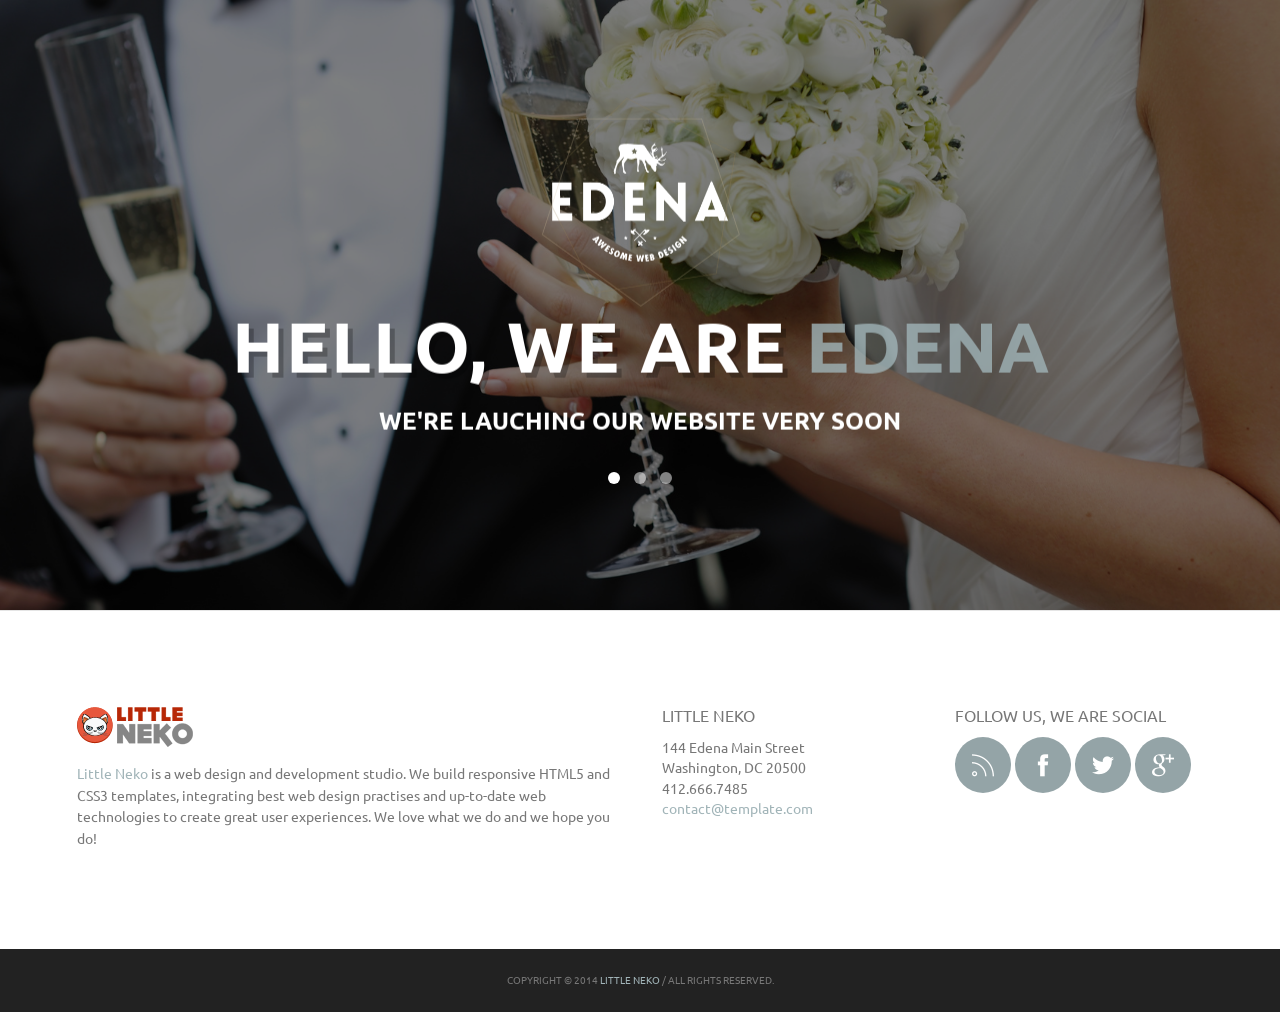
==== template-coming-soon.html @ 46c7d190 "Adicionando base do tema Edena com a pagina de "comming-soon"" ====
<!DOCTYPE html>
<!--[if lt IE 7 ]><html class="ie ie6" lang="en"> <![endif]-->
<!--[if IE 7 ]><html class="ie ie7" lang="en"> <![endif]-->
<!--[if IE 8 ]><html class="ie ie8" lang="en"> <![endif]-->
<!--[if (gte IE 9)|!(IE)]><!-->
<html lang="en">
<!--<![endif]-->
<head>

	<!-- Basic Page Needs ================================================== -->
	<meta charset="utf-8">
	<title>EDENA HTML website template by Little Neko</title>
	<meta name="description" content="neko-description">
	<meta name="author" content="Little NEKO">

	<!-- Mobile Specific Metas ================================================== -->
	<meta name="viewport" content="width=device-width, initial-scale=1, maximum-scale=1">

	<!-- CSS ================================================== -->

	<!-- web font  -->
	<link href='http://fonts.googleapis.com/css?family=Ubuntu:400,700' rel='stylesheet' type='text/css'>
	<!-- Neko framework  -->
	<link type="text/css" rel="stylesheet" href="custom-icons/css/custom-icons.css">
	<link type="text/css" rel="stylesheet" href="neko-framework/external-plugins/external-plugins.min.css">
	<link type="text/css" rel="stylesheet" href="neko-framework/css/layout/neko-framework-layout.css">
	<link type="text/css" rel="stylesheet" id="color" href="neko-framework/css/color/neko-framework-color.css">

	<link type="text/css" rel="stylesheet" href="css/custom.css">


	<!-- Favicons
	================================================== -->
	<link rel="shortcut icon" href="images/favicon.ico">
	<link rel="apple-touch-icon" href="images/apple-touch-icon.png">
	<link rel="apple-touch-icon" sizes="72x72" href="images/apple-touch-icon-72x72.png">
	<link rel="apple-touch-icon" sizes="114x114" href="images/apple-touch-icon-114x114.png">
	<link rel="apple-touch-icon" sizes="144x144" href="images/apple-touch-icon-144x144.png">

	<script src="neko-framework/external-plugins/modernizr/modernizr.custom.js"></script>

</head>
<body class="activate-appear-animation no-pt">
	<div id="preloader" class="v-align-translate">
		<div class="neko-preloader"></div>
	</div>
	<!-- global-wrapper -->
	<div id="global-wrapper">
		<!-- header -->

		<header role="banner">
			<section id="pre-header">
				<div class="container">
					<div class="row">
						<div class="col-sm-12 text-center">
							<a href="index.html">Go back to home page</a>
						</div>
					</div>
				</div>
			</section>
			

		</header>
		<!-- header -->

		<!-- content -->
		<main id="content">
			<section class="image-background image-9">
				<div class="mask opacity-5">
					<div class="container-fw pt-medium pb-medium"> 
						<div class="row">
							<div class="col-xs-12">

								<div class="text-light block-center-slider">

									<div class="swiper-container swiper-parent coming-soon-slider" >
										<div class="swiper-wrapper">

											<section id="coming-soon-1" class="text-center swiper-slide v-align-translate">
												<div>
													<img class="responsive logo-coming-soon" src="images/logo-big.png" alt="logo">

													<div class="swiper-container swiper-child">
														<div class="swiper-wrapper">
															<h1 class="x-large swiper-slide">Hello, we are <span class="text-main-color inline">Edena</span></h1>
															<h1 class="x-large swiper-slide">A <span class="text-main-color inline">creative</span> web agency</h1>
															<h1 class="x-large swiper-slide">Ready to <span class="text-main-color inline">change</span> the web</h1>
														</div>
													</div>
													<div class="row">
														<div class="col-md-6 col-md-offset-3">
															<h2>We're lauching our website very soon</h2>
														</div>
													</div>
												</div>
											</section>

											<section id="coming-soon-2" class="swiper-slide v-align-translate">
												<div>
													
													<div class="row">
														<div class="col-md-6 col-md-offset-3 text-center">
															<h1 class="x-large">About us</h1>
															<h2>Designing for the future</h2>
															<p>
																Lorem ipsum dolor sit amet, consectetur adipisicing elit, sed do eiusmod
																tempor incididunt ut labore et dolore magna aliqua. Ut enim ad minim veniam.
															</p>
														</div>
													</div>
												</div>
											</section>

											<section id="coming-soon-3" class="swiper-slide v-align-translate">
												<div>
													
													<div class="row">
														<div class="col-md-6 col-md-offset-3 form-minimal text-center">
															<h1 class="x-large">BE the first to know</h1>
															<h2>Suscribe to our mailing list</h2>
															<form method="post" action="neko-framework/external-plugins/neko-contact-ajax-plugin/php/form-handler.php" id="contactfrm" role="form">

																<div class="form-group">
																	<label for="email">Your email</label>
																	<input type="email" class="form-control" name="email" id="email" placeholder="Enter email" title="Please enter a valid email address"/>
																	<div class="form-line"></div>
																</div>

																<div class="text-center">
																	<button name="submit" type="submit" class="btn large primary" id="submit"> Submit</button>
																</div>
															</form>
														</div>
													</div>
												</div>
											</section>
										</div>
										<div class="pagination pagination-parent"></div>
									</div>
								</div>



							</div>
						</div>
					</div>
				</div>
			</section>
		</main>
		<!-- / content -->

<!--
<nav id="coming-soon-nav">
<ul>
<li><a href="#" class="btn default">Coming soon</a></li>
<li><a href="#" class="btn default">About us</a></li>
<li><a href="#" class="btn default">Contact us </a></li>
</ul>
</nav>
-->


<!-- footer -->
<footer id="main-footer">
	<div class="container">
		<div class="row">

			<div class="col-sm-6">
				<div class="footer-widget">
					<img src="images/neko-logo.png" alt="latest Little Neko news" id="footerLogo" class="mb-small">
					<p><a href="http://www.little-neko.com" title="Little Neko, website template creation">Little Neko</a> is a web design and development studio. We build responsive HTML5 and CSS3 templates, integrating best web design practises and up-to-date web technologies to create great user experiences. We love what we do and we hope you do! </p>
				</div>
			</div>

			<div class="col-sm-3">
				<div class="footer-widget">

					<h3>Little NEKO</h3>
					<address>
						<p>
							144 Edena Main Street<br>
							Washington, DC 20500 <br>
							412.666.7485 <br>
							<a href="mailto:contact@template.com">contact@template.com</a>
						</p>
					</address>
				</div>
			</div>

			<div class="col-sm-3">
				<div class="footer-widget">
					<h3>Follow us, we are social</h3>

					<ul class="social-icons dark-main-color circle medium">
						<li>
							<a href="#" class="rss " title="rss"><i class="icon-glyph-342"></i></a>
						</li>
						<li>
							<a href="#" class="facebook" title="facebook"><i class="icon-glyph-320"></i></a>
						</li>
						<li>
							<a href="#" class="twitter" title="twitter"><i class="icon-glyph-339"></i></a>
						</li>
						<li>
							<a href="#" class="gplus" title="gplus"><i class="icon-glyph-317"></i></a>
						</li>
					</ul>     
				</div>
			</div>

		</div>
	</div>

	<div id="footer-rights">
		<div class="container">
			<div class="row">
				<div class="col-md-12">
					<p>Copyright © 2014 <a href="http://www.little-neko.com" target="blank">Little NEKO</a> / All rights reserved.</p>
				</div>

			</div>
		</div>
	</div>
</footer>
<!-- / footer -->
</div>
<!-- global wrapper -->


<!-- End Document ================================================== -->

<!-- Placed at the end of the document so the pages load faster -->
<script type="text/javascript" src="neko-framework/js/jquery/jquery-1.10.2.min.js"></script>
<script type="text/javascript" src="neko-framework/js/jquery-ui/jquery-ui-1.8.23.custom.min.js"></script>

<!-- external framework plugins -->
<script type="application/javascript" src="neko-framework/external-plugins/external-plugins.min.js"></script>
<!-- neko framework script -->
<script type="text/javascript" src="neko-framework/js/neko-framework.js"></script>


<!-- neko custom script -->	
<script src="js/custom.js"></script>

</body>
</html>
---- custom-icons/css/custom-icons.css ----
@font-face {
  font-family: 'custom-icons';
  src: url('../font/custom-icons.eot?46333765');
  src: url('../font/custom-icons.eot?46333765#iefix') format('embedded-opentype'),
       url('../font/custom-icons.woff?46333765') format('woff'),
       url('../font/custom-icons.ttf?46333765') format('truetype'),
       url('../font/custom-icons.svg?46333765#custom-icons') format('svg');
  font-weight: normal;
  font-style: normal;
}
/* Chrome hack: SVG is rendered more smooth in Windozze. 100% magic, uncomment if you need it. */
/* Note, that will break hinting! In other OS-es font will be not as sharp as it could be */
/*
@media screen and (-webkit-min-device-pixel-ratio:0) {
  @font-face {
    font-family: 'custom-icons';
    src: url('../font/custom-icons.svg?46333765#custom-icons') format('svg');
  }
}
*/
 
 [class^="icon-"]:before, [class*=" icon-"]:before {
  font-family: "custom-icons";
  font-style: normal;
  font-weight: normal;
  speak: none;
 
  display: inline-block;
  text-decoration: inherit;
  width: 1em;
  margin-right: .2em;
  text-align: center;
  /* opacity: .8; */
 
  /* For safety - reset parent styles, that can break glyph codes*/
  font-variant: normal;
  text-transform: none;
     
  /* fix buttons height, for twitter bootstrap */
  line-height: 1em;
 
  /* Animation center compensation - margins should be symmetric */
  /* remove if not needed */
  margin-left: .2em;
 
  /* you can be more comfortable with increased icons size */
  /* font-size: 120%; */
 
  /* Uncomment for 3D effect */
  /* text-shadow: 1px 1px 1px rgba(127, 127, 127, 0.3); */
}
 
.icon-glyph:before { content: '\e800'; } /* '' */
.icon-glyph-1:before { content: '\e801'; } /* '' */
.icon-glyph-2:before { content: '\e802'; } /* '' */
.icon-glyph-3:before { content: '\e803'; } /* '' */
.icon-glyph-4:before { content: '\e804'; } /* '' */
.icon-glyph-5:before { content: '\e805'; } /* '' */
.icon-glyph-6:before { content: '\e806'; } /* '' */
.icon-glyph-7:before { content: '\e807'; } /* '' */
.icon-glyph-8:before { content: '\e808'; } /* '' */
.icon-glyph-9:before { content: '\e809'; } /* '' */
.icon-glyph-10:before { content: '\e80a'; } /* '' */
.icon-glyph-11:before { content: '\e80b'; } /* '' */
.icon-glyph-12:before { content: '\e80c'; } /* '' */
.icon-glyph-13:before { content: '\e80d'; } /* '' */
.icon-glyph-14:before { content: '\e80e'; } /* '' */
.icon-glyph-15:before { content: '\e80f'; } /* '' */
.icon-glyph-16:before { content: '\e810'; } /* '' */
.icon-glyph-17:before { content: '\e811'; } /* '' */
.icon-glyph-18:before { content: '\e812'; } /* '' */
.icon-glyph-19:before { content: '\e813'; } /* '' */
.icon-glyph-20:before { content: '\e814'; } /* '' */
.icon-glyph-21:before { content: '\e815'; } /* '' */
.icon-glyph-22:before { content: '\e816'; } /* '' */
.icon-glyph-23:before { content: '\e817'; } /* '' */
.icon-glyph-24:before { content: '\e818'; } /* '' */
.icon-glyph-25:before { content: '\e819'; } /* '' */
.icon-glyph-26:before { content: '\e81a'; } /* '' */
.icon-glyph-27:before { content: '\e81b'; } /* '' */
.icon-glyph-28:before { content: '\e81c'; } /* '' */
.icon-glyph-29:before { content: '\e81d'; } /* '' */
.icon-glyph-30:before { content: '\e81e'; } /* '' */
.icon-glyph-31:before { content: '\e81f'; } /* '' */
.icon-glyph-32:before { content: '\e820'; } /* '' */
.icon-glyph-33:before { content: '\e821'; } /* '' */
.icon-glyph-34:before { content: '\e822'; } /* '' */
.icon-glyph-35:before { content: '\e823'; } /* '' */
.icon-glyph-36:before { content: '\e824'; } /* '' */
.icon-glyph-37:before { content: '\e825'; } /* '' */
.icon-glyph-38:before { content: '\e826'; } /* '' */
.icon-glyph-39:before { content: '\e827'; } /* '' */
.icon-glyph-40:before { content: '\e828'; } /* '' */
.icon-glyph-41:before { content: '\e829'; } /* '' */
.icon-glyph-42:before { content: '\e82a'; } /* '' */
.icon-glyph-43:before { content: '\e82b'; } /* '' */
.icon-glyph-44:before { content: '\e82c'; } /* '' */
.icon-glyph-45:before { content: '\e82d'; } /* '' */
.icon-glyph-46:before { content: '\e82e'; } /* '' */
.icon-glyph-47:before { content: '\e82f'; } /* '' */
.icon-glyph-48:before { content: '\e830'; } /* '' */
.icon-glyph-49:before { content: '\e831'; } /* '' */
.icon-glyph-50:before { content: '\e832'; } /* '' */
.icon-glyph-51:before { content: '\e833'; } /* '' */
.icon-glyph-52:before { content: '\e834'; } /* '' */
.icon-glyph-53:before { content: '\e835'; } /* '' */
.icon-glyph-54:before { content: '\e836'; } /* '' */
.icon-glyph-55:before { content: '\e837'; } /* '' */
.icon-glyph-56:before { content: '\e838'; } /* '' */
.icon-glyph-57:before { content: '\e839'; } /* '' */
.icon-glyph-58:before { content: '\e83a'; } /* '' */
.icon-glyph-59:before { content: '\e83b'; } /* '' */
.icon-glyph-60:before { content: '\e83c'; } /* '' */
.icon-glyph-61:before { content: '\e83d'; } /* '' */
.icon-glyph-62:before { content: '\e83e'; } /* '' */
.icon-glyph-63:before { content: '\e83f'; } /* '' */
.icon-glyph-64:before { content: '\e840'; } /* '' */
.icon-glyph-65:before { content: '\e841'; } /* '' */
.icon-glyph-66:before { content: '\e842'; } /* '' */
.icon-glyph-67:before { content: '\e843'; } /* '' */
.icon-glyph-68:before { content: '\e844'; } /* '' */
.icon-glyph-69:before { content: '\e845'; } /* '' */
.icon-glyph-70:before { content: '\e846'; } /* '' */
.icon-glyph-71:before { content: '\e847'; } /* '' */
.icon-glyph-72:before { content: '\e848'; } /* '' */
.icon-glyph-73:before { content: '\e849'; } /* '' */
.icon-glyph-74:before { content: '\e84a'; } /* '' */
.icon-glyph-75:before { content: '\e84b'; } /* '' */
.icon-glyph-76:before { content: '\e84c'; } /* '' */
.icon-glyph-77:before { content: '\e84d'; } /* '' */
.icon-glyph-78:before { content: '\e84e'; } /* '' */
.icon-glyph-79:before { content: '\e84f'; } /* '' */
.icon-glyph-80:before { content: '\e850'; } /* '' */
.icon-glyph-81:before { content: '\e851'; } /* '' */
.icon-glyph-82:before { content: '\e852'; } /* '' */
.icon-glyph-83:before { content: '\e853'; } /* '' */
.icon-glyph-84:before { content: '\e854'; } /* '' */
.icon-glyph-85:before { content: '\e855'; } /* '' */
.icon-glyph-86:before { content: '\e856'; } /* '' */
.icon-glyph-87:before { content: '\e857'; } /* '' */
.icon-glyph-88:before { content: '\e858'; } /* '' */
.icon-glyph-89:before { content: '\e859'; } /* '' */
.icon-glyph-90:before { content: '\e85a'; } /* '' */
.icon-glyph-91:before { content: '\e85b'; } /* '' */
.icon-glyph-92:before { content: '\e85c'; } /* '' */
.icon-glyph-93:before { content: '\e85d'; } /* '' */
.icon-glyph-94:before { content: '\e85e'; } /* '' */
.icon-glyph-95:before { content: '\e85f'; } /* '' */
.icon-glyph-96:before { content: '\e860'; } /* '' */
.icon-glyph-97:before { content: '\e861'; } /* '' */
.icon-glyph-98:before { content: '\e862'; } /* '' */
.icon-glyph-99:before { content: '\e863'; } /* '' */
.icon-glyph-100:before { content: '\e864'; } /* '' */
.icon-glyph-101:before { content: '\e865'; } /* '' */
.icon-glyph-102:before { content: '\e866'; } /* '' */
.icon-glyph-103:before { content: '\e867'; } /* '' */
.icon-glyph-104:before { content: '\e868'; } /* '' */
.icon-glyph-105:before { content: '\e869'; } /* '' */
.icon-glyph-106:before { content: '\e86a'; } /* '' */
.icon-glyph-107:before { content: '\e86b'; } /* '' */
.icon-glyph-108:before { content: '\e86c'; } /* '' */
.icon-glyph-109:before { content: '\e86d'; } /* '' */
.icon-glyph-110:before { content: '\e86e'; } /* '' */
.icon-glyph-111:before { content: '\e86f'; } /* '' */
.icon-glyph-112:before { content: '\e870'; } /* '' */
.icon-glyph-113:before { content: '\e871'; } /* '' */
.icon-glyph-114:before { content: '\e872'; } /* '' */
.icon-glyph-115:before { content: '\e873'; } /* '' */
.icon-glyph-116:before { content: '\e874'; } /* '' */
.icon-glyph-117:before { content: '\e875'; } /* '' */
.icon-glyph-118:before { content: '\e876'; } /* '' */
.icon-glyph-119:before { content: '\e877'; } /* '' */
.icon-glyph-120:before { content: '\e878'; } /* '' */
.icon-glyph-121:before { content: '\e879'; } /* '' */
.icon-glyph-122:before { content: '\e87a'; } /* '' */
.icon-glyph-123:before { content: '\e87b'; } /* '' */
.icon-glyph-124:before { content: '\e87c'; } /* '' */
.icon-glyph-125:before { content: '\e87d'; } /* '' */
.icon-glyph-126:before { content: '\e87e'; } /* '' */
.icon-glyph-127:before { content: '\e87f'; } /* '' */
.icon-glyph-128:before { content: '\e880'; } /* '' */
.icon-glyph-129:before { content: '\e881'; } /* '' */
.icon-glyph-130:before { content: '\e882'; } /* '' */
.icon-glyph-131:before { content: '\e883'; } /* '' */
.icon-glyph-132:before { content: '\e884'; } /* '' */
.icon-glyph-133:before { content: '\e885'; } /* '' */
.icon-glyph-134:before { content: '\e886'; } /* '' */
.icon-glyph-135:before { content: '\e887'; } /* '' */
.icon-glyph-136:before { content: '\e888'; } /* '' */
.icon-glyph-137:before { content: '\e889'; } /* '' */
.icon-glyph-138:before { content: '\e88a'; } /* '' */
.icon-glyph-139:before { content: '\e88b'; } /* '' */
.icon-glyph-140:before { content: '\e88c'; } /* '' */
.icon-glyph-141:before { content: '\e88d'; } /* '' */
.icon-glyph-142:before { content: '\e88e'; } /* '' */
.icon-glyph-143:before { content: '\e88f'; } /* '' */
.icon-glyph-144:before { content: '\e890'; } /* '' */
.icon-glyph-145:before { content: '\e891'; } /* '' */
.icon-glyph-146:before { content: '\e892'; } /* '' */
.icon-glyph-147:before { content: '\e893'; } /* '' */
.icon-glyph-148:before { content: '\e894'; } /* '' */
.icon-glyph-149:before { content: '\e895'; } /* '' */
.icon-glyph-150:before { content: '\e896'; } /* '' */
.icon-glyph-151:before { content: '\e897'; } /* '' */
.icon-glyph-152:before { content: '\e898'; } /* '' */
.icon-glyph-153:before { content: '\e899'; } /* '' */
.icon-glyph-154:before { content: '\e89a'; } /* '' */
.icon-glyph-155:before { content: '\e89b'; } /* '' */
.icon-glyph-156:before { content: '\e89c'; } /* '' */
.icon-glyph-157:before { content: '\e89d'; } /* '' */
.icon-glyph-158:before { content: '\e89e'; } /* '' */
.icon-glyph-159:before { content: '\e89f'; } /* '' */
.icon-glyph-160:before { content: '\e8a0'; } /* '' */
.icon-glyph-161:before { content: '\e8a1'; } /* '' */
.icon-glyph-162:before { content: '\e8a2'; } /* '' */
.icon-glyph-163:before { content: '\e8a3'; } /* '' */
.icon-glyph-164:before { content: '\e8a4'; } /* '' */
.icon-glyph-165:before { content: '\e8a5'; } /* '' */
.icon-glyph-166:before { content: '\e8a6'; } /* '' */
.icon-glyph-167:before { content: '\e8a7'; } /* '' */
.icon-glyph-168:before { content: '\e8a8'; } /* '' */
.icon-glyph-169:before { content: '\e8a9'; } /* '' */
.icon-glyph-170:before { content: '\e8aa'; } /* '' */
.icon-glyph-171:before { content: '\e8ab'; } /* '' */
.icon-glyph-172:before { content: '\e8ac'; } /* '' */
.icon-glyph-173:before { content: '\e8ad'; } /* '' */
.icon-glyph-174:before { content: '\e8ae'; } /* '' */
.icon-glyph-175:before { content: '\e8af'; } /* '' */
.icon-glyph-176:before { content: '\e8b0'; } /* '' */
.icon-glyph-177:before { content: '\e8b1'; } /* '' */
.icon-glyph-178:before { content: '\e8b2'; } /* '' */
.icon-glyph-179:before { content: '\e8b3'; } /* '' */
.icon-glyph-180:before { content: '\e8b4'; } /* '' */
.icon-glyph-181:before { content: '\e8b5'; } /* '' */
.icon-glyph-182:before { content: '\e8b6'; } /* '' */
.icon-glyph-183:before { content: '\e8b7'; } /* '' */
.icon-glyph-184:before { content: '\e8b8'; } /* '' */
.icon-glyph-185:before { content: '\e8b9'; } /* '' */
.icon-glyph-186:before { content: '\e8ba'; } /* '' */
.icon-glyph-187:before { content: '\e8bb'; } /* '' */
.icon-glyph-188:before { content: '\e8bc'; } /* '' */
.icon-glyph-189:before { content: '\e8bd'; } /* '' */
.icon-glyph-190:before { content: '\e8be'; } /* '' */
.icon-glyph-191:before { content: '\e8bf'; } /* '' */
.icon-glyph-192:before { content: '\e8c0'; } /* '' */
.icon-glyph-193:before { content: '\e8c1'; } /* '' */
.icon-glyph-194:before { content: '\e8c2'; } /* '' */
.icon-glyph-195:before { content: '\e8c3'; } /* '' */
.icon-glyph-196:before { content: '\e8c4'; } /* '' */
.icon-glyph-197:before { content: '\e8c5'; } /* '' */
.icon-glyph-198:before { content: '\e8c6'; } /* '' */
.icon-glyph-199:before { content: '\e8c7'; } /* '' */
.icon-glyph-200:before { content: '\e8c8'; } /* '' */
.icon-glyph-201:before { content: '\e8c9'; } /* '' */
.icon-glyph-202:before { content: '\e8ca'; } /* '' */
.icon-glyph-203:before { content: '\e8cb'; } /* '' */
.icon-glyph-204:before { content: '\e8cc'; } /* '' */
.icon-glyph-205:before { content: '\e8cd'; } /* '' */
.icon-glyph-206:before { content: '\e8ce'; } /* '' */
.icon-glyph-207:before { content: '\e8cf'; } /* '' */
.icon-glyph-208:before { content: '\e8d0'; } /* '' */
.icon-glyph-209:before { content: '\e8d1'; } /* '' */
.icon-glyph-210:before { content: '\e8d2'; } /* '' */
.icon-glyph-211:before { content: '\e8d3'; } /* '' */
.icon-glyph-212:before { content: '\e8d4'; } /* '' */
.icon-glyph-213:before { content: '\e8d5'; } /* '' */
.icon-glyph-214:before { content: '\e8d6'; } /* '' */
.icon-glyph-215:before { content: '\e8d7'; } /* '' */
.icon-glyph-216:before { content: '\e8d8'; } /* '' */
.icon-glyph-217:before { content: '\e8d9'; } /* '' */
.icon-glyph-218:before { content: '\e8da'; } /* '' */
.icon-glyph-219:before { content: '\e8db'; } /* '' */
.icon-glyph-220:before { content: '\e8dc'; } /* '' */
.icon-glyph-221:before { content: '\e8dd'; } /* '' */
.icon-glyph-222:before { content: '\e8de'; } /* '' */
.icon-glyph-223:before { content: '\e8df'; } /* '' */
.icon-glyph-224:before { content: '\e8e0'; } /* '' */
.icon-glyph-225:before { content: '\e8e1'; } /* '' */
.icon-glyph-226:before { content: '\e8e2'; } /* '' */
.icon-glyph-227:before { content: '\e8e3'; } /* '' */
.icon-glyph-228:before { content: '\e8e4'; } /* '' */
.icon-glyph-229:before { content: '\e8e5'; } /* '' */
.icon-glyph-230:before { content: '\e8e6'; } /* '' */
.icon-glyph-231:before { content: '\e8e7'; } /* '' */
.icon-glyph-232:before { content: '\e8e8'; } /* '' */
.icon-glyph-233:before { content: '\e8e9'; } /* '' */
.icon-glyph-234:before { content: '\e8ea'; } /* '' */
.icon-glyph-235:before { content: '\e8eb'; } /* '' */
.icon-glyph-236:before { content: '\e8ec'; } /* '' */
.icon-glyph-237:before { content: '\e8ed'; } /* '' */
.icon-glyph-238:before { content: '\e8ee'; } /* '' */
.icon-glyph-239:before { content: '\e8ef'; } /* '' */
.icon-glyph-240:before { content: '\e8f0'; } /* '' */
.icon-glyph-241:before { content: '\e8f1'; } /* '' */
.icon-glyph-242:before { content: '\e8f2'; } /* '' */
.icon-glyph-243:before { content: '\e8f3'; } /* '' */
.icon-glyph-244:before { content: '\e8f4'; } /* '' */
.icon-glyph-245:before { content: '\e8f5'; } /* '' */
.icon-glyph-246:before { content: '\e8f6'; } /* '' */
.icon-glyph-247:before { content: '\e8f7'; } /* '' */
.icon-glyph-248:before { content: '\e8f8'; } /* '' */
.icon-glyph-249:before { content: '\e8f9'; } /* '' */
.icon-glyph-250:before { content: '\e8fa'; } /* '' */
.icon-glyph-251:before { content: '\e8fb'; } /* '' */
.icon-glyph-252:before { content: '\e8fc'; } /* '' */
.icon-glyph-253:before { content: '\e8fd'; } /* '' */
.icon-glyph-254:before { content: '\e8fe'; } /* '' */
.icon-glyph-255:before { content: '\e8ff'; } /* '' */
.icon-glyph-256:before { content: '\e900'; } /* '' */
.icon-glyph-257:before { content: '\e901'; } /* '' */
.icon-glyph-258:before { content: '\e902'; } /* '' */
.icon-glyph-259:before { content: '\e903'; } /* '' */
.icon-glyph-260:before { content: '\e904'; } /* '' */
.icon-glyph-261:before { content: '\e905'; } /* '' */
.icon-glyph-262:before { content: '\e906'; } /* '' */
.icon-glyph-263:before { content: '\e907'; } /* '' */
.icon-glyph-264:before { content: '\e908'; } /* '' */
.icon-glyph-265:before { content: '\e909'; } /* '' */
.icon-glyph-266:before { content: '\e90a'; } /* '' */
.icon-glyph-267:before { content: '\e90b'; } /* '' */
.icon-glyph-268:before { content: '\e90c'; } /* '' */
.icon-glyph-269:before { content: '\e90d'; } /* '' */
.icon-glyph-270:before { content: '\e90e'; } /* '' */
.icon-glyph-271:before { content: '\e90f'; } /* '' */
.icon-glyph-272:before { content: '\e910'; } /* '' */
.icon-glyph-273:before { content: '\e911'; } /* '' */
.icon-glyph-274:before { content: '\e912'; } /* '' */
.icon-glyph-275:before { content: '\e913'; } /* '' */
.icon-glyph-276:before { content: '\e914'; } /* '' */
.icon-glyph-277:before { content: '\e915'; } /* '' */
.icon-glyph-278:before { content: '\e916'; } /* '' */
.icon-glyph-279:before { content: '\e917'; } /* '' */
.icon-glyph-280:before { content: '\e918'; } /* '' */
.icon-glyph-281:before { content: '\e919'; } /* '' */
.icon-glyph-282:before { content: '\e91a'; } /* '' */
.icon-glyph-283:before { content: '\e91b'; } /* '' */
.icon-glyph-284:before { content: '\e91c'; } /* '' */
.icon-glyph-285:before { content: '\e91d'; } /* '' */
.icon-glyph-286:before { content: '\e91e'; } /* '' */
.icon-glyph-287:before { content: '\e91f'; } /* '' */
.icon-glyph-288:before { content: '\e920'; } /* '' */
.icon-glyph-289:before { content: '\e921'; } /* '' */
.icon-glyph-290:before { content: '\e922'; } /* '' */
.icon-glyph-291:before { content: '\e923'; } /* '' */
.icon-glyph-292:before { content: '\e924'; } /* '' */
.icon-glyph-293:before { content: '\e925'; } /* '' */
.icon-glyph-294:before { content: '\e926'; } /* '' */
.icon-glyph-295:before { content: '\e927'; } /* '' */
.icon-glyph-296:before { content: '\e928'; } /* '' */
.icon-glyph-297:before { content: '\e929'; } /* '' */
.icon-glyph-298:before { content: '\e92a'; } /* '' */
.icon-glyph-299:before { content: '\e92b'; } /* '' */
.icon-glyph-300:before { content: '\e92c'; } /* '' */
.icon-glyph-301:before { content: '\e92d'; } /* '' */
.icon-glyph-302:before { content: '\e92e'; } /* '' */
.icon-glyph-303:before { content: '\e92f'; } /* '' */
.icon-glyph-304:before { content: '\e930'; } /* '' */
.icon-glyph-305:before { content: '\e931'; } /* '' */
.icon-glyph-306:before { content: '\e932'; } /* '' */
.icon-glyph-307:before { content: '\e933'; } /* '' */
.icon-glyph-308:before { content: '\e934'; } /* '' */
.icon-glyph-309:before { content: '\e935'; } /* '' */
.icon-glyph-310:before { content: '\e936'; } /* '' */
.icon-glyph-311:before { content: '\e937'; } /* '' */
.icon-glyph-312:before { content: '\e938'; } /* '' */
.icon-glyph-313:before { content: '\e939'; } /* '' */
.icon-glyph-314:before { content: '\e93a'; } /* '' */
.icon-glyph-315:before { content: '\e93b'; } /* '' */
.icon-glyph-316:before { content: '\e93c'; } /* '' */
.icon-glyph-317:before { content: '\e93d'; } /* '' */
.icon-glyph-318:before { content: '\e93e'; } /* '' */
.icon-glyph-319:before { content: '\e93f'; } /* '' */
.icon-glyph-320:before { content: '\e940'; } /* '' */
.icon-glyph-321:before { content: '\e941'; } /* '' */
.icon-glyph-322:before { content: '\e942'; } /* '' */
.icon-glyph-323:before { content: '\e943'; } /* '' */
.icon-glyph-324:before { content: '\e944'; } /* '' */
.icon-glyph-325:before { content: '\e945'; } /* '' */
.icon-glyph-326:before { content: '\e946'; } /* '' */
.icon-glyph-327:before { content: '\e947'; } /* '' */
.icon-glyph-328:before { content: '\e948'; } /* '' */
.icon-glyph-329:before { content: '\e949'; } /* '' */
.icon-glyph-330:before { content: '\e94a'; } /* '' */
.icon-glyph-331:before { content: '\e94b'; } /* '' */
.icon-glyph-332:before { content: '\e94c'; } /* '' */
.icon-glyph-333:before { content: '\e94d'; } /* '' */
.icon-glyph-334:before { content: '\e94e'; } /* '' */
.icon-glyph-335:before { content: '\e94f'; } /* '' */
.icon-glyph-336:before { content: '\e950'; } /* '' */
.icon-glyph-337:before { content: '\e951'; } /* '' */
.icon-glyph-338:before { content: '\e952'; } /* '' */
.icon-glyph-339:before { content: '\e953'; } /* '' */
.icon-glyph-340:before { content: '\e954'; } /* '' */
.icon-glyph-341:before { content: '\e955'; } /* '' */
.icon-glyph-342:before { content: '\e956'; } /* '' */
.icon-glyph-343:before { content: '\e957'; } /* '' */
.icon-glyph-344:before { content: '\e958'; } /* '' */
.icon-glyph-345:before { content: '\e959'; } /* '' */
.icon-glyph-346:before { content: '\e95a'; } /* '' */
.icon-glyph-347:before { content: '\e95b'; } /* '' */
.icon-glyph-348:before { content: '\e95c'; } /* '' */
.icon-glyph-349:before { content: '\e95d'; } /* '' */
.icon-glyph-350:before { content: '\e95e'; } /* '' */
.icon-down-open:before { content: '\e95f'; } /* '' */
.icon-up-open:before { content: '\e960'; } /* '' */
.icon-left-open:before { content: '\e961'; } /* '' */
.icon-right-open:before { content: '\e962'; } /* '' */
---- neko-framework/css/layout/neko-framework-layout.css ----
/* Navbars */
@charset "UTF-8";
/*

Animate.less
Cross-browser LESS animation library for Bootstrap
Licensed under the ☺ license (http://licence.visualidiot.com/)
Documenation: https://github.com/machito/animate.less
-------------------------------------------------------
Copyright © 2012 Michael Castilla
Email: yo@machito.co
Twitter: https://twitter.com/micr0bitz

*/
body {
  -webkit-backface-visibility: hidden;
}
.animated-invisible {
  opacity: 0;
}
.animated-visible {
  opacity: 1;
}
.animated {
  -webkit-animation-duration: 1s;
  -moz-animation-duration: 1s;
  -o-animation-duration: 1s;
  animation-duration: 1s;
  -webkit-animation-fill-mode: both;
  -moz-animation-fill-mode: both;
  -o-animation-fill-mode: both;
  animation-fill-mode: both;
}
.animated.hinge {
  -webkit-animation-duration: 2s;
  -moz-animation-duration: 2s;
  -o-animation-duration: 2s;
  animation-duration: 2s;
}
.animated-fast {
  -webkit-animation-duration: 0.5s;
  -moz-animation-duration: 0.5s;
  -o-animation-duration: 0.5s;
  animation-duration: 0.5s;
  -webkit-animation-fill-mode: both;
  -moz-animation-fill-mode: both;
  -o-animation-fill-mode: both;
  animation-fill-mode: both;
}
@-webkit-keyframes flash {
  0%,
  50%,
  100% {
    opacity: 1;
  }
  25%,
  75% {
    opacity: 0;
  }
}
@-moz-keyframes flash {
  0%,
  50%,
  100% {
    opacity: 1;
  }
  25%,
  75% {
    opacity: 0;
  }
}
@-o-keyframes flash {
  0%,
  50%,
  100% {
    opacity: 1;
  }
  25%,
  75% {
    opacity: 0;
  }
}
@keyframes flash {
  0%,
  50%,
  100% {
    opacity: 1;
  }
  25%,
  75% {
    opacity: 0;
  }
}
.flash {
  -webkit-animation-name: flash;
  -moz-animation-name: flash;
  -o-animation-name: flash;
  animation-name: flash;
}
@-webkit-keyframes shake {
  0%,
  100% {
    -webkit-transform: translateX(0);
  }
  10%,
  30%,
  50%,
  70%,
  90% {
    -webkit-transform: translateX(-10px);
  }
  20%,
  40%,
  60%,
  80% {
    -webkit-transform: translateX(10px);
  }
}
@-moz-keyframes shake {
  0%,
  100% {
    -moz-transform: translateX(0);
  }
  10%,
  30%,
  50%,
  70%,
  90% {
    -moz-transform: translateX(-10px);
  }
  20%,
  40%,
  60%,
  80% {
    -moz-transform: translateX(10px);
  }
}
@-o-keyframes shake {
  0%,
  100% {
    -o-transform: translateX(0);
  }
  10%,
  30%,
  50%,
  70%,
  90% {
    -o-transform: translateX(-10px);
  }
  20%,
  40%,
  60%,
  80% {
    -o-transform: translateX(10px);
  }
}
@keyframes shake {
  0%,
  100% {
    transform: translateX(0);
  }
  10%,
  30%,
  50%,
  70%,
  90% {
    transform: translateX(-10px);
  }
  20%,
  40%,
  60%,
  80% {
    transform: translateX(10px);
  }
}
.shake {
  -webkit-animation-name: shake;
  -moz-animation-name: shake;
  -o-animation-name: shake;
  animation-name: shake;
}
@-webkit-keyframes bounce {
  0%,
  20%,
  50%,
  80%,
  100% {
    -webkit-transform: translateY(0);
  }
  40% {
    -webkit-transform: translateY(-30px);
  }
  60% {
    -webkit-transform: translateY(-15px);
  }
}
@-moz-keyframes bounce {
  0%,
  20%,
  50%,
  80%,
  100% {
    -moz-transform: translateY(0);
  }
  40% {
    -moz-transform: translateY(-30px);
  }
  60% {
    -moz-transform: translateY(-15px);
  }
}
@-o-keyframes bounce {
  0%,
  20%,
  50%,
  80%,
  100% {
    -o-transform: translateY(0);
  }
  40% {
    -o-transform: translateY(-30px);
  }
  60% {
    -o-transform: translateY(-15px);
  }
}
@keyframes bounce {
  0%,
  20%,
  50%,
  80%,
  100% {
    transform: translateY(0);
  }
  40% {
    transform: translateY(-30px);
  }
  60% {
    transform: translateY(-15px);
  }
}
.bounce {
  -webkit-animation-name: bounce;
  -moz-animation-name: bounce;
  -o-animation-name: bounce;
  animation-name: bounce;
}
@-webkit-keyframes tada {
  0% {
    -webkit-transform: scale(1);
  }
  10%,
  20% {
    -webkit-transform: scale(0.9) rotate(-3deg);
  }
  30%,
  50%,
  70%,
  90% {
    -webkit-transform: scale(1.1) rotate(3deg);
  }
  40%,
  60%,
  80% {
    -webkit-transform: scale(1.1) rotate(-3deg);
  }
  100% {
    -webkit-transform: scale(1) rotate(0);
  }
}
@-moz-keyframes tada {
  0% {
    -moz-transform: scale(1);
  }
  10%,
  20% {
    -moz-transform: scale(0.9) rotate(-3deg);
  }
  30%,
  50%,
  70%,
  90% {
    -moz-transform: scale(1.1) rotate(3deg);
  }
  40%,
  60%,
  80% {
    -moz-transform: scale(1.1) rotate(-3deg);
  }
  100% {
    -moz-transform: scale(1) rotate(0);
  }
}
@-o-keyframes tada {
  0% {
    -o-transform: scale(1);
  }
  10%,
  20% {
    -o-transform: scale(0.9) rotate(-3deg);
  }
  30%,
  50%,
  70%,
  90% {
    -o-transform: scale(1.1) rotate(3deg);
  }
  40%,
  60%,
  80% {
    -o-transform: scale(1.1) rotate(-3deg);
  }
  100% {
    -o-transform: scale(1) rotate(0);
  }
}
@keyframes tada {
  0% {
    transform: scale(1);
  }
  10%,
  20% {
    transform: scale(0.9) rotate(-3deg);
  }
  30%,
  50%,
  70%,
  90% {
    transform: scale(1.1) rotate(3deg);
  }
  40%,
  60%,
  80% {
    transform: scale(1.1) rotate(-3deg);
  }
  100% {
    transform: scale(1) rotate(0);
  }
}
.tada {
  -webkit-animation-name: tada;
  -moz-animation-name: tada;
  -o-animation-name: tada;
  animation-name: tada;
}
@-webkit-keyframes swing {
  20%,
  40%,
  60%,
  80%,
  100% {
    -webkit-transform-origin: top center;
  }
  20% {
    -webkit-transform: rotate(15deg);
  }
  40% {
    -webkit-transform: rotate(-10deg);
  }
  60% {
    -webkit-transform: rotate(5deg);
  }
  80% {
    -webkit-transform: rotate(-5deg);
  }
  100% {
    -webkit-transform: rotate(0deg);
  }
}
@-moz-keyframes swing {
  20% {
    -moz-transform: rotate(15deg);
  }
  40% {
    -moz-transform: rotate(-10deg);
  }
  60% {
    -moz-transform: rotate(5deg);
  }
  80% {
    -moz-transform: rotate(-5deg);
  }
  100% {
    -moz-transform: rotate(0deg);
  }
}
@-o-keyframes swing {
  20% {
    -o-transform: rotate(15deg);
  }
  40% {
    -o-transform: rotate(-10deg);
  }
  60% {
    -o-transform: rotate(5deg);
  }
  80% {
    -o-transform: rotate(-5deg);
  }
  100% {
    -o-transform: rotate(0deg);
  }
}
@keyframes swing {
  20% {
    transform: rotate(15deg);
  }
  40% {
    transform: rotate(-10deg);
  }
  60% {
    transform: rotate(5deg);
  }
  80% {
    transform: rotate(-5deg);
  }
  100% {
    transform: rotate(0deg);
  }
}
.swing {
  -webkit-transform-origin: top center;
  -moz-transform-origin: top center;
  -o-transform-origin: top center;
  transform-origin: top center;
  -webkit-animation-name: swing;
  -moz-animation-name: swing;
  -o-animation-name: swing;
  animation-name: swing;
}
/* originally authored by Nick Pettit - https://github.com/nickpettit/glide */
@-webkit-keyframes wobble {
  0% {
    -webkit-transform: translateX(0%);
  }
  15% {
    -webkit-transform: translateX(-25%) rotate(-5deg);
  }
  30% {
    -webkit-transform: translateX(20%) rotate(3deg);
  }
  45% {
    -webkit-transform: translateX(-15%) rotate(-3deg);
  }
  60% {
    -webkit-transform: translateX(10%) rotate(2deg);
  }
  75% {
    -webkit-transform: translateX(-5%) rotate(-1deg);
  }
  100% {
    -webkit-transform: translateX(0%);
  }
}
@-moz-keyframes wobble {
  0% {
    -moz-transform: translateX(0%);
  }
  15% {
    -moz-transform: translateX(-25%) rotate(-5deg);
  }
  30% {
    -moz-transform: translateX(20%) rotate(3deg);
  }
  45% {
    -moz-transform: translateX(-15%) rotate(-3deg);
  }
  60% {
    -moz-transform: translateX(10%) rotate(2deg);
  }
  75% {
    -moz-transform: translateX(-5%) rotate(-1deg);
  }
  100% {
    -moz-transform: translateX(0%);
  }
}
@-o-keyframes wobble {
  0% {
    -o-transform: translateX(0%);
  }
  15% {
    -o-transform: translateX(-25%) rotate(-5deg);
  }
  30% {
    -o-transform: translateX(20%) rotate(3deg);
  }
  45% {
    -o-transform: translateX(-15%) rotate(-3deg);
  }
  60% {
    -o-transform: translateX(10%) rotate(2deg);
  }
  75% {
    -o-transform: translateX(-5%) rotate(-1deg);
  }
  100% {
    -o-transform: translateX(0%);
  }
}
@keyframes wobble {
  0% {
    transform: translateX(0%);
  }
  15% {
    transform: translateX(-25%) rotate(-5deg);
  }
  30% {
    transform: translateX(20%) rotate(3deg);
  }
  45% {
    transform: translateX(-15%) rotate(-3deg);
  }
  60% {
    transform: translateX(10%) rotate(2deg);
  }
  75% {
    transform: translateX(-5%) rotate(-1deg);
  }
  100% {
    transform: translateX(0%);
  }
}
.wobble {
  -webkit-animation-name: wobble;
  -moz-animation-name: wobble;
  -o-animation-name: wobble;
  animation-name: wobble;
}
/* originally authored by Nick Pettit - https://github.com/nickpettit/glide */
@-webkit-keyframes pulse {
  0% {
    -webkit-transform: scale(1);
  }
  50% {
    -webkit-transform: scale(1.1);
  }
  100% {
    -webkit-transform: scale(1);
  }
}
@-moz-keyframes pulse {
  0% {
    -moz-transform: scale(1);
  }
  50% {
    -moz-transform: scale(1.1);
  }
  100% {
    -moz-transform: scale(1);
  }
}
@-o-keyframes pulse {
  0% {
    -o-transform: scale(1);
  }
  50% {
    -o-transform: scale(1.1);
  }
  100% {
    -o-transform: scale(1);
  }
}
@keyframes pulse {
  0% {
    transform: scale(1);
  }
  50% {
    transform: scale(1.1);
  }
  100% {
    transform: scale(1);
  }
}
.pulse {
  -webkit-animation-name: pulse;
  -moz-animation-name: pulse;
  -o-animation-name: pulse;
  animation-name: pulse;
}
@-webkit-keyframes flip {
  0% {
    -webkit-transform: perspective(400px) rotateY(0);
    -webkit-animation-timing-function: ease-out;
  }
  40% {
    -webkit-transform: perspective(400px) translateZ(150px) rotateY(170deg);
    -webkit-animation-timing-function: ease-out;
  }
  50% {
    -webkit-transform: perspective(400px) translateZ(150px) rotateY(190deg) scale(1);
    -webkit-animation-timing-function: ease-in;
  }
  80% {
    -webkit-transform: perspective(400px) rotateY(360deg) scale(0.95);
    -webkit-animation-timing-function: ease-in;
  }
  100% {
    -webkit-transform: perspective(400px) scale(1);
    -webkit-animation-timing-function: ease-in;
  }
}
@-moz-keyframes flip {
  0% {
    -moz-transform: perspective(400px) rotateY(0);
    -moz-animation-timing-function: ease-out;
  }
  40% {
    -moz-transform: perspective(400px) translateZ(150px) rotateY(170deg);
    -moz-animation-timing-function: ease-out;
  }
  50% {
    -moz-transform: perspective(400px) translateZ(150px) rotateY(190deg) scale(1);
    -moz-animation-timing-function: ease-in;
  }
  80% {
    -moz-transform: perspective(400px) rotateY(360deg) scale(0.95);
    -moz-animation-timing-function: ease-in;
  }
  100% {
    -moz-transform: perspective(400px) scale(1);
    -moz-animation-timing-function: ease-in;
  }
}
@-o-keyframes flip {
  0% {
    -o-transform: perspective(400px) rotateY(0);
    -o-animation-timing-function: ease-out;
  }
  40% {
    -o-transform: perspective(400px) translateZ(150px) rotateY(170deg);
    -o-animation-timing-function: ease-out;
  }
  50% {
    -o-transform: perspective(400px) translateZ(150px) rotateY(190deg) scale(1);
    -o-animation-timing-function: ease-in;
  }
  80% {
    -o-transform: perspective(400px) rotateY(360deg) scale(0.95);
    -o-animation-timing-function: ease-in;
  }
  100% {
    -o-transform: perspective(400px) scale(1);
    -o-animation-timing-function: ease-in;
  }
}
@keyframes flip {
  0% {
    transform: perspective(400px) rotateY(0);
    animation-timing-function: ease-out;
  }
  40% {
    transform: perspective(400px) translateZ(150px) rotateY(170deg);
    animation-timing-function: ease-out;
  }
  50% {
    transform: perspective(400px) translateZ(150px) rotateY(190deg) scale(1);
    animation-timing-function: ease-in;
  }
  80% {
    transform: perspective(400px) rotateY(360deg) scale(0.95);
    animation-timing-function: ease-in;
  }
  100% {
    transform: perspective(400px) scale(1);
    animation-timing-function: ease-in;
  }
}
.flip {
  -webkit-backface-visibility: visible !important;
  -webkit-animation-name: flip;
  -moz-backface-visibility: visible !important;
  -moz-animation-name: flip;
  -o-backface-visibility: visible !important;
  -o-animation-name: flip;
  backface-visibility: visible !important;
  animation-name: flip;
}
@-webkit-keyframes flipInX {
  0% {
    -webkit-transform: perspective(400px) rotateX(90deg);
    opacity: 0;
  }
  40% {
    -webkit-transform: perspective(400px) rotateX(-10deg);
  }
  70% {
    -webkit-transform: perspective(400px) rotateX(10deg);
  }
  100% {
    -webkit-transform: perspective(400px) rotateX(0deg);
    opacity: 1;
  }
}
@-moz-keyframes flipInX {
  0% {
    -moz-transform: perspective(400px) rotateX(90deg);
    opacity: 0;
  }
  40% {
    -moz-transform: perspective(400px) rotateX(-10deg);
  }
  70% {
    -moz-transform: perspective(400px) rotateX(10deg);
  }
  100% {
    -moz-transform: perspective(400px) rotateX(0deg);
    opacity: 1;
  }
}
@-o-keyframes flipInX {
  0% {
    -o-transform: perspective(400px) rotateX(90deg);
    opacity: 0;
  }
  40% {
    -o-transform: perspective(400px) rotateX(-10deg);
  }
  70% {
    -o-transform: perspective(400px) rotateX(10deg);
  }
  100% {
    -o-transform: perspective(400px) rotateX(0deg);
    opacity: 1;
  }
}
@keyframes flipInX {
  0% {
    transform: perspective(400px) rotateX(90deg);
    opacity: 0;
  }
  40% {
    transform: perspective(400px) rotateX(-10deg);
  }
  70% {
    transform: perspective(400px) rotateX(10deg);
  }
  100% {
    transform: perspective(400px) rotateX(0deg);
    opacity: 1;
  }
}
.flipInX {
  -webkit-backface-visibility: visible !important;
  -webkit-animation-name: flipInX;
  -moz-backface-visibility: visible !important;
  -moz-animation-name: flipInX;
  -o-backface-visibility: visible !important;
  -o-animation-name: flipInX;
  backface-visibility: visible !important;
  animation-name: flipInX;
}
@-webkit-keyframes flipOutX {
  0% {
    -webkit-transform: perspective(400px) rotateX(0deg);
    opacity: 1;
  }
  100% {
    -webkit-transform: perspective(400px) rotateX(90deg);
    opacity: 0;
  }
}
@-moz-keyframes flipOutX {
  0% {
    -moz-transform: perspective(400px) rotateX(0deg);
    opacity: 1;
  }
  100% {
    -moz-transform: perspective(400px) rotateX(90deg);
    opacity: 0;
  }
}
@-o-keyframes flipOutX {
  0% {
    -o-transform: perspective(400px) rotateX(0deg);
    opacity: 1;
  }
  100% {
    -o-transform: perspective(400px) rotateX(90deg);
    opacity: 0;
  }
}
@keyframes flipOutX {
  0% {
    transform: perspective(400px) rotateX(0deg);
    opacity: 1;
  }
  100% {
    transform: perspective(400px) rotateX(90deg);
    opacity: 0;
  }
}
.flipOutX {
  -webkit-animation-name: flipOutX;
  -webkit-backface-visibility: visible !important;
  -moz-animation-name: flipOutX;
  -moz-backface-visibility: visible !important;
  -o-animation-name: flipOutX;
  -o-backface-visibility: visible !important;
  animation-name: flipOutX;
  backface-visibility: visible !important;
}
@-webkit-keyframes flipInY {
  0% {
    -webkit-transform: perspective(400px) rotateY(90deg);
    opacity: 0;
  }
  40% {
    -webkit-transform: perspective(400px) rotateY(-10deg);
  }
  70% {
    -webkit-transform: perspective(400px) rotateY(10deg);
  }
  100% {
    -webkit-transform: perspective(400px) rotateY(0deg);
    opacity: 1;
  }
}
@-moz-keyframes flipInY {
  0% {
    -moz-transform: perspective(400px) rotateY(90deg);
    opacity: 0;
  }
  40% {
    -moz-transform: perspective(400px) rotateY(-10deg);
  }
  70% {
    -moz-transform: perspective(400px) rotateY(10deg);
  }
  100% {
    -moz-transform: perspective(400px) rotateY(0deg);
    opacity: 1;
  }
}
@-o-keyframes flipInY {
  0% {
    -o-transform: perspective(400px) rotateY(90deg);
    opacity: 0;
  }
  40% {
    -o-transform: perspective(400px) rotateY(-10deg);
  }
  70% {
    -o-transform: perspective(400px) rotateY(10deg);
  }
  100% {
    -o-transform: perspective(400px) rotateY(0deg);
    opacity: 1;
  }
}
@keyframes flipInY {
  0% {
    transform: perspective(400px) rotateY(90deg);
    opacity: 0;
  }
  40% {
    transform: perspective(400px) rotateY(-10deg);
  }
  70% {
    transform: perspective(400px) rotateY(10deg);
  }
  100% {
    transform: perspective(400px) rotateY(0deg);
    opacity: 1;
  }
}
.flipInY {
  -webkit-backface-visibility: visible !important;
  -webkit-animation-name: flipInY;
  -moz-backface-visibility: visible !important;
  -moz-animation-name: flipInY;
  -o-backface-visibility: visible !important;
  -o-animation-name: flipInY;
  backface-visibility: visible !important;
  animation-name: flipInY;
}
@-webkit-keyframes flipOutY {
  0% {
    -webkit-transform: perspective(400px) rotateY(0deg);
    opacity: 1;
  }
  100% {
    -webkit-transform: perspective(400px) rotateY(90deg);
    opacity: 0;
  }
}
@-moz-keyframes flipOutY {
  0% {
    -moz-transform: perspective(400px) rotateY(0deg);
    opacity: 1;
  }
  100% {
    -moz-transform: perspective(400px) rotateY(90deg);
    opacity: 0;
  }
}
@-o-keyframes flipOutY {
  0% {
    -o-transform: perspective(400px) rotateY(0deg);
    opacity: 1;
  }
  100% {
    -o-transform: perspective(400px) rotateY(90deg);
    opacity: 0;
  }
}
@keyframes flipOutY {
  0% {
    transform: perspective(400px) rotateY(0deg);
    opacity: 1;
  }
  100% {
    transform: perspective(400px) rotateY(90deg);
    opacity: 0;
  }
}
.flipOutY {
  -webkit-backface-visibility: visible !important;
  -webkit-animation-name: flipOutY;
  -moz-backface-visibility: visible !important;
  -moz-animation-name: flipOutY;
  -o-backface-visibility: visible !important;
  -o-animation-name: flipOutY;
  backface-visibility: visible !important;
  animation-name: flipOutY;
}
@-webkit-keyframes fadeIn {
  0% {
    opacity: 0;
  }
  100% {
    opacity: 1;
  }
}
@-moz-keyframes fadeIn {
  0% {
    opacity: 0;
  }
  100% {
    opacity: 1;
  }
}
@-o-keyframes fadeIn {
  0% {
    opacity: 0;
  }
  100% {
    opacity: 1;
  }
}
@keyframes fadeIn {
  0% {
    opacity: 0;
  }
  100% {
    opacity: 1;
  }
}
.fadeIn {
  -webkit-animation-name: fadeIn;
  -moz-animation-name: fadeIn;
  -o-animation-name: fadeIn;
  animation-name: fadeIn;
}
@-webkit-keyframes fadeInUp {
  0% {
    opacity: 0;
    -webkit-transform: translateY(20px);
  }
  100% {
    opacity: 1;
    -webkit-transform: translateY(0);
  }
}
@-moz-keyframes fadeInUp {
  0% {
    opacity: 0;
    -moz-transform: translateY(20px);
  }
  100% {
    opacity: 1;
    -moz-transform: translateY(0);
  }
}
@-o-keyframes fadeInUp {
  0% {
    opacity: 0;
    -o-transform: translateY(20px);
  }
  100% {
    opacity: 1;
    -o-transform: translateY(0);
  }
}
@keyframes fadeInUp {
  0% {
    opacity: 0;
    transform: translateY(20px);
  }
  100% {
    opacity: 1;
    transform: translateY(0);
  }
}
.fadeInUp {
  -webkit-animation-name: fadeInUp;
  -moz-animation-name: fadeInUp;
  -o-animation-name: fadeInUp;
  animation-name: fadeInUp;
}
@-webkit-keyframes fadeInDown {
  0% {
    opacity: 0;
    -webkit-transform: translateY(-20px);
  }
  100% {
    opacity: 1;
    -webkit-transform: translateY(0);
  }
}
@-moz-keyframes fadeInDown {
  0% {
    opacity: 0;
    -moz-transform: translateY(-20px);
  }
  100% {
    opacity: 1;
    -moz-transform: translateY(0);
  }
}
@-o-keyframes fadeInDown {
  0% {
    opacity: 0;
    -o-transform: translateY(-20px);
  }
  100% {
    opacity: 1;
    -o-transform: translateY(0);
  }
}
@keyframes fadeInDown {
  0% {
    opacity: 0;
    transform: translateY(-20px);
  }
  100% {
    opacity: 1;
    transform: translateY(0);
  }
}
.fadeInDown {
  -webkit-animation-name: fadeInDown;
  -moz-animation-name: fadeInDown;
  -o-animation-name: fadeInDown;
  animation-name: fadeInDown;
}
@-webkit-keyframes fadeInLeft {
  0% {
    opacity: 0;
    -webkit-transform: translateX(-20px);
  }
  100% {
    opacity: 1;
    -webkit-transform: translateX(0);
  }
}
@-moz-keyframes fadeInLeft {
  0% {
    opacity: 0;
    -moz-transform: translateX(-20px);
  }
  100% {
    opacity: 1;
    -moz-transform: translateX(0);
  }
}
@-o-keyframes fadeInLeft {
  0% {
    opacity: 0;
    -o-transform: translateX(-20px);
  }
  100% {
    opacity: 1;
    -o-transform: translateX(0);
  }
}
@keyframes fadeInLeft {
  0% {
    opacity: 0;
    transform: translateX(-20px);
  }
  100% {
    opacity: 1;
    transform: translateX(0);
  }
}
.fadeInLeft {
  -webkit-animation-name: fadeInLeft;
  -moz-animation-name: fadeInLeft;
  -o-animation-name: fadeInLeft;
  animation-name: fadeInLeft;
}
@-webkit-keyframes fadeInRight {
  0% {
    opacity: 0;
    -webkit-transform: translateX(20px);
  }
  100% {
    opacity: 1;
    -webkit-transform: translateX(0);
  }
}
@-moz-keyframes fadeInRight {
  0% {
    opacity: 0;
    -moz-transform: translateX(20px);
  }
  100% {
    opacity: 1;
    -moz-transform: translateX(0);
  }
}
@-o-keyframes fadeInRight {
  0% {
    opacity: 0;
    -o-transform: translateX(20px);
  }
  100% {
    opacity: 1;
    -o-transform: translateX(0);
  }
}
@keyframes fadeInRight {
  0% {
    opacity: 0;
    transform: translateX(20px);
  }
  100% {
    opacity: 1;
    transform: translateX(0);
  }
}
.fadeInRight {
  -webkit-animation-name: fadeInRight;
  -moz-animation-name: fadeInRight;
  -o-animation-name: fadeInRight;
  animation-name: fadeInRight;
}
@-webkit-keyframes fadeInUpBig {
  0% {
    opacity: 0;
    -webkit-transform: translateY(2000px);
  }
  100% {
    opacity: 1;
    -webkit-transform: translateY(0);
  }
}
@-moz-keyframes fadeInUpBig {
  0% {
    opacity: 0;
    -moz-transform: translateY(2000px);
  }
  100% {
    opacity: 1;
    -moz-transform: translateY(0);
  }
}
@-o-keyframes fadeInUpBig {
  0% {
    opacity: 0;
    -o-transform: translateY(2000px);
  }
  100% {
    opacity: 1;
    -o-transform: translateY(0);
  }
}
@keyframes fadeInUpBig {
  0% {
    opacity: 0;
    transform: translateY(2000px);
  }
  100% {
    opacity: 1;
    transform: translateY(0);
  }
}
.fadeInUpBig {
  -webkit-animation-name: fadeInUpBig;
  -moz-animation-name: fadeInUpBig;
  -o-animation-name: fadeInUpBig;
  animation-name: fadeInUpBig;
}
@-webkit-keyframes fadeInDownBig {
  0% {
    opacity: 0;
    -webkit-transform: translateY(-2000px);
  }
  100% {
    opacity: 1;
    -webkit-transform: translateY(0);
  }
}
@-moz-keyframes fadeInDownBig {
  0% {
    opacity: 0;
    -moz-transform: translateY(-2000px);
  }
  100% {
    opacity: 1;
    -moz-transform: translateY(0);
  }
}
@-o-keyframes fadeInDownBig {
  0% {
    opacity: 0;
    -o-transform: translateY(-2000px);
  }
  100% {
    opacity: 1;
    -o-transform: translateY(0);
  }
}
@keyframes fadeInDownBig {
  0% {
    opacity: 0;
    transform: translateY(-2000px);
  }
  100% {
    opacity: 1;
    transform: translateY(0);
  }
}
.fadeInDownBig {
  -webkit-animation-name: fadeInDownBig;
  -moz-animation-name: fadeInDownBig;
  -o-animation-name: fadeInDownBig;
  animation-name: fadeInDownBig;
}
@-webkit-keyframes fadeInLeftBig {
  0% {
    opacity: 0;
    -webkit-transform: translateX(-2000px);
  }
  100% {
    opacity: 1;
    -webkit-transform: translateX(0);
  }
}
@-moz-keyframes fadeInLeftBig {
  0% {
    opacity: 0;
    -moz-transform: translateX(-2000px);
  }
  100% {
    opacity: 1;
    -moz-transform: translateX(0);
  }
}
@-o-keyframes fadeInLeftBig {
  0% {
    opacity: 0;
    -o-transform: translateX(-2000px);
  }
  100% {
    opacity: 1;
    -o-transform: translateX(0);
  }
}
@keyframes fadeInLeftBig {
  0% {
    opacity: 0;
    transform: translateX(-2000px);
  }
  100% {
    opacity: 1;
    transform: translateX(0);
  }
}
.fadeInLeftBig {
  -webkit-animation-name: fadeInLeftBig;
  -moz-animation-name: fadeInLeftBig;
  -o-animation-name: fadeInLeftBig;
  animation-name: fadeInLeftBig;
}
@-webkit-keyframes fadeInRightBig {
  0% {
    opacity: 0;
    -webkit-transform: translateX(2000px);
  }
  100% {
    opacity: 1;
    -webkit-transform: translateX(0);
  }
}
@-moz-keyframes fadeInRightBig {
  0% {
    opacity: 0;
    -moz-transform: translateX(2000px);
  }
  100% {
    opacity: 1;
    -moz-transform: translateX(0);
  }
}
@-o-keyframes fadeInRightBig {
  0% {
    opacity: 0;
    -o-transform: translateX(2000px);
  }
  100% {
    opacity: 1;
    -o-transform: translateX(0);
  }
}
@keyframes fadeInRightBig {
  0% {
    opacity: 0;
    transform: translateX(2000px);
  }
  100% {
    opacity: 1;
    transform: translateX(0);
  }
}
.fadeInRightBig {
  -webkit-animation-name: fadeInRightBig;
  -moz-animation-name: fadeInRightBig;
  -o-animation-name: fadeInRightBig;
  animation-name: fadeInRightBig;
}
@-webkit-keyframes fadeOut {
  0% {
    opacity: 1;
  }
  100% {
    opacity: 0;
  }
}
@-moz-keyframes fadeOut {
  0% {
    opacity: 1;
  }
  100% {
    opacity: 0;
  }
}
@-o-keyframes fadeOut {
  0% {
    opacity: 1;
  }
  100% {
    opacity: 0;
  }
}
@keyframes fadeOut {
  0% {
    opacity: 1;
  }
  100% {
    opacity: 0;
  }
}
.fadeOut {
  -webkit-animation-name: fadeOut;
  -moz-animation-name: fadeOut;
  -o-animation-name: fadeOut;
  animation-name: fadeOut;
}
@-webkit-keyframes fadeOutUp {
  0% {
    opacity: 1;
    -webkit-transform: translateY(0);
  }
  100% {
    opacity: 0;
    -webkit-transform: translateY(-20px);
  }
}
@-moz-keyframes fadeOutUp {
  0% {
    opacity: 1;
    -moz-transform: translateY(0);
  }
  100% {
    opacity: 0;
    -moz-transform: translateY(-20px);
  }
}
@-o-keyframes fadeOutUp {
  0% {
    opacity: 1;
    -o-transform: translateY(0);
  }
  100% {
    opacity: 0;
    -o-transform: translateY(-20px);
  }
}
@keyframes fadeOutUp {
  0% {
    opacity: 1;
    transform: translateY(0);
  }
  100% {
    opacity: 0;
    transform: translateY(-20px);
  }
}
.fadeOutUp {
  -webkit-animation-name: fadeOutUp;
  -moz-animation-name: fadeOutUp;
  -o-animation-name: fadeOutUp;
  animation-name: fadeOutUp;
}
@-webkit-keyframes fadeOutDown {
  0% {
    opacity: 1;
    -webkit-transform: translateY(0);
  }
  100% {
    opacity: 0;
    -webkit-transform: translateY(20px);
  }
}
@-moz-keyframes fadeOutDown {
  0% {
    opacity: 1;
    -moz-transform: translateY(0);
  }
  100% {
    opacity: 0;
    -moz-transform: translateY(20px);
  }
}
@-o-keyframes fadeOutDown {
  0% {
    opacity: 1;
    -o-transform: translateY(0);
  }
  100% {
    opacity: 0;
    -o-transform: translateY(20px);
  }
}
@keyframes fadeOutDown {
  0% {
    opacity: 1;
    transform: translateY(0);
  }
  100% {
    opacity: 0;
    transform: translateY(20px);
  }
}
.fadeOutDown {
  -webkit-animation-name: fadeOutDown;
  -moz-animation-name: fadeOutDown;
  -o-animation-name: fadeOutDown;
  animation-name: fadeOutDown;
}
@-webkit-keyframes fadeOutLeft {
  0% {
    opacity: 1;
    -webkit-transform: translateX(0);
  }
  100% {
    opacity: 0;
    -webkit-transform: translateX(-20px);
  }
}
@-moz-keyframes fadeOutLeft {
  0% {
    opacity: 1;
    -moz-transform: translateX(0);
  }
  100% {
    opacity: 0;
    -moz-transform: translateX(-20px);
  }
}
@-o-keyframes fadeOutLeft {
  0% {
    opacity: 1;
    -o-transform: translateX(0);
  }
  100% {
    opacity: 0;
    -o-transform: translateX(-20px);
  }
}
@keyframes fadeOutLeft {
  0% {
    opacity: 1;
    transform: translateX(0);
  }
  100% {
    opacity: 0;
    transform: translateX(-20px);
  }
}
.fadeOutLeft {
  -webkit-animation-name: fadeOutLeft;
  -moz-animation-name: fadeOutLeft;
  -o-animation-name: fadeOutLeft;
  animation-name: fadeOutLeft;
}
@-webkit-keyframes fadeOutRight {
  0% {
    opacity: 1;
    -webkit-transform: translateX(0);
  }
  100% {
    opacity: 0;
    -webkit-transform: translateX(20px);
  }
}
@-moz-keyframes fadeOutRight {
  0% {
    opacity: 1;
    -moz-transform: translateX(0);
  }
  100% {
    opacity: 0;
    -moz-transform: translateX(20px);
  }
}
@-o-keyframes fadeOutRight {
  0% {
    opacity: 1;
    -o-transform: translateX(0);
  }
  100% {
    opacity: 0;
    -o-transform: translateX(20px);
  }
}
@keyframes fadeOutRight {
  0% {
    opacity: 1;
    transform: translateX(0);
  }
  100% {
    opacity: 0;
    transform: translateX(20px);
  }
}
.fadeOutRight {
  -webkit-animation-name: fadeOutRight;
  -moz-animation-name: fadeOutRight;
  -o-animation-name: fadeOutRight;
  animation-name: fadeOutRight;
}
@-webkit-keyframes fadeOutUpBig {
  0% {
    opacity: 1;
    -webkit-transform: translateY(0);
  }
  100% {
    opacity: 0;
    -webkit-transform: translateY(-2000px);
  }
}
@-moz-keyframes fadeOutUpBig {
  0% {
    opacity: 1;
    -moz-transform: translateY(0);
  }
  100% {
    opacity: 0;
    -moz-transform: translateY(-2000px);
  }
}
@-o-keyframes fadeOutUpBig {
  0% {
    opacity: 1;
    -o-transform: translateY(0);
  }
  100% {
    opacity: 0;
    -o-transform: translateY(-2000px);
  }
}
@keyframes fadeOutUpBig {
  0% {
    opacity: 1;
    transform: translateY(0);
  }
  100% {
    opacity: 0;
    transform: translateY(-2000px);
  }
}
.fadeOutUpBig {
  -webkit-animation-name: fadeOutUpBig;
  -moz-animation-name: fadeOutUpBig;
  -o-animation-name: fadeOutUpBig;
  animation-name: fadeOutUpBig;
}
@-webkit-keyframes fadeOutDownBig {
  0% {
    opacity: 1;
    -webkit-transform: translateY(0);
  }
  100% {
    opacity: 0;
    -webkit-transform: translateY(2000px);
  }
}
@-moz-keyframes fadeOutDownBig {
  0% {
    opacity: 1;
    -moz-transform: translateY(0);
  }
  100% {
    opacity: 0;
    -moz-transform: translateY(2000px);
  }
}
@-o-keyframes fadeOutDownBig {
  0% {
    opacity: 1;
    -o-transform: translateY(0);
  }
  100% {
    opacity: 0;
    -o-transform: translateY(2000px);
  }
}
@keyframes fadeOutDownBig {
  0% {
    opacity: 1;
    transform: translateY(0);
  }
  100% {
    opacity: 0;
    transform: translateY(2000px);
  }
}
.fadeOutDownBig {
  -webkit-animation-name: fadeOutDownBig;
  -moz-animation-name: fadeOutDownBig;
  -o-animation-name: fadeOutDownBig;
  animation-name: fadeOutDownBig;
}
@-webkit-keyframes fadeOutLeftBig {
  0% {
    opacity: 1;
    -webkit-transform: translateX(0);
  }
  100% {
    opacity: 0;
    -webkit-transform: translateX(-2000px);
  }
}
@-moz-keyframes fadeOutLeftBig {
  0% {
    opacity: 1;
    -moz-transform: translateX(0);
  }
  100% {
    opacity: 0;
    -moz-transform: translateX(-2000px);
  }
}
@-o-keyframes fadeOutLeftBig {
  0% {
    opacity: 1;
    -o-transform: translateX(0);
  }
  100% {
    opacity: 0;
    -o-transform: translateX(-2000px);
  }
}
@keyframes fadeOutLeftBig {
  0% {
    opacity: 1;
    transform: translateX(0);
  }
  100% {
    opacity: 0;
    transform: translateX(-2000px);
  }
}
.fadeOutLeftBig {
  -webkit-animation-name: fadeOutLeftBig;
  -moz-animation-name: fadeOutLeftBig;
  -o-animation-name: fadeOutLeftBig;
  animation-name: fadeOutLeftBig;
}
@-webkit-keyframes fadeOutRightBig {
  0% {
    opacity: 1;
    -webkit-transform: translateX(0);
  }
  100% {
    opacity: 0;
    -webkit-transform: translateX(2000px);
  }
}
@-moz-keyframes fadeOutRightBig {
  0% {
    opacity: 1;
    -moz-transform: translateX(0);
  }
  100% {
    opacity: 0;
    -moz-transform: translateX(2000px);
  }
}
@-o-keyframes fadeOutRightBig {
  0% {
    opacity: 1;
    -o-transform: translateX(0);
  }
  100% {
    opacity: 0;
    -o-transform: translateX(2000px);
  }
}
@keyframes fadeOutRightBig {
  0% {
    opacity: 1;
    transform: translateX(0);
  }
  100% {
    opacity: 0;
    transform: translateX(2000px);
  }
}
.fadeOutRightBig {
  -webkit-animation-name: fadeOutRightBig;
  -moz-animation-name: fadeOutRightBig;
  -o-animation-name: fadeOutRightBig;
  animation-name: fadeOutRightBig;
}
@-webkit-keyframes bounceIn {
  0% {
    opacity: 0;
    -webkit-transform: scale(0.3);
  }
  50% {
    opacity: 1;
    -webkit-transform: scale(1.05);
  }
  70% {
    -webkit-transform: scale(0.9);
  }
  100% {
    -webkit-transform: scale(1);
    opacity: 1;
  }
}
@-moz-keyframes bounceIn {
  0% {
    opacity: 0;
    -moz-transform: scale(0.3);
  }
  50% {
    opacity: 1;
    -moz-transform: scale(1.05);
  }
  70% {
    -moz-transform: scale(0.9);
  }
  100% {
    -moz-transform: scale(1);
    opacity: 1;
  }
}
@-o-keyframes bounceIn {
  0% {
    opacity: 0;
    -o-transform: scale(0.3);
  }
  50% {
    opacity: 1;
    -o-transform: scale(1.05);
  }
  70% {
    -o-transform: scale(0.9);
  }
  100% {
    -o-transform: scale(1);
    opacity: 1;
  }
}
@keyframes bounceIn {
  0% {
    opacity: 0;
    transform: scale(0.3);
  }
  50% {
    opacity: 1;
    transform: scale(1.05);
  }
  70% {
    transform: scale(0.9);
  }
  100% {
    transform: scale(1);
    opacity: 1;
  }
}
.bounceIn {
  -webkit-animation-name: bounceIn;
  -moz-animation-name: bounceIn;
  -o-animation-name: bounceIn;
  animation-name: bounceIn;
}
@-webkit-keyframes bounceInUp {
  0% {
    opacity: 0;
    -webkit-transform: translateY(2000px);
  }
  60% {
    opacity: 1;
    -webkit-transform: translateY(-30px);
  }
  80% {
    -webkit-transform: translateY(10px);
  }
  100% {
    -webkit-transform: translateY(0);
  }
}
@-moz-keyframes bounceInUp {
  0% {
    opacity: 0;
    -moz-transform: translateY(2000px);
  }
  60% {
    opacity: 1;
    -moz-transform: translateY(-30px);
  }
  80% {
    -moz-transform: translateY(10px);
  }
  100% {
    -moz-transform: translateY(0);
  }
}
@-o-keyframes bounceInUp {
  0% {
    opacity: 0;
    -o-transform: translateY(2000px);
  }
  60% {
    opacity: 1;
    -o-transform: translateY(-30px);
  }
  80% {
    -o-transform: translateY(10px);
  }
  100% {
    -o-transform: translateY(0);
  }
}
@keyframes bounceInUp {
  0% {
    opacity: 0;
    transform: translateY(2000px);
  }
  60% {
    opacity: 1;
    transform: translateY(-30px);
  }
  80% {
    transform: translateY(10px);
  }
  100% {
    transform: translateY(0);
  }
}
.bounceInUp {
  -webkit-animation-name: bounceInUp;
  -moz-animation-name: bounceInUp;
  -o-animation-name: bounceInUp;
  animation-name: bounceInUp;
}
@-webkit-keyframes bounceInDown {
  0% {
    opacity: 0;
    -webkit-transform: translateY(-2000px);
  }
  60% {
    opacity: 1;
    -webkit-transform: translateY(30px);
  }
  80% {
    -webkit-transform: translateY(-10px);
  }
  100% {
    opacity: 1;
    -webkit-transform: translateY(0);
  }
}
@-moz-keyframes bounceInDown {
  0% {
    opacity: 0;
    -moz-transform: translateY(-2000px);
  }
  60% {
    opacity: 1;
    -moz-transform: translateY(30px);
  }
  80% {
    -moz-transform: translateY(-10px);
  }
  100% {
    opacity: 1;
    -moz-transform: translateY(0);
  }
}
@-o-keyframes bounceInDown {
  0% {
    opacity: 0;
    -o-transform: translateY(-2000px);
  }
  60% {
    opacity: 1;
    -o-transform: translateY(30px);
  }
  80% {
    -o-transform: translateY(-10px);
  }
  100% {
    opacity: 1;
    -o-transform: translateY(0);
  }
}
@keyframes bounceInDown {
  0% {
    opacity: 0;
    transform: translateY(-2000px);
  }
  60% {
    opacity: 1;
    transform: translateY(30px);
  }
  80% {
    transform: translateY(-10px);
  }
  100% {
    opacity: 1;
    transform: translateY(0);
  }
}
.bounceInDown {
  -webkit-animation-name: bounceInDown;
  -moz-animation-name: bounceInDown;
  -o-animation-name: bounceInDown;
  animation-name: bounceInDown;
}
@-webkit-keyframes bounceInLeft {
  0% {
    opacity: 0;
    -webkit-transform: translateX(-2000px);
  }
  60% {
    opacity: 1;
    -webkit-transform: translateX(30px);
  }
  80% {
    -webkit-transform: translateX(-10px);
  }
  100% {
    -webkit-transform: translateX(0);
  }
}
@-moz-keyframes bounceInLeft {
  0% {
    opacity: 0;
    -moz-transform: translateX(-2000px);
  }
  60% {
    opacity: 1;
    -moz-transform: translateX(30px);
  }
  80% {
    -moz-transform: translateX(-10px);
  }
  100% {
    -moz-transform: translateX(0);
  }
}
@-o-keyframes bounceInLeft {
  0% {
    opacity: 0;
    -o-transform: translateX(-2000px);
  }
  60% {
    opacity: 1;
    -o-transform: translateX(30px);
  }
  80% {
    -o-transform: translateX(-10px);
  }
  100% {
    -o-transform: translateX(0);
  }
}
@keyframes bounceInLeft {
  0% {
    opacity: 0;
    transform: translateX(-2000px);
  }
  60% {
    opacity: 1;
    transform: translateX(30px);
  }
  80% {
    transform: translateX(-10px);
  }
  100% {
    transform: translateX(0);
  }
}
.bounceInLeft {
  -webkit-animation-name: bounceInLeft;
  -moz-animation-name: bounceInLeft;
  -o-animation-name: bounceInLeft;
  animation-name: bounceInLeft;
}
@-webkit-keyframes bounceInRight {
  0% {
    opacity: 0;
    -webkit-transform: translateX(2000px);
  }
  60% {
    opacity: 1;
    -webkit-transform: translateX(-30px);
  }
  80% {
    -webkit-transform: translateX(10px);
  }
  100% {
    -webkit-transform: translateX(0);
  }
}
@-moz-keyframes bounceInRight {
  0% {
    opacity: 0;
    -moz-transform: translateX(2000px);
  }
  60% {
    opacity: 1;
    -moz-transform: translateX(-30px);
  }
  80% {
    -moz-transform: translateX(10px);
  }
  100% {
    -moz-transform: translateX(0);
  }
}
@-o-keyframes bounceInRight {
  0% {
    opacity: 0;
    -o-transform: translateX(2000px);
  }
  60% {
    opacity: 1;
    -o-transform: translateX(-30px);
  }
  80% {
    -o-transform: translateX(10px);
  }
  100% {
    -o-transform: translateX(0);
  }
}
@keyframes bounceInRight {
  0% {
    opacity: 0;
    transform: translateX(2000px);
  }
  60% {
    opacity: 1;
    transform: translateX(-30px);
  }
  80% {
    transform: translateX(10px);
  }
  100% {
    transform: translateX(0);
  }
}
.bounceInRight {
  -webkit-animation-name: bounceInRight;
  -moz-animation-name: bounceInRight;
  -o-animation-name: bounceInRight;
  animation-name: bounceInRight;
}
@-webkit-keyframes bounceOut {
  0% {
    -webkit-transform: scale(1);
  }
  25% {
    -webkit-transform: scale(0.95);
  }
  50% {
    opacity: 1;
    -webkit-transform: scale(1.1);
  }
  100% {
    opacity: 0;
    -webkit-transform: scale(0.3);
  }
}
@-moz-keyframes bounceOut {
  0% {
    -moz-transform: scale(1);
  }
  25% {
    -moz-transform: scale(0.95);
  }
  50% {
    opacity: 1;
    -moz-transform: scale(1.1);
  }
  100% {
    opacity: 0;
    -moz-transform: scale(0.3);
  }
}
@-o-keyframes bounceOut {
  0% {
    -o-transform: scale(1);
  }
  25% {
    -o-transform: scale(0.95);
  }
  50% {
    opacity: 1;
    -o-transform: scale(1.1);
  }
  100% {
    opacity: 0;
    -o-transform: scale(0.3);
  }
}
@keyframes bounceOut {
  0% {
    transform: scale(1);
  }
  25% {
    transform: scale(0.95);
  }
  50% {
    opacity: 1;
    transform: scale(1.1);
  }
  100% {
    opacity: 0;
    transform: scale(0.3);
  }
}
.bounceOut {
  -webkit-animation-name: bounceOut;
  -moz-animation-name: bounceOut;
  -o-animation-name: bounceOut;
  animation-name: bounceOut;
}
@-webkit-keyframes bounceOutUp {
  0% {
    -webkit-transform: translateY(0);
  }
  20% {
    opacity: 1;
    -webkit-transform: translateY(20px);
  }
  100% {
    opacity: 0;
    -webkit-transform: translateY(-2000px);
  }
}
@-moz-keyframes bounceOutUp {
  0% {
    -moz-transform: translateY(0);
  }
  20% {
    opacity: 1;
    -moz-transform: translateY(20px);
  }
  100% {
    opacity: 0;
    -moz-transform: translateY(-2000px);
  }
}
@-o-keyframes bounceOutUp {
  0% {
    -o-transform: translateY(0);
  }
  20% {
    opacity: 1;
    -o-transform: translateY(20px);
  }
  100% {
    opacity: 0;
    -o-transform: translateY(-2000px);
  }
}
@keyframes bounceOutUp {
  0% {
    transform: translateY(0);
  }
  20% {
    opacity: 1;
    transform: translateY(20px);
  }
  100% {
    opacity: 0;
    transform: translateY(-2000px);
  }
}
.bounceOutUp {
  -webkit-animation-name: bounceOutUp;
  -moz-animation-name: bounceOutUp;
  -o-animation-name: bounceOutUp;
  animation-name: bounceOutUp;
}
@-webkit-keyframes bounceOutDown {
  0% {
    -webkit-transform: translateY(0);
  }
  20% {
    opacity: 1;
    -webkit-transform: translateY(-20px);
  }
  100% {
    opacity: 0;
    -webkit-transform: translateY(2000px);
  }
}
@-moz-keyframes bounceOutDown {
  0% {
    -moz-transform: translateY(0);
  }
  20% {
    opacity: 1;
    -moz-transform: translateY(-20px);
  }
  100% {
    opacity: 0;
    -moz-transform: translateY(2000px);
  }
}
@-o-keyframes bounceOutDown {
  0% {
    -o-transform: translateY(0);
  }
  20% {
    opacity: 1;
    -o-transform: translateY(-20px);
  }
  100% {
    opacity: 0;
    -o-transform: translateY(2000px);
  }
}
@keyframes bounceOutDown {
  0% {
    transform: translateY(0);
  }
  20% {
    opacity: 1;
    transform: translateY(-20px);
  }
  100% {
    opacity: 0;
    transform: translateY(2000px);
  }
}
.bounceOutDown {
  -webkit-animation-name: bounceOutDown;
  -moz-animation-name: bounceOutDown;
  -o-animation-name: bounceOutDown;
  animation-name: bounceOutDown;
}
@-webkit-keyframes bounceOutLeft {
  0% {
    -webkit-transform: translateX(0);
  }
  20% {
    opacity: 1;
    -webkit-transform: translateX(20px);
  }
  100% {
    opacity: 0;
    -webkit-transform: translateX(-2000px);
  }
}
@-moz-keyframes bounceOutLeft {
  0% {
    -moz-transform: translateX(0);
  }
  20% {
    opacity: 1;
    -moz-transform: translateX(20px);
  }
  100% {
    opacity: 0;
    -moz-transform: translateX(-2000px);
  }
}
@-o-keyframes bounceOutLeft {
  0% {
    -o-transform: translateX(0);
  }
  20% {
    opacity: 1;
    -o-transform: translateX(20px);
  }
  100% {
    opacity: 0;
    -o-transform: translateX(-2000px);
  }
}
@keyframes bounceOutLeft {
  0% {
    transform: translateX(0);
  }
  20% {
    opacity: 1;
    transform: translateX(20px);
  }
  100% {
    opacity: 0;
    transform: translateX(-2000px);
  }
}
.bounceOutLeft {
  -webkit-animation-name: bounceOutLeft;
  -moz-animation-name: bounceOutLeft;
  -o-animation-name: bounceOutLeft;
  animation-name: bounceOutLeft;
}
@-webkit-keyframes bounceOutRight {
  0% {
    -webkit-transform: translateX(0);
  }
  20% {
    opacity: 1;
    -webkit-transform: translateX(-20px);
  }
  100% {
    opacity: 0;
    -webkit-transform: translateX(2000px);
  }
}
@-moz-keyframes bounceOutRight {
  0% {
    -moz-transform: translateX(0);
  }
  20% {
    opacity: 1;
    -moz-transform: translateX(-20px);
  }
  100% {
    opacity: 0;
    -moz-transform: translateX(2000px);
  }
}
@-o-keyframes bounceOutRight {
  0% {
    -o-transform: translateX(0);
  }
  20% {
    opacity: 1;
    -o-transform: translateX(-20px);
  }
  100% {
    opacity: 0;
    -o-transform: translateX(2000px);
  }
}
@keyframes bounceOutRight {
  0% {
    transform: translateX(0);
  }
  20% {
    opacity: 1;
    transform: translateX(-20px);
  }
  100% {
    opacity: 0;
    transform: translateX(2000px);
  }
}
.bounceOutRight {
  -webkit-animation-name: bounceOutRight;
  -moz-animation-name: bounceOutRight;
  -o-animation-name: bounceOutRight;
  animation-name: bounceOutRight;
}
@-webkit-keyframes rotateIn {
  0% {
    -webkit-transform-origin: center center;
    -webkit-transform: rotate(-200deg);
    opacity: 0;
  }
  100% {
    -webkit-transform-origin: center center;
    -webkit-transform: rotate(0);
    opacity: 1;
  }
}
@-moz-keyframes rotateIn {
  0% {
    -moz-transform-origin: center center;
    -moz-transform: rotate(-200deg);
    opacity: 0;
  }
  100% {
    -moz-transform-origin: center center;
    -moz-transform: rotate(0);
    opacity: 1;
  }
}
@-o-keyframes rotateIn {
  0% {
    -o-transform-origin: center center;
    -o-transform: rotate(-200deg);
    opacity: 0;
  }
  100% {
    -o-transform-origin: center center;
    -o-transform: rotate(0);
    opacity: 1;
  }
}
@keyframes rotateIn {
  0% {
    transform-origin: center center;
    transform: rotate(-200deg);
    opacity: 0;
  }
  100% {
    transform-origin: center center;
    transform: rotate(0);
    opacity: 1;
  }
}
.rotateIn {
  -webkit-animation-name: rotateIn;
  -moz-animation-name: rotateIn;
  -o-animation-name: rotateIn;
  animation-name: rotateIn;
}
@-webkit-keyframes rotateInUpLeft {
  0% {
    -webkit-transform-origin: left bottom;
    -webkit-transform: rotate(90deg);
    opacity: 0;
  }
  100% {
    -webkit-transform-origin: left bottom;
    -webkit-transform: rotate(0);
    opacity: 1;
  }
}
@-moz-keyframes rotateInUpLeft {
  0% {
    -moz-transform-origin: left bottom;
    -moz-transform: rotate(90deg);
    opacity: 0;
  }
  100% {
    -moz-transform-origin: left bottom;
    -moz-transform: rotate(0);
    opacity: 1;
  }
}
@-o-keyframes rotateInUpLeft {
  0% {
    -o-transform-origin: left bottom;
    -o-transform: rotate(90deg);
    opacity: 0;
  }
  100% {
    -o-transform-origin: left bottom;
    -o-transform: rotate(0);
    opacity: 1;
  }
}
@keyframes rotateInUpLeft {
  0% {
    transform-origin: left bottom;
    transform: rotate(90deg);
    opacity: 0;
  }
  100% {
    transform-origin: left bottom;
    transform: rotate(0);
    opacity: 1;
  }
}
.rotateInUpLeft {
  -webkit-animation-name: rotateInUpLeft;
  -moz-animation-name: rotateInUpLeft;
  -o-animation-name: rotateInUpLeft;
  animation-name: rotateInUpLeft;
}
@-webkit-keyframes rotateInDownLeft {
  0% {
    -webkit-transform-origin: left bottom;
    -webkit-transform: rotate(-90deg);
    opacity: 0;
  }
  100% {
    -webkit-transform-origin: left bottom;
    -webkit-transform: rotate(0);
    opacity: 1;
  }
}
@-moz-keyframes rotateInDownLeft {
  0% {
    -moz-transform-origin: left bottom;
    -moz-transform: rotate(-90deg);
    opacity: 0;
  }
  100% {
    -moz-transform-origin: left bottom;
    -moz-transform: rotate(0);
    opacity: 1;
  }
}
@-o-keyframes rotateInDownLeft {
  0% {
    -o-transform-origin: left bottom;
    -o-transform: rotate(-90deg);
    opacity: 0;
  }
  100% {
    -o-transform-origin: left bottom;
    -o-transform: rotate(0);
    opacity: 1;
  }
}
@keyframes rotateInDownLeft {
  0% {
    transform-origin: left bottom;
    transform: rotate(-90deg);
    opacity: 0;
  }
  100% {
    transform-origin: left bottom;
    transform: rotate(0);
    opacity: 1;
  }
}
.rotateInDownLeft {
  -webkit-animation-name: rotateInDownLeft;
  -moz-animation-name: rotateInDownLeft;
  -o-animation-name: rotateInDownLeft;
  animation-name: rotateInDownLeft;
}
@-webkit-keyframes rotateInUpRight {
  0% {
    -webkit-transform-origin: right bottom;
    -webkit-transform: rotate(-90deg);
    opacity: 0;
  }
  100% {
    -webkit-transform-origin: right bottom;
    -webkit-transform: rotate(0);
    opacity: 1;
  }
}
@-moz-keyframes rotateInUpRight {
  0% {
    -moz-transform-origin: right bottom;
    -moz-transform: rotate(-90deg);
    opacity: 0;
  }
  100% {
    -moz-transform-origin: right bottom;
    -moz-transform: rotate(0);
    opacity: 1;
  }
}
@-o-keyframes rotateInUpRight {
  0% {
    -o-transform-origin: right bottom;
    -o-transform: rotate(-90deg);
    opacity: 0;
  }
  100% {
    -o-transform-origin: right bottom;
    -o-transform: rotate(0);
    opacity: 1;
  }
}
@keyframes rotateInUpRight {
  0% {
    transform-origin: right bottom;
    transform: rotate(-90deg);
    opacity: 0;
  }
  100% {
    transform-origin: right bottom;
    transform: rotate(0);
    opacity: 1;
  }
}
.rotateInUpRight {
  -webkit-animation-name: rotateInUpRight;
  -moz-animation-name: rotateInUpRight;
  -o-animation-name: rotateInUpRight;
  animation-name: rotateInUpRight;
}
@-webkit-keyframes rotateInDownRight {
  0% {
    -webkit-transform-origin: right bottom;
    -webkit-transform: rotate(90deg);
    opacity: 0;
  }
  100% {
    -webkit-transform-origin: right bottom;
    -webkit-transform: rotate(0);
    opacity: 1;
  }
}
@-moz-keyframes rotateInDownRight {
  0% {
    -moz-transform-origin: right bottom;
    -moz-transform: rotate(90deg);
    opacity: 0;
  }
  100% {
    -moz-transform-origin: right bottom;
    -moz-transform: rotate(0);
    opacity: 1;
  }
}
@-o-keyframes rotateInDownRight {
  0% {
    -o-transform-origin: right bottom;
    -o-transform: rotate(90deg);
    opacity: 0;
  }
  100% {
    -o-transform-origin: right bottom;
    -o-transform: rotate(0);
    opacity: 1;
  }
}
@keyframes rotateInDownRight {
  0% {
    transform-origin: right bottom;
    transform: rotate(90deg);
    opacity: 0;
  }
  100% {
    transform-origin: right bottom;
    transform: rotate(0);
    opacity: 1;
  }
}
.rotateInDownRight {
  -webkit-animation-name: rotateInDownRight;
  -moz-animation-name: rotateInDownRight;
  -o-animation-name: rotateInDownRight;
  animation-name: rotateInDownRight;
}
@-webkit-keyframes rotateOut {
  0% {
    -webkit-transform-origin: center center;
    -webkit-transform: rotate(0);
    opacity: 1;
  }
  100% {
    -webkit-transform-origin: center center;
    -webkit-transform: rotate(200deg);
    opacity: 0;
  }
}
@-moz-keyframes rotateOut {
  0% {
    -moz-transform-origin: center center;
    -moz-transform: rotate(0);
    opacity: 1;
  }
  100% {
    -moz-transform-origin: center center;
    -moz-transform: rotate(200deg);
    opacity: 0;
  }
}
@-o-keyframes rotateOut {
  0% {
    -o-transform-origin: center center;
    -o-transform: rotate(0);
    opacity: 1;
  }
  100% {
    -o-transform-origin: center center;
    -o-transform: rotate(200deg);
    opacity: 0;
  }
}
@keyframes rotateOut {
  0% {
    transform-origin: center center;
    transform: rotate(0);
    opacity: 1;
  }
  100% {
    transform-origin: center center;
    transform: rotate(200deg);
    opacity: 0;
  }
}
.rotateOut {
  -webkit-animation-name: rotateOut;
  -moz-animation-name: rotateOut;
  -o-animation-name: rotateOut;
  animation-name: rotateOut;
}
@-webkit-keyframes rotateOutUpLeft {
  0% {
    -webkit-transform-origin: left bottom;
    -webkit-transform: rotate(0);
    opacity: 1;
  }
  100% {
    -webkit-transform-origin: left bottom;
    -webkit-transform: rotate(-90deg);
    opacity: 0;
  }
}
@-moz-keyframes rotateOutUpLeft {
  0% {
    -moz-transform-origin: left bottom;
    -moz-transform: rotate(0);
    opacity: 1;
  }
  100% {
    -moz-transform-origin: left bottom;
    -moz-transform: rotate(-90deg);
    opacity: 0;
  }
}
@-o-keyframes rotateOutUpLeft {
  0% {
    -o-transform-origin: left bottom;
    -o-transform: rotate(0);
    opacity: 1;
  }
  100% {
    -o-transform-origin: left bottom;
    -o-transform: rotate(-90deg);
    opacity: 0;
  }
}
@keyframes rotateOutUpLeft {
  0% {
    transform-origin: left bottom;
    transform: rotate(0);
    opacity: 1;
  }
  100% {
    transform-origin: left bottom;
    transform: rotate(-90deg);
    opacity: 0;
  }
}
.rotateOutUpLeft {
  -webkit-animation-name: rotateOutUpLeft;
  -moz-animation-name: rotateOutUpLeft;
  -o-animation-name: rotateOutUpLeft;
  animation-name: rotateOutUpLeft;
}
@-webkit-keyframes rotateOutDownLeft {
  0% {
    -webkit-transform-origin: left bottom;
    -webkit-transform: rotate(0);
    opacity: 1;
  }
  100% {
    -webkit-transform-origin: left bottom;
    -webkit-transform: rotate(90deg);
    opacity: 0;
  }
}
@-moz-keyframes rotateOutDownLeft {
  0% {
    -moz-transform-origin: left bottom;
    -moz-transform: rotate(0);
    opacity: 1;
  }
  100% {
    -moz-transform-origin: left bottom;
    -moz-transform: rotate(90deg);
    opacity: 0;
  }
}
@-o-keyframes rotateOutDownLeft {
  0% {
    -o-transform-origin: left bottom;
    -o-transform: rotate(0);
    opacity: 1;
  }
  100% {
    -o-transform-origin: left bottom;
    -o-transform: rotate(90deg);
    opacity: 0;
  }
}
@keyframes rotateOutDownLeft {
  0% {
    transform-origin: left bottom;
    transform: rotate(0);
    opacity: 1;
  }
  100% {
    transform-origin: left bottom;
    transform: rotate(90deg);
    opacity: 0;
  }
}
.rotateOutDownLeft {
  -webkit-animation-name: rotateOutDownLeft;
  -moz-animation-name: rotateOutDownLeft;
  -o-animation-name: rotateOutDownLeft;
  animation-name: rotateOutDownLeft;
}
@-webkit-keyframes rotateOutUpRight {
  0% {
    -webkit-transform-origin: right bottom;
    -webkit-transform: rotate(0);
    opacity: 1;
  }
  100% {
    -webkit-transform-origin: right bottom;
    -webkit-transform: rotate(90deg);
    opacity: 0;
  }
}
@-moz-keyframes rotateOutUpRight {
  0% {
    -moz-transform-origin: right bottom;
    -moz-transform: rotate(0);
    opacity: 1;
  }
  100% {
    -moz-transform-origin: right bottom;
    -moz-transform: rotate(90deg);
    opacity: 0;
  }
}
@-o-keyframes rotateOutUpRight {
  0% {
    -o-transform-origin: right bottom;
    -o-transform: rotate(0);
    opacity: 1;
  }
  100% {
    -o-transform-origin: right bottom;
    -o-transform: rotate(90deg);
    opacity: 0;
  }
}
@keyframes rotateOutUpRight {
  0% {
    transform-origin: right bottom;
    transform: rotate(0);
    opacity: 1;
  }
  100% {
    transform-origin: right bottom;
    transform: rotate(90deg);
    opacity: 0;
  }
}
.rotateOutUpRight {
  -webkit-animation-name: rotateOutUpRight;
  -moz-animation-name: rotateOutUpRight;
  -o-animation-name: rotateOutUpRight;
  animation-name: rotateOutUpRight;
}
@-webkit-keyframes rotateOutDownRight {
  0% {
    -webkit-transform-origin: right bottom;
    -webkit-transform: rotate(0);
    opacity: 1;
  }
  100% {
    -webkit-transform-origin: right bottom;
    -webkit-transform: rotate(-90deg);
    opacity: 0;
  }
}
@-moz-keyframes rotateOutDownRight {
  0% {
    -moz-transform-origin: right bottom;
    -moz-transform: rotate(0);
    opacity: 1;
  }
  100% {
    -moz-transform-origin: right bottom;
    -moz-transform: rotate(-90deg);
    opacity: 0;
  }
}
@-o-keyframes rotateOutDownRight {
  0% {
    -o-transform-origin: right bottom;
    -o-transform: rotate(0);
    opacity: 1;
  }
  100% {
    -o-transform-origin: right bottom;
    -o-transform: rotate(-90deg);
    opacity: 0;
  }
}
@keyframes rotateOutDownRight {
  0% {
    transform-origin: right bottom;
    transform: rotate(0);
    opacity: 1;
  }
  100% {
    transform-origin: right bottom;
    transform: rotate(-90deg);
    opacity: 0;
  }
}
.rotateOutDownRight {
  -webkit-animation-name: rotateOutDownRight;
  -moz-animation-name: rotateOutDownRight;
  -o-animation-name: rotateOutDownRight;
  animation-name: rotateOutDownRight;
}
@-webkit-keyframes hinge {
  0% {
    -webkit-transform: rotate(0);
    -webkit-transform-origin: top left;
    -webkit-animation-timing-function: ease-in-out;
  }
  20%,
  60% {
    -webkit-transform: rotate(80deg);
    -webkit-transform-origin: top left;
    -webkit-animation-timing-function: ease-in-out;
  }
  40% {
    -webkit-transform: rotate(60deg);
    -webkit-transform-origin: top left;
    -webkit-animation-timing-function: ease-in-out;
  }
  80% {
    -webkit-transform: rotate(60deg) translateY(0);
    opacity: 1;
    -webkit-transform-origin: top left;
    -webkit-animation-timing-function: ease-in-out;
  }
  100% {
    -webkit-transform: translateY(700px);
    opacity: 0;
  }
}
@-moz-keyframes hinge {
  0% {
    -moz-transform: rotate(0);
    -moz-transform-origin: top left;
    -moz-animation-timing-function: ease-in-out;
  }
  20%,
  60% {
    -moz-transform: rotate(80deg);
    -moz-transform-origin: top left;
    -moz-animation-timing-function: ease-in-out;
  }
  40% {
    -moz-transform: rotate(60deg);
    -moz-transform-origin: top left;
    -moz-animation-timing-function: ease-in-out;
  }
  80% {
    -moz-transform: rotate(60deg) translateY(0);
    opacity: 1;
    -moz-transform-origin: top left;
    -moz-animation-timing-function: ease-in-out;
  }
  100% {
    -moz-transform: translateY(700px);
    opacity: 0;
  }
}
@-o-keyframes hinge {
  0% {
    -o-transform: rotate(0);
    -o-transform-origin: top left;
    -o-animation-timing-function: ease-in-out;
  }
  20%,
  60% {
    -o-transform: rotate(80deg);
    -o-transform-origin: top left;
    -o-animation-timing-function: ease-in-out;
  }
  40% {
    -o-transform: rotate(60deg);
    -o-transform-origin: top left;
    -o-animation-timing-function: ease-in-out;
  }
  80% {
    -o-transform: rotate(60deg) translateY(0);
    opacity: 1;
    -o-transform-origin: top left;
    -o-animation-timing-function: ease-in-out;
  }
  100% {
    -o-transform: translateY(700px);
    opacity: 0;
  }
}
@keyframes hinge {
  0% {
    transform: rotate(0);
    transform-origin: top left;
    animation-timing-function: ease-in-out;
  }
  20%,
  60% {
    transform: rotate(80deg);
    transform-origin: top left;
    animation-timing-function: ease-in-out;
  }
  40% {
    transform: rotate(60deg);
    transform-origin: top left;
    animation-timing-function: ease-in-out;
  }
  80% {
    transform: rotate(60deg) translateY(0);
    opacity: 1;
    transform-origin: top left;
    animation-timing-function: ease-in-out;
  }
  100% {
    transform: translateY(700px);
    opacity: 0;
  }
}
.hinge {
  -webkit-animation-name: hinge;
  -moz-animation-name: hinge;
  -o-animation-name: hinge;
  animation-name: hinge;
}
/* originally authored by Nick Pettit - https://github.com/nickpettit/glide */
@-webkit-keyframes rollIn {
  0% {
    opacity: 0;
    -webkit-transform: translateX(-100%) rotate(-120deg);
  }
  100% {
    opacity: 1;
    -webkit-transform: translateX(0px) rotate(0deg);
  }
}
@-moz-keyframes rollIn {
  0% {
    opacity: 0;
    -moz-transform: translateX(-100%) rotate(-120deg);
  }
  100% {
    opacity: 1;
    -moz-transform: translateX(0px) rotate(0deg);
  }
}
@-o-keyframes rollIn {
  0% {
    opacity: 0;
    -o-transform: translateX(-100%) rotate(-120deg);
  }
  100% {
    opacity: 1;
    -o-transform: translateX(0px) rotate(0deg);
  }
}
@keyframes rollIn {
  0% {
    opacity: 0;
    transform: translateX(-100%) rotate(-120deg);
  }
  100% {
    opacity: 1;
    transform: translateX(0px) rotate(0deg);
  }
}
.rollIn {
  -webkit-animation-name: rollIn;
  -moz-animation-name: rollIn;
  -o-animation-name: rollIn;
  animation-name: rollIn;
}
/* originally authored by Nick Pettit - https://github.com/nickpettit/glide */
@-webkit-keyframes rollOut {
  0% {
    opacity: 1;
    -webkit-transform: translateX(0px) rotate(0deg);
  }
  100% {
    opacity: 0;
    -webkit-transform: translateX(100%) rotate(120deg);
  }
}
@-moz-keyframes rollOut {
  0% {
    opacity: 1;
    -moz-transform: translateX(0px) rotate(0deg);
  }
  100% {
    opacity: 0;
    -moz-transform: translateX(100%) rotate(120deg);
  }
}
@-o-keyframes rollOut {
  0% {
    opacity: 1;
    -o-transform: translateX(0px) rotate(0deg);
  }
  100% {
    opacity: 0;
    -o-transform: translateX(100%) rotate(120deg);
  }
}
@keyframes rollOut {
  0% {
    opacity: 1;
    transform: translateX(0px) rotate(0deg);
  }
  100% {
    opacity: 0;
    transform: translateX(100%) rotate(120deg);
  }
}
.rollOut {
  -webkit-animation-name: rollOut;
  -moz-animation-name: rollOut;
  -o-animation-name: rollOut;
  animation-name: rollOut;
}
/* originally authored by Angelo Rohit - https://github.com/angelorohit */
@-webkit-keyframes lightSpeedIn {
  0% {
    -webkit-transform: translateX(100%) skewX(-30deg);
    opacity: 0;
  }
  60% {
    -webkit-transform: translateX(-20%) skewX(30deg);
    opacity: 1;
  }
  80% {
    -webkit-transform: translateX(0%) skewX(-15deg);
    opacity: 1;
  }
  100% {
    -webkit-transform: translateX(0%) skewX(0deg);
    opacity: 1;
  }
}
@-moz-keyframes lightSpeedIn {
  0% {
    -moz-transform: translateX(100%) skewX(-30deg);
    opacity: 0;
  }
  60% {
    -moz-transform: translateX(-20%) skewX(30deg);
    opacity: 1;
  }
  80% {
    -moz-transform: translateX(0%) skewX(-15deg);
    opacity: 1;
  }
  100% {
    -moz-transform: translateX(0%) skewX(0deg);
    opacity: 1;
  }
}
@-o-keyframes lightSpeedIn {
  0% {
    -o-transform: translateX(100%) skewX(-30deg);
    opacity: 0;
  }
  60% {
    -o-transform: translateX(-20%) skewX(30deg);
    opacity: 1;
  }
  80% {
    -o-transform: translateX(0%) skewX(-15deg);
    opacity: 1;
  }
  100% {
    -o-transform: translateX(0%) skewX(0deg);
    opacity: 1;
  }
}
@keyframes lightSpeedIn {
  0% {
    transform: translateX(100%) skewX(-30deg);
    opacity: 0;
  }
  60% {
    transform: translateX(-20%) skewX(30deg);
    opacity: 1;
  }
  80% {
    transform: translateX(0%) skewX(-15deg);
    opacity: 1;
  }
  100% {
    transform: translateX(0%) skewX(0deg);
    opacity: 1;
  }
}
.lightSpeedIn {
  -webkit-animation-name: lightSpeedIn;
  -moz-animation-name: lightSpeedIn;
  -o-animation-name: lightSpeedIn;
  animation-name: lightSpeedIn;
  -webkit-animation-timing-function: ease-out;
  -moz-animation-timing-function: ease-out;
  -o-animation-timing-function: ease-out;
  animation-timing-function: ease-out;
}
.animated.lightSpeedIn {
  -webkit-animation-duration: 0.5s;
  -moz-animation-duration: 0.5s;
  -o-animation-duration: 0.5s;
  animation-duration: 0.5s;
}
/* originally authored by Angelo Rohit - https://github.com/angelorohit */
@-webkit-keyframes lightSpeedOut {
  0% {
    -webkit-transform: translateX(0%) skewX(0deg);
    opacity: 1;
  }
  100% {
    -webkit-transform: translateX(100%) skewX(-30deg);
    opacity: 0;
  }
}
@-moz-keyframes lightSpeedOut {
  0% {
    -moz-transform: translateX(0%) skewX(0deg);
    opacity: 1;
  }
  100% {
    -moz-transform: translateX(100%) skewX(-30deg);
    opacity: 0;
  }
}
@-o-keyframes lightSpeedOut {
  0% {
    -o-transform: translateX(0%) skewX(0deg);
    opacity: 1;
  }
  100% {
    -o-transform: translateX(100%) skewX(-30deg);
    opacity: 0;
  }
}
@keyframes lightSpeedOut {
  0% {
    transform: translateX(0%) skewX(0deg);
    opacity: 1;
  }
  100% {
    transform: translateX(100%) skewX(-30deg);
    opacity: 0;
  }
}
.lightSpeedOut {
  -webkit-animation-name: lightSpeedOut;
  -moz-animation-name: lightSpeedOut;
  -o-animation-name: lightSpeedOut;
  animation-name: lightSpeedOut;
  -webkit-animation-timing-function: ease-in;
  -moz-animation-timing-function: ease-in;
  -o-animation-timing-function: ease-in;
  animation-timing-function: ease-in;
}
.animated.lightSpeedOut {
  -webkit-animation-duration: 0.25s;
  -moz-animation-duration: 0.25s;
  -o-animation-duration: 0.25s;
  animation-duration: 0.25s;
}
/* originally authored by Angelo Rohit - https://github.com/angelorohit */
@-webkit-keyframes wiggle {
  0% {
    -webkit-transform: skewX(9deg);
  }
  10% {
    -webkit-transform: skewX(-8deg);
  }
  20% {
    -webkit-transform: skewX(7deg);
  }
  30% {
    -webkit-transform: skewX(-6deg);
  }
  40% {
    -webkit-transform: skewX(5deg);
  }
  50% {
    -webkit-transform: skewX(-4deg);
  }
  60% {
    -webkit-transform: skewX(3deg);
  }
  70% {
    -webkit-transform: skewX(-2deg);
  }
  80% {
    -webkit-transform: skewX(1deg);
  }
  90% {
    -webkit-transform: skewX(0deg);
  }
  100% {
    -webkit-transform: skewX(0deg);
  }
}
@-moz-keyframes wiggle {
  0% {
    -moz-transform: skewX(9deg);
  }
  10% {
    -moz-transform: skewX(-8deg);
  }
  20% {
    -moz-transform: skewX(7deg);
  }
  30% {
    -moz-transform: skewX(-6deg);
  }
  40% {
    -moz-transform: skewX(5deg);
  }
  50% {
    -moz-transform: skewX(-4deg);
  }
  60% {
    -moz-transform: skewX(3deg);
  }
  70% {
    -moz-transform: skewX(-2deg);
  }
  80% {
    -moz-transform: skewX(1deg);
  }
  90% {
    -moz-transform: skewX(0deg);
  }
  100% {
    -moz-transform: skewX(0deg);
  }
}
@-o-keyframes wiggle {
  0% {
    -o-transform: skewX(9deg);
  }
  10% {
    -o-transform: skewX(-8deg);
  }
  20% {
    -o-transform: skewX(7deg);
  }
  30% {
    -o-transform: skewX(-6deg);
  }
  40% {
    -o-transform: skewX(5deg);
  }
  50% {
    -o-transform: skewX(-4deg);
  }
  60% {
    -o-transform: skewX(3deg);
  }
  70% {
    -o-transform: skewX(-2deg);
  }
  80% {
    -o-transform: skewX(1deg);
  }
  90% {
    -o-transform: skewX(0deg);
  }
  100% {
    -o-transform: skewX(0deg);
  }
}
@keyframes wiggle {
  0% {
    transform: skewX(9deg);
  }
  10% {
    transform: skewX(-8deg);
  }
  20% {
    transform: skewX(7deg);
  }
  30% {
    transform: skewX(-6deg);
  }
  40% {
    transform: skewX(5deg);
  }
  50% {
    transform: skewX(-4deg);
  }
  60% {
    transform: skewX(3deg);
  }
  70% {
    transform: skewX(-2deg);
  }
  80% {
    transform: skewX(1deg);
  }
  90% {
    transform: skewX(0deg);
  }
  100% {
    transform: skewX(0deg);
  }
}
.wiggle {
  -webkit-animation-name: wiggle;
  -moz-animation-name: wiggle;
  -o-animation-name: wiggle;
  animation-name: wiggle;
  -webkit-animation-timing-function: ease-in;
  -moz-animation-timing-function: ease-in;
  -o-animation-timing-function: ease-in;
  animation-timing-function: ease-in;
}
.animated.wiggle {
  -webkit-animation-duration: 0.75s;
  -moz-animation-duration: 0.75s;
  -o-animation-duration: 0.75s;
  animation-duration: 0.75s;
}
.text-left {
  text-align: left;
}
.text-right {
  text-align: right;
}
.text-center {
  text-align: center;
}
.text-justify {
  text-align: justify;
}
.text-nowrap {
  white-space: nowrap;
}
.neko-remove-small-bs-styling {
  font-size: inherit;
}
/** align centet inside cols **/
/** add a "v-align-center" class on container (used on page header) **/
.v-align-center.container {
  padding-top: 24px;
  padding-bottom: 24px;
}
@media (min-width: 480px) {
  .v-align-center.container {
    display: table;
    height: 100%;
    position: relative;
  }
  .v-align-center.container > .row {
    display: table-row;
    height: 100%;
    float: none;
  }
  .v-align-center.container > .row > div[class*='col-'] {
    display: table-cell;
    vertical-align: middle;
    float: none;
  }
}
.block-center-slider {
  /*width:320px;
	margin: 0 auto;
	@media (min-width: @allUptoIpdLandscape) { 
		width:600px;
	}
	@media (min-width: @screen-lg-min) { 
		width:1200px;
		}*/
  margin: 0 auto;
  width: 90%;
}
@media (min-width: 1200px) {
  .block-center-slider {
    width: 1200px;
  }
}
.v-align-translate {
  -webkit-transform-style: preserve-3d;
  -moz-transform-style: preserve-3d;
  transform-style: preserve-3d;
}
.v-align-translate > div {
  position: relative;
  top: 50%;
  -webkit-transform: translateY(-50%);
  -ms-transform: translateY(-50%);
  transform: translateY(-50%);
}
.neko-transition-in {
  -webkit-transition: all 300ms cubic-bezier(0.77, 0, 0.175, 1);
  -moz-transition: all 300ms cubic-bezier(0.77, 0, 0.175, 1);
  -o-transition: all 300ms cubic-bezier(0.77, 0, 0.175, 1);
  transition: all 300ms cubic-bezier(0.77, 0, 0.175, 1);
  /* easeInOutQuart */
}
.neko-transition-out {
  -webkit-transition: all 1000ms cubic-bezier(0.23, 1, 0.32, 1);
  -moz-transition: all 1000ms cubic-bezier(0.23, 1, 0.32, 1);
  -o-transition: all 1000ms cubic-bezier(0.23, 1, 0.32, 1);
  transition: all 1000ms cubic-bezier(0.23, 1, 0.32, 1);
  /* easeOutQuint */
}
/* TYPOGRAPHY
================================================== */
body {
  font-family: 'Ubuntu', sans-serif;
  font-size: 16px;
  line-height: 1.5;
  -webkit-font-smoothing: antialiased!important;
  -moz-osx-font-smoothing: grayscale!important;
}
/** headings **/
h1,
h2,
h3,
h4,
h5,
h6 {
  font-family: 'Ubuntu', sans-serif;
  line-height: 1.1;
}
h1,
.h1,
h2,
.h2,
h3,
.h3 {
  margin-top: 24px;
  /*margin-bottom: (@line-height-base / 2);*/
}
h1 small,
.h1 small,
h2 small,
.h2 small,
h3 small,
.h3 small,
h1 .small,
.h1 .small,
h2 .small,
.h2 .small,
h3 .small,
.h3 .small {
  font-size: 65%;
}
h4,
.h4,
h5,
.h5,
h6,
.h6 {
  margin-top: 12px;
  /*margin-bottom: (@line-height-computed / 2);*/
}
h4 small,
.h4 small,
h5 small,
.h5 small,
h6 small,
.h6 small,
h4 .small,
.h4 .small,
h5 .small,
.h5 .small,
h6 .small,
.h6 .small {
  font-size: 75%;
}
h1 {
  font-size: 36px;
  font-weight: 700;
  text-transform: uppercase;
  margin-top: 0;
  margin-bottom: 0.5em;
}
h2 {
  font-size: 24px;
  font-weight: 700;
  text-transform: uppercase;
  margin-bottom: 0.5em;
}
h3 {
  font-size: 20px;
  font-weight: 400;
  text-transform: uppercase;
  margin-bottom: 0.75em;
}
h4 {
  font-size: 18px;
  font-weight: 400;
  text-transform: uppercase;
  margin-bottom: 0.75em;
}
h5 {
  font-size: 16px;
  font-weight: 700;
  text-transform: none;
  margin-bottom: 0.75em;
}
h6 {
  font-size: 14px;
  font-weight: 400;
  text-transform: none;
  margin-bottom: 0.75em;
}
h1.large,
.h1.large,
.page-header h1.large,
.cta-box-text h1.large,
.footer-widget h1.large,
span.large {
  font-size: 24px;
  font-weight: 700;
  text-transform: uppercase;
  margin-bottom: 0.33em;
}
@media (min-width: 768px) {
  h1.large,
  .h1.large,
  .page-header h1.large,
  .cta-box-text h1.large,
  .footer-widget h1.large,
  span.large {
    font-size: 33px;
  }
}
@media (min-width: 992px) {
  h1.large,
  .h1.large,
  .page-header h1.large,
  .cta-box-text h1.large,
  .footer-widget h1.large,
  span.large {
    font-size: 58px;
  }
}
h1.x-large,
.h1.x-large,
.page-header h1.x-large,
.cta-box-text h1.x-large,
.footer-widget h1.x-large,
span.x-large {
  font-size: 33px;
  font-weight: 700;
  text-transform: uppercase;
  margin-bottom: 0.25em;
}
@media (min-width: 768px) {
  h1.x-large,
  .h1.x-large,
  .page-header h1.x-large,
  .cta-box-text h1.x-large,
  .footer-widget h1.x-large,
  span.x-large {
    font-size: 44px;
  }
}
@media (min-width: 992px) {
  h1.x-large,
  .h1.x-large,
  .page-header h1.x-large,
  .cta-box-text h1.x-large,
  .footer-widget h1.x-large,
  span.x-large {
    font-size: 71px;
  }
}
.text-no-format {
  text-transform: none;
}
.lead {
  font-weight: 400;
  font-size: 20px;
  font-family: 'Ubuntu', sans-serif;
}
/* remove margin top for all first headings */
[class^="col"] h1:first-child,
[class^="col"] h2:first-child,
[class^="col"] h3:first-child,
[class^="col"] h4:first-child,
[class^="col"] h5:first-child,
[class^="col"] h6:first-child {
  margin-top: 0;
}
p {
  margin-bottom: 16px;
}
/** light text (legibility over image) **/
p.small {
  font-size: 80%;
}
/** highlight **/
mark,
.mark {
  padding: 0.1em 0.4em 0.2em;
}
/** links **/
a,
a:hover,
a:focus,
a:active {
  outline: none;
}
/** link color neutral (used for block of text as link with body font color **/
a.box-link:hover {
  text-decoration: none;
}
/** Blockquotes **/
blockquote {
  border-top: 1px solid transparent;
  border-right: 1px solid transparent;
  border-bottom: 1px solid transparent;
  position: relative;
  /*.box-color(@blockquote-background-color; @body-text-color; darken(@blockquote-background-color, 15%); @padding-large-horizontal;);*/
  padding: 24px;
  font-weight: 400;
  /** blockquote icon **/
}
blockquote:before {
  font-family: 'custom-icons';
  font-size: 24px;
  text-align: left;
  padding: 0;
  margin: 0;
  display: inline-block;
  line-height: 1em;
  content: '\e89e';
  position: absolute;
  left: 16px;
}
blockquote p {
  margin-bottom: 0;
  margin-left: 24px;
}
blockquote footer {
  margin-left: 24px;
}
blockquote cite {
  display: inline-block;
  margin-top: 6px;
}
.blockquote-reverse {
  padding: 24px;
  border-right-width: 1px;
  border-left: 1px solid transparent;
}
.blockquote-reverse p {
  margin-right: 24px;
}
.blockquote-reverse:before {
  content: '\e88b';
  text-align: right;
  left: auto;
  right: 16px;
}
.blockquote-reverse footer {
  margin-right: 24px;
}
/* blockquote centered */
.text-center blockquote,
blockquote.text-center {
  padding-top: 48px;
}
.text-center blockquote:before,
blockquote.text-center:before {
  top: 24px;
  left: 50% ;
  margin-left: -12px;
}
/** lists **/
ul li ul li:last-child,
ul li ol li:last-child {
  border: none;
}
/** border list **/
ul.border li {
  border-bottom: 1px solid;
  margin-bottom: 0.5em;
  padding-bottom: 0.5em;
}
/** icon lists **/
.arrow li:before {
  content: '\e8cc';
}
.star li:before {
  content: '\e80a';
}
.hyphen li:before {
  content: '\e822';
}
.plus li:before {
  content: '\e81a';
}
/* standard */
.list-icon li {
  padding: 5px;
}
.list-icon li:before,
li > i[class^="icon-"]:before,
li > i[class*=" icon-"]:before {
  font-family: 'custom-icons';
  font-size: 12px;
  text-align: left;
  padding: 0;
  margin: 0;
  display: inline-block;
  margin-right: 10px;
  line-height: 1em;
}
/* icon rounded */
.list-icon.rounded li:before,
li > i[class^="icon-"].rounded:before,
li > i[class*=" icon-"].rounded:before {
  height: 22px;
  width: 22px;
  line-height: 23px;
  display: inline-block;
  text-align: center;
  border-radius: 50%;
  font-size: 8px;
}
/*target firefox only for better vertical align of icon*/
@-moz-document url-prefix() {
  .list-icon.rounded li:before,
  li > i[class^="icon-"].rounded:before,
  li > i[class*=" icon-"].rounded:before {
    line-height: 22px;
  }
}
/*target chrome only for better horizontal align of icon*/
/* TABLES
================================================== */
/*** Bootstrap default customization ***/
.table > thead > tr > th,
.table > thead > tr > th {
  border: none;
}
.table {
  margin-bottom: 24px;
}
.table > thead > tr > th,
.table > tbody > tr > th,
.table > tfoot > tr > th,
.table > thead > tr > td,
.table > tbody > tr > td,
.table > tfoot > tr > td {
  padding: 24px;
}
@media (max-width: 768px) {
  .table > thead > tr > th,
  .table > tbody > tr > th,
  .table > tfoot > tr > th,
  .table > thead > tr > td,
  .table > tbody > tr > td,
  .table > tfoot > tr > td {
    padding: 8px;
  }
}
@media (max-width: 768px) {
  .table {
    font-size: 14px;
  }
}
.table,
.table > thead > tr > th,
.table > thead > tr > td,
.table > tbody > tr > td,
.table > tfoot > tr > td {
  border-top: 0;
  border-bottom: 1px solid transparent;
}
.table-responsive table tr td,
.table-responsive table tr td {
  white-space: normal!important;
}
@media (max-width: 768px) {
  .table-responsive {
    margin-bottom: 60px;
  }
}
@media (max-width: 768px) and (min-width: 768px) {
  .table-responsive {
    margin-bottom: 120px;
  }
}
.table-bordered {
  border: 1px solid transparent;
}
.table-bordered > thead > tr > th,
.table-bordered > tbody > tr > th,
.table-bordered > tfoot > tr > th,
.table-bordered > thead > tr > td,
.table-bordered > tbody > tr > td,
.table-bordered > tfoot > tr > td {
  border: 1px solid transparent;
}
/* FORMS
================================================== */
.form-control {
  padding: 6px 10px;
  height: 40px;
  font-size: 16px;
}
.form-control.input-sm,
.form-control.small {
  font-size: 14px;
  height: 30px;
  line-height: 30px;
  padding: inherit;
}
.form-control:focus {
  outline: none;
  -webkit-box-shadow: none;
  border-width: 1px;
}
.form-group {
  position: relative;
}
.form-control-feedback {
  top: 31px;
}
.securityCheck .form-control-feedback {
  top: 52px;
}
.icon-error:before {
  content: '\e864';
}
.result {
  margin-top: 24px;
  margin-top: 44px;
}
/* fix fo btn height in unput group */
.input-group:not(.input-group-lg) .input-group-btn .btn {
  height: 40px;
}
.input-group-lg > .form-control,
.input-group-lg > .input-group-addon,
.input-group-lg > .input-group-btn > .btn {
  border-radius: 0;
}
/** form-minimal **/
.form-minimal .form-line {
  content: ' ';
  display: block;
  width: 0%;
  height: 2px;
  position: absolute;
  bottom: -1px;
  left: 0;
  -webkit-transition: all 300ms cubic-bezier(0.77, 0, 0.175, 1);
  -moz-transition: all 300ms cubic-bezier(0.77, 0, 0.175, 1);
  -o-transition: all 300ms cubic-bezier(0.77, 0, 0.175, 1);
  transition: all 300ms cubic-bezier(0.77, 0, 0.175, 1);
  /* easeInOutQuart */
}
.form-minimal .form-control {
  border: none;
  border-bottom: 2px solid transparent;
  border-radius: 0;
  padding-left: 0;
}
.form-minimal .form-control:focus ~ .form-line {
  width: 100%;
}
.form-minimal .has-error .form-control:focus ~ .form-line {
  width: 0%;
}
/* END FORMS
================================================== */
.btn {
  font-weight: bold;
  text-transform: uppercase;
  border: 1px solid transparent;
  -webkit-transition: all 1000ms cubic-bezier(0.23, 1, 0.32, 1);
  -moz-transition: all 1000ms cubic-bezier(0.23, 1, 0.32, 1);
  -o-transition: all 1000ms cubic-bezier(0.23, 1, 0.32, 1);
  transition: all 1000ms cubic-bezier(0.23, 1, 0.32, 1);
  /* easeOutQuint */
  padding: 13px 22px;
  font-size: 12px;
  line-height: 1.33;
  border-radius: 0;
}
@media (max-width: 767px) {
  .btn {
    white-space: normal;
  }
}
.btn:hover {
  -webkit-transition: all 300ms cubic-bezier(0.77, 0, 0.175, 1);
  -moz-transition: all 300ms cubic-bezier(0.77, 0, 0.175, 1);
  -o-transition: all 300ms cubic-bezier(0.77, 0, 0.175, 1);
  transition: all 300ms cubic-bezier(0.77, 0, 0.175, 1);
  /* easeInOutQuart */
}
.btn:active,
.btn.active,
.btn:focus {
  outline: none;
  box-shadow: none;
}
.btn-lg,
.btn.large {
  font-size: 20px;
  padding: 23px 45px;
  font-size: 16px;
  line-height: 1.33;
  border-radius: 0;
}
.btn-sm,
.btn.small {
  padding: 8px 20px;
  font-size: 10px;
  line-height: 1.5;
  border-radius: 0;
}
.btn-xs,
.btn.x-small {
  font-size: 10px;
  padding: 2px 10px;
  font-size: 8px;
  line-height: 1.5;
  border-radius: 0;
}
@media (max-width: 991px) {
  .btn-group.responsive .btn {
    white-space: normal;
    margin-bottom: 10px;
  }
  .btn-group.responsive .pull-left,
  .btn-group.responsive .pull-right {
    float: none !important;
  }
}
.btn.facebook i:before {
  margin-right: 0;
}
/*** social icons buttons ***/
/*** Social icons ***/
ul.social-icons {
  padding: 0;
  margin: 0;
}
ul.social-icons li {
  display: inline-block;
}
ul.social-icons {
  /*** icon squared ***/
  /*** icon circle ***/
  /*** icon rounded ***/
}
ul.social-icons a {
  font-size: 14px;
  display: inline-block;
}
ul.social-icons a:hover,
ul.social-icons a:focus,
ul.social-icons a:active {
  text-decoration: none;
}
ul.social-icons.squared a,
ul.social-icons.circle a,
ul.social-icons.rounded a {
  height: 40px;
  width: 40px;
  line-height: 40px;
  text-align: center;
}
ul.social-icons.squared a i[class^="icon-"]:before,
ul.social-icons.circle a i[class^="icon-"]:before,
ul.social-icons.rounded a i[class^="icon-"]:before,
ul.social-icons.squared a i[class*=" icon-"]:before,
ul.social-icons.circle a i[class*=" icon-"]:before,
ul.social-icons.rounded a i[class*=" icon-"]:before {
  text-align: center;
  margin-right: 0;
}
ul.social-icons.squared a {
  border-radius: 0;
}
ul.social-icons.circle a {
  border-radius: 50%;
}
ul.social-icons.rounded a {
  border-radius: 0;
}
/* sizes */
ul.social-icons.medium a .neko-transition-out i:before {
  font-size: 22px;
}
ul.social-icons.medium.squared a,
ul.social-icons.medium.circle a,
ul.social-icons.medium.rounded a {
  height: 56px;
  width: 56px;
}
ul.social-icons.medium.squared i:before,
ul.social-icons.medium.circle i:before,
ul.social-icons.medium.rounded i:before {
  line-height: 56px;
  font-size: 22px;
}
ul.social-icons.large a .neko-transition-out i:before {
  font-size: 40px;
}
ul.social-icons.large.squared a,
ul.social-icons.large.circle a,
ul.social-icons.large.rounded a {
  height: 75px;
  width: 75px;
}
ul.social-icons.large.squared i:before,
ul.social-icons.large.circle i:before,
ul.social-icons.large.rounded i:before {
  line-height: 75px;
  font-size: 40px;
}
ul.social-icons.x-large a .neko-transition-out i:before {
  font-size: 80px;
}
ul.social-icons.x-large.squared a,
ul.social-icons.x-large.circle a,
ul.social-icons.x-large.rounded a {
  height: 120px;
  width: 120px;
}
ul.social-icons.x-large.squared i:before,
ul.social-icons.x-large.circle i:before,
ul.social-icons.x-large.rounded i:before {
  line-height: 120px;
  font-size: 60px;
}
/*fix align issue on facebook icon*/
ul.social-icons a.facebook.rounded > i:before,
ul.social-icons-2 a.facebook.rounded > i:before,
ul.social-icons a.facebook.squared > i:before,
ul.social-icons-2 a.facebook.squared > i:before,
ul.social-icons a.facebook.circle > i:before,
ul.social-icons-2 a.facebook.circle > i:before {
  width: 6px;
}
ul.social-icons-bar {
  margin: 0;
  padding: 0;
  list-style: none;
}
/*** link icons ***/
a.link-icon {
  font-size: 14px;
  display: inline-block;
  text-decoration: none;
  /*** icon squared ***/
  /*** icon circle ***/
  /*** icon rounded ***/
}
a.link-icon.squared,
a.link-icon.circle,
a.link-icon.rounded {
  height: 40px;
  width: 40px;
  line-height: 40px;
  text-align: center;
}
a.link-icon.squared > i:before,
a.link-icon.circle > i:before,
a.link-icon.rounded > i:before {
  margin-right: 0;
  text-align: center;
}
a.link-icon.squared {
  border-radius: 0;
}
a.link-icon.circle {
  border-radius: 50%;
}
a.link-icon.rounded {
  border-radius: 0;
}
/*** icon buttons ***/
.btn i:before {
  margin-right: 0;
}
/** sizes variants  **/
.btn.large i:before,
.btn.btn-lg i:before,
.btn.btn.large i:before {
  font-size: 24px;
}
.btn.small i:before,
.btn.btn-sm i:before,
.btn.btn.small i:before {
  font-size: 9px;
}
/** V2 **/
.btn-icon {
  position: relative;
  display: inline-block;
  vertical-align: middle;
  -webkit-transition: all 1000ms cubic-bezier(0.23, 1, 0.32, 1);
  -moz-transition: all 1000ms cubic-bezier(0.23, 1, 0.32, 1);
  -o-transition: all 1000ms cubic-bezier(0.23, 1, 0.32, 1);
  transition: all 1000ms cubic-bezier(0.23, 1, 0.32, 1);
  /* easeOutQuint */
}
.btn-icon:hover {
  -webkit-transition: all 300ms cubic-bezier(0.77, 0, 0.175, 1);
  -moz-transition: all 300ms cubic-bezier(0.77, 0, 0.175, 1);
  -o-transition: all 300ms cubic-bezier(0.77, 0, 0.175, 1);
  transition: all 300ms cubic-bezier(0.77, 0, 0.175, 1);
  /* easeInOutQuart */
}
.btn-icon i,
.btn-icon span {
  position: relative;
  float: left;
  padding: 12.8px 16px;
  font-size: 12px;
  line-height: 1.5;
  border-radius: 0;
  border: 1px solid transparent;
}
.btn-icon.large i,
.btn-icon.large span {
  padding: 14.4px 24px;
  font-size: 20px;
  line-height: 1.33;
  border-radius: 0;
}
.btn-icon.medium i,
.btn-icon.medium span {
  padding: 12.8px 16px;
  font-size: 16px;
  line-height: 1.5;
  border-radius: 0;
}
.btn-icon.small i,
.btn-icon.small span {
  padding: 8px 16px;
  font-size: 10px;
  line-height: 1.5;
  border-radius: 0;
}
.btn-icon i,
.btn-icon.large i,
.btn-icon.medium i,
.btn-icon.small i {
  border-bottom-right-radius: 0;
  border-top-right-radius: 0;
  padding-right: 0;
}
.btn-icon span,
.btn-icon.large span,
.btn-icon.medium span,
.btn-icon.small span {
  border-bottom-left-radius: 0;
  border-top-left-radius: 0;
  text-transform: uppercase;
  font-weight: bold;
  margin-left: -1px;
}
.btn-icon:hover i,
.btn-icon:hover span {
  border: 1px solid transparent;
  cursor: pointer;
}
.btn-icon.large,
.btn-icon.medium,
.btn-icon.small {
  padding: 0;
  border-radius: 0;
}
/** V2 sizes variants **/
.btn-icon i[class^="icon-"]:before,
.btn-icon i[class*=" icon-"]:before {
  margin-right: 9px;
}
.btn-icon.large i:before {
  font-size: 24px;
  margin-right: 18px;
}
.btn-icon.medium i:before {
  margin-right: 11px;
}
.btn-icon.small i {
  padding-left: 8px;
}
.btn-icon.small i:before {
  font-size: 9px;
  margin-right: 8px;
}
/** btn block **/
.btn-block,
.btn.block {
  white-space: normal;
}
.btn.border i,
.btn-icon.border i {
  -webkit-transition: all 300ms cubic-bezier(0.77, 0, 0.175, 1);
  -moz-transition: all 300ms cubic-bezier(0.77, 0, 0.175, 1);
  -o-transition: all 300ms cubic-bezier(0.77, 0, 0.175, 1);
  transition: all 300ms cubic-bezier(0.77, 0, 0.175, 1);
  /* easeInOutQuart */
}
/* TABS
================================================== */
.tab-content {
  padding: 24px;
  padding-top: 42px;
  border-right: 1px solid transparent;
  border-left: 1px solid transparent;
  border-bottom: 1px solid transparent;
}
.tab-content h1:first-child,
.tab-content h2:first-child,
.tab-content h3:first-child,
.tab-content h4:first-child,
.tab-content h5:first-child,
.tab-content h6:first-child,
.tab-content p:first-child {
  margin-top: 0;
}
.tab-content h1:last-child,
.tab-content h2:last-child,
.tab-content h3:last-child,
.tab-content h4:last-child,
.tab-content h5:last-child,
.tab-content h6:last-child,
.tab-content p:last-child {
  margin-bottom: 0;
}
.nav.nav-tabs > li > a {
  margin-right: 0;
  margin-bottom: -1px;
  border-top-right-radius: 0;
  border-top-left-radius: 0;
}
.nav.nav-tabs > li > a i[class^="icon-"]:before,
.nav.nav-tabs > li > a i[class*=" icon-"]:before {
  margin-right: 3px;
}
@media (max-width: 768px) {
  .nav.nav-tabs > li {
    width: 100%;
    float: none;
    margin-bottom: -1px;
    border-bottom: 1px solid transparent;
  }
  .nav.nav-tabs > li > a {
    border: none;
  }
  .nav.nav-tabs > li.active:last-child {
    margin-bottom: 0;
  }
  div:not(.tabs-minimal) > .nav.nav-tabs > li {
    border: 1px solid transparent;
  }
  div:not(.tabs-minimal) > .nav.nav-tabs > li.active > a {
    border: none;
  }
  div:not(.tabs-minimal) > .nav.nav-tabs > li.active > a:hover,
  div:not(.tabs-minimal) > .nav.nav-tabs > li.active > a:focus {
    border: none;
  }
}
/*** tabs position ***/
.tabs-right .nav.nav-tabs,
.tabs-left .nav.nav-tabs {
  border: none;
}
.tabs-right .nav.nav-tabs > li,
.tabs-left .nav.nav-tabs > li {
  border: 1px solid transparent;
}
.tabs-right .nav.nav-tabs > li > a,
.tabs-left .nav.nav-tabs > li > a {
  margin-bottom: auto;
}
.tabs-right .nav.nav-tabs > li.active:last-child,
.tabs-left .nav.nav-tabs > li.active:last-child {
  margin-bottom: -1px;
}
.tabs-left > .nav-tabs > li,
.tabs-right > .nav-tabs > li {
  float: none;
}
.tabs-left > .nav-tabs > li.active > a,
.tabs-right > .nav-tabs > li.active > a {
  border: none;
}
.tabs-left > .nav-tabs > li.active > a:focus,
.tabs-right > .nav-tabs > li.active > a:focus,
.tabs-left > .nav-tabs > li.active > a:hover,
.tabs-right > .nav-tabs > li.active > a:hover {
  border: none;
}
.tabs-left > .nav-tabs > li > a,
.tabs-right > .nav-tabs > li > a {
  margin-right: 0;
  border: none;
}
.tabs-left .tab-content,
.tabs-right .tab-content {
  overflow: hidden;
  border-top: 1px solid transparent;
}
@media (min-width: 768px) {
  .tabs-left > .nav.nav-tabs {
    float: left;
  }
  .tabs-left > .nav.nav-tabs > li {
    margin-right: -1px;
  }
  .tabs-left > .nav.nav-tabs > li > a {
    border-radius: 0;
    border-right: none;
  }
  .tabs-left > .nav.nav-tabs > li:first-child > a {
    border-top-right-radius: 0;
    border-top-left-radius: 0;
    border-bottom-right-radius: 0;
    border-bottom-left-radius: 0;
  }
  .tabs-left > .nav.nav-tabs > li:last-child > a {
    border-top-right-radius: 0;
    border-top-left-radius: 0;
    border-bottom-right-radius: 0;
    border-bottom-left-radius: 0;
  }
}
@media (min-width: 768px) {
  .tabs-right > .nav.nav-tabs {
    float: right;
  }
  .tabs-right > .nav.nav-tabs > li {
    margin-left: -1px;
  }
  .tabs-right > .nav.nav-tabs > li > a {
    border-radius: 0;
    border-left: none;
  }
  .tabs-right > .nav.nav-tabs > li:first-child > a {
    border-top-right-radius: 0;
    border-top-left-radius: 0;
    border-bottom-right-radius: 0;
    border-bottom-left-radius: 0;
  }
  .tabs-right > .nav.nav-tabs > li:last-child > a {
    border-top-right-radius: 0;
    border-top-left-radius: 0;
    border-bottom-right-radius: 0;
    border-bottom-left-radius: 0;
  }
}
.tabs-minimal .tab-content {
  border: none;
  padding: 0;
  padding-top: 24px;
}
.tabs-minimal .nav.nav-tabs {
  /*border-color:@body-text-color;*/
  border-width: 2px;
  border-top: none;
}
.tabs-minimal .nav.nav-tabs > li > a {
  margin-bottom: 0;
  border: none;
  text-transform: uppercase;
  padding-left: 0;
  padding-right: 24px;
}
@media (min-width: 768px) {
  .tabs-minimal .nav.nav-tabs > li > a {
    padding-left: 24px;
  }
}
.tabs-minimal .nav.nav-tabs > li > a:after {
  content: ' ';
  display: block;
  width: 0;
  height: 2px;
  position: absolute;
  bottom: -1px;
  left: 0;
  -webkit-transition: all 300ms cubic-bezier(0.77, 0, 0.175, 1);
  -moz-transition: all 300ms cubic-bezier(0.77, 0, 0.175, 1);
  -o-transition: all 300ms cubic-bezier(0.77, 0, 0.175, 1);
  transition: all 300ms cubic-bezier(0.77, 0, 0.175, 1);
  /* easeInOutQuart */
}
.tabs-minimal .nav.nav-tabs > li > a:hover {
  border: none;
}
.tabs-minimal .nav.nav-tabs > li > a:hover:after {
  width: 100%;
}
.tabs-minimal .nav.nav-tabs > li:first-child > a {
  padding-left: 0;
}
.tabs-minimal .nav.nav-tabs > li.active > a,
.tabs-minimal .nav.nav-tabs > li.active > a:focus {
  border: none;
}
.tabs-minimal .nav.nav-tabs > li.active > a:after,
.tabs-minimal .nav.nav-tabs > li.active > a:focus:after {
  width: 100%;
}
.breadcrumb {
  display: none;
  margin-bottom: 0;
  padding: 0;
}
@media (min-width: 768px) {
  .breadcrumb {
    display: block;
  }
}
@media (min-width: 992px) {
  .breadcrumb {
    text-align: right;
  }
}
.breadcrumb > li {
  font-size: 14px;
}
.breadcrumb > li > a:hover {
  text-decoration: none;
}
.breadcrumb.text-left {
  text-align: left;
}
/* standard */
i[class^="icon-"].rounded:before,
i[class*=" icon-"].rounded:before,
i[class^="icon-"].squared:before,
i[class*=" icon-"].squared:before,
i[class^="icon-"].circle:before,
i[class*=" icon-"].circle:before {
  border: 1px solid transparent;
}
i[class^="icon-"]:before,
i[class*=" icon-"]:before {
  font-family: 'custom-icons';
  text-align: left;
  padding: 0;
  margin: 0;
  margin-right: 5px;
  display: inline-block;
  line-height: 1em;
  font-size: 14px;
}
/* sizes */
i[class^="icon-"].x-large:before,
i[class*=" icon-"].x-large:before {
  font-size: 80px;
}
i[class^="icon-"].large:before,
i[class*=" icon-"].large:before {
  font-size: 40px;
}
i[class^="icon-"].medium:before,
i[class*=" icon-"].medium:before {
  font-size: 22px;
}
i[class^="icon-"].small:before,
i[class*=" icon-"].small:before {
  font-size: 10px;
}
/*** icons sizes (for rounded, circle and square) ***/
/*** icon squared ***/
i[class^="icon-"].squared:before,
i[class*=" icon-"].squared:before {
  display: inline-block;
  text-align: center;
  margin-right: 0;
}
/*** icon circle ***/
i[class^="icon-"].circle:before,
i[class*=" icon-"].circle:before {
  display: inline-block;
  text-align: center;
  margin-right: 0;
  border-radius: 50%;
}
/*** icon rounded ***/
i[class^="icon-"].rounded:before,
i[class*=" icon-"].rounded:before {
  display: inline-block;
  text-align: center;
  margin-right: 0;
  border-radius: 0;
}
/* standard */
i[class^="icon-"].rounded:before,
i[class*=" icon-"].rounded:before,
i[class^="icon-"].squared:before,
i[class*=" icon-"].squared:before,
i[class^="icon-"].circle:before,
i[class*=" icon-"].circle:before {
  height: 40px;
  width: 40px;
  line-height: 40px;
  font-size: 14px;
}
/* x-large */
i[class^="icon-"].x-large.rounded:before,
i[class*=" icon-"].x-large.rounded:before,
i[class^="icon-"].x-large.squared:before,
i[class*=" icon-"].x-large.squared:before,
i[class^="icon-"].x-large.circle:before,
i[class*=" icon-"].x-large.circle:before {
  height: 120px;
  width: 120px;
  line-height: 120px;
  font-size: 60px;
}
/* large */
i[class^="icon-"].large.rounded:before,
i[class*=" icon-"].large.rounded:before,
i[class^="icon-"].large.squared:before,
i[class*=" icon-"].large.squared:before,
i[class^="icon-"].large.circle:before,
i[class*=" icon-"].large.circle:before {
  height: 75px;
  width: 75px;
  line-height: 75px;
  font-size: 40px;
}
/* medium */
i[class^="icon-"].medium.rounded:before,
i[class*=" icon-"].medium.rounded:before,
i[class^="icon-"].medium.squared:before,
i[class*=" icon-"].medium.squared:before,
i[class^="icon-"].medium.circle:before,
i[class*=" icon-"].medium.circle:before {
  height: 56px;
  width: 56px;
  line-height: 56px;
  font-size: 22px;
}
/* small */
i[class^="icon-"].small.rounded:before,
i[class*=" icon-"].small.rounded:before,
i[class^="icon-"].small.squared:before,
i[class*=" icon-"].small.squared:before,
i[class^="icon-"].small.circle:before,
i[class*=" icon-"].small.circle:before {
  height: 22px;
  width: 22px;
  line-height: 23px;
  font-size: 8px;
}
/*** icon rounded/squared/circle colors ***/
/*** icons animated ***/
i.animated:before {
  -webkit-transition: all 0.8s;
  -moz-transition: all 0.8s;
  -o-transition: all 0.8s;
  -ms-transition: all 0.8s;
  transition: all 0.8s;
}
i.animated:hover:before {
  -moz-transform: rotate(360deg);
  -webkit-transform: rotate(360deg);
  -ms--transform: rotate(360deg);
  transform: rotate(360deg);
  -webkit-transition: all 0.2s;
  -moz-transition: all 0.2s;
  -o-transition: all 0.2s;
  -ms-transition: all 0.2s;
  transition: all 0.2s;
}
.box {
  padding: 24px;
  border: 1px solid transparent;
}
.box.padding-large {
  padding: 120px;
}
@media (max-width: 768px) {
  .box.padding-large {
    padding: 24px;
  }
}
.box.padding-medium {
  padding: 96px;
}
@media (max-width: 768px) {
  .box.padding-medium {
    padding: 24px;
  }
}
.box.padding-small {
  padding: 16px;
}
.box h1:first-child,
.box h2:first-child,
.box h3:first-child,
.box h4:first-child,
.box h5:first-child,
.box h6:first-child,
.box p:first-child {
  margin-top: 0;
}
.box h1:last-child,
.box h2:last-child,
.box h3:last-child,
.box h4:last-child,
.box h5:last-child,
.box h6:last-child,
.box p:last-child {
  margin-bottom: 0;
}
.box.inline {
  display: inline-block;
}
.box.circle {
  border-radius: 50%;
}
.box.rounded {
  border-radius: 0;
}
.cta-box {
  padding: 24px;
}
.cta-box h1,
.cta-box h2,
.cta-box h3,
.cta-box h4,
.cta-box h5,
.cta-box h6,
.cta-box p,
.cta-box blockquote {
  text-align: center;
}
.cta-box h1:first-child,
.cta-box h2:first-child,
.cta-box h3:first-child,
.cta-box h4:first-child,
.cta-box h5:first-child,
.cta-box h6:first-child,
.cta-box p:first-child,
.cta-box blockquote:first-child {
  margin-top: 0;
}
.cta-box h1:last-child,
.cta-box h2:last-child,
.cta-box h3:last-child,
.cta-box h4:last-child,
.cta-box h5:last-child,
.cta-box h6:last-child,
.cta-box p:last-child,
.cta-box blockquote:last-child {
  margin-bottom: 0;
}
.cta-box .cta-box-btn {
  text-align: center;
  margin-top: 24px;
}
.cta-box .cta-box-btn a {
  margin-bottom: 0;
}
.team-box figcaption.box {
  border: none;
}
@media (min-width: 992px) {
  .cta-box.cta-box-2cols {
    display: table;
    width: 100%;
  }
  .cta-box.cta-box-2cols .cta-box-text,
  .cta-box.cta-box-2cols .cta-box-btn {
    display: table-cell;
    vertical-align: top;
  }
  .cta-box.cta-box-2cols .cta-box-btn {
    margin-top: 0;
  }
  .cta-box.cta-box-2cols h1,
  .cta-box.cta-box-2cols h2,
  .cta-box.cta-box-2cols h3,
  .cta-box.cta-box-2cols h4,
  .cta-box.cta-box-2cols h5,
  .cta-box.cta-box-2cols p,
  .cta-box.cta-box-2cols blockquote {
    text-align: left;
  }
  .cta-box.cta-box-2cols .cta-box-btn {
    text-align: right;
    padding-left: 22px;
  }
}
@media (max-width: 991px) {
  /** edge case ctabox with medium or large padding **/
  .cta-box.padding-medium {
    padding: 24px;
  }
  .cta-box .btn {
    white-space: normal;
  }
}
/* FEATURE BOXES
================================================== */
.feature-box:before,
.feature-box:after {
  content: " ";
  display: table;
}
.feature-box:after {
  clear: both;
}
.feature-box.media-right {
  padding-left: 0;
  float: right;
}
.feature-box.media-left {
  padding-right: 0;
}
.feature-box .feature-box-content {
  text-align: center;
  margin-bottom: 22px;
}
.feature-box .neko-center-media {
  display: block;
  margin-bottom: 24px;
  margin-right: auto;
  margin-left: auto;
  float: none;
}
.feature-box img.x-large,
.feature-box img.large,
.feature-box img.medium,
.feature-box img.avatar {
  display: block;
  margin-bottom: 24px;
  margin-right: auto;
  margin-left: auto;
  float: none;
}
.feature-box .icon {
  display: block;
  margin-bottom: 24px;
  margin-right: auto;
  margin-left: auto;
  float: none;
}
.feature-box .icon.x-large.circle,
.feature-box .icon.large.circle,
.feature-box .icon.medium.circle,
.feature-box .icon.x-large.rounded,
.feature-box .icon.large.rounded,
.feature-box .icon.medium.rounded,
.feature-box .icon.x-large.squared,
.feature-box .icon.large.squared,
.feature-box .icon.medium.squared {
  display: block;
  margin-bottom: 24px;
  margin-right: auto;
  margin-left: auto;
  float: none;
}
.feature-box .icon.circle,
.feature-box .icon.rounded,
.feature-box .icon.squared {
  display: block;
  margin-bottom: 24px;
  margin-right: auto;
  margin-left: auto;
  float: none;
}
.feature-box .icon img {
  display: block;
  margin-bottom: 24px;
  margin-right: auto;
  margin-left: auto;
  float: none;
}
.feature-box i[class^="icon-"].circle:before,
.feature-box i[class*=" icon-"].circle:before,
.feature-box i[class^="icon-"].rounded:before,
.feature-box i[class*=" icon-"].rounded:before,
.feature-box i[class^="icon-"].squared:before,
.feature-box i[class*=" icon-"].squared:before {
  display: block;
  margin-bottom: 24px;
  margin-right: auto;
  margin-left: auto;
  float: none;
}
.feature-box .neko-float-media {
  float: left;
  margin-right: 16px;
}
.feature-box p:last-child,
.feature-box .btn:last-child {
  margin-bottom: 0;
}
.feature-box h1,
.feature-box h2,
.feature-box h3,
.feature-box h4,
.feature-box h5,
.feature-box h6 {
  margin-bottom: 0.5em;
}
.feature-box h1:first-child,
.feature-box h2:first-child,
.feature-box h3:first-child,
.feature-box h4:first-child,
.feature-box h5:first-child,
.feature-box h6:first-child {
  margin-top: 5px;
}
@media (min-width: 480px) {
  .feature-box i {
    float: left;
  }
  .feature-box a,
  .feature-box .post-date {
    float: left;
    margin-right: 16px;
  }
  .feature-box img.x-large,
  .feature-box img.large,
  .feature-box img.medium,
  .feature-box img.avatar {
    float: left;
    margin-right: 16px;
  }
  .feature-box .icon {
    float: left;
    margin-right: 16px;
  }
  .feature-box .icon.x-large.circle,
  .feature-box .icon.large.circle,
  .feature-box .icon.medium.circle,
  .feature-box .icon.x-large.rounded,
  .feature-box .icon.large.rounded,
  .feature-box .icon.medium.rounded,
  .feature-box .icon.x-large.squared,
  .feature-box .icon.large.squared,
  .feature-box .icon.medium.squared {
    float: left;
    margin-right: 16px;
  }
  .feature-box .icon.circle,
  .feature-box .icon.rounded,
  .feature-box .icon.squared {
    float: left;
    margin-right: 16px;
  }
  .feature-box .icon img {
    float: left;
    margin-right: 16px;
  }
  .feature-box i[class^="icon-"].circle:before,
  .feature-box i[class*=" icon-"].circle:before,
  .feature-box i[class^="icon-"].rounded:before,
  .feature-box i[class*=" icon-"].rounded:before,
  .feature-box i[class^="icon-"].squared:before,
  .feature-box i[class*=" icon-"].squared:before {
    float: left;
    margin-right: 16px;
  }
  .feature-box .feature-box-content {
    overflow: hidden;
    padding-top: 0;
    text-align: left;
  }
  .feature-box .feature-box-content i,
  .feature-box .feature-box-content a,
  .feature-box .feature-box-content img,
  .feature-box .feature-box-content .icon,
  .feature-box .feature-box-content .post-date {
    float: none;
  }
  .feature-box .entry-meta > li > a,
  .feature-box .entry-meta > li > i {
    margin-right: 0;
  }
  .feature-box h2,
  .feature-box p {
    text-align: left;
  }
}
.feature-box.media-left {
  text-align: center;
}
@media (min-width: 991px) {
  .feature-box.media-left h2,
  .feature-box.media-left h3,
  .feature-box.media-left h4,
  .feature-box.media-left h5,
  .feature-box.media-left h6,
  .feature-box.media-left p {
    text-align: left;
  }
}
.feature-box.media-left i:before {
  margin-top: 2px;
}
.feature-box.media-left i.x-large:before {
  margin-top: 7px;
}
.feature-box.media-left i.large:before {
  margin-top: 7px;
}
.feature-box.media-left i.medium:before {
  margin-top: 7px;
}
@media (min-width: 480px) {
  .feature-box.media-left i:before {
    margin-right: 5px;
    margin-top: 2px;
  }
  .feature-box.media-left i.x-large:before {
    margin-right: 16px;
    margin-top: 7px;
  }
  .feature-box.media-left i.large:before {
    margin-right: 16px;
    margin-top: 7px;
  }
  .feature-box.media-left i.medium:before {
    margin-right: 11px;
    margin-top: 7px;
  }
}
@media (min-width: 768px) {
  .feature-box.media-right i,
  .feature-box.media-right a,
  .feature-box.media-right img,
  .feature-box.media-right .icon {
    float: right;
  }
  .feature-box.media-right h2,
  .feature-box.media-right h3,
  .feature-box.media-right h4,
  .feature-box.media-right h5,
  .feature-box.media-right h6,
  .feature-box.media-right p,
  .feature-box.media-right .feature-box-content {
    text-align: right;
  }
}
.feature-box.media-right i:before {
  margin-top: 2px;
}
.feature-box.media-right i.x-large:before {
  margin-top: 7px;
}
.feature-box.media-right i.large:before {
  margin-top: 7px;
}
.feature-box.media-right i.medium:before {
  margin-top: 7px;
}
@media (min-width: 768px) {
  .feature-box.media-right {
    /* images */
  }
  .feature-box.media-right i:before {
    margin-right: 0;
    margin-left: 5px;
    margin-top: 2px;
  }
  .feature-box.media-right i.x-large:before {
    margin-right: 0;
    margin-left: 16px;
    margin-top: 7px;
  }
  .feature-box.media-right i.large:before {
    margin-right: 0;
    margin-left: 16px;
    margin-top: 7px;
  }
  .feature-box.media-right i.medium:before {
    margin-right: 0;
    margin-left: 11px;
    margin-top: 7px;
  }
  .feature-box.media-right img {
    margin-right: 0;
    margin-left: 5px;
    margin-top: 2px;
  }
  .feature-box.media-right img.x-large {
    margin-right: 0;
    margin-left: 16px;
    margin-top: 7px;
  }
  .feature-box.media-right img.large {
    margin-right: 0;
    margin-left: 16px;
    margin-top: 7px;
  }
  .feature-box.media-right img.medium {
    margin-right: 0;
    margin-left: 11px;
    margin-top: 7px;
  }
}
.box-icon {
  text-align: center;
  padding: 24px 24px 0 24px;
}
.box-icon:before,
.box-icon:after {
  content: " ";
  display: table;
}
.box-icon:after {
  clear: both;
}
.box-icon.main-color,
.box-icon.dark-main-color,
.box-icon.light-main-color,
.box-icon.dark-color,
.box-icon.light-color {
  padding-bottom: 24px;
}
.box-icon i {
  margin-bottom: 24px;
}
.box-icon i:before {
  margin-right: 0;
}
.box-icon p,
.box-icon .btn {
  margin-bottom: 0;
}
.box-icon a h1,
.box-icon a h2,
.box-icon a h3,
.box-icon a h4,
.box-icon a h5,
.box-icon a h6 {
  -webkit-transition: all 0.2s;
  -moz-transition: all 0.2s;
  -o-transition: all 0.2s;
  -ms-transition: all 0.2s;
  transition: all 0.2s;
}
.box-icon a h1:nth-child(2),
.box-icon a h2:nth-child(2),
.box-icon a h3:nth-child(2),
.box-icon a h4:nth-child(2),
.box-icon a h5:nth-child(2),
.box-icon a h6:nth-child(2) {
  margin-top: 24px;
}
.box-icon a p {
  -webkit-transition: all 0.2s;
  -moz-transition: all 0.2s;
  -o-transition: all 0.2s;
  -ms-transition: all 0.2s;
  transition: all 0.2s;
}
.box-icon a:hover {
  text-decoration: none;
}
.box-icon.animated a:hover i:before {
  -moz-transform: rotate(360deg);
  -webkit-transform: rotate(360deg);
  -ms--transform: rotate(360deg);
  transform: rotate(360deg);
  -webkit-transition: all 0.2s;
  -moz-transition: all 0.2s;
  -o-transition: all 0.2s;
  -ms-transition: all 0.2s;
  transition: all 0.2s;
}
.icon img {
  width: 40px;
  height: 40px;
  display: inline-block;
}
.icon.circle {
  width: 40px;
  height: 40px;
  border-radius: 50%;
  display: inline-block;
  padding: 10px;
}
.icon.circle img {
  width: 20px;
  height: 20px;
  display: block;
}
.icon.x-large img {
  width: 160px;
  height: 160px;
}
.icon.x-large.circle {
  width: 160px;
  height: 160px;
  border-radius: 50%;
  display: inline-block;
  padding: 40px;
}
.icon.x-large.circle img {
  width: 80px;
  height: 80px;
}
.icon.large img {
  width: 100px;
  height: 100px;
}
.icon.large.circle {
  width: 100px;
  height: 100px;
  border-radius: 50%;
  display: inline-block;
  padding: 25px;
}
.icon.large.circle img {
  width: 50px;
  height: 50px;
}
.icon.medium img {
  width: 56px;
  height: 56px;
}
.icon.medium.circle {
  width: 56px;
  height: 56px;
  border-radius: 50%;
  display: inline-block;
  padding: 14px;
}
.icon.medium.circle img {
  width: 28px;
  height: 28px;
}
.icon.small img {
  width: 22px;
  height: 22px;
}
.icon.small.circle {
  width: 22px;
  height: 22px;
  border-radius: 50%;
  display: inline-block;
  padding: 5px;
}
.icon.small.circle img {
  width: 12px;
  height: 12px;
}
.icon.animated img:hover {
  -moz-transform: rotate(360deg);
  -webkit-transform: rotate(360deg);
  -ms--transform: rotate(360deg);
  transform: rotate(360deg);
  -webkit-transition: all 0.2s;
  -moz-transition: all 0.2s;
  -o-transition: all 0.2s;
  -ms-transition: all 0.2s;
  transition: all 0.2s;
}
i[class^="icon-"].rounded:before,
i[class*=" icon-"].rounded:before,
i[class^="icon-"].squared:before,
i[class*=" icon-"].squared:before,
i[class^="icon-"].circle:before,
i[class*=" icon-"].circle:before {
  height: 40px;
  width: 40px;
  line-height: 40px;
  font-size: 14px;
}
i[class^="icon-"].large.rounded:before,
i[class*=" icon-"].large.rounded:before,
i[class^="icon-"].large.squared:before,
i[class*=" icon-"].large.squared:before,
i[class^="icon-"].large.circle:before,
i[class*=" icon-"].large.circle:before {
  height: 100px;
  width: 100px;
  line-height: 100px;
  font-size: 40px;
}
i[class^="icon-"].medium.rounded:before,
i[class*=" icon-"].medium.rounded:before,
i[class^="icon-"].medium.squared:before,
i[class*=" icon-"].medium.squared:before,
i[class^="icon-"].medium.circle:before,
i[class*=" icon-"].medium.circle:before {
  height: 56px;
  width: 56px;
  line-height: 56px;
  font-size: 22px;
}
i[class^="icon-"].small.rounded:before,
i[class*=" icon-"].small.rounded:before,
i[class^="icon-"].small.squared:before,
i[class*=" icon-"].small.squared:before,
i[class^="icon-"].small.circle:before,
i[class*=" icon-"].small.circle:before {
  height: 22px;
  width: 22px;
  line-height: 23px;
  font-size: 8px;
}
.box-icon.main-color a:not(.btn),
.box-icon.dark-main-color a:not(.btn),
.box-icon.light-main-color a:not(.btn),
.box-icon.light-color a:not(.btn),
.box-icon.dark-color a:not(.btn),
.main-color .box-icon a:not(.btn),
.dark-main-color .box-icon a:not(.btn),
.light-main-color .box-icon a:not(.btn),
.light-color .box-icon a:not(.btn),
.dark-color .box-icon a:not(.btn) {
  display: block;
}
/* IMAGES
================================================== */
/*** avatar ***/
img.rounded {
  border-radius: 0;
}
img.rounded.thumbnail {
  border-radius: 0;
}
img.circle {
  border-radius: 50%;
}
img.circle.thumbnail {
  border-radius: 50%;
}
img.avatar {
  width: 40px;
  height: 40px;
  display: inline-block;
}
img.avatar.x-large {
  width: 160px;
  height: 160px;
}
img.avatar.large {
  width: 80px;
  height: 80px;
}
img.avatar.medium {
  width: 60px;
  height: 60px;
}
img.avatar.small {
  width: 20px;
  height: 20px;
}
figure figcaption {
  margin-top: 24px;
}
figure figcaption h1:first-child,
figure figcaption h2:first-child,
figure figcaption h3:first-child,
figure figcaption h4:first-child,
figure figcaption h5:first-child,
figure figcaption h6:first-child {
  margin-top: 0;
}
figure figcaption.box {
  margin-top: 0;
  border-top: 0;
}
figure.caption-over {
  position: relative;
}
figure.caption-over figcaption {
  position: absolute;
  bottom: 0;
}
figure.caption-over.center figcaption {
  top: 50%;
  transform: translateY(-50%);
  width: 100%;
  text-align: center;
  bottom: auto;
}
.image-background {
  /*background-attachment: fixed;*/
  background-position: center center;
  background-size: cover;
  background-repeat: no-repeat;
}
.image-background.top-center {
  background-position: top center;
}
.image-background.top-left {
  background-position: top left;
}
.image-background.top-right {
  background-position: top right;
}
.image-background.bottom-center {
  background-position: bottom center;
}
.image-background.bottom-left {
  background-position: bottom left;
}
.image-background.bottom-right {
  background-position: bottom right;
}
.image-background.no-cover {
  background-size: auto;
}
/* Deprecated */
.image-background.responsive {
  background-size: 100% auto;
  background-position: center center;
}
.image-0 {
  background-image: url('../../../images/theme-pics/parallax/parallax-1.jpg');
}
.image-1 {
  background-image: url('../../../images/theme-pics/parallax/parallax-2.jpg');
}
.image-2 {
  background-image: url('../../../images/theme-pics/parallax/parallax-3.jpg');
}
.image-3 {
  background-image: url('../../../images/theme-pics/parallax/parallax-4.jpg');
}
.image-4 {
  background-image: url('../../../images/theme-pics/parallax/parallax-5.jpg');
}
.image-5 {
  background-image: url('../../../images/theme-pics/large/large-pic-1.jpg');
}
.image-6 {
  background-image: url('../../../images/theme-pics/large/large-pic-2.jpg');
}
.image-7 {
  background-image: url('../../../images/theme-pics/large/large-pic-3.jpg');
}
.image-8 {
  background-image: url('../../../images/theme-pics/large/large-pic-4.jpg');
}
.image-9 {
  background-image: url('../../../images/theme-pics/large/large-pic-5.jpg');
}
.image-10 {
  background-image: url('../../../images/theme-pics/large/large-pic-6.jpg');
}
.image-11 {
  background-image: url('../../../images/theme-pics/large/large-pic-7.jpg');
}
.image-12 {
  background-image: url('../../../images/theme-pics/large/large-pic-8.jpg');
}
.image-13 {
  background-image: url('../../../images/theme-pics/large/large-pic-9.jpg');
}
.image-14 {
  background-image: url('../../../images/theme-pics/large/large-pic-10.jpg');
}
.image-15 {
  background-image: url('../../../images/theme-pics/images/x.jpg');
}
.image-16 {
  background-image: url('../../../images/theme-pics/parallax/parallax-7.jpg');
}
.image-17 {
  background-image: url('../../../images/theme-pics/images/x.jpg');
}
.image-18 {
  background-image: url('../../../images/theme-pics/images/x.jpg');
}
.image-19 {
  background-image: url('../../../images/theme-pics/images/x.jpg');
}
.image-20 {
  background-image: url('../../../images/theme-pics/page-header/page-header-1.jpg');
}
.image-21 {
  background-image: url('../../../images/theme-pics/page-header/page-header-2.jpg');
}
.image-22 {
  background-image: url('../../../images/theme-pics/page-header/page-header-3.jpg');
}
.image-23 {
  background-image: url('../../../images/theme-pics/page-header/page-header-4.jpg');
}
.image-24 {
  background-image: url('../../../images/theme-pics/page-header/page-header-5.jpg');
}
.image-25 {
  background-image: url('../../../images/theme-pics/page-header/page-header-6.jpg');
}
.image-26 {
  background-image: url('../../../images/theme-pics/page-header/page-header-7.jpg');
}
.image-27 {
  background-image: url('../../../images/theme-pics/page-header/page-header-8.jpg');
}
.image-28 {
  background-image: url('../../../images/theme-pics/page-header/page-header-9.jpg');
}
.image-29 {
  background-image: url('../../../images/theme-pics/page-header/page-header-10.jpg');
}
.image-30 {
  background-image: url('../../../images/theme-pics/mega-menu-pic.png');
}
.mask {
  position: relative;
  height: 100%;
  width: 100%;
}
.mask:before {
  width: 100%;
  height: 100%;
  overflow: hidden;
  position: absolute;
  content: "";
  display: block;
}
/*** TOOLS ***/
img.full-width,
img.img-fw {
  max-width: none;
  width: 100%;
}
img.full-height {
  max-width: none;
  max-height: none;
  height: 100%;
}
@media (min-width: 1200px) {
  img.img-fw-lg {
    max-width: none;
    width: 100%;
  }
}
.neko-hover-1 .mask-over,
.neko-hover-2 .mask-over,
.neko-hover-4 .mask-over {
  padding: 36px;
  -webkit-backface-visibility: hidden;
  backface-visibility: hidden;
}
.neko-hover-1 .mask-over h1,
.neko-hover-2 .mask-over h1,
.neko-hover-4 .mask-over h1,
.neko-hover-1 .mask-over h2,
.neko-hover-2 .mask-over h2,
.neko-hover-4 .mask-over h2,
.neko-hover-1 .mask-over h3,
.neko-hover-2 .mask-over h3,
.neko-hover-4 .mask-over h3,
.neko-hover-1 .mask-over h4,
.neko-hover-2 .mask-over h4,
.neko-hover-4 .mask-over h4,
.neko-hover-1 .mask-over span,
.neko-hover-2 .mask-over span,
.neko-hover-4 .mask-over span {
  margin-top: 0;
}
.neko-hover-1 .mask-over p,
.neko-hover-2 .mask-over p,
.neko-hover-4 .mask-over p {
  margin-bottom: 24px;
}
.neko-hover-1 .mask-over a,
.neko-hover-2 .mask-over a,
.neko-hover-4 .mask-over a {
  font-weight: bold;
  text-transform: uppercase;
  display: inline-block;
}
.neko-hover-1 .mask-over a:hover,
.neko-hover-2 .mask-over a:hover,
.neko-hover-4 .mask-over a:hover {
  text-decoration: none;
}
.neko-hover-1 .mask-over a h1,
.neko-hover-2 .mask-over a h1,
.neko-hover-4 .mask-over a h1,
.neko-hover-1 .mask-over a h2,
.neko-hover-2 .mask-over a h2,
.neko-hover-4 .mask-over a h2,
.neko-hover-1 .mask-over a h3,
.neko-hover-2 .mask-over a h3,
.neko-hover-4 .mask-over a h3,
.neko-hover-1 .mask-over a h4,
.neko-hover-2 .mask-over a h4,
.neko-hover-4 .mask-over a h4,
.neko-hover-1 .mask-over a span,
.neko-hover-2 .mask-over a span,
.neko-hover-4 .mask-over a span {
  font-weight: bold;
  text-transform: uppercase;
  margin-top: 0;
}
.neko-hover-1 .mask-over a.link-icon:hover,
.neko-hover-2 .mask-over a.link-icon:hover,
.neko-hover-4 .mask-over a.link-icon:hover {
  -webkit-animation-duration: 1s;
  -moz-animation-duration: 1s;
  -o-animation-duration: 1s;
  animation-duration: 1s;
  -webkit-animation-fill-mode: both;
  -moz-animation-fill-mode: both;
  -o-animation-fill-mode: both;
  animation-fill-mode: both;
  -webkit-animation-name: fadeIn;
  -moz-animation-name: fadeIn;
  -o-animation-name: fadeIn;
  animation-name: fadeIn;
}
/*** Hover 1 ***/
.neko-hover-1 figure div,
.neko-hover-4 figure div {
  overflow: hidden;
  position: relative;
}
.neko-hover-1 figure div img,
.neko-hover-4 figure div img {
  -webkit-transition: -webkit-transform 0.4s;
  -moz-transition: -moz-transform 0.4s;
  transition: transform 0.4s;
  -ms-transform: transform 0.4s;
}
.neko-hover-1 figure div .mask-over,
.neko-hover-4 figure div .mask-over {
  position: absolute;
  width: 100%;
  top: auto;
  bottom: 0;
  margin-top: 0;
  -webkit-transform: translateY(100%);
  -moz-transform: translateY(100%);
  -ms-transform: translateY(100%);
  transform: translateY(100%);
  -webkit-transition: -webkit-transform 0.4s;
  -moz-transition: -moz-transform 0.4s;
  transition: transform 0.4s;
  text-align: center;
}
.no-touch .neko-hover-1 figure:not(.noCss3):hover div img,
.neko-hover-1 figure.cs-hover div img,
.no-touch .neko-hover-4 figure:not(.noCss3):hover div img,
.neko-hover-4 figure.cs-hover div img {
  -webkit-transform: translateY(-50px);
  -moz-transform: translateY(-50px);
  -ms-transform: translateY(-50px);
  transform: translateY(-50px);
}
.no-touch .neko-hover-1 figure:not(.noCss3):hover div .mask-over,
.neko-hover-1 figure.cs-hover div .mask-over,
.no-touch .neko-hover-4 figure:not(.noCss3):hover div .mask-over,
.neko-hover-4 figure.cs-hover div .mask-over {
  /*opacity: 1;*/
  -webkit-transform: translateY(0px);
  -moz-transform: translateY(0px);
  -ms-transform: translateY(0px);
  transform: translateY(0px);
  -webkit-transition: -webkit-transform 0.4s;
  -moz-transition: -moz-transform 0.4s;
  transition: transform 0.4s;
}
/*** Hover 2 ***/
.neko-hover-2 figure:not(.noCss3) .mask-over {
  -webkit-backface-visibility: hidden;
  -moz-backface-visibility: hidden;
  backface-visibility: hidden;
  -webkit-transition: -webkit-transform 0.3s, opacity 0.3s;
  -moz-transition: -moz-transform 0.3s, opacity 0.3s;
  transition: transform 0.3s, opacity 0.3s;
  -webkit-transform: scale(0);
  -moz-transform: scale(0);
  -ms-transform: scale(0);
  transform: scale(0);
}
.neko-hover-2 figure div {
  overflow: hidden;
  position: relative;
}
.neko-hover-2 figure div .mask-over {
  position: absolute;
  top: 0;
  left: 0;
  height: 100%;
  width: 100%;
  margin: 0;
  text-align: center;
}
.no-touch .neko-hover-2 figure:not(.noCss3):hover div .mask-over,
.neko-hover-2 figure.cs-hover div .mask-over {
  -webkit-transform: scale(1);
  -moz-transform: scale(1);
  -ms-transform: scale(1);
  transform: scale(1);
}
/*** Hover 3 ***/
.neko-hover-3 figure > div {
  position: relative;
  z-index: 1;
  overflow: hidden;
  text-align: center;
  cursor: pointer;
}
.neko-hover-3 figure > div img {
  display: inline-block;
  -webkit-transform: translateZ(0);
  transform: translateZ(0);
  -webkit-transition: opacity 0.35s, -webkit-transform 0.35s;
  transition: opacity 0.35s, transform 0.35s;
}
.neko-hover-3 figure > div .mask-over {
  position: absolute;
  top: 0;
  left: 0;
  width: 100%;
  height: 100%;
}
.neko-hover-3 figure > div .mask-over {
  padding: 3em;
}
.neko-hover-3 figure > div .mask-over::before,
.neko-hover-3 figure > div .mask-over:after {
  position: absolute;
  content: '';
  opacity: 0;
  -webkit-transition: opacity 0.35s, -webkit-transform 0.35s;
  transition: opacity 0.35s, transform 0.35s;
}
.neko-hover-3 figure > div .mask-over::before {
  top: 50px;
  right: 30px;
  bottom: 50px;
  left: 30px;
  border-top: 1px solid #fff;
  border-bottom: 1px solid #fff;
  -webkit-transform: scale(0, 1);
  transform: scale(0, 1);
  -webkit-transform-origin: 0 0;
  transform-origin: 0 0;
}
.neko-hover-3 figure > div .mask-over::after {
  top: 30px;
  right: 50px;
  bottom: 30px;
  left: 50px;
  border-right: 1px solid #fff;
  border-left: 1px solid #fff;
  -webkit-transform: scale(1, 0);
  transform: scale(1, 0);
  -webkit-transform-origin: 100% 0;
  transform-origin: 100% 0;
}
.neko-hover-3 figure > div .mask-over a:not(.expand-zone) {
  opacity: 0;
}
.neko-hover-3 figure > div h3 {
  margin: 0;
  opacity: 0;
  -webkit-transition: -webkit-transform 0.35s;
  transition: transform 0.35s;
  -webkit-transform: translate3d(0, -30px, 0);
  transform: translate3d(0, -30px, 0);
}
.neko-hover-3 figure > div h3 span {
  font-weight: 800;
  margin: 0;
}
.neko-hover-3 figure > div p {
  padding: 0.5em 2em;
  text-transform: none;
  opacity: 0;
  -webkit-transform: translate3d(0, -10px, 0);
  transform: translate3d(0, -10px, 0);
  -webkit-transition: opacity 0.35s, -webkit-transform 0.35s;
  transition: opacity 0.35s, transform 0.35s;
}
.neko-hover-3 figure:hover > div img {
  opacity: 0.6;
  -webkit-transform: scale(1.2);
  transform: scale(1.2);
  -webkit-transition-delay: 0.15s;
  transition-delay: 0.15s;
}
.neko-hover-3 figure:hover > div .mask-over::before,
.neko-hover-3 figure:hover > div .mask-over::after {
  opacity: 1;
  -webkit-transform: scale(1);
  transform: scale(1);
}
.neko-hover-3 figure:hover > div .mask-over:after {
  -webkit-transition-delay: 0.15s;
  transition-delay: 0.15s;
}
.neko-hover-3 figure:hover > div .mask-over a:not(.expand-zone) {
  opacity: 1;
  -webkit-transition: 800ms;
  -moz-transition: 800ms;
  -ms-transition: 800ms;
  -o-transition: 800ms;
  transition: 800ms;
}
.neko-hover-3 figure:hover > div h3,
.neko-hover-3 figure:hover > div p {
  opacity: 1;
  -webkit-transform: translate3d(0, 0, 0);
  transform: translate3d(0, 0, 0);
  -webkit-transition-delay: 0.15s;
  transition-delay: 0.15s;
}
.neko-hover-1 .mask-over a.expand-zone,
.neko-hover-2 .mask-over a.expand-zone,
.neko-hover-3 .mask-over a.expand-zone,
.neko-hover-4 .mask-over a.expand-zone {
  position: absolute;
  top: 0;
  left: 0;
  width: 100%;
  height: 100%;
  z-index: 1000;
  text-indent: 200%;
  white-space: nowrap;
  font-size: 0;
  opacity: 0;
}
.neko-hover-4 .mask-over {
  padding: 0;
}
.neko-hover-4 .mask-over a {
  -webkit-transition: all 300ms cubic-bezier(0.77, 0, 0.175, 1);
  -moz-transition: all 300ms cubic-bezier(0.77, 0, 0.175, 1);
  -o-transition: all 300ms cubic-bezier(0.77, 0, 0.175, 1);
  transition: all 300ms cubic-bezier(0.77, 0, 0.175, 1);
  /* easeInOutQuart */
  padding: 36px;
  height: 100%;
  width: 100%;
}
.neko-hover-4 figcaption a:hover {
  text-decoration: none;
}
/*** ROLLOVER STANDARDIZED EFFECTS ***/
.rollover {
  /* effect-lily */
  /* end .effect-lily */
  /* effect-zoe */
  /* end .effect-zoe */
  /* .effect-lexi */
  /* end .effect-lexi */
  /* end .effect-sarah */
}
.rollover figure {
  position: relative;
  overflow: hidden;
  height: 100%;
  backface-visibility: hidden;
  -webkit-backface-visibility: hidden;
}
.rollover figure img {
  backface-visibility: hidden;
  -webkit-backface-visibility: hidden;
}
.rollover figure figcaption {
  position: absolute;
  top: 0;
  left: 0;
  margin: 0;
  width: 100%;
  height: 100%;
  backface-visibility: hidden;
  -webkit-backface-visibility: hidden;
  padding: 2em;
}
.rollover figure figcaption > a {
  position: absolute;
  top: 0;
  left: 0;
  margin: 0;
  width: 100%;
  height: 100%;
  z-index: 1000;
  text-indent: 200%;
  white-space: nowrap;
  font-size: 0;
  opacity: 0;
}
.rollover figure figcaption h1,
.rollover figure figcaption h2,
.rollover figure figcaption h3,
.rollover figure figcaption h4,
.rollover figure figcaption h5,
.rollover figure figcaption h6 {
  margin: 0;
  line-height: 25px !important;
}
.rollover.effect-lily figure > img {
  max-width: none;
  width: -webkit-calc(150%);
  width: calc(150%);
  opacity: 1;
  -webkit-transition: opacity 0.35s, -webkit-transform 0.35s;
  transition: opacity 0.35s, transform 0.35s;
  -webkit-transform: translate3d(-40px, 0, 0);
  transform: translate3d(-22%, 0, 0);
}
.rollover.effect-lily figure figcaption {
  text-align: left;
}
.rollover.effect-lily figure figcaption > .rollover-content {
  position: absolute;
  bottom: 0;
  left: 0;
  width: 100%;
  height: 50%;
  padding: 2em;
}
.rollover.effect-lily figure figcaption .icon-links {
  display: none;
}
.rollover.effect-lily figure h1,
.rollover.effect-lily figure h2,
.rollover.effect-lily figure h3,
.rollover.effect-lily figure h4,
.rollover.effect-lily figure h5,
.rollover.effect-lily figure h6,
.rollover.effect-lily figure p,
.rollover.effect-lily figure ul {
  -webkit-transform: translate3d(0, 40px, 0);
  transform: translate3d(0, 40px, 0);
}
.rollover.effect-lily figure h1,
.rollover.effect-lily figure h2,
.rollover.effect-lily figure h3,
.rollover.effect-lily figure h4,
.rollover.effect-lily figure h5,
.rollover.effect-lily figure h6 {
  -webkit-transition: -webkit-transform 0.35s;
  transition: transform 0.35s;
}
.rollover.effect-lily figure h1 span,
.rollover.effect-lily figure h2 span,
.rollover.effect-lily figure h3 span,
.rollover.effect-lily figure h4 span,
.rollover.effect-lily figure h5 span,
.rollover.effect-lily figure h6 span {
  display: inline;
  font-size: 1em;
}
.rollover.effect-lily figure p,
.rollover.effect-lily figure ul {
  color: rgba(255, 255, 255, 0.8);
  opacity: 0;
  -webkit-transition: opacity 0.2s, -webkit-transform 0.35s;
  transition: opacity 0.2s, transform 0.35s;
}
.rollover.effect-lily figure.hovered > img {
  opacity: 0.7;
}
.rollover.effect-lily figure.hovered img,
.rollover.effect-lily figure.hovered h1,
.rollover.effect-lily figure.hovered h2,
.rollover.effect-lily figure.hovered h3,
.rollover.effect-lily figure.hovered h4,
.rollover.effect-lily figure.hovered h5,
.rollover.effect-lily figure.hovered h6,
.rollover.effect-lily figure.hovered p,
.rollover.effect-lily figure.hovered ul {
  -webkit-transform: translate3d(0, 0, 0);
  transform: translate3d(0, 0, 0);
}
.rollover.effect-lily figure.hovered p,
.rollover.effect-lily figure.hovered ul {
  -webkit-transition-delay: 0.05s;
  transition-delay: 0.05s;
  -webkit-transition-duration: 0.35s;
  transition-duration: 0.35s;
  opacity: 1;
}
.rollover.effect-zoe article {
  overflow: hidden;
}
.rollover.effect-zoe figure {
  overflow: hidden;
}
.rollover.effect-zoe figure > img {
  opacity: 1;
  -webkit-transition: all 0.25s;
  transition: all 0.25s;
  -webkit-backface-visibility: hidden;
  backface-visibility: hidden;
}
.rollover.effect-zoe figure figcaption {
  top: auto;
  bottom: 0;
  padding: 1em 1em 1em 24px;
  height: 3.75em;
  -webkit-transition: all 0.35s;
  transition: all 0.35s;
  -webkit-transform: translate3d(0, 400%, 0);
  transform: translate3d(0, 400%, 0);
}
.rollover.effect-zoe figure figcaption > a {
  display: none;
}
.rollover.effect-zoe figure h1,
.rollover.effect-zoe figure h2,
.rollover.effect-zoe figure h3,
.rollover.effect-zoe figure h4,
.rollover.effect-zoe figure h5,
.rollover.effect-zoe figure h6 {
  float: left;
  display: inline-block;
}
.rollover.effect-zoe figure h1 span,
.rollover.effect-zoe figure h2 span,
.rollover.effect-zoe figure h3 span,
.rollover.effect-zoe figure h4 span,
.rollover.effect-zoe figure h5 span,
.rollover.effect-zoe figure h6 span {
  display: inline;
  font-size: 1em;
}
.rollover.effect-zoe figure .icon-links {
  float: right;
}
.rollover.effect-zoe figure .icon-links a {
  float: left;
  color: #3c4a50;
  font-size: 1.2em;
}
.rollover.effect-zoe figure .icon-links a:hover {
  text-decoration: none;
}
.rollover.effect-zoe figure h1,
.rollover.effect-zoe figure h2,
.rollover.effect-zoe figure h3,
.rollover.effect-zoe figure h4,
.rollover.effect-zoe figure h5,
.rollover.effect-zoe figure h6,
.rollover.effect-zoe figure .icon-links a {
  -webkit-transition: -webkit-transform 0.35s;
  transition: transform 0.35s;
  -webkit-transform: translate3d(0, 200%, 0);
  transform: translate3d(0, 200%, 0);
}
.rollover.effect-zoe figure .icon-links a span::before {
  speak: none;
  -webkit-font-smoothing: antialiased;
  -moz-osx-font-smoothing: grayscale;
}
.rollover.effect-zoe figure .description {
  position: absolute;
  bottom: 80px;
  left: 0;
  padding: 0 0 0 24px;
  font-size: 18px;
  text-transform: none;
  opacity: 0;
  -webkit-transition: opacity 0.35s;
  transition: opacity 0.35s;
  -webkit-backface-visibility: hidden;
  /* Fix for Chrome 37.0.2062.120 (Mac) */
}
.rollover.effect-zoe figure.hovered > img {
  opacity: 0.5;
  -webkit-transition-delay: 0.16s;
  transition-delay: 0.16s;
  -webkit-transform: translate3d(0, -30px, 0);
  -moz-transform: translate3d(0, -30px, 0);
  transform: translate3d(0, -30px, 0);
}
.rollover.effect-zoe figure.hovered .description {
  opacity: 1;
}
.rollover.effect-zoe figure.hovered figcaption,
.rollover.effect-zoe figure.hovered h1,
.rollover.effect-zoe figure.hovered h2,
.rollover.effect-zoe figure.hovered h3,
.rollover.effect-zoe figure.hovered h4,
.rollover.effect-zoe figure.hovered h5,
.rollover.effect-zoe figure.hovered h6,
.rollover.effect-zoe figure.hovered .icon-links a {
  -webkit-transform: translate3d(0, 0, 0);
  transform: translate3d(0, 0, 0);
}
.rollover.effect-zoe figure.hovered h1,
.rollover.effect-zoe figure.hovered h2,
.rollover.effect-zoe figure.hovered h3,
.rollover.effect-zoe figure.hovered h4,
.rollover.effect-zoe figure.hovered h5,
.rollover.effect-zoe figure.hovered h6 {
  -webkit-transition-delay: 0.05s;
  transition-delay: 0.05s;
}
.rollover.effect-zoe figure.hovered .icon-links a:first-child {
  -webkit-transition-delay: 0.1s;
  transition-delay: 0.1s;
}
.rollover.effect-zoe figure.hovered .icon-links a:nth-child(2) {
  -webkit-transition-delay: 0.15s;
  transition-delay: 0.15s;
}
.rollover.effect-zoe figure.hovered .icon-links a:nth-child(3) {
  -webkit-transition-delay: 0.2s;
  transition-delay: 0.2s;
}
@media (max-width: 480px) {
  .rollover.effect-zoe figcaption h5,
  .rollover.effect-zoe .description {
    display: none;
  }
}
.rollover.effect-lexi figure {
  background: -webkit-linear-gradient(-45deg, #000000 0%, #ffffff 100%);
  background: linear-gradient(-45deg, #000000 0%, #ffffff 100%);
}
.rollover.effect-lexi figure > img {
  margin: -10px 0 0 -10px;
  max-width: none;
  width: -webkit-calc(110%);
  width: calc(110%);
  opacity: 0.9;
  -webkit-transition: opacity 0.35s, -webkit-transform 0.35s;
  transition: opacity 0.35s, transform 0.35s;
  -webkit-transform: translate3d(10px, 10px, 0);
  transform: translate3d(10px, 10px, 0);
  -webkit-backface-visibility: hidden;
  backface-visibility: hidden;
}
.rollover.effect-lexi figure h1 span,
.rollover.effect-lexi figure h2 span,
.rollover.effect-lexi figure h3 span,
.rollover.effect-lexi figure h4 span,
.rollover.effect-lexi figure h5 span,
.rollover.effect-lexi figure h6 span {
  display: inline;
  font-size: 1em;
}
.rollover.effect-lexi figure .icon-links {
  display: none;
}
.rollover.effect-lexi figure figcaption::before,
.rollover.effect-lexi figure figcaption p {
  -webkit-transition: opacity 0.35s, -webkit-transform 0.35s;
  transition: opacity 0.35s, transform 0.35s;
}
.rollover.effect-lexi figure figcaption::before {
  position: absolute;
  right: -100px;
  bottom: -100px;
  width: 300px;
  height: 300px;
  border: 2px solid transparent;
  border-radius: 50%;
  content: '';
  opacity: 0;
  -webkit-transform: scale3d(0.5, 0.5, 1);
  transform: scale3d(0.5, 0.5, 1);
  -webkit-transform-origin: 50% 50%;
  transform-origin: 50% 50%;
}
.rollover.effect-lexi figure h1,
.rollover.effect-lexi figure h2,
.rollover.effect-lexi figure h3,
.rollover.effect-lexi figure h4,
.rollover.effect-lexi figure h5,
.rollover.effect-lexi figure h6 {
  text-align: left;
  -webkit-transition: -webkit-transform 0.35s;
  transition: transform 0.35s;
  -webkit-transform: translate3d(5px, 5px, 0);
  transform: translate3d(5px, 5px, 0);
}
.rollover.effect-lexi figure p {
  position: absolute;
  right: 0;
  bottom: 0;
  padding: 0 16px 16px 0;
  width: 140px;
  text-align: right;
  opacity: 0;
  -webkit-transform: translate3d(20px, 20px, 0);
  transform: translate3d(20px, 20px, 0);
}
.rollover.effect-lexi figure.hovered > img {
  opacity: 0.6;
  -webkit-transform: translate3d(0, 0, 0);
  transform: translate3d(0, 0, 0);
}
.rollover.effect-lexi figure.hovered figcaption::before {
  opacity: 1;
  -webkit-transform: scale3d(1, 1, 1);
  transform: scale3d(1, 1, 1);
}
.rollover.effect-lexi figure.hovered h1,
.rollover.effect-lexi figure.hovered h2,
.rollover.effect-lexi figure.hovered h3,
.rollover.effect-lexi figure.hovered h4,
.rollover.effect-lexi figure.hovered h5,
.rollover.effect-lexi figure.hovered h6,
.rollover.effect-lexi figure.hovered p {
  opacity: 1;
  -webkit-transform: translate3d(0, 0, 0);
  transform: translate3d(0, 0, 0);
}
.rollover.effect-sarah figure > img {
  max-width: none;
  width: -webkit-calc(120%);
  width: calc(120%);
  -webkit-transition: opacity 0.35s, -webkit-transform 0.35s;
  transition: opacity 0.35s, transform 0.35s;
  -webkit-transform: translate3d(-13%, 0, 0);
  transform: translate3d(-13%, 0, 0);
  -webkit-backface-visibility: hidden;
  backface-visibility: hidden;
}
.rollover.effect-sarah figure figcaption {
  text-align: left;
}
.rollover.effect-sarah figure .icon-links {
  display: none;
}
.rollover.effect-sarah figure h1,
.rollover.effect-sarah figure h2,
.rollover.effect-sarah figure h3,
.rollover.effect-sarah figure h4,
.rollover.effect-sarah figure h5,
.rollover.effect-sarah figure h6 {
  position: relative;
  overflow: hidden;
  padding: 0.5em 0;
  margin-bottom: 0.5em;
}
.rollover.effect-sarah figure h1 span,
.rollover.effect-sarah figure h2 span,
.rollover.effect-sarah figure h3 span,
.rollover.effect-sarah figure h4 span,
.rollover.effect-sarah figure h5 span,
.rollover.effect-sarah figure h6 span {
  display: inline;
  font-size: 1em;
}
.rollover.effect-sarah figure h1:after,
.rollover.effect-sarah figure h2:after,
.rollover.effect-sarah figure h3:after,
.rollover.effect-sarah figure h4:after,
.rollover.effect-sarah figure h5:after,
.rollover.effect-sarah figure h6:after {
  position: absolute;
  bottom: 0;
  left: 0;
  width: 100%;
  height: 3px;
  content: '';
  -webkit-transition: -webkit-transform 0.35s;
  transition: transform 0.35s;
  -webkit-transform: translate3d(-100%, 0, 0);
  transform: translate3d(-100%, 0, 0);
}
.rollover.effect-sarah figure .description {
  padding: 1em 0;
  opacity: 0;
  -webkit-transition: opacity 0.35s, -webkit-transform 0.35s;
  transition: opacity 0.35s, transform 0.35s;
  -webkit-transform: translate3d(100%, 0, 0);
  transform: translate3d(100%, 0, 0);
}
.rollover.effect-sarah figure.hovered > img {
  opacity: 0.4;
  -webkit-transform: translate3d(0, 0, 0);
  transform: translate3d(0, 0, 0);
}
.rollover.effect-sarah figure.hovered h1::after,
.rollover.effect-sarah figure.hovered h2::after,
.rollover.effect-sarah figure.hovered h3::after,
.rollover.effect-sarah figure.hovered h4::after,
.rollover.effect-sarah figure.hovered h5::after,
.rollover.effect-sarah figure.hovered h6::after {
  -webkit-transform: translate3d(0, 0, 0);
  transform: translate3d(0, 0, 0);
}
.rollover.effect-sarah figure.hovered .description {
  opacity: 1;
  -webkit-transform: translate3d(0, 0, 0);
  transform: translate3d(0, 0, 0);
}
/* end .rollover */
/** Ie9 and under **/
.ie .rollover {
  /* .effect-sarah */
  /* end .effect-sarah */
}
.ie .rollover.effect-sarah h1:after,
.ie .rollover.effect-sarah h2:after,
.ie .rollover.effect-sarah h3:after,
.ie .rollover.effect-sarah h4:after,
.ie .rollover.effect-sarah h5:after,
.ie .rollover.effect-sarah h6:after {
  display: none;
}
/** Ie9 and under **/
/*** END ROLLOVER STANDARDIZED EFFECTS ***/
/*** Magnific popup ***/
.mfp-figure figure figcaption {
  margin-top: 0;
}
/* TESTIMONIALS
================================================== */
.box-testimonial:before,
.box-testimonial:after {
  content: " ";
  display: table;
}
.box-testimonial:after {
  clear: both;
}
.box-testimonial blockquote {
  border-left-width: 1px;
  border-radius: 0;
}
.box-testimonial .avatar {
  margin-left: 24px;
  margin-right: 16px;
  float: left;
}
.box-testimonial .box-arrow:after,
.box-testimonial .box-arrow:before {
  left: 64px;
}
/** move this later if arrow need for another element **/
.box-arrow {
  position: relative;
}
.box-arrow:after,
.box-arrow:before {
  top: 100%;
  left: 50%;
  border: solid transparent;
  content: " ";
  height: 0;
  width: 0;
  position: absolute;
  pointer-events: none;
  margin-top: -1px;
}
.box-arrow:after {
  border-color: transparent;
  border-width: 10px;
  margin-left: -10px;
}
.box-arrow:before {
  border-color: transparent;
  border-width: 11px;
  margin-left: -11px;
}
/* TIMELINE
================================================== */
.timeline {
  list-style: none;
  padding: 0;
  position: relative;
  overflow: hidden;
}
.timeline:before {
  /* line */
  top: 0;
  bottom: 0;
  position: absolute;
  content: " ";
  width: 2px;
  left: 50%;
  margin-left: -1px;
}
.timeline > li {
  position: relative;
}
.timeline > li .timeline-panel {
  width: 45%;
  position: relative;
  float: left;
  clear: left;
  margin-bottom: 50px;
}
.timeline > li .timeline-panel .timeline-badge {
  left: -12%;
  position: absolute;
  top: 22px;
  width: 100%;
  left: calc(100% + 23px);
  z-index: 100;
}
.timeline > li .timeline-panel h1:first-child,
.timeline > li .timeline-panel h2:first-child,
.timeline > li .timeline-panel h3:first-child,
.timeline > li .timeline-panel h4:first-child,
.timeline > li .timeline-panel h5:first-child,
.timeline > li .timeline-panel h6:first-child,
.timeline > li .timeline-panel p:first-child {
  margin-top: 0;
}
.timeline > li.timeline-inverted > .timeline-panel {
  float: right;
  clear: right;
  margin-top: 50px;
}
.timeline > li.timeline-inverted > .timeline-panel .timeline-badge {
  left: -17%;
  top: 18px;
}
.timeline > li > .timeline-panel:before {
  position: absolute;
  top: 26px;
  right: -15px;
  display: inline-block;
  border-top: 15px solid transparent;
  border-left: 15px solid transparent;
  border-right: 0 solid transparent;
  border-bottom: 15px solid transparent;
  content: " ";
}
.timeline > li > .timeline-panel:after {
  position: absolute;
  top: 27px;
  right: -14px;
  display: inline-block;
  border-top: 14px solid transparent;
  border-left: 14px solid transparent;
  border-right: 0 solid transparent;
  border-bottom: 14px solid transparent;
  content: " ";
}
.timeline > li.timeline-inverted > .timeline-panel:before {
  border-left-width: 0;
  border-right-width: 15px;
  left: -15px;
  right: auto;
}
.timeline > li.timeline-inverted > .timeline-panel:after {
  border-left-width: 0;
  border-right-width: 14px;
  left: -14px;
  right: auto;
}
@media (max-width: 767px) {
  ul.timeline:before {
    left: 40px;
  }
  ul.timeline > li > .timeline-panel {
    width: calc(10%);
    width: -moz-calc(10%);
    width: -webkit-calc(10%);
  }
  ul.timeline > li > .timeline-badge {
    left: 15px;
    margin-left: 0;
    top: 16px;
  }
  ul.timeline > li > .timeline-panel {
    float: right;
  }
  ul.timeline > li > .timeline-panel:before {
    border-left-width: 0;
    border-right-width: 15px;
    left: -15px;
    right: auto;
  }
  ul.timeline > li > .timeline-panel:after {
    border-left-width: 0;
    border-right-width: 14px;
    left: -14px;
    right: auto;
  }
}
/* PRICING TABLES
================================================== */
/*** pricing table ***/
.pricing-table {
  text-align: center;
  margin-top: 16px;
}
.pricing-table ul {
  list-style-type: none;
  margin: 0;
  padding: 0 24px;
}
.pricing-table ul li {
  padding: 24px 0;
  font-size: 12px;
}
.pricing-table h2 {
  text-transform: none;
  margin: 0;
  padding: 24px;
  font-weight: 800;
  text-align: center;
}
.pricing-table .pricing h3 {
  font-weight: 800;
  font-size: 71px;
  display: block;
  padding: 24px;
  margin: 0;
}
.pricing-table .pricing h3 span {
  font-size: 14px;
  font-weight: 300;
  margin-bottom: 0;
  display: block;
  line-height: 14px;
}
.pricing-table .pricing img {
  margin: 0 auto;
}
.pricing-table p {
  margin-bottom: 0;
  padding: 24px;
}
.pricing-table.focus-plan {
  margin-top: 0;
}
.pricing-table.focus-plan h3 {
  padding: 24px;
}
/*** end pricing table ***/
/***colors***/
.pricing-table {
  border: 1px solid transparent;
  border-radius: 0;
}
.pricing-table ul li {
  border-bottom: 1px solid transparent;
}
.pricing-table ul li:last-child {
  border-bottom: none;
}
.pricing-table .pricing {
  border-top: 1px solid transparent;
  border-bottom: 1px solid transparent;
}
.pricing-table.focus-plan {
  margin-top: 0;
}
.pricing-table.focus-plan .pricing {
  padding: 16px;
  border-top: 1px solid transparent;
  border-bottom: 1px solid transparent;
}
/*** ============ End Default theme ============ ***/
/*** ============ Theme 1 ============ ***/
.neko_pt_style_2.pricingBloc {
  border-radius: 11px;
  border: 1px solid transparent;
  overflow: hidden;
}
.neko_pt_style_2 div.pricing {
  position: relative;
  height: 75px;
}
.pricingBloc.neko_pt_style_2 h3 {
  width: 150px;
  height: 150px;
  border-radius: 50%;
  border: 7px solid transparent;
  padding: 0.5em;
  display: block;
  position: absolute;
  left: 50%;
  margin-left: -75px;
}
.pricingBloc.neko_pt_style_2 h3 span {
  font-size: 12px;
  line-height: 12px;
}
.pricingBloc.neko_pt_style_2 ul {
  padding-top: 75px;
}
/*** ============ End Theme 1 ============ ***/
/*** ============ Theme 2 ============ ***/
.neko_pt_style_3.pricingBloc h2 {
  text-transform: uppercase;
}
.neko_pt_style_3.pricingBloc h3 {
  padding: 0.25em;
  font-size: 88px;
  line-height: 0.75em;
  letter-spacing: -0.025em;
}
.neko_pt_style_3.pricingBloc h3 span {
  font-size: 16px;
  text-transform: uppercase;
  margin-top: 11px;
  line-height: 16px;
  letter-spacing: normal;
}
.neko_pt_style_3.pricingBloc div.pricing {
  position: relative;
}
.neko_pt_style_3.pricingBloc div.pricing:after {
  content: '';
  width: 0px;
  height: 0px;
  border-style: solid;
  border-width: 25px 50px 0 50px;
  position: absolute;
  left: 50%;
  margin-left: -50px;
  bottom: -10px;
}
.neko_pt_style_3 ul {
  padding: 0;
}
/* focus */
.neko_pt_style_3.focusPlan.pricingBloc h3 {
  padding: 0.5em 0;
}
/* SPACERS
================================================== */
/** separators **/
hr {
  padding: 0;
  margin: 24px 0;
  text-align: center;
}
hr:after {
  display: inline-block;
  font-family: 'custom-icons';
  position: relative;
  font-size: 1em;
  padding: 0 0.25em;
  top: -0.9em;
  width: 33px;
}
hr.large:after {
  font-size: 40px;
  width: 70px;
}
hr.medium:after {
  font-size: 22px;
  width: 40px;
}
hr.small:after {
  font-size: 10px;
}
hr.boxed {
  margin-right: auto;
  margin-left: auto;
}
@media (min-width: 768px) {
  hr.boxed {
    width: 720px;
  }
}
@media (min-width: 992px) {
  hr.boxed {
    width: 940px;
  }
}
@media (min-width: 1200px) {
  hr.boxed {
    width: 1140px;
  }
}
hr.line-star:after {
  content: '\e80a';
}
hr.line-x:after {
  content: '\e892';
}
hr.line-plus:after {
  content: '\e81a';
}
hr.line-dot:after {
  content: '\e902';
}
hr.line-burger:after {
  content: '\e84d';
}
hr.double {
  border-top: 4px double transparent;
}
/* PAGINATION
================================================== */
.pagination > li:first-child > a,
.pagination .pagination > li:first-child > span {
  border-top-left-radius: 0;
  border-bottom-left-radius: 0;
}
.pagination > li:last-child > a,
.pagination > li:last-child > span {
  border-top-right-radius: 0;
  border-bottom-right-radius: 0;
}
.pagination > .active > a,
.pagination > .active > span,
.pagination > .active > a:hover,
.pagination > .active > span:hover,
.pagination > .active > a:focus,
.pagination > .active > span:focus {
  z-index: 2;
  cursor: default;
}
.pagination.circle > li > a,
.pagination.rounded > li > a,
.pagination.circle > li > span,
.pagination.rounded > li > span {
  margin: 0 4.8px;
  text-align: center;
  height: 40px;
  width: 40px;
  line-height: 24px;
}
.pagination.circle > li:first-child > a,
.pagination.rounded > li:first-child > a,
.pagination.circle > li:first-child > span,
.pagination.rounded > li:first-child > span,
.pagination.circle > li:last-child > a,
.pagination.rounded > li:last-child > a,
.pagination.circle > li:last-child > span,
.pagination.rounded > li:last-child > span {
  border: none;
}
.pagination.circle > li > a,
.pagination.circle > li > span {
  border-radius: 50%;
}
.pagination.rounded > li > a,
.pagination.rounded > li > span {
  border-radius: 0;
}
.pagination.pagination-minimal > li:first-child > a,
.pagination.pagination-minimal .pagination > li:first-child > span,
.pagination.pagination-minimal > li:last-child > a,
.pagination.pagination-minimal > li:last-child > span {
  border-radius: 0;
}
.pagination.pagination-minimal > li > a,
.pagination.pagination-minimal > li > span {
  color: red;
  border-top: none;
  border-left: none;
  border-right: none;
  border-bottom-width: 2px;
}
.pagination.pagination-minimal > li > a:after,
.pagination.pagination-minimal > li > span:after {
  content: ' ';
  display: block;
  width: 0%;
  height: 2px;
  position: absolute;
  bottom: -1px;
  left: 0;
  -webkit-transition: all 300ms cubic-bezier(0.77, 0, 0.175, 1);
  -moz-transition: all 300ms cubic-bezier(0.77, 0, 0.175, 1);
  -o-transition: all 300ms cubic-bezier(0.77, 0, 0.175, 1);
  transition: all 300ms cubic-bezier(0.77, 0, 0.175, 1);
  /* easeInOutQuart */
  background: red;
}
.pagination.pagination-minimal > li > a:focus,
.pagination.pagination-minimal > li > span:focus,
.pagination.pagination-minimal > li > a:hover,
.pagination.pagination-minimal > li > span:hover {
  background: none;
}
.pagination.pagination-minimal > li > a:focus:after,
.pagination.pagination-minimal > li > span:focus:after,
.pagination.pagination-minimal > li > a:hover:after,
.pagination.pagination-minimal > li > span:hover:after {
  width: 100%;
}
/* PAGE HEADER
================================================== */
.page-header {
  padding: 24px 0;
  margin: 0;
}
.page-header h1,
.page-header h2,
.page-header h3,
.page-header h4,
.page-header h5,
.page-header h6,
.page-header p {
  display: inline-block;
}
.page-header h1:first-child,
.page-header h2:first-child,
.page-header h3:first-child,
.page-header h4:first-child,
.page-header h5:first-child,
.page-header h6:first-child,
.page-header p:first-child {
  margin-top: 0;
}
.page-header h1:last-child,
.page-header h2:last-child,
.page-header h3:last-child,
.page-header h4:last-child,
.page-header h5:last-child,
.page-header h6:last-child,
.page-header p:last-child {
  margin-bottom: 0;
}
.page-header h1 small,
.page-header h2 small,
.page-header h3 small,
.page-header h4 small,
.page-header h5 small,
.page-header h6 small,
.page-header p small,
.page-header h1 .small,
.page-header h2 .small,
.page-header h3 .small,
.page-header h4 .small,
.page-header h5 .small,
.page-header h6 .small,
.page-header p .small {
  font-size: 75%;
  font-family: 'Ubuntu', sans-serif;
}
.page-header h1 {
  font-size: 20px;
}
.page-header h2 {
  font-size: 18px;
}
.page-header h3 {
  font-size: 16px;
}
.page-header .mask .container {
  padding-top: 24px;
  padding-bottom: 24px;
}
.page-header.large {
  height: auto;
}
@media (min-width: 768px) {
  .page-header.large {
    height: 320px;
  }
}
.page-header.x-large {
  height: auto;
}
@media (min-width: 768px) {
  .page-header.x-large {
    height: 650px;
  }
}
.page-header.center {
  text-align: center;
}
.page-header.center h1,
.page-header.center h2,
.page-header.center h3,
.page-header.center h4,
.page-header.center h5,
.page-header.center h6,
.page-header.center p {
  text-align: center;
}
/*** vertical center ***/
.page-header .v-align-center.container {
  padding-top: 24px;
  padding-bottom: 24px;
}
@media (min-width: 480px) {
  .page-header .v-align-center.container {
    display: table;
    height: 100%;
    position: relative;
  }
  .page-header .v-align-center.container > .row {
    display: table-row;
    height: 100%;
    float: none;
  }
  .page-header .v-align-center.container > .row > div[class*='col-'] {
    display: table-cell;
    vertical-align: middle;
    float: none;
  }
}
/* NAV BAR
================================================== */
.menu-header .main-logo-light {
  display: none;
}
.menu-header .main-logo {
  display: block;
}
.menu-header .main-logo-light {
  display: none;
}
.menu-header .navbar-default .navbar-nav > .active > a,
.menu-header .navbar-default .navbar-nav > .active > a:focus,
.menu-header .navbar-default .navbar-nav > .active > a:hover {
  background: none;
}
.dark-header .menu-header .main-logo {
  display: none;
}
.dark-header .menu-header .main-logo-light {
  display: block;
}
.light-header .menu-header .main-logo-light {
  display: none;
}
.light-header .menu-header .main-logo {
  display: block;
}
.light-header .menu-header .main-logo-light {
  display: none;
}
.menu-header.navbar-fixed-top {
  z-index: 500;
}
.navbar-default {
  border: none;
}
.navbar-default .navbar-toggle {
  border: none;
  border-radius: 0;
}
.navbar-brand {
  padding: 26.5px 0;
}
.navbar-nav.navbar-right:last-child {
  margin-right: 0;
}
.menu-header .navbar[role="navigation"] {
  margin-bottom: 0;
}
.menu-header .navbar-brand {
  height: auto;
  padding-left: 0;
}
.sub-menu {
  display: none;
}
.menu-header .nav a {
  display: block;
  font-size: 14px;
  text-transform: uppercase;
  font-weight: bold;
  font-family: 'Ubuntu', sans-serif;
  letter-spacing: 0.05em;
}
.menu-header .nav li {
  position: relative;
}
/* Sub menu */
.menu-header .nav > li .sub-menu {
  list-style: none;
  padding: 0;
  margin-left: 20px;
}
.menu-header .nav > li .sub-menu a:not(.btn) {
  padding-top: 12.8px;
  padding-bottom: 12.8px;
  line-height: 1.5;
  font-size: 14px;
  text-transform: none;
  font-weight: normal;
}
.menu-header .nav > li .sub-menu a:hover,
.menu-header .nav > li .sub-menu a:active,
.menu-header .nav > li .sub-menu a:focus {
  text-decoration: none;
}
.menu-header .nav > li .sub-menu > li .sub-menu {
  padding-left: 0;
}
/* mega menu */
.neko-mega-menu {
  width: 100%;
}
.neko-mega-menu h2 {
  text-transform: uppercase;
  font-size: 14px;
  margin-bottom: 10px;
}
.neko-mega-menu ul {
  list-style: none;
  padding-left: 0;
}
.neko-mega-menu .mega-inner {
  padding: 15px;
}
/* pre header */
#pre-header {
  padding: 5px 0;
  font-size: 12px;
}
#pre-header .contact-phone,
#pre-header .social-icons {
  display: inline-block;
  color: white;
}
#pre-header .contact-phone {
  margin-right: 16px;
}
.quick-menu {
  margin: 0;
  padding: 0;
}
.quick-menu li {
  display: inline-block;
}
.quick-menu li a {
  padding: 0 1em 0 0;
}
.quick-menu li a:hover {
  text-decoration: none;
}
.quick-contact {
  text-align: right;
}
@media (max-width: 768px) {
  .quick-contact {
    text-align: center;
  }
}
/**** Break point change from bs3.2.0 default****/
@media (max-width: 1024px) {
  .menu-header.navbar-fixed-top .container {
    width: auto !important;
  }
  .menu-header .navbar-header {
    float: none !important;
  }
  .menu-header .navbar-header .navbar-toggle {
    display: block!important;
    margin-top: 23px!important;
  }
  .menu-header .navbar-nav {
    margin-bottom: 15px!important;
  }
  .menu-header .navbar-nav.navbar-right {
    float: none!important;
  }
  .menu-header .navbar-nav > li {
    float: none!important;
  }
  .menu-header .navbar-nav > li > a {
    padding-top: 10px!important;
    padding-bottom: 10px!important;
    line-height: 20px!important;
  }
  .menu-header .navbar-collapse.collapse {
    display: none !important;
  }
  .menu-header .navbar-collapse.collapse.in {
    display: block !important;
    overflow-y: auto !important;
  }
  .menu-header .neko-mega-menu {
    width: 97%!important;
    padding-top: 20px !important;
  }
  .menu-header .neko-mega-menu:before,
  .menu-header .neko-mega-menu:after {
    content: " ";
    display: table;
  }
  .menu-header .neko-mega-menu:after {
    clear: both;
  }
  .menu-header .neko-mega-menu .mega-inner {
    padding: 0;
  }
  .menu-header .neko-mega-menu .col-md-3 {
    width: 100%!important;
    padding: 0!important;
  }
}
/**** Break point change from bs3.2.0 default****/
/* Small devices (tablets, 768px and up) */
/* Medium devices (desktops, 992px and up) */
@media (min-width: 992px) {
  .navbar-nav > li > a {
    padding: 31px 10px;
  }
}
@media (min-width: 1025px) {
  .menu-header .nav a {
    /*display: inline-block;*/
    padding-left: 16px;
    padding-right: 16px;
  }
  .menu-header .nav > li:not(:first-child):not(:last-child):before {
    /*display: inline-block;*/
    content: '';
  }
  .menu-header .nav li .btn {
    margin-top: 21px;
  }
  .menu-header .nav > li .sub-menu {
    left: 0;
    margin-left: 0;
  }
  .menu-header .nav > li .sub-menu > li .sub-menu {
    top: 0;
    left: 130px;
  }
  .menu-header .nav > li .sub-menu a {
    width: 100%;
    padding: 10px;
  }
  .menu-header .nav li.neko-mega-menu-trigger {
    position: static !important;
  }
  .menu-header .sub-menu {
    position: absolute;
    z-index: 1;
    min-width: 220px;
  }
  .neko-mega-menu {
    right: 0;
    left: 0 !important;
    padding-left: 0;
  }
  .neko-mega-menu h2 {
    padding-left: 10px;
  }
  .neko-mega-menu .mega-inner {
    padding: 30px 0;
  }
  .neko-mega-menu .mega-inner ul > li > a {
    padding-top: 2px;
    padding-bottom: 2px;
  }
  .quick-contact {
    text-align: right;
  }
}
/** sidebar menu **/
.sidebar-menu ul {
  list-style-type: none;
  padding: 0;
  margin: 0;
}
.sidebar-menu li a {
  padding: 16px 0;
  display: block;
}
.sidebar-menu li a:before {
  font-family: 'custom-icons';
  content: '\e962';
  margin-right: 6px;
}
.sidebar-menu li a:hover,
.sidebar-menu li a.active {
  text-decoration: none;
}
/* NAVABAR OPTIONS
================================================== */
body {
  padding-top: 81px;
}
body #pre-header {
  display: none;
}
.pre-header-on {
  padding-top: 112px;
}
.pre-header-on #pre-header {
  display: block;
}
@media (min-width: 768px) {
  .pre-header-on-sm {
    padding-top: 112px;
  }
  .pre-header-on-sm #pre-header {
    display: block;
  }
}
@media (min-width: 1025px) {
  body.header-1 {
    padding-top: 122px;
  }
  body.header-1.pre-header-on,
  body.header-1.pre-header-on-sm {
    padding-top: 153px;
  }
  body.header-1 .menu-header > .container {
    padding-top: 20px;
    padding-bottom: 20px;
  }
  body.header-1 .menu-header .navbar a {
    font-weight: lighter;
  }
  body.header-1 .menu-header.scroll-header .nav {
    padding: 0;
  }
}
@media (min-width: 1025px) {
  body.header-2 .menu-header .nav a.btn {
    margin-left: 10px;
  }
}
body.header-3 #pre-header {
  border-bottom: 1px solid transparent;
}
@media (min-width: 1025px) {
  body.header-3 .menu-header .nav a {
    font-weight: lighter;
    text-transform: none;
  }
  body.header-3 .menu-header .nav > li > a:not(.btn) {
    border-left: 1px solid transparent;
  }
}
@media (min-width: 1025px) {
  body.header-4 .navbar-brand {
    padding-top: 37px;
  }
  body.header-4 .menu-header .nav > li > a:not(.btn) {
    padding: 8px 13px;
    margin-top: 22px;
    margin-bottom: 22px;
    margin-right: 10px;
    border: 1px solid transparent;
    font-weight: bold;
  }
  body.header-4 .menu-header .nav > li > a:not(.btn) i {
    display: block;
    text-align: center;
  }
  body.header-4 .menu-header .nav li .btn.border {
    margin-top: 32px;
  }
  body.header-4 .menu-header .nav > li > .sub-menu {
    margin-top: -2px;
    border-radius: 0;
    top: 70px;
    padding: 15px;
  }
  body.header-4 .menu-header .nav > li > .sub-menu a {
    border-bottom: 1px solid transparent;
  }
}
@media (min-width: 1025px) and (min-width: 1200px) {
  body.header-4 .menu-header .nav > li > a:not(.btn) {
    padding: 8px 16px;
  }
}
@media (min-width: 1025px) {
  body.header-5 .menu-header .nav > li > a {
    border-radius: 4px;
    padding: 8px 13px;
    margin-top: 22px;
    margin-bottom: 22px;
    margin-right: 10px;
    border: 1px solid transparent;
  }
  body.header-5 .menu-header .nav > li > .sub-menu {
    border-radius: 4px;
    top: 70px;
  }
  body.header-5 .menu-header .nav > li > .sub-menu a {
    border-bottom: 1px solid transparent;
  }
  body.header-5 .menu-header .nav .neko-mega-menu .mega-inner {
    border: none !important;
  }
}
@media (min-width: 1025px) {
  body.header-6 {
    padding-top: 0;
  }
  body.header-6 .menu-header {
    border-bottom: 1px solid transparent;
    -webkit-transition: all 300ms cubic-bezier(0.77, 0, 0.175, 1);
    -moz-transition: all 300ms cubic-bezier(0.77, 0, 0.175, 1);
    -o-transition: all 300ms cubic-bezier(0.77, 0, 0.175, 1);
    transition: all 300ms cubic-bezier(0.77, 0, 0.175, 1);
    /* easeInOutQuart */
    box-shadow: none;
  }
  body.header-6 .menu-header .navbar-default .navbar-nav > li:hover > a:not(.btn):after {
    position: absolute;
    bottom: 25px;
    left: 0;
    content: '';
    width: 100%;
    -moz-animation: bounceIn 300ms ease-in;
    -webkit-animation: bounceIn 300ms ease-in;
    animation: bounceIn 300ms ease-in;
    border-bottom: 2px solid transparent;
  }
  body.header-6 .menu-header .navbar-default .navbar-nav > li > a:not(.btn) {
    padding-bottom: 31px;
    padding-left: 0;
    padding-right: 0;
    margin-left: 15px;
    margin-right: 15px;
    position: relative;
  }
  body.header-6 .menu-header .navbar-default .navbar-nav > li > a:not(.btn).active:after {
    position: absolute;
    bottom: 25px;
    left: 0;
    content: '';
    width: 100%;
    -moz-animation: bounceIn 300ms ease-in;
    -webkit-animation: bounceIn 300ms ease-in;
    animation: bounceIn 300ms ease-in;
    border-bottom: 2px solid transparent;
  }
  body.header-6 .menu-header .navbar-default .navbar-nav > li.active > a:not(.btn):after {
    position: absolute;
    bottom: 25px;
    left: 0;
    content: '';
    width: 100%;
    -moz-animation: bounceIn 300ms ease-in;
    -webkit-animation: bounceIn 300ms ease-in;
    animation: bounceIn 300ms ease-in;
    border-bottom: 2px solid transparent;
  }
  body.header-6 .menu-header:not(.scroll-header) .main-logo {
    display: none;
  }
  body.header-6 .menu-header:not(.scroll-header) .main-logo-light {
    display: block;
  }
}
/* spacer for image headers */
@media (min-width: 1025px) {
  .header-6-header-space {
    height: 80px;
  }
}
body.header-7 .menu-header {
  border-bottom: 1px solid transparent;
  box-shadow: none;
}
@media (min-width: 1025px) {
  body.header-7 .menu-header .navbar-default .navbar-nav > li:hover > a:not(.btn):after {
    position: absolute;
    bottom: 25px;
    left: 0;
    content: '';
    width: 100%;
    -moz-animation: bounceIn 300ms ease-in;
    -webkit-animation: bounceIn 300ms ease-in;
    animation: bounceIn 300ms ease-in;
    border-bottom: 2px solid transparent;
  }
  body.header-7 .menu-header .navbar-default .navbar-nav > li > a:not(.btn) {
    padding-bottom: 31px;
    padding-left: 0;
    padding-right: 0;
    margin-left: 15px;
    margin-right: 15px;
    position: relative;
  }
  body.header-7 .menu-header .navbar-default .navbar-nav > li > a:not(.btn).active:after {
    position: absolute;
    bottom: 25px;
    left: 0;
    content: '';
    width: 100%;
    -moz-animation: bounceIn 300ms ease-in;
    -webkit-animation: bounceIn 300ms ease-in;
    animation: bounceIn 300ms ease-in;
    border-bottom: 2px solid transparent;
  }
  body.header-7 .menu-header .navbar-default .navbar-nav > li.active > a:not(.btn):after {
    position: absolute;
    bottom: 25px;
    left: 0;
    content: '';
    width: 100%;
    -moz-animation: bounceIn 300ms ease-in;
    -webkit-animation: bounceIn 300ms ease-in;
    animation: bounceIn 300ms ease-in;
    border-bottom: 2px solid transparent;
  }
}
.side-menu #pre-header {
  display: none;
}
.side-menu .menu-header {
  width: 300px;
  height: 100%;
}
.side-menu .menu-header .container {
  width: 100%;
}
.side-menu .menu-header .nav li {
  width: 100%;
}
.side-menu .menu-header .sub-menu {
  position: static;
}
.side-menu .menu-header .navbar-nav > li > a {
  padding: 6px;
}
.side-menu main#content {
  margin-left: 350px;
  padding-right: 50px;
}
.side-menu .container {
  width: 100%;
}
@media (min-width: 1025px) {
  body.header-transparent,
  body.header-semi-transparent {
    padding-top: 0;
  }
}
body.header-transparent.light-header .menu-header:not(.scroll-header) .main-logo-light {
  display: block;
}
body.header-transparent.light-header .menu-header:not(.scroll-header) .main-logo {
  display: none;
}
/* PROGRESS BARS
================================================== */
.progress {
  height: 18px;
  border-radius: 9px;
  border: 1px solid transparent;
  margin-bottom: 0;
}
.progress span {
  line-height: 18px;
}
.progress.large {
  height: 36px;
  border-radius: 18px;
}
.progress.large span {
  line-height: 36px;
}
.progress.medium {
  height: 24px;
  border-radius: 12px;
}
.progress.medium span {
  line-height: 24px;
}
.progress.small {
  height: 10px;
  border-radius: 5px;
}
.progress.small span {
  line-height: 10px;
}
.progress.x-small {
  height: 2px;
  border-radius: 2px;
  border: none;
}
.progress-bar {
  line-height: 10px;
}
footer#main-footer {
  padding-top: 96px;
  padding-bottom: 0;
}
footer#main-footer a:hover {
  text-decoration: none;
}
footer#main-footer #footer-rights {
  padding-top: 24px;
  padding-bottom: 24px;
  text-align: center;
}
footer#main-footer #footer-rights h1:first-child,
footer#main-footer #footer-rights h2:first-child,
footer#main-footer #footer-rights h3:first-child,
footer#main-footer #footer-rights h4:first-child,
footer#main-footer #footer-rights h5:first-child,
footer#main-footer #footer-rights h6:first-child,
footer#main-footer #footer-rights p:first-child {
  margin-top: 0;
}
footer#main-footer #footer-rights h1:last-child,
footer#main-footer #footer-rights h2:last-child,
footer#main-footer #footer-rights h3:last-child,
footer#main-footer #footer-rights h4:last-child,
footer#main-footer #footer-rights h5:last-child,
footer#main-footer #footer-rights h6:last-child,
footer#main-footer #footer-rights p:last-child {
  margin-bottom: 0;
}
footer#main-footer #footer-rights p {
  font-size: 9.6px;
}
footer#main-footer #footer-rights .baseline-right {
  text-align: center;
}
@media (min-width: 992px) {
  footer#main-footer #footer-rights .baseline-right {
    float: right;
    text-align: right;
  }
}
.footer-widget {
  margin-bottom: 100px;
}
.footer-widget h1:first-child,
.footer-widget h2:first-child,
.footer-widget h3:first-child,
.footer-widget h4:first-child,
.footer-widget h5:first-child,
.footer-widget h6:first-child,
.footer-widget p:first-child {
  margin-top: 0;
}
.footer-widget h1:last-child,
.footer-widget h2:last-child,
.footer-widget h3:last-child,
.footer-widget h4:last-child,
.footer-widget h5:last-child,
.footer-widget h6:last-child,
.footer-widget p:last-child {
  margin-bottom: 0;
}
.footer-widget h1 {
  font-size: 28.8px;
}
.footer-widget h2 {
  font-size: 19.2px;
}
.footer-widget h3 {
  font-size: 16px;
}
.footer-widget h4 {
  font-size: 14.4px;
}
.footer-widget h5 {
  font-size: 12.8px;
}
.footer-widget h6 {
  font-size: 11.2px;
}
.footer-widget p {
  font-size: 14.4px;
}
.works-list li {
  display: block;
  float: left;
  margin: 0 10px 10px 0;
  width: 60px;
  height: 60px;
}
.works-list li a {
  display: block;
}
.works-list li img {
  max-width: 100%;
}
footer#main-footer ul.border li {
  font-size: 14.4px;
}
@media (min-width: 768px) {
  .parallaxed-footer footer#main-footer {
    position: fixed;
    width: 100%;
    z-index: 0;
    bottom: 0;
    left: 0;
    -webkit-transform: translateZ(0);
  }
}
.carousel-control[data-slide="prev"],
.carousel-control[data-slide="next"] {
  padding-top: 25%;
}
/* OWL CAROUSEL
================================================== */
.owl-carousel .owl-item .item {
  position: relative;
}
.owl-carousel.owl-margins .owl-item .item {
  margin-right: 3px;
  margin-left: 3px;
}
/*** pagination ***/
/* small device */
.owl-theme .owl-controls {
  margin-top: 24px;
}
.owl-theme .owl-controls .owl-page span.owl-numbers,
.owl-theme .owl-controls .owl-buttons div {
  width: 24px;
  height: 24px;
  line-height: 24px;
  padding: 0;
}
.owl-theme .owl-controls .owl-buttons .owl-next i[class^="icon-"]:before,
.owl-theme .owl-controls .owl-buttons .owl-prev i[class^="icon-"]:before,
.owl-theme .owl-controls .owl-buttons .owl-next i[class*=" icon-"]:before,
.owl-theme .owl-controls .owl-buttons .owl-prev i[class*=" icon-"]:before {
  margin: 0;
  text-align: center;
  font-size: 0.8em;
}
.owl-theme .owl-controls .owl-buttons .owl-prev i.icon-owl-navigation-left:before {
  content: '\e8cd';
}
.owl-theme .owl-controls .owl-buttons .owl-next i.icon-owl-navigation-right:before {
  content: '\e8cc';
}
/* Captions mamangement */
.caption-wrapper {
  position: absolute;
  top: 0;
  right: auto;
  width: 100%;
  height: 100%;
}
.caption-wrapper .caption {
  display: table;
  height: 100%;
  width: 100%;
  padding: 24px;
}
.caption-wrapper .caption h1:first-child,
.caption-wrapper .caption h2:first-child,
.caption-wrapper .caption h3:first-child,
.caption-wrapper .caption h4:first-child,
.caption-wrapper .caption h5:first-child,
.caption-wrapper .caption h6:first-child,
.caption-wrapper .caption p:first-child {
  margin-top: 0;
}
.caption-wrapper .caption h1:last-child,
.caption-wrapper .caption h2:last-child,
.caption-wrapper .caption h3:last-child,
.caption-wrapper .caption h4:last-child,
.caption-wrapper .caption h5:last-child,
.caption-wrapper .caption h6:last-child,
.caption-wrapper .caption p:last-child {
  margin-bottom: 0;
}
.caption-wrapper .caption.right {
  position: absolute;
  right: 0;
  left: auto;
  height: 100%;
  width: 50%;
}
.caption-wrapper .caption.left {
  height: 100%;
  width: 50%;
}
.caption-wrapper .caption .caption-body-wrapper {
  text-align: left;
  display: inline-block;
}
.caption-wrapper .caption-content-position {
  display: table-cell;
  padding-right: 10px;
  padding-left: 10px;
}
.caption-wrapper .caption-content-position.v-top {
  vertical-align: top;
}
.caption-wrapper .caption-content-position.v-middle {
  vertical-align: middle;
}
.caption-wrapper .caption-content-position.v-bottom {
  vertical-align: bottom;
}
.owl-theme.neko-owl-theme-1:hover .owl-controls,
.owl-theme.neko-owl-theme-1:hover .owl-controls .owl-buttons div {
  opacity: 1;
}
.owl-theme.neko-owl-theme-1 .owl-wrapper {
  z-index: 1;
}
.owl-theme.neko-owl-theme-1 .owl-controls {
  margin-top: -30px;
  display: block;
  width: 100%;
  opacity: 0;
}
.owl-theme.neko-owl-theme-1 .owl-controls .owl-pagination {
  z-index: 9999;
  display: block;
  position: relative;
}
.owl-theme.neko-owl-theme-1 .owl-controls .owl-page span {
  background: white;
}
.owl-theme.neko-owl-theme-1 .owl-controls .owl-page.active span {
  opacity: 1;
}
.owl-theme.neko-owl-theme-1 .owl-controls .owl-buttons div {
  position: absolute;
  top: 50%;
  z-index: 2000;
  margin: 0;
  margin-top: -50px;
  height: 100px;
  width: 50px;
  border-radius: 0;
  line-height: 100px;
  opacity: 0;
  -webkit-transition: all 0.8s ease-out;
  -moz-transition: all 0.8s ease-out;
  -o-transition: all 0.8s ease-out;
  -ms-transition: all 0.8s ease-out;
  transition: all 0.8s ease-out;
}
.owl-theme.neko-owl-theme-1 .owl-controls .owl-buttons .owl-prev {
  left: 0;
}
.owl-theme.neko-owl-theme-1 .owl-controls .owl-buttons .owl-next {
  right: 0;
}
.owl-theme.neko-owl-left-nav .owl-controls {
  text-align: left;
}
.owl-theme.neko-owl-left-nav .owl-controls .owl-prev,
.owl-theme.neko-owl-left-nav .owl-controls .owl-next {
  text-align: center;
}
.owl-theme.neko-owl-right-nav .owl-controls {
  text-align: right;
}
.owl-theme.neko-owl-right-nav .owl-controls .owl-prev,
.owl-theme.neko-owl-right-nav .owl-controls .owl-next {
  text-align: center;
}
/*.arrows-middle .owl-buttons div{
	position:absolute;
}*/
/* BLOG
================================================== */
ul.entry-meta {
  margin: 0 0 16px 0;
  padding: 0;
}
ul.entry-meta li {
  display: inline-block;
  margin: 0 3px 0 0;
  padding: 5px;
  line-height: 1em;
  font-size: x-small;
}
/*** Post date ***/
/* See feature box for "latest posts" style */
.post-date {
  display: block;
  line-height: 1;
  width: 55px;
  text-align: center;
  top: 1em;
}
.post-date .date-day {
  border: 1px solid transparent;
  border-bottom: none;
  display: block;
  font-size: 28px;
  line-height: 1em;
  padding: 11px 0;
  font-weight: 800;
}
.post-date .date-month {
  border: 1px solid transparent;
  border-top: none;
  display: block;
  font-size: 12px;
  font-weight: 400;
  padding: 8px 0;
  text-align: center;
  text-transform: uppercase;
  width: 100%;
}
.widget {
  margin-bottom: 24px;
}
.tag-cloud a {
  font-weight: bold;
  text-transform: uppercase;
  border: 1px solid transparent;
  -webkit-transition: all 1000ms cubic-bezier(0.23, 1, 0.32, 1);
  -moz-transition: all 1000ms cubic-bezier(0.23, 1, 0.32, 1);
  -o-transition: all 1000ms cubic-bezier(0.23, 1, 0.32, 1);
  transition: all 1000ms cubic-bezier(0.23, 1, 0.32, 1);
  /* easeOutQuint */
  padding: 13px 22px;
  font-size: 12px;
  line-height: 1.33;
  padding: 8px 20px;
  font-size: 10px;
  line-height: 1.5;
  border-radius: 0;
  margin-bottom: 6px;
  display: inline-block;
}
@media (max-width: 767px) {
  .tag-cloud a {
    white-space: normal;
  }
}
.tag-cloud a:hover {
  -webkit-transition: all 300ms cubic-bezier(0.77, 0, 0.175, 1);
  -moz-transition: all 300ms cubic-bezier(0.77, 0, 0.175, 1);
  -o-transition: all 300ms cubic-bezier(0.77, 0, 0.175, 1);
  transition: all 300ms cubic-bezier(0.77, 0, 0.175, 1);
  /* easeInOutQuart */
}
.tag-cloud a:active,
.tag-cloud a.active,
.tag-cloud a:focus {
  outline: none;
  box-shadow: none;
}
.tag-cloud a:hover {
  text-decoration: none;
}
/* END BLOG
================================================== */
/* COUNTER
================================================== */
.counter {
  font-size: 72px;
  font-weight: x-bold;
  text-align: center;
}
/* END COUNTER
================================================== */
/* Free wall */
.free-wall {
  opacity: 0;
  margin: 0;
}
.free-wall.neko-hover-2 figure {
  height: 100%;
  position: relative;
}
.free-wall.neko-hover-2 figure > div {
  height: 100%;
}
.free-wall .brick {
  width: 350px;
  height: 350px;
  overflow: hidden;
  background-repeat: no-repeat;
  background-size: cover;
  -webkit-backface-visibility: hidden;
  /* Chrome, Safari, Opera */
  backface-visibility: hidden;
  background-position: center center;
}
.free-wall .brick.ht2 {
  height: 700px;
}
.free-wall .brick.w2 {
  width: 700px;
}
.free-wall .brick.caption {
  width: 400px;
  height: auto !important;
  border: 1px solid transparent;
}
.free-wall .brick.caption figcaption {
  padding: 10px;
}
.free-wall.rollover figure {
  -webkit-transition: all 0.35s;
  transition: all 0.35s;
}
.free-wall.rollover .hovered {
  background-color: rgba(0, 0, 0, 0.6) !important;
}
/* End Free wall */
/* Mosaic */
.portfolio-mosaic.mosaic5 article,
.portfolio-mosaic.mosaic4 article,
.portfolio-mosaic.mosaic3 article,
.portfolio-mosaic.mosaic2 article {
  width: 50%;
  position: relative;
  overflow: hidden;
}
.portfolio-mosaic article {
  float: left;
  -webkit-backface-visibility: hidden;
  backface-visibility: hidden;
}
/* End Mosaic */
/* Portfolio common elements */
.icon-popup:before {
  content: '\e81a';
}
.icon-readmore:before {
  content: '\e810';
}
/* End Portfolio common elements */
/* Small devices (tablets, 768px and up) */
@media (min-width: 768px) {
  /* Mosaic */
  .portfolio-mosaic.mosaic5 article,
  .portfolio-mosaic.mosaic4 article,
  .portfolio-mosaic .mosaic3 article,
  .portfolio-mosaic.mosaic2 article {
    width: 33.32%;
  }
  /* End Mosaic */
}
/* Medium devices (desktops, 1200px and up) */
@media (min-width: 1200px) {
  /* End Masonery */
  /* Mosaic */
  .portfolio-mosaic.mosaic5 article {
    width: 20%;
  }
  .portfolio-mosaic.mosaic4 article {
    width: 25%;
  }
  .portfolio-mosaic.mosaic3 article {
    width: 33.32%;
  }
  .portfolio-mosaic.mosaic2 article {
    width: 50%;
  }
  /* End Mosaic */
}
.caption-grid-layout figure figcaption {
  margin-top: 0;
}
.caption-grid-layout figure figcaption p {
  margin-bottom: 0;
}
.caption-grid-layout.free-wall .brick.caption figcaption {
  padding: 22px;
}
.alert {
  padding: 24px;
  margin-bottom: 24px;
  border-radius: 0;
}
.alert .alert-link {
  font-weight: bold;
}
.alert-dismissable,
.alert-dismissible {
  padding-right: 44px;
}
.swiper-tab .swiper-engine {
  height: 400px;
  width: 100% !important;
  border-top: 0;
  position: relative;
  overflow: hidden;
}
.swiper-tab .swiper-engine .swiper-slide {
  height: 600px;
  width: 100%;
}
.swiper-tab .swiper-engine .content-slide {
  position: absolute;
  bottom: 0;
  width: 100%;
  padding: 24px;
}
.swiper-tab .swiper-engine.medium {
  height: 600px;
}
.swiper-tab .swiper-engine.large {
  height: 800px;
}
.swiper-tab .swiper-engine.fullscreen {
  height: 100%;
}
.swiper-tab .swiper-engine .swiper-slide {
  position: relative;
}
.swiper-tab .btn-group {
  height: 100%;
}
.swiper-tab .btn-group .btn {
  vertical-align: top;
  white-space: normal;
  border: none;
  padding: 2em 0.5em;
  height: 100%;
}
@media (max-width: 991px) {
  .swiper-tab .btn-group .btn {
    width: 100%;
    display: block;
    float: left;
  }
}
@media (max-width: 480px) {
  .swiper-tab .btn-group .btn {
    width: 100%;
  }
}
.swiper-tab .btn-group .btn.active,
.swiper-tab .btn-group .btn:hover {
  box-shadow: none;
}
.swiper-tab .btn-group .btn:first-child,
.swiper-tab .btn-group .btn:last-child {
  border-radius: 0;
}
.swiper-vertical {
  width: 100%;
  height: 100%;
  position: relative;
  overflow: hidden;
  opacity: 0;
}
.swiper-vertical .swiper-slide {
  min-height: 400px;
  width: 100%;
  opacity: 0.2;
  -webkit-transition: 300ms;
  -moz-transition: 300ms;
  -ms-transition: 300ms;
  -o-transition: 300ms;
  transition: 300ms;
}
.swiper-vertical .swiper-slide-visible {
  opacity: 1;
}
.swiper-vertical .swiper-preloader {
  position: absolute;
  left: 0;
  bottom: -100px;
  z-index: 0;
  text-align: center;
  line-height: 100px;
  height: 100px;
  width: 100%;
  opacity: 0;
  font-size: 25px;
  -webkit-transition: 300ms;
  -moz-transition: 300ms;
  -ms-transition: 300ms;
  -o-transition: 300ms;
  transition: 300ms;
}
.swiper-vertical .swiper-preloader.visible {
  bottom: 0px;
  opacity: 1;
}
.swiper-horizontal {
  width: 100%;
  position: relative;
  height: 800px;
  opacity: 0;
  cursor: col-resize;
}
.swiper-horizontal .swiper-slide {
  height: 100%;
  width: 20%;
  opacity: 1;
  -webkit-transition: 300ms;
  -moz-transition: 300ms;
  -ms-transition: 300ms;
  -o-transition: 300ms;
  transition: 300ms;
  display: table;
}
.swiper-horizontal .swiper-slide figure {
  height: 100%;
  display: table-row;
}
.swiper-horizontal .swiper-slide figure figcaption {
  display: table-cell;
  margin-top: 0;
  height: 100%;
  vertical-align: middle;
  opacity: 0;
  text-align: center;
  padding-left: 5px;
  padding-right: 5px;
}
.swiper-horizontal .swiper-slide-visible {
  opacity: 1;
}
.swiper-horizontal .swiper-scrollbar {
  height: 10px;
  width: 100%;
  left: 0;
  bottom: 0px;
  position: absolute;
  border-radius: 0;
}
.swiper-horizontal .swiper-scrollbar .swiper-scrollbar-drag {
  border-radius: 0;
}
.swiper-horizontal .swiper-preloader {
  position: absolute;
  right: 0;
  top: 0;
  text-align: center;
  line-height: 100px;
  height: 100%;
  width: 100px;
  opacity: 0;
  font-size: 25px;
  -webkit-transition: 300ms;
  -moz-transition: 300ms;
  -ms-transition: 300ms;
  -o-transition: 300ms;
  transition: 300ms;
  z-index: -1;
}
.swiper-horizontal .swiper-preloader.visible {
  right: 0;
  opacity: 1;
  z-index: 0;
}
.swiper-centered {
  width: 100%;
  height: 500px;
  color: #fff;
  text-align: center;
  opacity: 0;
}
@media (max-width: 1025px) {
  .swiper-centered {
    height: 300px;
  }
}
.swiper-centered .swiper-slide {
  height: 500px;
  opacity: 0.4;
  -webkit-transition: 300ms;
  -moz-transition: 300ms;
  -ms-transition: 300ms;
  -o-transition: 300ms;
  transition: 300ms;
}
.swiper-centered .swiper-slide.swiper-slide-active {
  opacity: 1;
}
@media (max-width: 1025px) {
  .swiper-centered .swiper-slide {
    height: 300px;
  }
}
.swiper-centered .navigation {
  position: absolute;
  z-index: 20;
  top: 50%;
  width: 100%;
  margin-top: -50px;
}
.swiper-centered .navigation a {
  height: 100px;
  width: 50px;
  border-radius: 0;
  line-height: 100px;
  -webkit-transition: all 0.8s ease-out;
  -moz-transition: all 0.8s ease-out;
  -o-transition: all 0.8s ease-out;
  -ms-transition: all 0.8s ease-out;
  transition: all 0.8s ease-out;
}
.swiper-centered .navigation a i[class^="icon-"]:before,
.swiper-centered .navigation a i[class*=" icon-"]:before {
  margin: 0;
  text-align: center;
  font-size: 0.8em;
}
.swiper-centered .navigation a.swiper-prev {
  float: left;
}
.swiper-centered .navigation a.swiper-prev i:before {
  content: '\e8cd';
}
.swiper-centered .navigation a.swiper-next {
  float: right;
}
.swiper-centered .navigation a.swiper-next i:before {
  content: '\e8cc';
}
.swiper-parent .swiper-pagination-switch,
.swiper-child .swiper-pagination-switch {
  display: inline-block;
  width: 8px;
  height: 8px;
  border-radius: 8px;
  background: #222;
  margin-right: 5px;
  opacity: 0.8;
  border: 1px solid #fff;
  cursor: pointer;
}
.swiper-parent .swiper-visible-switch,
.swiper-child .swiper-visible-switch {
  background: #aaa;
}
.swiper-parent .swiper-active-switch,
.swiper-child .swiper-active-switch {
  background: #fff;
}
/* PARALLAX
================================================== */
.parallax {
  width: 100%;
  background-repeat: no-repeat;
  background-attachment: scroll;
  background-size: cover;
  background-position: top center;
  overflow: hidden;
}
/* Small devices (tablets, 768px and up) */
/* Medium devices (desktops, 992px and up) */
/* Medium devices (desktops, 992px and up) */
@media (min-width: 1025px) {
  .parallax {
    background-attachment: fixed;
    background-position: 50% 0;
    background-size: cover;
    -webkit-backface-visibility: hidden;
    transition-property: background-position;
  }
}
/* Large devices (large desktops, 1200px and up) */
/* END PARALLAX
================================================== */
/*** G.map***/
#map-wrapper {
  height: 300px;
  width: 100%;
}
#map-wrapper.large {
  height: 650px;
}
#map-wrapper.medium {
  height: 450px;
}
#map-wrapper.small {
  height: 250px;
}
@media (max-width: 767px) {
  #map-wrapper {
    width: 300px;
    margin: 0 auto;
  }
}
/* accordeon */
.panel-group .panel-heading .accordion-toggle {
  display: block;
}
.panel-group .panel-heading .accordion-toggle:before {
  font-family: 'custom-icons';
  content: '\e8ce';
  float: right;
}
.panel-group .panel-heading .accordion-toggle.collapsed:before {
  content: '\e8cc';
}
.panel-title > a:hover,
.panel-title > a:focus {
  text-decoration: none;
}
/* accordeon */
.panel-group.accordion-minimal {
  overflow: hidden;
}
.panel-group.accordion-minimal .panel-heading {
  padding: 0;
}
.panel-group.accordion-minimal .panel-heading .accordion-toggle {
  -webkit-transition: all 300ms cubic-bezier(0.77, 0, 0.175, 1);
  -moz-transition: all 300ms cubic-bezier(0.77, 0, 0.175, 1);
  -o-transition: all 300ms cubic-bezier(0.77, 0, 0.175, 1);
  transition: all 300ms cubic-bezier(0.77, 0, 0.175, 1);
  /* easeInOutQuart */
  padding: 16px;
  padding-left: 25px;
  display: block;
  position: relative;
}
.panel-group.accordion-minimal .panel-heading .accordion-toggle i {
  -webkit-transition: all 300ms cubic-bezier(0.77, 0, 0.175, 1);
  -moz-transition: all 300ms cubic-bezier(0.77, 0, 0.175, 1);
  -o-transition: all 300ms cubic-bezier(0.77, 0, 0.175, 1);
  transition: all 300ms cubic-bezier(0.77, 0, 0.175, 1);
  /* easeInOutQuart */
  position: absolute;
  left: 0;
}
.panel-group.accordion-minimal .panel-heading .accordion-toggle i:before {
  font-size: 18px;
}
.panel-group.accordion-minimal .panel-heading .accordion-toggle:before {
  /* symbol for "opening" panels */
  font-family: 'custom-icons';
  content: '\e8ce';
  float: right;
}
.panel-group.accordion-minimal .panel-heading .accordion-toggle:after {
  content: ' ';
  display: block;
  width: 100%;
  height: 2px;
  position: absolute;
  bottom: -1px;
  left: 0;
  -webkit-transition: all 300ms cubic-bezier(0.77, 0, 0.175, 1);
  -moz-transition: all 300ms cubic-bezier(0.77, 0, 0.175, 1);
  -o-transition: all 300ms cubic-bezier(0.77, 0, 0.175, 1);
  transition: all 300ms cubic-bezier(0.77, 0, 0.175, 1);
  /* easeInOutQuart */
  background: red;
}
.panel-group.accordion-minimal .panel-heading .accordion-toggle.collapsed {
  padding-left: 0;
}
.panel-group.accordion-minimal .panel-heading .accordion-toggle.collapsed i {
  left: -30px;
}
.panel-group.accordion-minimal .panel-heading .accordion-toggle.collapsed:after {
  width: 0;
}
.panel-group.accordion-minimal .panel-heading .accordion-toggle.collapsed:before {
  /* symbol for "collapsed" panels */
  content: '\e8cc';
}
.panel-group.accordion-minimal .panel-heading .accordion-toggle.collapsed:hover {
  padding-left: 25px;
}
.panel-group.accordion-minimal .panel-heading .accordion-toggle.collapsed:hover i {
  left: 0;
}
.panel-group.accordion-minimal .panel-heading .accordion-toggle.collapsed:hover:after {
  width: 100%;
}
/* superslides
================================================== */
.superslide-wrapper {
  height: 600px;
}
.superslides.superslide-neko-theme-1 .prev,
.superslides.superslide-neko-theme-1 .next {
  padding: 16px;
}
.superslides.superslide-neko-theme-1 .prev {
  border-radius: 0 0 0 0;
}
.superslides.superslide-neko-theme-1 .next {
  border-radius: 0 0 0 0;
}
.superslides.superslide-neko-theme-1:hover,
.superslides.superslide-neko-theme-1:active,
.superslides.superslide-neko-theme-1:focus {
  text-decoration: none;
}
.superslides .slides-pagination {
  padding-bottom: 24px;
}
.superslides .slides-pagination a {
  width: 15px;
  height: 15px;
  margin: 5px;
}
.superslides.superslide-neko-theme-2 .prev,
.superslides.superslide-neko-theme-2 .next {
  padding: 11px 16px 16px 16px;
  border: 2px solid transparent;
  width: 50px;
  height: 50px;
  text-align: center;
}
.superslides.superslide-neko-theme-2 .prev:before,
.superslides.superslide-neko-theme-2 .next:before {
  font-family: 'custom-icons';
  font-size: 18px;
}
.superslides.superslide-neko-theme-2 .prev:hover,
.superslides.superslide-neko-theme-2 .next:hover,
.superslides.superslide-neko-theme-2 .prev:active,
.superslides.superslide-neko-theme-2 .next:active,
.superslides.superslide-neko-theme-2 .prev:focus,
.superslides.superslide-neko-theme-2 .next:focus {
  text-decoration: none;
  opacity: 0.5;
}
.superslides.superslide-neko-theme-2 span {
  display: none;
}
.superslides.superslide-neko-theme-2 .prev {
  margin-left: 10px;
}
.superslides.superslide-neko-theme-2 .next {
  margin-right: 10px;
}
.superslides.superslide-neko-theme-2 .prev:before {
  content: '\e8cd';
}
.superslides.superslide-neko-theme-2 .next:before {
  content: '\e8cc';
}
.superslides .slides-pagination {
  padding-bottom: 24px;
  text-align: left;
  padding-left: 10px;
}
.superslides .slides-pagination a {
  border: none;
  width: 10px;
  height: 10px;
  margin: 5px;
}
main#content {
  overflow: hidden;
}
/*** Scroll up Button ***/
#neko-to-top {
  position: fixed;
  bottom: 0;
  right: 20px;
  padding: 5px;
  display: none;
  border-radius: 4px 4px 0 0;
  text-align: center;
  z-index: 5;
  width: 50px;
  height: 50px;
}
#neko-to-top i:before {
  content: '\e8cb';
  line-height: 40px;
  margin: 0;
}
/** background video **/
#video-bg {
  height: 450px;
  position: relative;
}
/**** demo ***/
/*** STYLE SWITCHER ***/
#switcherContent {
  padding: 0 0 15px 0;
}
.styleSwitcher {
  position: fixed;
  top: 250px;
  width: 170px;
  left: -170px;
  z-index: 9999;
}
@media (max-width: 768px) {
  .styleSwitcher {
    display: none;
  }
}
.styleSwitcher ul li {
  display: inline-block;
  line-height: 20px;
}
.styleSwitcher ul {
  display: block;
  padding: 0;
  margin: 0;
}
.styleSwitcher ul.switcher li a {
  display: block;
  text-indent: -3000px;
  overflow: hidden;
  border: none;
  width: 20px;
  height: 20px;
  margin: 0 5px 0 0;
}
.styleSwitcher h1 {
  padding: 0 0 6px 15px;
  line-height: 44px;
  font-size: 14px;
  font-family: Arial, "Helvetica Neue", Helvetica, sans-serif;
  text-transform: uppercase;
  border: none;
  margin: 0;
  text-align: left;
}
.styleSwitcher h1:after {
  content: none;
}
.styleSwitcher #showHideSwitcher {
  outline: none;
  width: 50px;
  height: 50px;
  position: absolute;
  right: -50px;
  top: 0;
  font-size: 24px;
  text-align: center;
  line-height: 50px;
}
.styleSwitcher #showHideSwitcher i:before {
  font-size: 26px;
  margin-right: 0!important;
  padding: 10px 0 0 3px;
}
.styleSwitcher #showHideSwitcher:hover i:before,
.styleSwitcher #showHideSwitcher:focus i:before,
.styleSwitcher #showHideSwitcher:active i:before {
  text-decoration: none;
}
.styleSwitcher select {
  font-size: 11px;
  margin: 0 0 15px 15px;
  border: 1px solid transparent;
  width: 120px;
  padding: 4px;
}
.styleSwitcher .switcher {
  padding: 15px 15px 8px 15px;
}
.layoutStyle {
  margin-bottom: 10px;
}
a.btnSwitcher {
  display: block;
  width: 120px;
  border: 1px solid transparent;
  margin-top: 10px;
  text-transform: uppercase;
  padding: 10px;
  text-decoration: none;
  text-align: center;
  margin-left: 15px;
}
.headerSwitcher label {
  margin-left: 15px;
}
/*** Preloader ***/
#preloader {
  position: absolute;
  top: 0;
  left: 0;
  width: 100%;
  height: 100%;
  z-index: 9999;
}
.ie .neko-preloader {
  background: transparent url('../../../images/theme-pics/loading.gif') no-repeat top left !important;
  width: 44px;
  margin: 0 auto;
  height: 11px !important;
}
html:not(.ie) .neko-preloader {
  position: relative !important;
  width: 30px !important;
  height: 30px !important;
  border-radius: 50px !important;
  margin: 0 auto;
  -webkit-animation: preloader_5 1.5s infinite linear;
  -moz-animation: preloader_5 1.5s infinite linear;
  -ms-animation: preloader_5 1.5s infinite linear;
  animation: preloader_5 1.5s infinite linear;
}
html:not(.ie) .neko-preloader:after {
  position: absolute !important;
  width: 60px !important;
  height: 60px !important;
  border-top: 10px solid transparent;
  border-bottom: 10px solid transparent;
  border-left: 10px solid transparent;
  border-right: 10px solid transparent;
  border-radius: 50px;
  content: '';
  top: -15px !important;
  left: -15px !important;
  -webkit-animation: preloader_5_after 1.5s infinite linear;
  -moz-animation: preloader_5_after 1.5s infinite linear;
  -ms-animation: preloader_5_after 1.5s infinite linear;
  animation: preloader_5_after 1.5s infinite linear;
}
/**** PRELOADER ADD TO NEKO FRAMEWORK****/
/*** fullscreen ***/
.fullscreen,
.real-fullscreen {
  position: relative;
  overflow: hidden;
  background-size: cover !important;
  height: 100%;
}
@media (max-width: 767px) {
  .fullscreen,
  .real-fullscreen {
    height: auto!important;
  }
}
/*** Force vertical scroll bar (isotope fix)***/
html.f-vertical-scroll {
  overflow-y: scroll;
}
/*** Parallaxed footer main ***/
@media (min-width: 768px) {
  .parallaxed-footer main {
    position: relative;
    z-index: 1;
    box-shadow: 0px 2px 10px rgba(0, 0, 0, 0.08);
  }
}
.video-medp,
.audio-medp {
  width: 100%;
  height: 100%;
}
/*** Animated header ***/
#animated-bubble {
  position: absolute;
  top: 0;
  left: 0;
}
/*** Google Map ***/
.infoWindow {
  white-space: nowrap;
}
.infoWindow h3 {
  margin: 5px 0 0 0;
  font-size: 14px;
}
.infoWindow p {
  margin: 0;
}
/* SHOP
================================================== */
.rollover.effect-zoe .shop-product figure figcaption {
  padding: 1em 0 0 0;
}
.rollover.effect-zoe .shop-product figure figcaption .icon-links {
  float: none;
  width: 100%;
}
.rollover.effect-zoe .shop-product figure figcaption .icon-links a {
  font-size: 10px;
  line-height: 1.5;
  font-weight: bold;
  text-transform: uppercase;
  border: 1px solid transparent;
  -webkit-transition: all 1000ms cubic-bezier(0.23, 1, 0.32, 1);
  -moz-transition: all 1000ms cubic-bezier(0.23, 1, 0.32, 1);
  -o-transition: all 1000ms cubic-bezier(0.23, 1, 0.32, 1);
  transition: all 1000ms cubic-bezier(0.23, 1, 0.32, 1);
  /* easeOutQuint */
  padding: 13px 22px;
  font-size: 12px;
  line-height: 1.33;
  border-radius: 0;
  padding: 7px 15px;
  font-size: 14px;
}
@media (max-width: 767px) {
  .rollover.effect-zoe .shop-product figure figcaption .icon-links a {
    white-space: normal;
  }
}
.rollover.effect-zoe .shop-product figure figcaption .icon-links a:hover {
  -webkit-transition: all 300ms cubic-bezier(0.77, 0, 0.175, 1);
  -moz-transition: all 300ms cubic-bezier(0.77, 0, 0.175, 1);
  -o-transition: all 300ms cubic-bezier(0.77, 0, 0.175, 1);
  transition: all 300ms cubic-bezier(0.77, 0, 0.175, 1);
  /* easeInOutQuart */
}
.rollover.effect-zoe .shop-product figure figcaption .icon-links a:active,
.rollover.effect-zoe .shop-product figure figcaption .icon-links a.active,
.rollover.effect-zoe .shop-product figure figcaption .icon-links a:focus {
  outline: none;
  box-shadow: none;
}
.rollover.effect-zoe .shop-product figure figcaption .icon-links a + a {
  float: right;
}
#pre-header.shop-pre-header {
  padding: 0;
}
#pre-header.shop-pre-header .quick-menu {
  margin-top: 10px;
}
#pre-header.shop-pre-header .quick-menu a {
  text-transform: uppercase;
}
.shopping-cart-view {
  position: absolute;
  z-index: 80;
  top: 41px;
  right: 22px;
  opacity: 0;
  display: none;
}
.shopping-cart-view table {
  width: 100%;
}
.shopping-cart-view table > tbody > tr > td {
  padding: 10px;
  border-bottom: 1px solid transparent;
  text-align: left;
}
.shopping-cart-view table > thead > tr > th {
  padding: 10px;
  text-align: left;
  text-transform: uppercase;
}
.shopping-cart-view table > tbody > tr.shopping-cart-total > td {
  font-size: 14px;
  text-align: right;
}
.shopping-cart-view .btn-group {
  margin: 10px;
}
.product-gallery img {
  opacity: 0.6;
  cursor: pointer;
}
.product-gallery img.product-active {
  opacity: 1;
  cursor: default;
}
/* UTILITIES
================================================== */
.no-mt {
  margin-top: 0!important;
}
.no-mb {
  margin-bottom: 0!important;
}
.no-pb {
  padding-bottom: 0!important;
}
.no-pt {
  padding-top: 0!important;
}
.no-padding {
  padding: 0!important;
}
.no-margin {
  margin: 0!important;
}
/*  margin */
.mb-large {
  margin-bottom: 60px;
}
@media (min-width: 768px) {
  .mb-large {
    margin-bottom: 120px;
  }
}
.mb-medium {
  margin-bottom: 66.66666667px;
}
@media (min-width: 768px) {
  .mb-medium {
    margin-bottom: 100px;
  }
}
.mb-small {
  margin-bottom: 16px;
}
.mb {
  margin-bottom: 24px;
}
.mt-large {
  margin-top: 60px;
}
@media (min-width: 768px) {
  .mt-large {
    margin-top: 120px;
  }
}
.mt-medium {
  margin-top: 50px;
}
@media (min-width: 768px) {
  .mt-medium {
    margin-top: 100px;
  }
}
.mt-small {
  margin-top: 16px;
}
.mt {
  margin-top: 24px;
}
/*  padding */
.pb-large {
  padding-bottom: 60px;
}
@media (min-width: 768px) {
  .pb-large {
    padding-bottom: 120px;
  }
}
.pb-medium {
  padding-bottom: 48px;
}
@media (min-width: 768px) {
  .pb-medium {
    padding-bottom: 96px;
  }
}
.pb-small {
  padding-bottom: 16px;
}
.pb {
  padding-bottom: 24px;
}
.pt-large {
  padding-top: 60px;
}
@media (min-width: 768px) {
  .pt-large {
    padding-top: 120px;
  }
}
.pt-medium {
  padding-top: 48px;
}
@media (min-width: 768px) {
  .pt-medium {
    padding-top: 96px;
  }
}
.pt-small {
  padding-top: 16px;
}
.pt {
  padding-top: 24px;
}
/** add a margin bottom or top, only on mobile **/
@media (max-width: 767px) {
  .mb-xs {
    margin-bottom: 24px;
  }
  .mt-xs {
    margin-top: 24px;
  }
}
/** add a margin bottom, on mobile and small devices **/
@media (max-width: 991px) {
  .mb-sm {
    margin-bottom: 24px;
  }
  .mt-sm {
    margin-top: 24px;
  }
}
/** border ***/
.no-border {
  border: none!important;
}
a.no-underline,
a.no-underline:hover {
  text-decoration: none;
}
/** force inline-block **/
.inline {
  display: inline-block !important;
}
.inline.hidden-xs {
  display: none!important;
}
@media (min-width: 480px) {
  .inline.hidden-xs {
    display: inline-block !important;
  }
}
/** force block **/
.block {
  display: block!important;
}
/** boxed layout **/
@media (min-width: 480px) {
  .boxed-layout #global-wrapper {
    margin: auto;
  }
}
@media (min-width: 768px) {
  .boxed-layout {
    padding-top: 24px;
  }
  .boxed-layout #global-wrapper {
    width: 768px;
  }
  .boxed-layout .navbar-fixed-top {
    position: static;
  }
}
@media (min-width: 992px) {
  .boxed-layout #global-wrapper {
    width: 992px;
  }
}
@media (min-width: 1200px) {
  .boxed-layout #global-wrapper {
    width: 1200px;
  }
}
/* extends bootstrap with responsive pull right */
.pull-right-xs {
  float: right;
}
@media (min-width: 480px) {
  .pull-right-sm {
    float: right;
  }
}
@media (min-width: 992px) {
  .pull-right-md {
    float: right;
  }
}
@media (min-width: 1200px) {
  .pull-right-lg {
    float: right;
  }
}
.col-lg-1.padding-large,
.col-lg-10.padding-large,
.col-lg-11.padding-large,
.col-lg-12.padding-large,
.col-lg-2.padding-large,
.col-lg-3.padding-large,
.col-lg-4.padding-large,
.col-lg-5.padding-large,
.col-lg-6.padding-large,
.col-lg-7.padding-large,
.col-lg-8.padding-large,
.col-lg-9.padding-large,
.col-md-1.padding-large,
.col-md-10.padding-large,
.col-md-11.padding-large,
.col-md-12.padding-large,
.col-md-2.padding-large,
.col-md-3.padding-large,
.col-md-4.padding-large,
.col-md-5.padding-large,
.col-md-6.padding-large,
.col-md-7.padding-large,
.col-md-8.padding-large,
.col-md-9.padding-large,
.col-sm-1.padding-large,
.col-sm-10.padding-large,
.col-sm-11.padding-large,
.col-sm-12.padding-large,
.col-sm-2.padding-large,
.col-sm-3.padding-large,
.col-sm-4.padding-large,
.col-sm-5.padding-large,
.col-sm-6.padding-large,
.col-sm-7.padding-large,
.col-sm-8.padding-large,
.col-sm-9.padding-large,
.col-xs-1.padding-large,
.col-xs-10.padding-large,
.col-xs-11.padding-large,
.col-xs-12.padding-large,
.col-xs-2.padding-large,
.col-xs-3.padding-large,
.col-xs-4.padding-large,
.col-xs-5.padding-large,
.col-xs-6.padding-large,
.col-xs-7.padding-large,
.col-xs-8.padding-large,
.col-xs-9.padding-large {
  padding: 120px;
}
@media (max-width: 768px) {
  .col-lg-1.padding-large,
  .col-lg-10.padding-large,
  .col-lg-11.padding-large,
  .col-lg-12.padding-large,
  .col-lg-2.padding-large,
  .col-lg-3.padding-large,
  .col-lg-4.padding-large,
  .col-lg-5.padding-large,
  .col-lg-6.padding-large,
  .col-lg-7.padding-large,
  .col-lg-8.padding-large,
  .col-lg-9.padding-large,
  .col-md-1.padding-large,
  .col-md-10.padding-large,
  .col-md-11.padding-large,
  .col-md-12.padding-large,
  .col-md-2.padding-large,
  .col-md-3.padding-large,
  .col-md-4.padding-large,
  .col-md-5.padding-large,
  .col-md-6.padding-large,
  .col-md-7.padding-large,
  .col-md-8.padding-large,
  .col-md-9.padding-large,
  .col-sm-1.padding-large,
  .col-sm-10.padding-large,
  .col-sm-11.padding-large,
  .col-sm-12.padding-large,
  .col-sm-2.padding-large,
  .col-sm-3.padding-large,
  .col-sm-4.padding-large,
  .col-sm-5.padding-large,
  .col-sm-6.padding-large,
  .col-sm-7.padding-large,
  .col-sm-8.padding-large,
  .col-sm-9.padding-large,
  .col-xs-1.padding-large,
  .col-xs-10.padding-large,
  .col-xs-11.padding-large,
  .col-xs-12.padding-large,
  .col-xs-2.padding-large,
  .col-xs-3.padding-large,
  .col-xs-4.padding-large,
  .col-xs-5.padding-large,
  .col-xs-6.padding-large,
  .col-xs-7.padding-large,
  .col-xs-8.padding-large,
  .col-xs-9.padding-large {
    padding: 24px;
  }
}
.col-lg-1.padding-medium,
.col-lg-10.padding-medium,
.col-lg-11.padding-medium,
.col-lg-12.padding-medium,
.col-lg-2.padding-medium,
.col-lg-3.padding-medium,
.col-lg-4.padding-medium,
.col-lg-5.padding-medium,
.col-lg-6.padding-medium,
.col-lg-7.padding-medium,
.col-lg-8.padding-medium,
.col-lg-9.padding-medium,
.col-md-1.padding-medium,
.col-md-10.padding-medium,
.col-md-11.padding-medium,
.col-md-12.padding-medium,
.col-md-2.padding-medium,
.col-md-3.padding-medium,
.col-md-4.padding-medium,
.col-md-5.padding-medium,
.col-md-6.padding-medium,
.col-md-7.padding-medium,
.col-md-8.padding-medium,
.col-md-9.padding-medium,
.col-sm-1.padding-medium,
.col-sm-10.padding-medium,
.col-sm-11.padding-medium,
.col-sm-12.padding-medium,
.col-sm-2.padding-medium,
.col-sm-3.padding-medium,
.col-sm-4.padding-medium,
.col-sm-5.padding-medium,
.col-sm-6.padding-medium,
.col-sm-7.padding-medium,
.col-sm-8.padding-medium,
.col-sm-9.padding-medium,
.col-xs-1.padding-medium,
.col-xs-10.padding-medium,
.col-xs-11.padding-medium,
.col-xs-12.padding-medium,
.col-xs-2.padding-medium,
.col-xs-3.padding-medium,
.col-xs-4.padding-medium,
.col-xs-5.padding-medium,
.col-xs-6.padding-medium,
.col-xs-7.padding-medium,
.col-xs-8.padding-medium,
.col-xs-9.padding-medium {
  padding: 96px;
}
@media (max-width: 768px) {
  .col-lg-1.padding-medium,
  .col-lg-10.padding-medium,
  .col-lg-11.padding-medium,
  .col-lg-12.padding-medium,
  .col-lg-2.padding-medium,
  .col-lg-3.padding-medium,
  .col-lg-4.padding-medium,
  .col-lg-5.padding-medium,
  .col-lg-6.padding-medium,
  .col-lg-7.padding-medium,
  .col-lg-8.padding-medium,
  .col-lg-9.padding-medium,
  .col-md-1.padding-medium,
  .col-md-10.padding-medium,
  .col-md-11.padding-medium,
  .col-md-12.padding-medium,
  .col-md-2.padding-medium,
  .col-md-3.padding-medium,
  .col-md-4.padding-medium,
  .col-md-5.padding-medium,
  .col-md-6.padding-medium,
  .col-md-7.padding-medium,
  .col-md-8.padding-medium,
  .col-md-9.padding-medium,
  .col-sm-1.padding-medium,
  .col-sm-10.padding-medium,
  .col-sm-11.padding-medium,
  .col-sm-12.padding-medium,
  .col-sm-2.padding-medium,
  .col-sm-3.padding-medium,
  .col-sm-4.padding-medium,
  .col-sm-5.padding-medium,
  .col-sm-6.padding-medium,
  .col-sm-7.padding-medium,
  .col-sm-8.padding-medium,
  .col-sm-9.padding-medium,
  .col-xs-1.padding-medium,
  .col-xs-10.padding-medium,
  .col-xs-11.padding-medium,
  .col-xs-12.padding-medium,
  .col-xs-2.padding-medium,
  .col-xs-3.padding-medium,
  .col-xs-4.padding-medium,
  .col-xs-5.padding-medium,
  .col-xs-6.padding-medium,
  .col-xs-7.padding-medium,
  .col-xs-8.padding-medium,
  .col-xs-9.padding-medium {
    padding: 24px;
  }
}
.col-lg-1.padding-small,
.col-lg-10.padding-small,
.col-lg-11.padding-small,
.col-lg-12.padding-small,
.col-lg-2.padding-small,
.col-lg-3.padding-small,
.col-lg-4.padding-small,
.col-lg-5.padding-small,
.col-lg-6.padding-small,
.col-lg-7.padding-small,
.col-lg-8.padding-small,
.col-lg-9.padding-small,
.col-md-1.padding-small,
.col-md-10.padding-small,
.col-md-11.padding-small,
.col-md-12.padding-small,
.col-md-2.padding-small,
.col-md-3.padding-small,
.col-md-4.padding-small,
.col-md-5.padding-small,
.col-md-6.padding-small,
.col-md-7.padding-small,
.col-md-8.padding-small,
.col-md-9.padding-small,
.col-sm-1.padding-small,
.col-sm-10.padding-small,
.col-sm-11.padding-small,
.col-sm-12.padding-small,
.col-sm-2.padding-small,
.col-sm-3.padding-small,
.col-sm-4.padding-small,
.col-sm-5.padding-small,
.col-sm-6.padding-small,
.col-sm-7.padding-small,
.col-sm-8.padding-small,
.col-sm-9.padding-small,
.col-xs-1.padding-small,
.col-xs-10.padding-small,
.col-xs-11.padding-small,
.col-xs-12.padding-small,
.col-xs-2.padding-small,
.col-xs-3.padding-small,
.col-xs-4.padding-small,
.col-xs-5.padding-small,
.col-xs-6.padding-small,
.col-xs-7.padding-small,
.col-xs-8.padding-small,
.col-xs-9.padding-small {
  padding: 16px;
}
.col-lg-1.padding,
.col-lg-10.padding,
.col-lg-11.padding,
.col-lg-12.padding,
.col-lg-2.padding,
.col-lg-3.padding,
.col-lg-4.padding,
.col-lg-5.padding,
.col-lg-6.padding,
.col-lg-7.padding,
.col-lg-8.padding,
.col-lg-9.padding,
.col-md-1.padding,
.col-md-10.padding,
.col-md-11.padding,
.col-md-12.padding,
.col-md-2.padding,
.col-md-3.padding,
.col-md-4.padding,
.col-md-5.padding,
.col-md-6.padding,
.col-md-7.padding,
.col-md-8.padding,
.col-md-9.padding,
.col-sm-1.padding,
.col-sm-10.padding,
.col-sm-11.padding,
.col-sm-12.padding,
.col-sm-2.padding,
.col-sm-3.padding,
.col-sm-4.padding,
.col-sm-5.padding,
.col-sm-6.padding,
.col-sm-7.padding,
.col-sm-8.padding,
.col-sm-9.padding,
.col-xs-1.padding,
.col-xs-10.padding,
.col-xs-11.padding,
.col-xs-12.padding,
.col-xs-2.padding,
.col-xs-3.padding,
.col-xs-4.padding,
.col-xs-5.padding,
.col-xs-6.padding,
.col-xs-7.padding,
.col-xs-8.padding,
.col-xs-9.padding {
  padding: 24px;
}
.col-lg-1.no-padding,
.col-lg-10.no-padding,
.col-lg-11.no-padding,
.col-lg-12.no-padding,
.col-lg-2.no-padding,
.col-lg-3.no-padding,
.col-lg-4.no-padding,
.col-lg-5.no-padding,
.col-lg-6.no-padding,
.col-lg-7.no-padding,
.col-lg-8.no-padding,
.col-lg-9.no-padding,
.col-md-1.no-padding,
.col-md-10.no-padding,
.col-md-11.no-padding,
.col-md-12.no-padding,
.col-md-2.no-padding,
.col-md-3.no-padding,
.col-md-4.no-padding,
.col-md-5.no-padding,
.col-md-6.no-padding,
.col-md-7.no-padding,
.col-md-8.no-padding,
.col-md-9.no-padding,
.col-sm-1.no-padding,
.col-sm-10.no-padding,
.col-sm-11.no-padding,
.col-sm-12.no-padding,
.col-sm-2.no-padding,
.col-sm-3.no-padding,
.col-sm-4.no-padding,
.col-sm-5.no-padding,
.col-sm-6.no-padding,
.col-sm-7.no-padding,
.col-sm-8.no-padding,
.col-sm-9.no-padding,
.col-xs-1.no-padding,
.col-xs-10.no-padding,
.col-xs-11.no-padding,
.col-xs-12.no-padding,
.col-xs-2.no-padding,
.col-xs-3.no-padding,
.col-xs-4.no-padding,
.col-xs-5.no-padding,
.col-xs-6.no-padding,
.col-xs-7.no-padding,
.col-xs-8.no-padding,
.col-xs-9.no-padding {
  padding: 0;
}
/*.container-fw {
	display: table;
	width: 100%;
}
.row-fw{
	display:table-row;

	.col-lg-1, .col-lg-10, .col-lg-11, .col-lg-12, .col-lg-2, .col-lg-3, .col-lg-4, .col-lg-5, .col-lg-6, .col-lg-7, .col-lg-8, .col-lg-9, .col-md-1, .col-md-10, .col-md-11, .col-md-12, .col-md-2, .col-md-3, .col-md-4, .col-md-5, .col-md-6, .col-md-7, .col-md-8, .col-md-9, .col-sm-1, .col-sm-10, .col-sm-11, .col-sm-12, .col-sm-2, .col-sm-3, .col-sm-4, .col-sm-5, .col-sm-6, .col-sm-7, .col-sm-8, .col-sm-9, .col-xs-1, .col-xs-10, .col-xs-11, .col-xs-12, .col-xs-2, .col-xs-3, .col-xs-4, .col-xs-5, .col-xs-6, .col-xs-7, .col-xs-8, .col-xs-9 {
		@media (min-width: @screen-sm-max){
			display:table-cell;
			float:none;
		}
		vertical-align: middle;
		overflow: hidden;
		&.image-background {
			min-height: 400px;
		}
	}

	}*/
.section-fw .container-fw {
  width: 100%;
  overflow: hidden;
}
.section-fw .row {
  position: relative;
  margin-left: 0;
  margin-right: 0;
}
.section-fw .image-background {
  min-height: 400px;
  overflow: hidden;
}
@media (min-width: 992px) {
  .section-fw .image-background {
    position: absolute;
    height: 100%;
  }
  .section-fw .image-background.image-fw-right {
    left: auto;
    right: 0;
  }
}
/* grid with borders, ie. used for logo */
.border-grid .col-lg-1,
.border-grid .col-lg-10,
.border-grid .col-lg-11,
.border-grid .col-lg-12,
.border-grid .col-lg-2,
.border-grid .col-lg-3,
.border-grid .col-lg-4,
.border-grid .col-lg-5,
.border-grid .col-lg-6,
.border-grid .col-lg-7,
.border-grid .col-lg-8,
.border-grid .col-lg-9,
.border-grid .col-md-1,
.border-grid .col-md-10,
.border-grid .col-md-11,
.border-grid .col-md-12,
.border-grid .col-md-2,
.border-grid .col-md-3,
.border-grid .col-md-4,
.border-grid .col-md-5,
.border-grid .col-md-6,
.border-grid .col-md-7,
.border-grid .col-md-8,
.border-grid .col-md-9,
.border-grid .col-sm-1,
.border-grid .col-sm-10,
.border-grid .col-sm-11,
.border-grid .col-sm-12,
.border-grid .col-sm-2,
.border-grid .col-sm-3,
.border-grid .col-sm-4,
.border-grid .col-sm-5,
.border-grid .col-sm-6,
.border-grid .col-sm-7,
.border-grid .col-sm-8,
.border-grid .col-sm-9,
.border-grid .col-xs-1,
.border-grid .col-xs-10,
.border-grid .col-xs-11,
.border-grid .col-xs-12,
.border-grid .col-xs-2,
.border-grid .col-xs-3,
.border-grid .col-xs-4,
.border-grid .col-xs-5,
.border-grid .col-xs-6,
.border-grid .col-xs-7,
.border-grid .col-xs-8,
.border-grid .col-xs-9 {
  padding: 0!important;
}
.border-grid .row {
  padding-left: 22px;
  padding-right: 22px;
}
.border-grid .row .col-lg-1,
.border-grid .row .col-lg-10,
.border-grid .row .col-lg-11,
.border-grid .row .col-lg-12,
.border-grid .row .col-lg-2,
.border-grid .row .col-lg-3,
.border-grid .row .col-lg-4,
.border-grid .row .col-lg-5,
.border-grid .row .col-lg-6,
.border-grid .row .col-lg-7,
.border-grid .row .col-lg-8,
.border-grid .row .col-lg-9,
.border-grid .row .col-md-1,
.border-grid .row .col-md-10,
.border-grid .row .col-md-11,
.border-grid .row .col-md-12,
.border-grid .row .col-md-2,
.border-grid .row .col-md-3,
.border-grid .row .col-md-4,
.border-grid .row .col-md-5,
.border-grid .row .col-md-6,
.border-grid .row .col-md-7,
.border-grid .row .col-md-8,
.border-grid .row .col-md-9,
.border-grid .row .col-sm-1,
.border-grid .row .col-sm-10,
.border-grid .row .col-sm-11,
.border-grid .row .col-sm-12,
.border-grid .row .col-sm-2,
.border-grid .row .col-sm-3,
.border-grid .row .col-sm-4,
.border-grid .row .col-sm-5,
.border-grid .row .col-sm-6,
.border-grid .row .col-sm-7,
.border-grid .row .col-sm-8,
.border-grid .row .col-sm-9,
.border-grid .row .col-xs-1,
.border-grid .row .col-xs-10,
.border-grid .row .col-xs-11,
.border-grid .row .col-xs-12,
.border-grid .row .col-xs-2,
.border-grid .row .col-xs-3,
.border-grid .row .col-xs-4,
.border-grid .row .col-xs-5,
.border-grid .row .col-xs-6,
.border-grid .row .col-xs-7,
.border-grid .row .col-xs-8,
.border-grid .row .col-xs-9 {
  border-right: 1px solid transparent;
}
@media (max-width: 768px) {
  .border-grid .row .col-lg-1,
  .border-grid .row .col-lg-10,
  .border-grid .row .col-lg-11,
  .border-grid .row .col-lg-12,
  .border-grid .row .col-lg-2,
  .border-grid .row .col-lg-3,
  .border-grid .row .col-lg-4,
  .border-grid .row .col-lg-5,
  .border-grid .row .col-lg-6,
  .border-grid .row .col-lg-7,
  .border-grid .row .col-lg-8,
  .border-grid .row .col-lg-9,
  .border-grid .row .col-md-1,
  .border-grid .row .col-md-10,
  .border-grid .row .col-md-11,
  .border-grid .row .col-md-12,
  .border-grid .row .col-md-2,
  .border-grid .row .col-md-3,
  .border-grid .row .col-md-4,
  .border-grid .row .col-md-5,
  .border-grid .row .col-md-6,
  .border-grid .row .col-md-7,
  .border-grid .row .col-md-8,
  .border-grid .row .col-md-9,
  .border-grid .row .col-sm-1,
  .border-grid .row .col-sm-10,
  .border-grid .row .col-sm-11,
  .border-grid .row .col-sm-12,
  .border-grid .row .col-sm-2,
  .border-grid .row .col-sm-3,
  .border-grid .row .col-sm-4,
  .border-grid .row .col-sm-5,
  .border-grid .row .col-sm-6,
  .border-grid .row .col-sm-7,
  .border-grid .row .col-sm-8,
  .border-grid .row .col-sm-9,
  .border-grid .row .col-xs-1,
  .border-grid .row .col-xs-10,
  .border-grid .row .col-xs-11,
  .border-grid .row .col-xs-12,
  .border-grid .row .col-xs-2,
  .border-grid .row .col-xs-3,
  .border-grid .row .col-xs-4,
  .border-grid .row .col-xs-5,
  .border-grid .row .col-xs-6,
  .border-grid .row .col-xs-7,
  .border-grid .row .col-xs-8,
  .border-grid .row .col-xs-9 {
    border: none;
  }
}
.border-grid .row:not(:last-child) .col-lg-1,
.border-grid .row:not(:last-child) .col-lg-10,
.border-grid .row:not(:last-child) .col-lg-11,
.border-grid .row:not(:last-child) .col-lg-12,
.border-grid .row:not(:last-child) .col-lg-2,
.border-grid .row:not(:last-child) .col-lg-3,
.border-grid .row:not(:last-child) .col-lg-4,
.border-grid .row:not(:last-child) .col-lg-5,
.border-grid .row:not(:last-child) .col-lg-6,
.border-grid .row:not(:last-child) .col-lg-7,
.border-grid .row:not(:last-child) .col-lg-8,
.border-grid .row:not(:last-child) .col-lg-9,
.border-grid .row:not(:last-child) .col-md-1,
.border-grid .row:not(:last-child) .col-md-10,
.border-grid .row:not(:last-child) .col-md-11,
.border-grid .row:not(:last-child) .col-md-12,
.border-grid .row:not(:last-child) .col-md-2,
.border-grid .row:not(:last-child) .col-md-3,
.border-grid .row:not(:last-child) .col-md-4,
.border-grid .row:not(:last-child) .col-md-5,
.border-grid .row:not(:last-child) .col-md-6,
.border-grid .row:not(:last-child) .col-md-7,
.border-grid .row:not(:last-child) .col-md-8,
.border-grid .row:not(:last-child) .col-md-9,
.border-grid .row:not(:last-child) .col-sm-1,
.border-grid .row:not(:last-child) .col-sm-10,
.border-grid .row:not(:last-child) .col-sm-11,
.border-grid .row:not(:last-child) .col-sm-12,
.border-grid .row:not(:last-child) .col-sm-2,
.border-grid .row:not(:last-child) .col-sm-3,
.border-grid .row:not(:last-child) .col-sm-4,
.border-grid .row:not(:last-child) .col-sm-5,
.border-grid .row:not(:last-child) .col-sm-6,
.border-grid .row:not(:last-child) .col-sm-7,
.border-grid .row:not(:last-child) .col-sm-8,
.border-grid .row:not(:last-child) .col-sm-9,
.border-grid .row:not(:last-child) .col-xs-1,
.border-grid .row:not(:last-child) .col-xs-10,
.border-grid .row:not(:last-child) .col-xs-11,
.border-grid .row:not(:last-child) .col-xs-12,
.border-grid .row:not(:last-child) .col-xs-2,
.border-grid .row:not(:last-child) .col-xs-3,
.border-grid .row:not(:last-child) .col-xs-4,
.border-grid .row:not(:last-child) .col-xs-5,
.border-grid .row:not(:last-child) .col-xs-6,
.border-grid .row:not(:last-child) .col-xs-7,
.border-grid .row:not(:last-child) .col-xs-8,
.border-grid .row:not(:last-child) .col-xs-9 {
  border-bottom: 1px solid transparent;
}
@media (max-width: 768px) {
  .border-grid .row:not(:last-child) .col-lg-1,
  .border-grid .row:not(:last-child) .col-lg-10,
  .border-grid .row:not(:last-child) .col-lg-11,
  .border-grid .row:not(:last-child) .col-lg-12,
  .border-grid .row:not(:last-child) .col-lg-2,
  .border-grid .row:not(:last-child) .col-lg-3,
  .border-grid .row:not(:last-child) .col-lg-4,
  .border-grid .row:not(:last-child) .col-lg-5,
  .border-grid .row:not(:last-child) .col-lg-6,
  .border-grid .row:not(:last-child) .col-lg-7,
  .border-grid .row:not(:last-child) .col-lg-8,
  .border-grid .row:not(:last-child) .col-lg-9,
  .border-grid .row:not(:last-child) .col-md-1,
  .border-grid .row:not(:last-child) .col-md-10,
  .border-grid .row:not(:last-child) .col-md-11,
  .border-grid .row:not(:last-child) .col-md-12,
  .border-grid .row:not(:last-child) .col-md-2,
  .border-grid .row:not(:last-child) .col-md-3,
  .border-grid .row:not(:last-child) .col-md-4,
  .border-grid .row:not(:last-child) .col-md-5,
  .border-grid .row:not(:last-child) .col-md-6,
  .border-grid .row:not(:last-child) .col-md-7,
  .border-grid .row:not(:last-child) .col-md-8,
  .border-grid .row:not(:last-child) .col-md-9,
  .border-grid .row:not(:last-child) .col-sm-1,
  .border-grid .row:not(:last-child) .col-sm-10,
  .border-grid .row:not(:last-child) .col-sm-11,
  .border-grid .row:not(:last-child) .col-sm-12,
  .border-grid .row:not(:last-child) .col-sm-2,
  .border-grid .row:not(:last-child) .col-sm-3,
  .border-grid .row:not(:last-child) .col-sm-4,
  .border-grid .row:not(:last-child) .col-sm-5,
  .border-grid .row:not(:last-child) .col-sm-6,
  .border-grid .row:not(:last-child) .col-sm-7,
  .border-grid .row:not(:last-child) .col-sm-8,
  .border-grid .row:not(:last-child) .col-sm-9,
  .border-grid .row:not(:last-child) .col-xs-1,
  .border-grid .row:not(:last-child) .col-xs-10,
  .border-grid .row:not(:last-child) .col-xs-11,
  .border-grid .row:not(:last-child) .col-xs-12,
  .border-grid .row:not(:last-child) .col-xs-2,
  .border-grid .row:not(:last-child) .col-xs-3,
  .border-grid .row:not(:last-child) .col-xs-4,
  .border-grid .row:not(:last-child) .col-xs-5,
  .border-grid .row:not(:last-child) .col-xs-6,
  .border-grid .row:not(:last-child) .col-xs-7,
  .border-grid .row:not(:last-child) .col-xs-8,
  .border-grid .row:not(:last-child) .col-xs-9 {
    border: none;
  }
}
/** clear bootstrap cols **/
/*  Tablet  */
@media (min-width: 767px) {
  .row-auto {
    /* Column clear fix */
  }
  .row-auto .col-lg-1:nth-child(12n+1),
  .row-auto .col-lg-2:nth-child(6n+1),
  .row-auto .col-lg-3:nth-child(4n+1),
  .row-auto .col-lg-4:nth-child(3n+1),
  .row-auto .col-lg-6:nth-child(2n+1),
  .row-auto .col-md-1:nth-child(12n+1),
  .row-auto .col-md-2:nth-child(6n+1),
  .row-auto .col-md-3:nth-child(4n+1),
  .row-auto .col-md-4:nth-child(3n+1),
  .row-auto .col-md-6:nth-child(2n+1) {
    clear: none;
  }
  .row-auto .col-sm-1:nth-child(12n+1),
  .row-auto .col-sm-2:nth-child(6n+1),
  .row-auto .col-sm-3:nth-child(4n+1),
  .row-auto .col-sm-4:nth-child(3n+1),
  .row-auto .col-sm-6:nth-child(2n+1) {
    clear: left;
  }
}
/*  Medium Desktop  */
@media (min-width: 992px) {
  .row-auto {
    /* Column clear fix */
  }
  .row-auto .col-lg-1:nth-child(12n+1),
  .row-auto .col-lg-2:nth-child(6n+1),
  .row-auto .col-lg-3:nth-child(4n+1),
  .row-auto .col-lg-4:nth-child(3n+1),
  .row-auto .col-lg-6:nth-child(2n+1),
  .row-auto .col-sm-1:nth-child(12n+1),
  .row-auto .col-sm-2:nth-child(6n+1),
  .row-auto .col-sm-3:nth-child(4n+1),
  .row-auto .col-sm-4:nth-child(3n+1),
  .row-auto .col-sm-6:nth-child(2n+1) {
    clear: none;
  }
  .row-auto .col-md-1:nth-child(12n+1),
  .row-auto .col-md-2:nth-child(6n+1),
  .row-auto .col-md-3:nth-child(4n+1),
  .row-auto .col-md-4:nth-child(3n+1),
  .row-auto .col-md-6:nth-child(2n+1) {
    clear: left;
  }
}
/*  Large Desktop  */
@media (min-width: 1200px) {
  .row-auto {
    /* Column clear fix */
  }
  .row-auto .col-md-1:nth-child(12n+1),
  .row-auto .col-md-2:nth-child(6n+1),
  .row-auto .col-md-3:nth-child(4n+1),
  .row-auto .col-md-4:nth-child(3n+1),
  .row-auto .col-md-6:nth-child(2n+1),
  .row-auto .col-sm-1:nth-child(12n+1),
  .row-auto .col-sm-2:nth-child(6n+1),
  .row-auto .col-sm-3:nth-child(4n+1),
  .row-auto .col-sm-4:nth-child(3n+1),
  .row-auto .col-sm-6:nth-child(2n+1) {
    clear: none;
  }
  .row-auto .col-lg-1:nth-child(12n+1),
  .row-auto .col-lg-2:nth-child(6n+1),
  .row-auto .col-lg-3:nth-child(4n+1),
  .row-auto .col-lg-4:nth-child(3n+1),
  .row-auto .col-lg-6:nth-child(2n+1) {
    clear: left;
  }
}
/* SEMANTIC
================================================== */
/*** image responsive ***/
img.responsive {
  max-width: 100%;
}
/*** buttons ***/
/*** pagination ***/
/* RESPONSIVE
================================================== */
/*** Bootstrap modal fix ***/
body.modal-open .menu-header {
  margin-right: 17px;
}
body.modal-open #neko-to-top {
  right: 37px;
}
body.slide-menu {
  padding-top: 70px;
}
body.infografics {
  padding-top: 0;
}
.sub-menu.neko-mega-menu > div {
  display: table;
  width: 100%;
}
.menu-header .nav a {
  font-size: 14px;
  font-weight: bold;
  font-family: 'Ubuntu', sans-serif;
}
.menu-header .nav > li .sub-menu a {
  padding: 14px 20px;
}
/* parallax */
/* big pics */
/* page headers */
/* megamenu */
/*** box ***/
.box-arrow:after,
.box-arrow:before {
  margin-top: -3px;
}
/*** progress bar ***/
.progress {
  border: none;
  height: 10px;
}
/*** tabs ***/
.tab-content,
.tabs-minimal .tab-content {
  padding-top: 40px;
}
/*** typo ***/
.heading {
  margin-bottom: 62px;
  position: relative;
}
.heading h2:last-child,
.heading h3:last-child,
.heading h4:last-child,
.heading h5:last-child,
.heading h6:last-child,
.heading p:last-child,
.heading p.lead:last-child {
  margin-bottom: 0;
  padding-bottom: 13px;
}
.heading:after {
  font-family: "custom-icons";
  display: block;
  height: 10px;
  border-radius: 5px;
  width: 146px;
  content: '\e817';
  top: -132px;
  bottom: auto;
  position: absolute;
  margin-left: -73px;
  left: 50%;
  background: none!important;
  position: relative;
  z-index: 1;
  font-size: 120px;
}
h1.large-heading:after {
  margin-left: 0;
  position: static;
}
h1 {
  letter-spacing: 2px;
  z-index: 5;
  position: relative;
}
h1 span,
h2 span {
  display: block;
  letter-spacing: normal;
  opacity: 0.8;
  font-weight: bold;
}
h1 span {
  margin-bottom: 3px;
  font-size: 15px;
}
h1.large span {
  margin-bottom: 3px;
}
.cta-box-text h1 {
  font-size: 22px;
}
h2 span {
  margin-bottom: 6px;
  font-size: 14px;
}
h1 span.text-main-color,
h2 span.text-main-color,
h1 span .text-main-color,
h2 span .text-main-color {
  font-size: inherit;
}
blockquote {
  border: none;
}
p.lead {
  font-family: Georgia, "Times New Roman", Times, serif;
}
blockquote:before {
  content: '“';
  font-family: Georgia, "Times New Roman", Times, serif;
  font-size: 60px;
}
.blockquote-reverse:before {
  content: '”';
  font-family: Georgia, "Times New Roman", Times, serif;
  font-size: 60px;
}
/*** end typo ***/
/*** navbar ***/
.menu-header .nav a {
  font-size: 13px;
}
/* megamenu */
.menu-header .nav > li .sub-menu a:not(.btn) {
  -webkit-transition: all 1000ms cubic-bezier(0.23, 1, 0.32, 1);
  -moz-transition: all 1000ms cubic-bezier(0.23, 1, 0.32, 1);
  -o-transition: all 1000ms cubic-bezier(0.23, 1, 0.32, 1);
  transition: all 1000ms cubic-bezier(0.23, 1, 0.32, 1);
  /* easeOutQuint */
}
.menu-header .nav > li .sub-menu a:not(.btn):hover {
  -webkit-transition: all 300ms cubic-bezier(0.77, 0, 0.175, 1);
  -moz-transition: all 300ms cubic-bezier(0.77, 0, 0.175, 1);
  -o-transition: all 300ms cubic-bezier(0.77, 0, 0.175, 1);
  transition: all 300ms cubic-bezier(0.77, 0, 0.175, 1);
  /* easeInOutQuart */
}
.menu-header .nav > li .neko-mega-menu.sub-menu {
  display: none;
  padding: 0 22px;
}
.menu-header .nav > li .neko-mega-menu.sub-menu h2 {
  padding-left: 0;
  font-weight: bold;
}
@media (max-width: 1025px) {
  .menu-header .nav > li .neko-mega-menu.sub-menu .col-md-3:not(:first-child) {
    margin-top: 20px;
  }
}
@media (min-width: 1025px) {
  .menu-header .nav > li .neko-mega-menu.sub-menu .col-md-3 {
    display: table-cell;
    float: none;
  }
  .menu-header .nav > li .neko-mega-menu.sub-menu .col-md-3:not(:last-child) {
    border-right: 1px solid red;
  }
}
.menu-header .nav > li .neko-mega-menu.sub-menu .mega-inner ul > li > a:not(.btn) {
  padding: 5px 0;
  -webkit-transition: all 1000ms cubic-bezier(0.23, 1, 0.32, 1);
  -moz-transition: all 1000ms cubic-bezier(0.23, 1, 0.32, 1);
  -o-transition: all 1000ms cubic-bezier(0.23, 1, 0.32, 1);
  transition: all 1000ms cubic-bezier(0.23, 1, 0.32, 1);
  /* easeOutQuint */
}
.menu-header .nav > li .neko-mega-menu.sub-menu .mega-inner ul > li > a:not(.btn):hover {
  background: none;
  -webkit-transition: all 300ms cubic-bezier(0.77, 0, 0.175, 1);
  -moz-transition: all 300ms cubic-bezier(0.77, 0, 0.175, 1);
  -o-transition: all 300ms cubic-bezier(0.77, 0, 0.175, 1);
  transition: all 300ms cubic-bezier(0.77, 0, 0.175, 1);
  /* easeInOutQuart */
}
.header-3 .menu-header {
  border-bottom: 1px solid;
}
.sidebar-menu li a {
  position: relative;
  padding-left: 22px;
  -webkit-transition: all 0.3s ease-out;
  -moz-transition: all 0.3s ease-out;
  -o-transition: all 0.3s ease-out;
  -ms-transition: all 0.3s ease-out;
  transition: all 0.3s ease-out;
}
.sidebar-menu li a:before {
  position: absolute;
  left: 0;
}
.sidebar-menu li a:hover,
.sidebar-menu li a.active {
  padding-left: 0;
}
.sidebar-menu li a:hover:before,
.sidebar-menu li a.active:before {
  right: 0;
  left: auto;
}
/*** box ***/
.box-icon a:hover i {
  -webkit-animation-duration: 1s;
  -moz-animation-duration: 1s;
  -o-animation-duration: 1s;
  animation-duration: 1s;
  -webkit-animation-fill-mode: both;
  -moz-animation-fill-mode: both;
  -o-animation-fill-mode: both;
  animation-fill-mode: both;
  -webkit-animation-name: bounceIn;
  -moz-animation-name: bounceIn;
  -o-animation-name: bounceIn;
  animation-name: bounceIn;
}
/*** button ***/
.btn:not(.border).primary,
.btn:not(.border).btn-primary,
.btn:not(.border).large,
.btn:not(.border).btn-large,
.btn:not(.border).default,
.btn:not(.border).btn-default,
.btn:not(.border).small,
.btn:not(.border).btn-sm,
.btn:not(.border).x-small,
.btn:not(.border).btn-xs,
.btn:not(.border).btn.small,
.btn:not(.border).btn.x-small {
  border: none;
  font-weight: normal;
  letter-spacing: 3px;
}
.btn:not(.border) i:before {
  margin-right: 12px;
}
.btn-icon i,
.btn-icon:hover i {
  border: none;
}
.btn-icon i[class^="icon-"]:before,
.btn-icon i[class*=" icon-"]:before {
  margin-right: 17px;
}
.btn-icon.small i:before {
  margin-right: 9px;
}
.btn-icon.medium i:before {
  margin-right: 17px;
}
.btn-icon.large i:before {
  margin-right: 24px;
}
.btn-icon.small span,
.btn-icon.medium span,
.btn-icon.large span {
  border: none;
  font-weight: normal;
  letter-spacing: 3px;
}
.btn-success,
.btn.success,
.btn-danger,
.btn.danger,
.btn-info,
.btn.info,
.btn-warning,
.btn.warning {
  border: none;
}
/*** end button ***/
.embed-responsive-custom {
  padding-bottom: 39.6%;
}
/*** footer ***/
footer#main-footer {
  border-top: 1px solid rgba(0, 0, 0, 0.1);
}
#footer-rights p,
#footer-rights a {
  text-transform: uppercase;
}
/*** end footer ***/
/*** modal ***/
.modal-content {
  border-radius: 0;
  padding: 24px;
}
/*** magnific popup ***/
.mfp-figure {
  line-height: 0;
  padding: 12px 44px;
  background: #FFF;
}
.mfp-iframe-holder .mfp-close,
.mfp-image-holder .mfp-close {
  color: #222;
  right: 44px;
  top: 11px;
  padding-right: 0;
  width: 100%;
}
.mfp-counter {
  top: -12px;
  right: 44px;
}
/***  box  ***/
.box {
  border-width: 2px;
}
.box.rounded {
  border-radius: 22px;
}
.caption-over .box {
  border: none;
}
/***  end box  ***/
/***  miscellanious ***/
#neko-to-top {
  padding-bottom: 20px;
  border: 3px solid transparent;
  border-radius: 0;
  bottom: 20px;
  padding: 0;
}
/* MENU */
/* custom bootstrap test */
.container,
.container-fluid {
  padding-right: 22px;
  padding-left: 22px;
}
.row {
  margin-right: -22px;
  margin-left: -22px;
}
.col-lg-1,
.col-lg-10,
.col-lg-11,
.col-lg-12,
.col-lg-2,
.col-lg-3,
.col-lg-4,
.col-lg-5,
.col-lg-6,
.col-lg-7,
.col-lg-8,
.col-lg-9,
.col-md-1,
.col-md-10,
.col-md-11,
.col-md-12,
.col-md-2,
.col-md-3,
.col-md-4,
.col-md-5,
.col-md-6,
.col-md-7,
.col-md-8,
.col-md-9,
.col-sm-1,
.col-sm-10,
.col-sm-11,
.col-sm-12,
.col-sm-2,
.col-sm-3,
.col-sm-4,
.col-sm-5,
.col-sm-6,
.col-sm-7,
.col-sm-8,
.col-sm-9,
.col-xs-1,
.col-xs-10,
.col-xs-11,
.col-xs-12,
.col-xs-2,
.col-xs-3,
.col-xs-4,
.col-xs-5,
.col-xs-6,
.col-xs-7,
.col-xs-8,
.col-xs-9 {
  padding-right: 22px;
  padding-left: 22px;
}
/* accordion */
.panel-group {
  border: none;
}
.panel-group .panel {
  border-radius: 0;
}
.panel {
  background: none;
  border: none;
  box-shadow: none;
}
.panel-group .panel-heading {
  border-bottom: 1px solid #DDD;
}
.panel-default > .panel-heading {
  background: none;
  padding: 1em 0;
}
.panel-title > a {
  text-transform: uppercase;
}
.progress {
  border-radius: 0;
}
/* custom bootstrap test */
/*** tabs ***/
/** Blog **/
ul.entry-meta li {
  padding-left: 0;
  font-size: 10px;
  text-transform: uppercase;
}
ul.entry-meta li a {
  border-right: 1px solid transparent;
  padding-right: 10px;
}
/** Owl carousel **/
.owl-theme .owl-controls .owl-page span.owl-numbers,
.owl-theme .owl-controls .owl-buttons div {
  border-radius: 0;
  width: 40px;
  height: 40px;
  line-height: 40px;
}
/** page header **/
.page-header h1 small {
  display: block;
  padding-top: 11px;
}
/** utilities **/
.mb {
  margin-bottom: 44px;
}
.mt {
  margin-top: 44px;
}
.pb {
  padding-bottom: 44px;
}
.pt {
  padding-top: 44px;
}
/* FULLPAGE
================================================== */
/** bullets menu ***/
#fp-nav {
  top: 40%;
  margin-top: 80px!important;
  padding: 11px;
}
@media (max-width: 1025px) {
  #fp-nav {
    display: none;
  }
}
#fp-nav.right {
  right: 0;
}
.fp-tooltip {
  padding: 5px 10px;
  top: -9px;
  text-transform: uppercase;
}
#fp-nav span,
.fp-slidesNav span {
  width: 10px;
  height: 10px;
}
#fullpage > div:first-child:after {
  content: "\e82a";
  display: block;
  position: absolute;
  right: 50%;
  bottom: 40px;
  bottom: 80px\9;
  font-size: 44px;
  margin-right: -22px;
  font-family: 'custom-icons';
  text-shadow: 0 0 1px rgba(0, 0, 0, 0.5);
  -webkit-font-smoothing: antialiased;
  -webkit-animation-name: bounce;
  -moz-animation-name: bounce;
  -ms-animation-name: bounce;
  -o-animation-name: bounce;
  animation-name: bounce;
  -webkit-animation-iteration-count: infinite;
  -moz-animation-iteration-count: infinite;
  -ms-animation-iteration-count: infinite;
  -o-animation-iteration-count: infinite;
  animation-iteration-count: infinite;
  -webkit-animation-duration: 4s;
  -moz-animation-duration: 4s;
  -ms-animation-duration: 4s;
  -o-animation-duration: 4s;
  animation-duration: 4s;
}
/** slideshow nav **/
.fp-controlArrow {
  margin-top: 0;
}
.fp-controlArrow.fp-next,
.fp-controlArrow.fp-prev {
  border: none;
  width: auto;
}
.fp-controlArrow.fp-next:after,
.fp-controlArrow.fp-prev:after {
  font-family: 'custom-icons';
  font-size: 14px;
  content: '\e8cd';
}
@media (min-width: 768px) {
  .fp-controlArrow.fp-next:after,
  .fp-controlArrow.fp-prev:after {
    font-size: 24px;
  }
}
@media (min-width: 992px) {
  .fp-controlArrow.fp-next:after,
  .fp-controlArrow.fp-prev:after {
    font-size: 44px;
  }
}
.fp-controlArrow.fp-next:after {
  content: '\e8cc';
}
#fp-main-heading {
  display: block;
  padding-left: 70px;
}
.fp-tableCell table,
.fp-tableCell .table-responsive {
  margin-bottom: 0;
}
.thank-you > div > div {
  padding-left: 70px;
}
#fp-main-heading {
  text-decoration: none;
}
/* SLIDE MENU
================================================== */
.navicon-line {
  width: 24px;
  height: 4px;
  border-radius: 1px;
  margin-bottom: 3px;
}
/* MAIN CONTENT
================================================== */
html.sb-active #sb-site,
.sb-toggle-left,
.sb-toggle-right,
.sb-open-left,
.sb-open-right,
.sb-close {
  cursor: pointer;
}
/* CHART JS
================================================== */
html:not(.ie9) .charts {
  width: 100%!important;
  height: 100%!important;
}
.graph-legend li {
  position: relative;
  height: 25px;
  padding-bottom: 20px;
  padding-left: 50px;
  margin-bottom: 1em;
}
.graph-legend span {
  display: inline-block;
  height: 100%;
  width: 40px;
  border: 1px solid transparent;
  position: absolute;
  left: 0;
}
/* Gauge
================================================== */
.donut,
.txt-preview {
  opacity: 0;
}
.donut-txtpreview,
.gauge-txtpreview {
  font-size: 3em;
}
/* SVG
================================================== */
.svg-icon.charts-icon {
  width: 250px;
  height: 250px;
  background-image: url(../images/svg/rising9.svg);
  background-size: contain;
}
/*** embed video ***/
.embed-responsive-custom {
  padding-bottom: 39.6%;
}
#video-bg {
  height: 600px;
}
/* style switcher */
.slide-menu .styleSwitcher {
  right: -170px;
  left: auto;
  top: 280px;
}
.slide-menu .styleSwitcher #showHideSwitcher {
  left: -50px;
  right: auto;
}
/*** Portfolio masonry ***/
.fw-image1 {
  background-image: url('../../../images/portfolio/vign-large1.jpg');
}
.fw-image2 {
  background-image: url('../../../images/portfolio/vign8.jpg');
}
.fw-image3 {
  background-image: url('../../../images/portfolio/vign-large2.jpg');
}
.fw-image4 {
  background-image: url('../../../images/portfolio/vign2.jpg');
}
.fw-image5 {
  background-image: url('../../../images/portfolio/vign-big1.jpg');
}
.fw-image6 {
  background-image: url('../../../images/portfolio/vign7.jpg');
}
.fw-image7 {
  background-image: url('../../../images/portfolio/vign-big2.jpg');
}
.fw-image8 {
  background-image: url('../../../images/portfolio/vign4.jpg');
}
.fw-image9 {
  background-image: url('../../../images/portfolio/vign9.jpg');
}
.fw-image10 {
  background-image: url('../../../images/portfolio/vign-large3.jpg');
}
.fw-image11 {
  background-image: url('../../../images/portfolio/vign10.jpg');
}
.v-image1 {
  background-image: url('../../../images/portfolio/v-image1.jpg');
}
.v-image2 {
  background-image: url('../../../images/portfolio/v-image2.jpg');
}
.v-image3 {
  background-image: url('../../../images/portfolio/v-image3.jpg');
}
.v-image4 {
  background-image: url('../../../images/portfolio/v-image4.jpg');
}
.v-image5 {
  background-image: url('../../../images/portfolio/v-image5.jpg');
}
.v-image6 {
  background-image: url('../../../images/portfolio/v-image6.jpg');
}
.v-image7 {
  background-image: url('../../../images/portfolio/v-image7.jpg');
}
.v-image8 {
  background-image: url('../../../images/portfolio/v-image8.jpg');
}
.v-image9 {
  background-image: url('../../../images/portfolio/v-image9.jpg');
}
.v-image10 {
  background-image: url('../../../images/portfolio/v-image10.jpg');
}
.v-image11 {
  background-image: url('../../../images/portfolio/v-image11.jpg');
}
.v-image12 {
  background-image: url('../../../images/portfolio/v-image12.jpg');
}
/*** Portfolio masonry ***/
/*** hover images ***/
.neko-hover-1 .mask-over a,
.neko-hover-2 .mask-over a {
  text-transform: none;
  font-weight: normal;
  letter-spacing: 0.02em;
}
/*** prelaoder custom infografix ***/
@media (max-width: 1025px) {
  .preloader-btn-start p,
  .preloader-btn-start img {
    display: none;
  }
}
/*** Parallaxed footer main ***/
/*** tocify (demo neko css framework) ***/
#toc {
  position: static;
  width: 100%;
  border-radius: 0;
  max-height: auto;
}
.ln-doc-example {
  border: 1px solid transparent;
  position: relative;
  padding: 45px 15px 15px;
  margin-bottom: 1.5em;
  border-radius: 4px;
}
.ln-doc-example:after {
  position: absolute;
  top: 15px;
  left: 15px;
  font-size: 12px;
  font-weight: 700;
  text-transform: uppercase;
  letter-spacing: 1px;
  content: "Example";
}
body.header-7 .ln-doc-example #pre-header {
  display: block!important;
  height: 31px!important;
  padding-top: 5px!important;
  margin-top: 0!important;
  padding-bottom: 5px!important;
  margin-bottom: 0 !important;
}
.ln-doc-example .container {
  width: 100% !important;
}
.tocify-header {
  text-indent: 0px;
}
.tocify li.tocify-item {
  border-bottom: 1px solid #D7D7D7;
}
.tocify li.tocify-item > a {
  padding: 16px 0;
}
.tocify li.tocify-item > a:hover {
  background: none;
}
/*** swiper coming soon ***/
.coming-soon-slider.swiper-parent .pagination {
  width: 100%;
  text-align: center;
}
.coming-soon-slider.swiper-parent .swiper-pagination-switch {
  width: 12px;
  height: 12px;
  margin: 5px 7px;
  opacity: .5;
  border: none;
  background: white;
}
.coming-soon-slider.swiper-parent .swiper-active-switch {
  opacity: 1;
}
/*** form ***/
.form-control {
  border-radius: 0;
}
---- neko-framework/css/color/neko-framework-color.css ----
.dark-color{background-color: #111;color: #777}.light-color{background-color: #fff;color: #222}.dark-main-color{background-color: #94a4a7;color: #fff}.main-color{background-color: #a1b4b8;color: #fff}.light-main-color{background-color: #b2c2c5;color: #fff}.dark-color .dark-color{background-color: #1e1e1e}.light-color .light-color{background-color: #f2f2f2}.dark-main-color .dark-main-color{background-color: #a2b0b3}.main-color .main-color{background-color: #b0c0c3;color: #fff}.light-main-color .light-main-color{background-color: #95abaf}.body-color{background-color: #fdfdfd;color: #222}body{background: #fdfdfd;color: #222}h1,h2,h3,h4,h5,h6{color: inherit}h1 small,h2 small,h3 small,h4 small,h5 small,h6 small,h1 .small,h2 .small,h3 .small,h4 .small,h5 .small,h6 .small{color: inherit}.lead{color: inherit}.text-light h1,.text-light h2,.text-light h1 span,.text-light h2 span,.text-light h3,.text-light h4,.text-light h5,.text-light h6,.text-light p,.text-light p.lead,.text-light blockquote,.text-light cite{color: #fff}h1.text-main-color,h2.text-main-color,h1 span.text-main-color,h2 span.text-main-color,h3.text-main-color,h4.text-main-color,h5.text-main-color,h6.text-main-color,p.text-main-color,p.lead.text-main-color,blockquote.text-main-color,cite.text-main-color,h1 .text-main-color,h2 .text-main-color,h1 span .text-main-color,h2 span .text-main-color,h3 .text-main-color,h4 .text-main-color,h5 .text-main-color,h6 .text-main-color,p .text-main-color,p.lead .text-main-color,blockquote .text-main-color,cite .text-main-color{color: #a1b4b8}h1.text-light,h2.text-light,h1 span.text-light,h2 span.text-light,h3.text-light,h4.text-light,h5.text-light,h6.text-light,p.text-light,p.lead.text-light{color: #fff}mark,.mark{background-color: #a1b4b8;color: #fff}.main-color mark,.main-color .mark{background-color: #b2c2c5}a,a:hover,a:focus,a:active{color: #a1b4b8}.main-color a,.main-color a:hover,.main-color a:focus{color: #fff}.light-main-color a,.light-main-color a:hover,.light-main-color a:focus{color: #849da2}a.box-link{color: #222}a.box-link h1,a.box-link h2,a.box-link h3,a.box-link h4,a.box-link h5,a.box-link h6,a.box-link p{color: #222}a.box-link:hover{color: #a1b4b8}a.box-link:hover h1,a.box-link:hover h2,a.box-link:hover h3,a.box-link:hover h4,a.box-link:hover h5,a.box-link:hover h6,a.box-link:hover p{color: #a1b4b8}.main-color a.box-link{color: #fff}.main-color a.box-link h1,.main-color a.box-link h2,.main-color a.box-link h3,.main-color a.box-link h4,.main-color a.box-link h5,.main-color a.box-link h6,.main-color a.box-link p{color: #fff}.main-color a.box-link:hover{color: #759197}.main-color a.box-link:hover h1,.main-color a.box-link:hover h2,.main-color a.box-link:hover h3,.main-color a.box-link:hover h4,.main-color a.box-link:hover h5,.main-color a.box-link:hover h6,.main-color a.box-link:hover p{color: #759197}.dark-main-color a.box-link{color: #fff}.dark-main-color a.box-link h1,.dark-main-color a.box-link h2,.dark-main-color a.box-link h3,.dark-main-color a.box-link h4,.dark-main-color a.box-link h5,.dark-main-color a.box-link h6,.dark-main-color a.box-link p{color: #fff}.dark-main-color a.box-link:hover{color: #bec8ca}.dark-main-color a.box-link:hover h1,.dark-main-color a.box-link:hover h2,.dark-main-color a.box-link:hover h3,.dark-main-color a.box-link:hover h4,.dark-main-color a.box-link:hover h5,.dark-main-color a.box-link:hover h6,.dark-main-color a.box-link:hover p{color: #bec8ca}.light-main-color a.box-link{color: #fff}.light-main-color a.box-link h1,.light-main-color a.box-link h2,.light-main-color a.box-link h3,.light-main-color a.box-link h4,.light-main-color a.box-link h5,.light-main-color a.box-link h6,.light-main-color a.box-link p{color: #fff}.light-main-color a.box-link:hover{color: #869fa4}.light-main-color a.box-link:hover h1,.light-main-color a.box-link:hover h2,.light-main-color a.box-link:hover h3,.light-main-color a.box-link:hover h4,.light-main-color a.box-link:hover h5,.light-main-color a.box-link:hover h6,.light-main-color a.box-link:hover p{color: #869fa4}.light-color a.box-link{color: #222}.light-color a.box-link h1,.light-color a.box-link h2,.light-color a.box-link h3,.light-color a.box-link h4,.light-color a.box-link h5,.light-color a.box-link h6,.light-color a.box-link p{color: #222}.light-color a.box-link:hover{color: #a1b4b8}.light-color a.box-link:hover h1,.light-color a.box-link:hover h2,.light-color a.box-link:hover h3,.light-color a.box-link:hover h4,.light-color a.box-link:hover h5,.light-color a.box-link:hover h6,.light-color a.box-link:hover p{color: #a1b4b8}.dark-color a.box-link{color: #777}.dark-color a.box-link h1,.dark-color a.box-link h2,.dark-color a.box-link h3,.dark-color a.box-link h4,.dark-color a.box-link h5,.dark-color a.box-link h6,.dark-color a.box-link p{color: #777}.dark-color a.box-link:hover{color: #a1b4b8}.dark-color a.box-link:hover h1,.dark-color a.box-link:hover h2,.dark-color a.box-link:hover h3,.dark-color a.box-link:hover h4,.dark-color a.box-link:hover h5,.dark-color a.box-link:hover h6,.dark-color a.box-link:hover p{color: #a1b4b8}blockquote{border-color: #e6e6e6}blockquote:before{color: #eee}.blockquote-reverse{border-left-color: #d5d5d5}.dark-main-color blockquote{background-color: #a1b4b8;border-color: #849da2;color: #fff}.dark-main-color blockquote h1,.dark-main-color blockquote h2,.dark-main-color blockquote h3,.dark-main-color blockquote h4,.dark-main-color blockquote h5,.dark-main-color blockquote h6,.dark-main-color blockquote p{color: #fff}.dark-main-color blockquote footer{color: #759197}.dark-main-color blockquote:before{color: #fff}.main-color blockquote{background-color: #b2c2c5;border-color: #95abaf;color: #fff}.main-color blockquote h1,.main-color blockquote h2,.main-color blockquote h3,.main-color blockquote h4,.main-color blockquote h5,.main-color blockquote h6,.main-color blockquote p{color: #fff}.main-color blockquote footer{color: #789499}.main-color blockquote:before{color: #95abaf}.light-main-color blockquote{background-color: #a1b4b8;border-color: #849da2;color: #fff}.light-main-color blockquote h1,.light-main-color blockquote h2,.light-main-color blockquote h3,.light-main-color blockquote h4,.light-main-color blockquote h5,.light-main-color blockquote h6,.light-main-color blockquote p{color: #fff}.light-main-color blockquote footer{color: #759197}.light-main-color blockquote:before{color: #94a4a7}.dark-color blockquote{background-color: #1e1e1e;border-color: #040404;color: #777}.dark-color blockquote h1,.dark-color blockquote h2,.dark-color blockquote h3,.dark-color blockquote h4,.dark-color blockquote h5,.dark-color blockquote h6,.dark-color blockquote p{color: #777}.dark-color blockquote footer{color: #515151}.dark-color blockquote:before{color: #111}.light-color blockquote{background-color: #f2f2f2;border-color: #d9d9d9;color: #222}.light-color blockquote h1,.light-color blockquote h2,.light-color blockquote h3,.light-color blockquote h4,.light-color blockquote h5,.light-color blockquote h6,.light-color blockquote p{color: #222}.light-color blockquote footer{color: #bfbfbf}.light-color blockquote:before{color: #d9d9d9}.dark-main-color blockquote.main-color,.main-color blockquote.main-color,.light-main-color blockquote.main-color,.dark-color blockquote.main-color,.light-color blockquote.main-color{background-color: #a1b4b8;border-color: #849da2;color: #fff}.dark-main-color blockquote.main-color h1,.main-color blockquote.main-color h1,.light-main-color blockquote.main-color h1,.dark-color blockquote.main-color h1,.light-color blockquote.main-color h1,.dark-main-color blockquote.main-color h2,.main-color blockquote.main-color h2,.light-main-color blockquote.main-color h2,.dark-color blockquote.main-color h2,.light-color blockquote.main-color h2,.dark-main-color blockquote.main-color h3,.main-color blockquote.main-color h3,.light-main-color blockquote.main-color h3,.dark-color blockquote.main-color h3,.light-color blockquote.main-color h3,.dark-main-color blockquote.main-color h4,.main-color blockquote.main-color h4,.light-main-color blockquote.main-color h4,.dark-color blockquote.main-color h4,.light-color blockquote.main-color h4,.dark-main-color blockquote.main-color h5,.main-color blockquote.main-color h5,.light-main-color blockquote.main-color h5,.dark-color blockquote.main-color h5,.light-color blockquote.main-color h5,.dark-main-color blockquote.main-color h6,.main-color blockquote.main-color h6,.light-main-color blockquote.main-color h6,.dark-color blockquote.main-color h6,.light-color blockquote.main-color h6,.dark-main-color blockquote.main-color p,.main-color blockquote.main-color p,.light-main-color blockquote.main-color p,.dark-color blockquote.main-color p,.light-color blockquote.main-color p{color: #fff}.dark-main-color blockquote.main-color footer,.main-color blockquote.main-color footer,.light-main-color blockquote.main-color footer,.dark-color blockquote.main-color footer,.light-color blockquote.main-color footer{color: #759197}.dark-main-color blockquote.dark-main-color,.main-color blockquote.dark-main-color,.light-main-color blockquote.dark-main-color,.dark-color blockquote.dark-main-color,.light-color blockquote.dark-main-color{background-color: #94a4a7;border-color: #788c90;color: #fff}.dark-main-color blockquote.dark-main-color h1,.main-color blockquote.dark-main-color h1,.light-main-color blockquote.dark-main-color h1,.dark-color blockquote.dark-main-color h1,.light-color blockquote.dark-main-color h1,.dark-main-color blockquote.dark-main-color h2,.main-color blockquote.dark-main-color h2,.light-main-color blockquote.dark-main-color h2,.dark-color blockquote.dark-main-color h2,.light-color blockquote.dark-main-color h2,.dark-main-color blockquote.dark-main-color h3,.main-color blockquote.dark-main-color h3,.light-main-color blockquote.dark-main-color h3,.dark-color blockquote.dark-main-color h3,.light-color blockquote.dark-main-color h3,.dark-main-color blockquote.dark-main-color h4,.main-color blockquote.dark-main-color h4,.light-main-color blockquote.dark-main-color h4,.dark-color blockquote.dark-main-color h4,.light-color blockquote.dark-main-color h4,.dark-main-color blockquote.dark-main-color h5,.main-color blockquote.dark-main-color h5,.light-main-color blockquote.dark-main-color h5,.dark-color blockquote.dark-main-color h5,.light-color blockquote.dark-main-color h5,.dark-main-color blockquote.dark-main-color h6,.main-color blockquote.dark-main-color h6,.light-main-color blockquote.dark-main-color h6,.dark-color blockquote.dark-main-color h6,.light-color blockquote.dark-main-color h6,.dark-main-color blockquote.dark-main-color p,.main-color blockquote.dark-main-color p,.light-main-color blockquote.dark-main-color p,.dark-color blockquote.dark-main-color p,.light-color blockquote.dark-main-color p{color: #fff}.dark-main-color blockquote.dark-main-color footer,.main-color blockquote.dark-main-color footer,.light-main-color blockquote.dark-main-color footer,.dark-color blockquote.dark-main-color footer,.light-color blockquote.dark-main-color footer{color: #6c7f83}.dark-main-color blockquote.light-main-color,.main-color blockquote.light-main-color,.light-main-color blockquote.light-main-color,.dark-color blockquote.light-main-color,.light-color blockquote.light-main-color{background-color: #b2c2c5;border-color: #95abaf;color: #fff}.dark-main-color blockquote.light-main-color h1,.main-color blockquote.light-main-color h1,.light-main-color blockquote.light-main-color h1,.dark-color blockquote.light-main-color h1,.light-color blockquote.light-main-color h1,.dark-main-color blockquote.light-main-color h2,.main-color blockquote.light-main-color h2,.light-main-color blockquote.light-main-color h2,.dark-color blockquote.light-main-color h2,.light-color blockquote.light-main-color h2,.dark-main-color blockquote.light-main-color h3,.main-color blockquote.light-main-color h3,.light-main-color blockquote.light-main-color h3,.dark-color blockquote.light-main-color h3,.light-color blockquote.light-main-color h3,.dark-main-color blockquote.light-main-color h4,.main-color blockquote.light-main-color h4,.light-main-color blockquote.light-main-color h4,.dark-color blockquote.light-main-color h4,.light-color blockquote.light-main-color h4,.dark-main-color blockquote.light-main-color h5,.main-color blockquote.light-main-color h5,.light-main-color blockquote.light-main-color h5,.dark-color blockquote.light-main-color h5,.light-color blockquote.light-main-color h5,.dark-main-color blockquote.light-main-color h6,.main-color blockquote.light-main-color h6,.light-main-color blockquote.light-main-color h6,.dark-color blockquote.light-main-color h6,.light-color blockquote.light-main-color h6,.dark-main-color blockquote.light-main-color p,.main-color blockquote.light-main-color p,.light-main-color blockquote.light-main-color p,.dark-color blockquote.light-main-color p,.light-color blockquote.light-main-color p{color: #fff}.dark-main-color blockquote.light-main-color footer,.main-color blockquote.light-main-color footer,.light-main-color blockquote.light-main-color footer,.dark-color blockquote.light-main-color footer,.light-color blockquote.light-main-color footer{color: #789499}.dark-main-color blockquote.dark-color,.main-color blockquote.dark-color,.light-main-color blockquote.dark-color,.dark-color blockquote.dark-color,.light-color blockquote.dark-color{background-color: #111;border-color: #000;color: #777}.dark-main-color blockquote.dark-color h1,.main-color blockquote.dark-color h1,.light-main-color blockquote.dark-color h1,.dark-color blockquote.dark-color h1,.light-color blockquote.dark-color h1,.dark-main-color blockquote.dark-color h2,.main-color blockquote.dark-color h2,.light-main-color blockquote.dark-color h2,.dark-color blockquote.dark-color h2,.light-color blockquote.dark-color h2,.dark-main-color blockquote.dark-color h3,.main-color blockquote.dark-color h3,.light-main-color blockquote.dark-color h3,.dark-color blockquote.dark-color h3,.light-color blockquote.dark-color h3,.dark-main-color blockquote.dark-color h4,.main-color blockquote.dark-color h4,.light-main-color blockquote.dark-color h4,.dark-color blockquote.dark-color h4,.light-color blockquote.dark-color h4,.dark-main-color blockquote.dark-color h5,.main-color blockquote.dark-color h5,.light-main-color blockquote.dark-color h5,.dark-color blockquote.dark-color h5,.light-color blockquote.dark-color h5,.dark-main-color blockquote.dark-color h6,.main-color blockquote.dark-color h6,.light-main-color blockquote.dark-color h6,.dark-color blockquote.dark-color h6,.light-color blockquote.dark-color h6,.dark-main-color blockquote.dark-color p,.main-color blockquote.dark-color p,.light-main-color blockquote.dark-color p,.dark-color blockquote.dark-color p,.light-color blockquote.dark-color p{color: #777}.dark-main-color blockquote.dark-color footer,.main-color blockquote.dark-color footer,.light-main-color blockquote.dark-color footer,.dark-color blockquote.dark-color footer,.light-color blockquote.dark-color footer{color: #373737}.dark-main-color blockquote.light-color,.main-color blockquote.light-color,.light-main-color blockquote.light-color,.dark-color blockquote.light-color,.light-color blockquote.light-color{background-color: #fff;border-color: #e6e6e6;color: #222}.dark-main-color blockquote.light-color h1,.main-color blockquote.light-color h1,.light-main-color blockquote.light-color h1,.dark-color blockquote.light-color h1,.light-color blockquote.light-color h1,.dark-main-color blockquote.light-color h2,.main-color blockquote.light-color h2,.light-main-color blockquote.light-color h2,.dark-color blockquote.light-color h2,.light-color blockquote.light-color h2,.dark-main-color blockquote.light-color h3,.main-color blockquote.light-color h3,.light-main-color blockquote.light-color h3,.dark-color blockquote.light-color h3,.light-color blockquote.light-color h3,.dark-main-color blockquote.light-color h4,.main-color blockquote.light-color h4,.light-main-color blockquote.light-color h4,.dark-color blockquote.light-color h4,.light-color blockquote.light-color h4,.dark-main-color blockquote.light-color h5,.main-color blockquote.light-color h5,.light-main-color blockquote.light-color h5,.dark-color blockquote.light-color h5,.light-color blockquote.light-color h5,.dark-main-color blockquote.light-color h6,.main-color blockquote.light-color h6,.light-main-color blockquote.light-color h6,.dark-color blockquote.light-color h6,.light-color blockquote.light-color h6,.dark-main-color blockquote.light-color p,.main-color blockquote.light-color p,.light-main-color blockquote.light-color p,.dark-color blockquote.light-color p,.light-color blockquote.light-color p{color: #222}.dark-main-color blockquote.light-color footer,.main-color blockquote.light-color footer,.light-main-color blockquote.light-color footer,.dark-color blockquote.light-color footer,.light-color blockquote.light-color footer{color: #bfbfbf}.dark-main-color blockquote.white,.main-color blockquote.white,.light-main-color blockquote.white,.dark-color blockquote.white,.light-color blockquote.white{background-color: #fff;border-color: #e6e6e6;color: #222}.dark-main-color blockquote.white h1,.main-color blockquote.white h1,.light-main-color blockquote.white h1,.dark-color blockquote.white h1,.light-color blockquote.white h1,.dark-main-color blockquote.white h2,.main-color blockquote.white h2,.light-main-color blockquote.white h2,.dark-color blockquote.white h2,.light-color blockquote.white h2,.dark-main-color blockquote.white h3,.main-color blockquote.white h3,.light-main-color blockquote.white h3,.dark-color blockquote.white h3,.light-color blockquote.white h3,.dark-main-color blockquote.white h4,.main-color blockquote.white h4,.light-main-color blockquote.white h4,.dark-color blockquote.white h4,.light-color blockquote.white h4,.dark-main-color blockquote.white h5,.main-color blockquote.white h5,.light-main-color blockquote.white h5,.dark-color blockquote.white h5,.light-color blockquote.white h5,.dark-main-color blockquote.white h6,.main-color blockquote.white h6,.light-main-color blockquote.white h6,.dark-color blockquote.white h6,.light-color blockquote.white h6,.dark-main-color blockquote.white p,.main-color blockquote.white p,.light-main-color blockquote.white p,.dark-color blockquote.white p,.light-color blockquote.white p{color: #222}.dark-main-color blockquote.white footer,.main-color blockquote.white footer,.light-main-color blockquote.white footer,.dark-color blockquote.white footer,.light-color blockquote.white footer{color: #bfbfbf}ul.border li{border-bottom-color: #a2a2a2}.light-color ul.border li{border-bottom-color: #d9d9d9}.dark-color ul.border li{border-bottom-color: #fff}.dark-main-color ul.border li{border-bottom-color: #a1b4b8}.light-main-color ul.border li{border-bottom-color: #869fa4}.main-color ul.border li{border-bottom-color: #94a4a7}.list-icon li:before,li > i{color: #a1b4b8}.main-color .list-icon li:before{color: #fff}.light-main-color .list-icon li:before,.dark-main-color .list-icon li:before{color: inherit}.list-icon.rounded li:before,li > i[class^="icon-"].rounded:before,li > i[class*=" icon-"].rounded:before{background-color: #a1b4b8;color: #fff}.main-color .list-icon.rounded li:before,.main-color li > i[class^="icon-"].rounded:before,.main-color li > i[class*=" icon-"].rounded:before{background-color: #b2c2c5}.table td{background-color: #fdfdfd;color: #222}.table > thead > tr > th,.table > thead > tr > th{background-color: #a1b4b8;color: #fff}.table,.table > thead > tr > th,.table > thead > tr > td,.table > tbody > tr > td,.table > tfoot > tr > td{border-color: #a2a2a2}.dark-color .table > thead > tr > td,.dark-color .table > tbody > tr > td,.dark-color .table > tfoot > tr > td,.dark-color .table > thead > tr > th,.dark-color .table{border-color: #000}.light-color .table > thead > tr > td,.light-color .table > tbody > tr > td,.light-color .table > tfoot > tr > td,.light-color .table > thead > tr > th,.light-color .table{border-color: #e6e6e6}.main-color .table > thead > tr > td,.main-color .table > tbody > tr > td,.main-color .table > tfoot > tr > td,.main-color .table > thead > tr > th,.main-color .table{border-color: #849da2}.main-color .table > thead > tr > th,.main-color .table > thead > tr > th{color: #fff}.dark-main-color .table > thead > tr > td,.dark-main-color .table > tbody > tr > td,.dark-main-color .table > tfoot > tr > td,.dark-main-color .table > thead > tr > th,.dark-main-color .table{border-color: #788c90}.light-main-color .table > thead > tr > td,.light-main-color .table > tbody > tr > td,.light-main-color .table > tfoot > tr > td,.light-main-color .table > thead > tr > th,.light-main-color .table{border-color: #95abaf}.table-bordered{border-color: #a2a2a2}.table-bordered > thead > tr > th,.table-bordered > tbody > tr > th,.table-bordered > tfoot > tr > th,.table-bordered > thead > tr > td,.table-bordered > tbody > tr > td,.table-bordered > tfoot > tr > td{border-color: #a2a2a2}.form-control{box-shadow: none}.form-control:focus{border-color: #a1b4b8;-webkit-box-shadow: none;box-shadow: none}.main-color .form-control:focus{border-color: #b2c2c5}.dark-main-color .form-control{border-color: #788c90}.dark-main-color .form-control:focus{border-color: #b2c2c5}.dark-main-color .help-block{color: #fff}.light-main-color .form-control{border-color: #95abaf}.light-main-color .form-control:focus{border-color: #a1b4b8}.dark-color .form-control{border-color: #000}.dark-color .form-control:focus{border-color: #a1b4b8}.light-color .form-control{border-color: #e6e6e6}.light-color .form-control:focus{border-color: #a1b4b8}.form-minimal .form-line{background-color: #a1b4b8}.form-minimal .form-control{border-bottom-color: #ddd;background-color: transparent}.form-minimal .form-control:focus{border-color: #ddd}.form-minimal .has-error .form-control{box-shadow: none;border-bottom-color: #A94442}.form-minimal:focus{border-bottom: none !important}.btn{color: #fff}.btn :active,.btn .active{box-shadow: none}.main-color .btn,.dark-main-color .btn,.light-main-color .btn,.dark-color .btn,.light-color .btn,.main-color .btn:hover,.dark-main-color .btn:hover,.light-main-color .btn:hover,.dark-color .btn:hover,.light-color .btn:hover{color: #fff}.btn-default,.btn.default{color: red;color: #fff;background-color: #a1b4b8;border-color: #92a8ad}.btn-default:hover,.btn-default:focus,.btn-default:active,.btn-default.active,.open > .dropdown-toggle.btn-default,.btn.default:hover,.btn.default:focus,.btn.default:active,.btn.default.active,.open > .dropdown-toggle.btn.default{color: #fff;background-color: #849da2;border-color: #708d93}.btn-default:active,.btn-default.active,.open > .dropdown-toggle.btn-default,.btn.default:active,.btn.default.active,.open > .dropdown-toggle.btn.default{background-image: none}.btn-default.disabled,.btn-default[disabled],fieldset[disabled] .btn-default,.btn-default.disabled:hover,.btn-default[disabled]:hover,fieldset[disabled] .btn-default:hover,.btn-default.disabled:focus,.btn-default[disabled]:focus,fieldset[disabled] .btn-default:focus,.btn-default.disabled:active,.btn-default[disabled]:active,fieldset[disabled] .btn-default:active,.btn-default.disabled.active,.btn-default[disabled].active,fieldset[disabled] .btn-default.active,.btn.default.disabled,.btn.default[disabled],fieldset[disabled] .btn.default,.btn.default.disabled:hover,.btn.default[disabled]:hover,fieldset[disabled] .btn.default:hover,.btn.default.disabled:focus,.btn.default[disabled]:focus,fieldset[disabled] .btn.default:focus,.btn.default.disabled:active,.btn.default[disabled]:active,fieldset[disabled] .btn.default:active,.btn.default.disabled.active,.btn.default[disabled].active,fieldset[disabled] .btn.default.active{background-color: #a1b4b8;border-color: #92a8ad}.btn-default .badge,.btn.default .badge{color: #a1b4b8;background-color: #fff}.btn-primary,.btn.primary{color: #777;background-color: #111;border-color: #040404}.btn-primary:hover,.btn-primary:focus,.btn-primary:active,.btn-primary.active,.open > .dropdown-toggle.btn-primary,.btn.primary:hover,.btn.primary:focus,.btn.primary:active,.btn.primary.active,.open > .dropdown-toggle.btn.primary{color: #777;background-color: #000;border-color: #000}.btn-primary:active,.btn-primary.active,.open > .dropdown-toggle.btn-primary,.btn.primary:active,.btn.primary.active,.open > .dropdown-toggle.btn.primary{background-image: none}.btn-primary.disabled,.btn-primary[disabled],fieldset[disabled] .btn-primary,.btn-primary.disabled:hover,.btn-primary[disabled]:hover,fieldset[disabled] .btn-primary:hover,.btn-primary.disabled:focus,.btn-primary[disabled]:focus,fieldset[disabled] .btn-primary:focus,.btn-primary.disabled:active,.btn-primary[disabled]:active,fieldset[disabled] .btn-primary:active,.btn-primary.disabled.active,.btn-primary[disabled].active,fieldset[disabled] .btn-primary.active,.btn.primary.disabled,.btn.primary[disabled],fieldset[disabled] .btn.primary,.btn.primary.disabled:hover,.btn.primary[disabled]:hover,fieldset[disabled] .btn.primary:hover,.btn.primary.disabled:focus,.btn.primary[disabled]:focus,fieldset[disabled] .btn.primary:focus,.btn.primary.disabled:active,.btn.primary[disabled]:active,fieldset[disabled] .btn.primary:active,.btn.primary.disabled.active,.btn.primary[disabled].active,fieldset[disabled] .btn.primary.active{background-color: #111;border-color: #040404}.btn-primary .badge,.btn.primary .badge{color: #111;background-color: #777}.btn-success,.btn.success{color: #fff;background-color: #5cb85c;border-color: #4cae4c}.btn-success:hover,.btn-success:focus,.btn-success:active,.btn-success.active,.open > .dropdown-toggle.btn-success,.btn.success:hover,.btn.success:focus,.btn.success:active,.btn.success.active,.open > .dropdown-toggle.btn.success{color: #fff;background-color: #449d44;border-color: #398439}.btn-success:active,.btn-success.active,.open > .dropdown-toggle.btn-success,.btn.success:active,.btn.success.active,.open > .dropdown-toggle.btn.success{background-image: none}.btn-success.disabled,.btn-success[disabled],fieldset[disabled] .btn-success,.btn-success.disabled:hover,.btn-success[disabled]:hover,fieldset[disabled] .btn-success:hover,.btn-success.disabled:focus,.btn-success[disabled]:focus,fieldset[disabled] .btn-success:focus,.btn-success.disabled:active,.btn-success[disabled]:active,fieldset[disabled] .btn-success:active,.btn-success.disabled.active,.btn-success[disabled].active,fieldset[disabled] .btn-success.active,.btn.success.disabled,.btn.success[disabled],fieldset[disabled] .btn.success,.btn.success.disabled:hover,.btn.success[disabled]:hover,fieldset[disabled] .btn.success:hover,.btn.success.disabled:focus,.btn.success[disabled]:focus,fieldset[disabled] .btn.success:focus,.btn.success.disabled:active,.btn.success[disabled]:active,fieldset[disabled] .btn.success:active,.btn.success.disabled.active,.btn.success[disabled].active,fieldset[disabled] .btn.success.active{background-color: #5cb85c;border-color: #4cae4c}.btn-success .badge,.btn.success .badge{color: #5cb85c;background-color: #fff}.btn-info,.btn.info{color: #fff;background-color: #5bc0de;border-color: #46b8da}.btn-info:hover,.btn-info:focus,.btn-info:active,.btn-info.active,.open > .dropdown-toggle.btn-info,.btn.info:hover,.btn.info:focus,.btn.info:active,.btn.info.active,.open > .dropdown-toggle.btn.info{color: #fff;background-color: #31b0d5;border-color: #269abc}.btn-info:active,.btn-info.active,.open > .dropdown-toggle.btn-info,.btn.info:active,.btn.info.active,.open > .dropdown-toggle.btn.info{background-image: none}.btn-info.disabled,.btn-info[disabled],fieldset[disabled] .btn-info,.btn-info.disabled:hover,.btn-info[disabled]:hover,fieldset[disabled] .btn-info:hover,.btn-info.disabled:focus,.btn-info[disabled]:focus,fieldset[disabled] .btn-info:focus,.btn-info.disabled:active,.btn-info[disabled]:active,fieldset[disabled] .btn-info:active,.btn-info.disabled.active,.btn-info[disabled].active,fieldset[disabled] .btn-info.active,.btn.info.disabled,.btn.info[disabled],fieldset[disabled] .btn.info,.btn.info.disabled:hover,.btn.info[disabled]:hover,fieldset[disabled] .btn.info:hover,.btn.info.disabled:focus,.btn.info[disabled]:focus,fieldset[disabled] .btn.info:focus,.btn.info.disabled:active,.btn.info[disabled]:active,fieldset[disabled] .btn.info:active,.btn.info.disabled.active,.btn.info[disabled].active,fieldset[disabled] .btn.info.active{background-color: #5bc0de;border-color: #46b8da}.btn-info .badge,.btn.info .badge{color: #5bc0de;background-color: #fff}.btn-warning,.btn.warning{color: #fff;background-color: #f0ad4e;border-color: #eea236}.btn-warning:hover,.btn-warning:focus,.btn-warning:active,.btn-warning.active,.open > .dropdown-toggle.btn-warning,.btn.warning:hover,.btn.warning:focus,.btn.warning:active,.btn.warning.active,.open > .dropdown-toggle.btn.warning{color: #fff;background-color: #ec971f;border-color: #d58512}.btn-warning:active,.btn-warning.active,.open > .dropdown-toggle.btn-warning,.btn.warning:active,.btn.warning.active,.open > .dropdown-toggle.btn.warning{background-image: none}.btn-warning.disabled,.btn-warning[disabled],fieldset[disabled] .btn-warning,.btn-warning.disabled:hover,.btn-warning[disabled]:hover,fieldset[disabled] .btn-warning:hover,.btn-warning.disabled:focus,.btn-warning[disabled]:focus,fieldset[disabled] .btn-warning:focus,.btn-warning.disabled:active,.btn-warning[disabled]:active,fieldset[disabled] .btn-warning:active,.btn-warning.disabled.active,.btn-warning[disabled].active,fieldset[disabled] .btn-warning.active,.btn.warning.disabled,.btn.warning[disabled],fieldset[disabled] .btn.warning,.btn.warning.disabled:hover,.btn.warning[disabled]:hover,fieldset[disabled] .btn.warning:hover,.btn.warning.disabled:focus,.btn.warning[disabled]:focus,fieldset[disabled] .btn.warning:focus,.btn.warning.disabled:active,.btn.warning[disabled]:active,fieldset[disabled] .btn.warning:active,.btn.warning.disabled.active,.btn.warning[disabled].active,fieldset[disabled] .btn.warning.active{background-color: #f0ad4e;border-color: #eea236}.btn-warning .badge,.btn.warning .badge{color: #f0ad4e;background-color: #fff}.btn-danger,.btn.danger{color: #fff;background-color: #d9534f;border-color: #d43f3a}.btn-danger:hover,.btn-danger:focus,.btn-danger:active,.btn-danger.active,.open > .dropdown-toggle.btn-danger,.btn.danger:hover,.btn.danger:focus,.btn.danger:active,.btn.danger.active,.open > .dropdown-toggle.btn.danger{color: #fff;background-color: #c9302c;border-color: #ac2925}.btn-danger:active,.btn-danger.active,.open > .dropdown-toggle.btn-danger,.btn.danger:active,.btn.danger.active,.open > .dropdown-toggle.btn.danger{background-image: none}.btn-danger.disabled,.btn-danger[disabled],fieldset[disabled] .btn-danger,.btn-danger.disabled:hover,.btn-danger[disabled]:hover,fieldset[disabled] .btn-danger:hover,.btn-danger.disabled:focus,.btn-danger[disabled]:focus,fieldset[disabled] .btn-danger:focus,.btn-danger.disabled:active,.btn-danger[disabled]:active,fieldset[disabled] .btn-danger:active,.btn-danger.disabled.active,.btn-danger[disabled].active,fieldset[disabled] .btn-danger.active,.btn.danger.disabled,.btn.danger[disabled],fieldset[disabled] .btn.danger,.btn.danger.disabled:hover,.btn.danger[disabled]:hover,fieldset[disabled] .btn.danger:hover,.btn.danger.disabled:focus,.btn.danger[disabled]:focus,fieldset[disabled] .btn.danger:focus,.btn.danger.disabled:active,.btn.danger[disabled]:active,fieldset[disabled] .btn.danger:active,.btn.danger.disabled.active,.btn.danger[disabled].active,fieldset[disabled] .btn.danger.active{background-color: #d9534f;border-color: #d43f3a}.btn-danger .badge,.btn.danger .badge{color: #d9534f;background-color: #fff}.btn.border,.btn-icon.border{background: none;color: #222;border-color: #222}.btn.border:hover,.btn-icon.border:hover{color: #fdfdfd;background: #222;border-color: #222}.btn.border.white,.btn-icon.border.white{color: #fff;border-color: #fff;opacity: 0.9}.btn.border.white:hover,.btn-icon.border.white:hover{opacity: 1}.main-color .btn.border,.btn-icon.border{background: none;color: #fff;border-color: #fff}.main-color .btn.border:hover,.btn-icon.border:hover{color: #a1b4b8;background: #fff;border-color: #fff}.main-color .btn.border.white,.btn-icon.border.white{color: #fff;border-color: #fff;opacity: 0.9}.main-color .btn.border.white:hover,.btn-icon.border.white:hover{opacity: 1}.btn.border i,.btn-icon.border i{background: none;color: #222;border-color: #222}.btn.border i:hover,.btn-icon.border i:hover{color: #fdfdfd;background: #222;border-color: #222}.btn.border i.white,.btn-icon.border i.white{color: #fff;border-color: #fff;opacity: 0.9}.btn.border i.white:hover,.btn-icon.border i.white:hover{opacity: 1}.btn.border i:before,.btn-icon.border i:before{color: #222}.btn.border:hover i:before,.btn-icon.border:hover i:before{color: #fdfdfd}.btn-default:active,.btn.default:active{border-color: #b0c0c3;background-color: #b0c0c3;outline: none;box-shadow: none}.btn-primary:active,.btn.primary:active{border-color: #1e1e1e;background-color: #1e1e1e;outline: none;box-shadow: none}.btn-success:active,.btn.success:active{border-color: #6ec06e;background-color: #6ec06e;outline: none;box-shadow: none}.btn-info:active,.btn.info:active{border-color: #70c8e2;background-color: #70c8e2;outline: none;box-shadow: none}.btn-warning:active,.btn.warning:active{border-color: #f2b866;background-color: #f2b866;outline: none;box-shadow: none}.btn-danger:active,.btn.danger:active{border-color: #de6764;background-color: #de6764;outline: none;box-shadow: none}.btn.rss,ul.social-icons-bar a.rss{background-color: #f56505;border-color: #c35004;color: #fff}.btn.rss:hover,ul.social-icons-bar a.rss:hover{background-color: #fb8232;border-color: #fb8232}.btn.facebook,ul.social-icons-bar a.facebook{background-color: #3b5998;border-color: #2d4373;color: #fff}.btn.facebook:hover,ul.social-icons-bar a.facebook:hover{background-color: #4c70ba;border-color: #4c70ba}.btn.twitter,ul.social-icons-bar a.twitter{background-color: #3cf;border-color: #00bfff;color: #fff}.btn.twitter:hover,ul.social-icons-bar a.twitter:hover{background-color: #66d9ff;border-color: #66d9ff}.btn.gplus,ul.social-icons-bar a.gplus{background-color: #bd3518;border-color: #902812;color: #fff}.btn.gplus:hover,ul.social-icons-bar a.gplus:hover{background-color: #e34625;border-color: #e34625}.btn.dribbble,ul.social-icons-bar a.dribbble{background-color: #e04b85;border-color: #d42469;color: #fff}.btn.dribbble:hover,ul.social-icons-bar a.dribbble:hover{background-color: #e777a2;border-color: #e777a2}.btn.linkedin,ul.social-icons-bar a.linkedin{background-color: #007bb7;border-color: #005984;color: #fff}.btn.linkedin:hover,ul.social-icons-bar a.linkedin:hover{background-color: #009dea;border-color: #009dea}ul.social-icons a{background: none}ul.social-icons.main-color,ul.social-icons.dark-main-color,ul.social-icons.light-main-color,ul.social-icons.dark-color,ul.social-icons.light-color{background: transparent}ul.social-icons.dark-main-color i:before{color: #94a4a7}ul.social-icons.light-main-color i:before{color: #b2c2c5}ul.social-icons.dark-color i:before{color: #111}ul.social-icons.light-color i:before{color: #fff}ul.social-icons.squared.main-color a.rss,ul.social-icons.circle.main-color a.rss,ul.social-icons.rounded.main-color a.rss,ul.social-icons.squared.main-color a.facebook,ul.social-icons.circle.main-color a.facebook,ul.social-icons.rounded.main-color a.facebook,ul.social-icons.squared.main-color a.twitter,ul.social-icons.circle.main-color a.twitter,ul.social-icons.rounded.main-color a.twitter,ul.social-icons.squared.main-color a.gplus,ul.social-icons.circle.main-color a.gplus,ul.social-icons.rounded.main-color a.gplus,ul.social-icons.squared.main-color a.dribbble,ul.social-icons.circle.main-color a.dribbble,ul.social-icons.rounded.main-color a.dribbble,ul.social-icons.squared.main-color a.linkedin,ul.social-icons.circle.main-color a.linkedin,ul.social-icons.rounded.main-color a.linkedin{background-color: #a1b4b8;border-color: #92a8ad}ul.social-icons.squared.main-color a.rss i:before,ul.social-icons.circle.main-color a.rss i:before,ul.social-icons.rounded.main-color a.rss i:before,ul.social-icons.squared.main-color a.facebook i:before,ul.social-icons.circle.main-color a.facebook i:before,ul.social-icons.rounded.main-color a.facebook i:before,ul.social-icons.squared.main-color a.twitter i:before,ul.social-icons.circle.main-color a.twitter i:before,ul.social-icons.rounded.main-color a.twitter i:before,ul.social-icons.squared.main-color a.gplus i:before,ul.social-icons.circle.main-color a.gplus i:before,ul.social-icons.rounded.main-color a.gplus i:before,ul.social-icons.squared.main-color a.dribbble i:before,ul.social-icons.circle.main-color a.dribbble i:before,ul.social-icons.rounded.main-color a.dribbble i:before,ul.social-icons.squared.main-color a.linkedin i:before,ul.social-icons.circle.main-color a.linkedin i:before,ul.social-icons.rounded.main-color a.linkedin i:before{color: #fff}ul.social-icons.squared.main-color a.rss:hover,ul.social-icons.circle.main-color a.rss:hover,ul.social-icons.rounded.main-color a.rss:hover,ul.social-icons.squared.main-color a.facebook:hover,ul.social-icons.circle.main-color a.facebook:hover,ul.social-icons.rounded.main-color a.facebook:hover,ul.social-icons.squared.main-color a.twitter:hover,ul.social-icons.circle.main-color a.twitter:hover,ul.social-icons.rounded.main-color a.twitter:hover,ul.social-icons.squared.main-color a.gplus:hover,ul.social-icons.circle.main-color a.gplus:hover,ul.social-icons.rounded.main-color a.gplus:hover,ul.social-icons.squared.main-color a.dribbble:hover,ul.social-icons.circle.main-color a.dribbble:hover,ul.social-icons.rounded.main-color a.dribbble:hover,ul.social-icons.squared.main-color a.linkedin:hover,ul.social-icons.circle.main-color a.linkedin:hover,ul.social-icons.rounded.main-color a.linkedin:hover{background-color: #becbce;border-color: #b0c0c3}ul.social-icons.squared.dark-main-color a.rss,ul.social-icons.circle.dark-main-color a.rss,ul.social-icons.rounded.dark-main-color a.rss,ul.social-icons.squared.dark-main-color a.facebook,ul.social-icons.circle.dark-main-color a.facebook,ul.social-icons.rounded.dark-main-color a.facebook,ul.social-icons.squared.dark-main-color a.twitter,ul.social-icons.circle.dark-main-color a.twitter,ul.social-icons.rounded.dark-main-color a.twitter,ul.social-icons.squared.dark-main-color a.gplus,ul.social-icons.circle.dark-main-color a.gplus,ul.social-icons.rounded.dark-main-color a.gplus,ul.social-icons.squared.dark-main-color a.dribbble,ul.social-icons.circle.dark-main-color a.dribbble,ul.social-icons.rounded.dark-main-color a.dribbble,ul.social-icons.squared.dark-main-color a.linkedin,ul.social-icons.circle.dark-main-color a.linkedin,ul.social-icons.rounded.dark-main-color a.linkedin{background-color: #94a4a7;border-color: #86989b}ul.social-icons.squared.dark-main-color a.rss i:before,ul.social-icons.circle.dark-main-color a.rss i:before,ul.social-icons.rounded.dark-main-color a.rss i:before,ul.social-icons.squared.dark-main-color a.facebook i:before,ul.social-icons.circle.dark-main-color a.facebook i:before,ul.social-icons.rounded.dark-main-color a.facebook i:before,ul.social-icons.squared.dark-main-color a.twitter i:before,ul.social-icons.circle.dark-main-color a.twitter i:before,ul.social-icons.rounded.dark-main-color a.twitter i:before,ul.social-icons.squared.dark-main-color a.gplus i:before,ul.social-icons.circle.dark-main-color a.gplus i:before,ul.social-icons.rounded.dark-main-color a.gplus i:before,ul.social-icons.squared.dark-main-color a.dribbble i:before,ul.social-icons.circle.dark-main-color a.dribbble i:before,ul.social-icons.rounded.dark-main-color a.dribbble i:before,ul.social-icons.squared.dark-main-color a.linkedin i:before,ul.social-icons.circle.dark-main-color a.linkedin i:before,ul.social-icons.rounded.dark-main-color a.linkedin i:before{color: #fff}ul.social-icons.squared.dark-main-color a.rss:hover,ul.social-icons.circle.dark-main-color a.rss:hover,ul.social-icons.rounded.dark-main-color a.rss:hover,ul.social-icons.squared.dark-main-color a.facebook:hover,ul.social-icons.circle.dark-main-color a.facebook:hover,ul.social-icons.rounded.dark-main-color a.facebook:hover,ul.social-icons.squared.dark-main-color a.twitter:hover,ul.social-icons.circle.dark-main-color a.twitter:hover,ul.social-icons.rounded.dark-main-color a.twitter:hover,ul.social-icons.squared.dark-main-color a.gplus:hover,ul.social-icons.circle.dark-main-color a.gplus:hover,ul.social-icons.rounded.dark-main-color a.gplus:hover,ul.social-icons.squared.dark-main-color a.dribbble:hover,ul.social-icons.circle.dark-main-color a.dribbble:hover,ul.social-icons.rounded.dark-main-color a.dribbble:hover,ul.social-icons.squared.dark-main-color a.linkedin:hover,ul.social-icons.circle.dark-main-color a.linkedin:hover,ul.social-icons.rounded.dark-main-color a.linkedin:hover{background-color: #b0bcbe;border-color: #a2b0b3}ul.social-icons.squared.light-main-color a.rss,ul.social-icons.circle.light-main-color a.rss,ul.social-icons.rounded.light-main-color a.rss,ul.social-icons.squared.light-main-color a.facebook,ul.social-icons.circle.light-main-color a.facebook,ul.social-icons.rounded.light-main-color a.facebook,ul.social-icons.squared.light-main-color a.twitter,ul.social-icons.circle.light-main-color a.twitter,ul.social-icons.rounded.light-main-color a.twitter,ul.social-icons.squared.light-main-color a.gplus,ul.social-icons.circle.light-main-color a.gplus,ul.social-icons.rounded.light-main-color a.gplus,ul.social-icons.squared.light-main-color a.dribbble,ul.social-icons.circle.light-main-color a.dribbble,ul.social-icons.rounded.light-main-color a.dribbble,ul.social-icons.squared.light-main-color a.linkedin,ul.social-icons.circle.light-main-color a.linkedin,ul.social-icons.rounded.light-main-color a.linkedin{background-color: #b2c2c5;border-color: #a3b6ba}ul.social-icons.squared.light-main-color a.rss i:before,ul.social-icons.circle.light-main-color a.rss i:before,ul.social-icons.rounded.light-main-color a.rss i:before,ul.social-icons.squared.light-main-color a.facebook i:before,ul.social-icons.circle.light-main-color a.facebook i:before,ul.social-icons.rounded.light-main-color a.facebook i:before,ul.social-icons.squared.light-main-color a.twitter i:before,ul.social-icons.circle.light-main-color a.twitter i:before,ul.social-icons.rounded.light-main-color a.twitter i:before,ul.social-icons.squared.light-main-color a.gplus i:before,ul.social-icons.circle.light-main-color a.gplus i:before,ul.social-icons.rounded.light-main-color a.gplus i:before,ul.social-icons.squared.light-main-color a.dribbble i:before,ul.social-icons.circle.light-main-color a.dribbble i:before,ul.social-icons.rounded.light-main-color a.dribbble i:before,ul.social-icons.squared.light-main-color a.linkedin i:before,ul.social-icons.circle.light-main-color a.linkedin i:before,ul.social-icons.rounded.light-main-color a.linkedin i:before{color: #fff}ul.social-icons.squared.light-main-color a.rss:hover,ul.social-icons.circle.light-main-color a.rss:hover,ul.social-icons.rounded.light-main-color a.rss:hover,ul.social-icons.squared.light-main-color a.facebook:hover,ul.social-icons.circle.light-main-color a.facebook:hover,ul.social-icons.rounded.light-main-color a.facebook:hover,ul.social-icons.squared.light-main-color a.twitter:hover,ul.social-icons.circle.light-main-color a.twitter:hover,ul.social-icons.rounded.light-main-color a.twitter:hover,ul.social-icons.squared.light-main-color a.gplus:hover,ul.social-icons.circle.light-main-color a.gplus:hover,ul.social-icons.rounded.light-main-color a.gplus:hover,ul.social-icons.squared.light-main-color a.dribbble:hover,ul.social-icons.circle.light-main-color a.dribbble:hover,ul.social-icons.rounded.light-main-color a.dribbble:hover,ul.social-icons.squared.light-main-color a.linkedin:hover,ul.social-icons.circle.light-main-color a.linkedin:hover,ul.social-icons.rounded.light-main-color a.linkedin:hover{background-color: #cfd9db;border-color: #c1ced0}ul.social-icons.squared.dark-color a.rss,ul.social-icons.circle.dark-color a.rss,ul.social-icons.rounded.dark-color a.rss,ul.social-icons.squared.dark-color a.facebook,ul.social-icons.circle.dark-color a.facebook,ul.social-icons.rounded.dark-color a.facebook,ul.social-icons.squared.dark-color a.twitter,ul.social-icons.circle.dark-color a.twitter,ul.social-icons.rounded.dark-color a.twitter,ul.social-icons.squared.dark-color a.gplus,ul.social-icons.circle.dark-color a.gplus,ul.social-icons.rounded.dark-color a.gplus,ul.social-icons.squared.dark-color a.dribbble,ul.social-icons.circle.dark-color a.dribbble,ul.social-icons.rounded.dark-color a.dribbble,ul.social-icons.squared.dark-color a.linkedin,ul.social-icons.circle.dark-color a.linkedin,ul.social-icons.rounded.dark-color a.linkedin{background-color: #111;border-color: #040404}ul.social-icons.squared.dark-color a.rss i:before,ul.social-icons.circle.dark-color a.rss i:before,ul.social-icons.rounded.dark-color a.rss i:before,ul.social-icons.squared.dark-color a.facebook i:before,ul.social-icons.circle.dark-color a.facebook i:before,ul.social-icons.rounded.dark-color a.facebook i:before,ul.social-icons.squared.dark-color a.twitter i:before,ul.social-icons.circle.dark-color a.twitter i:before,ul.social-icons.rounded.dark-color a.twitter i:before,ul.social-icons.squared.dark-color a.gplus i:before,ul.social-icons.circle.dark-color a.gplus i:before,ul.social-icons.rounded.dark-color a.gplus i:before,ul.social-icons.squared.dark-color a.dribbble i:before,ul.social-icons.circle.dark-color a.dribbble i:before,ul.social-icons.rounded.dark-color a.dribbble i:before,ul.social-icons.squared.dark-color a.linkedin i:before,ul.social-icons.circle.dark-color a.linkedin i:before,ul.social-icons.rounded.dark-color a.linkedin i:before{color: #fff}ul.social-icons.squared.dark-color a.rss:hover,ul.social-icons.circle.dark-color a.rss:hover,ul.social-icons.rounded.dark-color a.rss:hover,ul.social-icons.squared.dark-color a.facebook:hover,ul.social-icons.circle.dark-color a.facebook:hover,ul.social-icons.rounded.dark-color a.facebook:hover,ul.social-icons.squared.dark-color a.twitter:hover,ul.social-icons.circle.dark-color a.twitter:hover,ul.social-icons.rounded.dark-color a.twitter:hover,ul.social-icons.squared.dark-color a.gplus:hover,ul.social-icons.circle.dark-color a.gplus:hover,ul.social-icons.rounded.dark-color a.gplus:hover,ul.social-icons.squared.dark-color a.dribbble:hover,ul.social-icons.circle.dark-color a.dribbble:hover,ul.social-icons.rounded.dark-color a.dribbble:hover,ul.social-icons.squared.dark-color a.linkedin:hover,ul.social-icons.circle.dark-color a.linkedin:hover,ul.social-icons.rounded.dark-color a.linkedin:hover{background-color: #2b2b2b;border-color: #1e1e1e}ul.social-icons.squared.light-color a.rss,ul.social-icons.circle.light-color a.rss,ul.social-icons.rounded.light-color a.rss,ul.social-icons.squared.light-color a.facebook,ul.social-icons.circle.light-color a.facebook,ul.social-icons.rounded.light-color a.facebook,ul.social-icons.squared.light-color a.twitter,ul.social-icons.circle.light-color a.twitter,ul.social-icons.rounded.light-color a.twitter,ul.social-icons.squared.light-color a.gplus,ul.social-icons.circle.light-color a.gplus,ul.social-icons.rounded.light-color a.gplus,ul.social-icons.squared.light-color a.dribbble,ul.social-icons.circle.light-color a.dribbble,ul.social-icons.rounded.light-color a.dribbble,ul.social-icons.squared.light-color a.linkedin,ul.social-icons.circle.light-color a.linkedin,ul.social-icons.rounded.light-color a.linkedin{background-color: #fff;border-color: #f2f2f2}ul.social-icons.squared.light-color a.rss i:before,ul.social-icons.circle.light-color a.rss i:before,ul.social-icons.rounded.light-color a.rss i:before,ul.social-icons.squared.light-color a.facebook i:before,ul.social-icons.circle.light-color a.facebook i:before,ul.social-icons.rounded.light-color a.facebook i:before,ul.social-icons.squared.light-color a.twitter i:before,ul.social-icons.circle.light-color a.twitter i:before,ul.social-icons.rounded.light-color a.twitter i:before,ul.social-icons.squared.light-color a.gplus i:before,ul.social-icons.circle.light-color a.gplus i:before,ul.social-icons.rounded.light-color a.gplus i:before,ul.social-icons.squared.light-color a.dribbble i:before,ul.social-icons.circle.light-color a.dribbble i:before,ul.social-icons.rounded.light-color a.dribbble i:before,ul.social-icons.squared.light-color a.linkedin i:before,ul.social-icons.circle.light-color a.linkedin i:before,ul.social-icons.rounded.light-color a.linkedin i:before{color: #222}ul.social-icons.squared.light-color a.rss:hover,ul.social-icons.circle.light-color a.rss:hover,ul.social-icons.rounded.light-color a.rss:hover,ul.social-icons.squared.light-color a.facebook:hover,ul.social-icons.circle.light-color a.facebook:hover,ul.social-icons.rounded.light-color a.facebook:hover,ul.social-icons.squared.light-color a.twitter:hover,ul.social-icons.circle.light-color a.twitter:hover,ul.social-icons.rounded.light-color a.twitter:hover,ul.social-icons.squared.light-color a.gplus:hover,ul.social-icons.circle.light-color a.gplus:hover,ul.social-icons.rounded.light-color a.gplus:hover,ul.social-icons.squared.light-color a.dribbble:hover,ul.social-icons.circle.light-color a.dribbble:hover,ul.social-icons.rounded.light-color a.dribbble:hover,ul.social-icons.squared.light-color a.linkedin:hover,ul.social-icons.circle.light-color a.linkedin:hover,ul.social-icons.rounded.light-color a.linkedin:hover{background-color: #fff;border-color: #fff}ul.social-icons.squared a.rss,ul.social-icons.circle a.rss,ul.social-icons.rounded a.rss,ul.social-icons.squared.social-hover a:hover.rss,ul.social-icons.circle.social-hover a:hover.rss,ul.social-icons.rounded.social-hover a:hover.rss{background-color: #f56505;border-color: #dc5b04}ul.social-icons.squared a.rss i:before,ul.social-icons.circle a.rss i:before,ul.social-icons.rounded a.rss i:before,ul.social-icons.squared.social-hover a:hover.rss i:before,ul.social-icons.circle.social-hover a:hover.rss i:before,ul.social-icons.rounded.social-hover a:hover.rss i:before{color: #fff}ul.social-icons.squared a.rss:hover,ul.social-icons.circle a.rss:hover,ul.social-icons.rounded a.rss:hover,ul.social-icons.squared.social-hover a:hover.rss:hover,ul.social-icons.circle.social-hover a:hover.rss:hover,ul.social-icons.rounded.social-hover a:hover.rss:hover{background-color: #fb8232;border-color: #fa7319}ul.social-icons.squared a.facebook,ul.social-icons.circle a.facebook,ul.social-icons.rounded a.facebook,ul.social-icons.squared.social-hover a:hover.facebook,ul.social-icons.circle.social-hover a:hover.facebook,ul.social-icons.rounded.social-hover a:hover.facebook{background-color: #3b5998;border-color: #344e86}ul.social-icons.squared a.facebook i:before,ul.social-icons.circle a.facebook i:before,ul.social-icons.rounded a.facebook i:before,ul.social-icons.squared.social-hover a:hover.facebook i:before,ul.social-icons.circle.social-hover a:hover.facebook i:before,ul.social-icons.rounded.social-hover a:hover.facebook i:before{color: #fff}ul.social-icons.squared a.facebook:hover,ul.social-icons.circle a.facebook:hover,ul.social-icons.rounded a.facebook:hover,ul.social-icons.squared.social-hover a:hover.facebook:hover,ul.social-icons.circle.social-hover a:hover.facebook:hover,ul.social-icons.rounded.social-hover a:hover.facebook:hover{background-color: #4c70ba;border-color: #4264aa}ul.social-icons.squared a.twitter,ul.social-icons.circle a.twitter,ul.social-icons.rounded a.twitter,ul.social-icons.squared.social-hover a:hover.twitter,ul.social-icons.circle.social-hover a:hover.twitter,ul.social-icons.rounded.social-hover a:hover.twitter{background-color: #3cf;border-color: #19c6ff}ul.social-icons.squared a.twitter i:before,ul.social-icons.circle a.twitter i:before,ul.social-icons.rounded a.twitter i:before,ul.social-icons.squared.social-hover a:hover.twitter i:before,ul.social-icons.circle.social-hover a:hover.twitter i:before,ul.social-icons.rounded.social-hover a:hover.twitter i:before{color: #fff}ul.social-icons.squared a.twitter:hover,ul.social-icons.circle a.twitter:hover,ul.social-icons.rounded a.twitter:hover,ul.social-icons.squared.social-hover a:hover.twitter:hover,ul.social-icons.circle.social-hover a:hover.twitter:hover,ul.social-icons.rounded.social-hover a:hover.twitter:hover{background-color: #66d9ff;border-color: #4dd2ff}ul.social-icons.squared a.gplus,ul.social-icons.circle a.gplus,ul.social-icons.rounded a.gplus,ul.social-icons.squared.social-hover a:hover.gplus,ul.social-icons.circle.social-hover a:hover.gplus,ul.social-icons.rounded.social-hover a:hover.gplus{background-color: #bd3518;border-color: #a62f15}ul.social-icons.squared a.gplus i:before,ul.social-icons.circle a.gplus i:before,ul.social-icons.rounded a.gplus i:before,ul.social-icons.squared.social-hover a:hover.gplus i:before,ul.social-icons.circle.social-hover a:hover.gplus i:before,ul.social-icons.rounded.social-hover a:hover.gplus i:before{color: #fff}ul.social-icons.squared a.gplus:hover,ul.social-icons.circle a.gplus:hover,ul.social-icons.rounded a.gplus:hover,ul.social-icons.squared.social-hover a:hover.gplus:hover,ul.social-icons.circle.social-hover a:hover.gplus:hover,ul.social-icons.rounded.social-hover a:hover.gplus:hover{background-color: #e34625;border-color: #d43b1b}ul.social-icons.squared a.dribbble,ul.social-icons.circle a.dribbble,ul.social-icons.rounded a.dribbble,ul.social-icons.squared.social-hover a:hover.dribbble,ul.social-icons.circle.social-hover a:hover.dribbble,ul.social-icons.rounded.social-hover a:hover.dribbble{background-color: #e04b85;border-color: #dc3576}ul.social-icons.squared a.dribbble i:before,ul.social-icons.circle a.dribbble i:before,ul.social-icons.rounded a.dribbble i:before,ul.social-icons.squared.social-hover a:hover.dribbble i:before,ul.social-icons.circle.social-hover a:hover.dribbble i:before,ul.social-icons.rounded.social-hover a:hover.dribbble i:before{color: #fff}ul.social-icons.squared a.dribbble:hover,ul.social-icons.circle a.dribbble:hover,ul.social-icons.rounded a.dribbble:hover,ul.social-icons.squared.social-hover a:hover.dribbble:hover,ul.social-icons.circle.social-hover a:hover.dribbble:hover,ul.social-icons.rounded.social-hover a:hover.dribbble:hover{background-color: #e777a2;border-color: #e46194}ul.social-icons.squared a.linkedin,ul.social-icons.circle a.linkedin,ul.social-icons.rounded a.linkedin,ul.social-icons.squared.social-hover a:hover.linkedin,ul.social-icons.circle.social-hover a:hover.linkedin,ul.social-icons.rounded.social-hover a:hover.linkedin{background-color: #007bb7;border-color: #006a9e}ul.social-icons.squared a.linkedin i:before,ul.social-icons.circle a.linkedin i:before,ul.social-icons.rounded a.linkedin i:before,ul.social-icons.squared.social-hover a:hover.linkedin i:before,ul.social-icons.circle.social-hover a:hover.linkedin i:before,ul.social-icons.rounded.social-hover a:hover.linkedin i:before{color: #fff}ul.social-icons.squared a.linkedin:hover,ul.social-icons.circle a.linkedin:hover,ul.social-icons.rounded a.linkedin:hover,ul.social-icons.squared.social-hover a:hover.linkedin:hover,ul.social-icons.circle.social-hover a:hover.linkedin:hover,ul.social-icons.rounded.social-hover a:hover.linkedin:hover{background-color: #009dea;border-color: #008cd1}ul.social-icons a.facebook.rounded > i:before,ul.social-icons-2 a.facebook.rounded > i:before,ul.social-icons a.facebook.squared > i:before,ul.social-icons-2 a.facebook.squared > i:before,ul.social-icons a.facebook.circle > i:before,ul.social-icons-2 a.facebook.circle > i:before{width: 6px}a.link-icon{background: #a1b4b8}a.link-icon.squared > i:before,a.link-icon.circle > i:before,a.link-icon.rounded > i:before{color: white}.btn i:before{color: #fff !important}.btn-icon i:before{color: white}.btn-icon i,.btn-icon span{border-color: #849da2;color: #fff}.btn-icon i,.btn-icon.large i,.btn-icon.medium i,.btn-icon.small i{background-color: #92a8ad}.btn-icon span,.btn-icon.large span,.btn-icon.medium span,.btn-icon.small span{background-color: #a1b4b8}.btn-icon:hover i,.btn-icon:hover span{background-color: #849da2;border-color: #849da2}.btn-icon:hover span{border-left-color: #92a8ad}.btn-icon.default{background-color: transparent;border: none}.btn-icon.default span,.btn-icon.default i{border-color: #849da2}.btn-icon.default span{background: #a1b4b8}.btn-icon.default i{background: #92a8ad}.btn-icon.default:hover span,.btn-icon.default:hover i{background: #849da2;border-color: #849da2}.btn-icon.default:hover span{border-left-color: #92a8ad}.btn-icon.primary{background-color: transparent;border: none}.btn-icon.primary span,.btn-icon.primary i{border-color: #000}.btn-icon.primary span{background: #111}.btn-icon.primary i{background: #040404}.btn-icon.primary:hover span,.btn-icon.primary:hover i{background: #000;border-color: #000}.btn-icon.primary:hover span{border-left-color: #040404}.btn-icon.success{background-color: transparent;border: none}.btn-icon.success span,.btn-icon.success i{border-color: #449d44}.btn-icon.success span{background: #5cb85c}.btn-icon.success i{background: #4cae4c}.btn-icon.success:hover span,.btn-icon.success:hover i{background: #449d44;border-color: #449d44}.btn-icon.success:hover span{border-left-color: #4cae4c}.btn-icon.info{background-color: transparent;border: none}.btn-icon.info span,.btn-icon.info i{border-color: #31b0d5}.btn-icon.info span{background: #5bc0de}.btn-icon.info i{background: #46b8da}.btn-icon.info:hover span,.btn-icon.info:hover i{background: #31b0d5;border-color: #31b0d5}.btn-icon.info:hover span{border-left-color: #46b8da}.btn-icon.warning{background-color: transparent;border: none}.btn-icon.warning span,.btn-icon.warning i{border-color: #ec971f}.btn-icon.warning span{background: #f0ad4e}.btn-icon.warning i{background: #eea236}.btn-icon.warning:hover span,.btn-icon.warning:hover i{background: #ec971f;border-color: #ec971f}.btn-icon.warning:hover span{border-left-color: #eea236}.btn-icon.danger{background-color: transparent;border: none}.btn-icon.danger span,.btn-icon.danger i{border-color: #c9302c}.btn-icon.danger span{background: #d9534f}.btn-icon.danger i{background: #d43f3a}.btn-icon.danger:hover span,.btn-icon.danger:hover i{background: #c9302c;border-color: #c9302c}.btn-icon.danger:hover span{border-left-color: #d43f3a}.tab-content{border-color: #ddd}.nav.nav-tabs > li > a{color: #222}.nav.nav-tabs > li > a i[class^="icon-"]:before,.nav.nav-tabs > li > a i[class*=" icon-"]:before{color: #222}.nav.nav-tabs > li > a:hover{background-color: #a1b4b8;color: #fff;border-color: #fff}.nav.nav-tabs > li > a:hover i[class^="icon-"]:before,.nav.nav-tabs > li > a:hover i[class*=" icon-"]:before{color: #fff}.nav-tabs > li.active > a i[class^="icon-"]:before,.nav-tabs > li.active > a i[class*=" icon-"]:before{color: #222}@media (max-width: 768px){div:not(.tabs-minimal) > .nav.nav-tabs > li{border-color: #ddd}.nav-tabs > li.active > a,.nav-tabs > li.active > a:focus{color: #a1b4b8}.nav-tabs > li.active > a:hover{color: white}}.nav .open > a,.nav .open > a:hover,.nav .open > a:focus{border-color: #fff}.tabs-left .tab-content,.tabs-right .tab-content{border-top-color: #ddd}.tabs-left .nav.nav-tabs > li,.tabs-right .nav.nav-tabs > li{border-color: #ddd}.tabs-left .nav.nav-tabs > li.active > a,.tabs-right .nav.nav-tabs > li.active > a{color: #a1b4b8}.tabs-left .nav.nav-tabs > li.active > a:hover,.tabs-right .nav.nav-tabs > li.active > a:hover{color: white}.tabs-minimal .nav.nav-tabs{border-color: #ddd}.tabs-minimal .nav.nav-tabs > li{border-color: #ddd}.tabs-minimal .nav.nav-tabs > li > a:after{background-color: #a1b4b8}.tabs-minimal .nav.nav-tabs > li > a:hover{background-color: transparent;color: #222}.tabs-minimal .nav.nav-tabs > li > a:hover:after{background-color: #222}.tabs-minimal .nav.nav-tabs > li.active > a{background-color: transparent;color: #a1b4b8}.tabs-minimal .nav.nav-tabs > li.active > a:focus{background-color: transparent}.tabs-minimal .nav.nav-tabs > li.active > a:hover{color: #a1b4b8}.tabs-minimal .nav.nav-tabs > li.active > a:hover:after{background-color: #a1b4b8}.dark-main-color .tabs-minimal .nav.nav-tabs{border-color: #b2c2c5}.dark-main-color .tabs-minimal .nav.nav-tabs > li{border-color: #b2c2c5}.dark-main-color .tabs-minimal .nav.nav-tabs > li > a:after{background-color: #fff}.dark-main-color .tabs-minimal .nav.nav-tabs > li > a:hover{background-color: transparent;color: #fff}.dark-main-color .tabs-minimal .nav.nav-tabs > li > a:hover:after{background-color: #fff}.dark-main-color .tabs-minimal .nav.nav-tabs > li.active > a{background-color: transparent;color: #fff}.dark-main-color .tabs-minimal .nav.nav-tabs > li.active > a:focus{background-color: transparent}.dark-main-color .tabs-minimal .nav.nav-tabs > li.active > a:hover{color: #fff}.dark-main-color .tabs-minimal .nav.nav-tabs > li.active > a:hover:after{background-color: #fff}.breadcrumb{background: none}.dark-color .breadcrumb > li + li:before{color: #373737}.dark-color .breadcrumb > li > a{color: #373737}.dark-color .breadcrumb > li > a:hover{color: #777;text-decoration: none}.dark-color .breadcrumb > .active{color: #777}.light-color .breadcrumb > li + li:before{color: #d9d9d9}.light-color .breadcrumb > li > a{color: #d9d9d9}.light-color .breadcrumb > li > a:hover{color: #222;text-decoration: none}.light-color .breadcrumb > .active{color: #222}.main-color .breadcrumb > li + li:before{color: #cdd7d9}.main-color .breadcrumb > li > a{color: #cdd7d9}.main-color .breadcrumb > li > a:hover{color: #fff;text-decoration: none}.main-color .breadcrumb > .active{color: #fff}.dark-main-color .breadcrumb > li + li:before{color: #bec8ca}.dark-main-color .breadcrumb > li > a{color: #bec8ca}.dark-main-color .breadcrumb > li > a:hover{color: #fff;text-decoration: none}.dark-main-color .breadcrumb > .active{color: #fff}.light-main-color .breadcrumb > li + li:before{color: #869fa4}.light-main-color .breadcrumb > li > a{color: #869fa4}.light-main-color .breadcrumb > li > a:hover{color: #fff;text-decoration: none}.light-main-color .breadcrumb > .active{color: #fff}i:before{color: #a1b4b8}.main-color i:before{color: #fff}.dark-main-color i:before{color: #fff}.light-main-color i:before{color: #fff}.dark-color i:before{color: #777}.light-color i:before{color: #222}i[class^="icon-"].rounded:before,i[class*=" icon-"].rounded:before,i[class^="icon-"].squared:before,i[class*=" icon-"].squared:before,i[class^="icon-"].circle:before,i[class*=" icon-"].circle:before{background-color: #a1b4b8;color: #fff;border-color: #849da2}.main-color i[class^="icon-"].rounded:before,.main-color i[class*=" icon-"].rounded:before,.main-color i[class^="icon-"].squared:before,.main-color i[class*=" icon-"].squared:before,.main-color i[class^="icon-"].circle:before,.main-color i[class*=" icon-"].circle:before{background-color: #94a4a7;border-color: #788c90}i[class^="icon-"].rounded.main-color,.main-color i[class*=" icon-"].rounded.main-color,i[class^="icon-"].squared.main-color,.main-color i[class*=" icon-"].squared.main-color,i[class^="icon-"].circle.main-color,.main-color i[class*=" icon-"].circle.main-color,i[class^="icon-"].rounded.dark-main-color,.main-color i[class*=" icon-"].rounded.dark-main-color,i[class^="icon-"].squared.dark-main-color,.main-color i[class*=" icon-"].squared.dark-main-color,i[class^="icon-"].circle.dark-main-color,.main-color i[class*=" icon-"].circle.dark-main-color,i[class^="icon-"].rounded.light-main-color,.main-color i[class*=" icon-"].rounded.light-main-color,i[class^="icon-"].squared.light-main-color,.main-color i[class*=" icon-"].squared.light-main-color,i[class^="icon-"].circle.light-main-color,.main-color i[class*=" icon-"].circle.light-main-color,i[class^="icon-"].rounded.light-color,.main-color i[class*=" icon-"].rounded.light-color,i[class^="icon-"].squared.light-color,.main-color i[class*=" icon-"].squared.light-color,i[class^="icon-"].circle.light-color,.main-color i[class*=" icon-"].circle.light-color,i[class^="icon-"].rounded.dark-color,.main-color i[class*=" icon-"].rounded.dark-color,i[class^="icon-"].squared.dark-color,.main-color i[class*=" icon-"].squared.dark-color,i[class^="icon-"].circle.dark-color,.main-color i[class*=" icon-"].circle.dark-color{background: none;color: white}i[class^="icon-"].white:before,.main-color i[class*=" icon-"].white:before{color: white}i[class^="icon-"].main-color.rounded:before,.main-color i[class*=" icon-"].main-color.rounded:before,i[class^="icon-"].main-color.squared:before,.main-color i[class*=" icon-"].main-color.squared:before,i[class^="icon-"].main-color.circle:before,.main-color i[class*=" icon-"].main-color.circle:before{background-color: #a1b4b8;color: #fff;border-color: #849da2}i[class^="icon-"].dark-main-color.rounded:before,.main-color i[class*=" icon-"].dark-main-color.rounded:before,i[class^="icon-"].dark-main-color.squared:before,.main-color i[class*=" icon-"].dark-main-color.squared:before,i[class^="icon-"].dark-main-color.circle:before,.main-color i[class*=" icon-"].dark-main-color.circle:before{background-color: #94a4a7;color: #fff;border-color: #788c90}i[class^="icon-"].light-main-color.rounded:before,.main-color i[class*=" icon-"].light-main-color.rounded:before,i[class^="icon-"].light-main-color.squared:before,.main-color i[class*=" icon-"].light-main-color.squared:before,i[class^="icon-"].light-main-color.circle:before,.main-color i[class*=" icon-"].light-main-color.circle:before{background-color: #b2c2c5;color: #fff;border-color: #95abaf}i[class^="icon-"].light-color.rounded:before,.main-color i[class*=" icon-"].light-color.rounded:before,i[class^="icon-"].light-color.squared:before,.main-color i[class*=" icon-"].light-color.squared:before,i[class^="icon-"].light-color.circle:before,.main-color i[class*=" icon-"].light-color.circle:before{background-color: #fff;color: #a1b4b8;border-color: #e6e6e6}i[class^="icon-"].dark-color.rounded:before,.main-color i[class*=" icon-"].dark-color.rounded:before,i[class^="icon-"].dark-color.squared:before,.main-color i[class*=" icon-"].dark-color.squared:before,i[class^="icon-"].dark-color.circle:before,.main-color i[class*=" icon-"].dark-color.circle:before{background-color: #111;color: #777;border-color: #000}.main-color i[class*=" icon-"].main-color.rounded:before,.main-color i[class*=" icon-"].main-color.squared:before,.main-color i[class*=" icon-"].main-color.circle:before{background-color: #b2c2c5}.dark-main-color i[class*=" icon-"].dark-main-color.rounded:before,.dark-main-color i[class*=" icon-"].dark-main-color.squared:before,.dark-main-color i[class*=" icon-"].dark-main-color.circle:before{background-color: #a2b0b3}.light-main-color i[class*=" icon-"].light-main-color.rounded:before,.light-main-color i[class*=" icon-"].light-main-color.squared:before,.light-main-color i[class*=" icon-"].light-main-color.circle:before{background-color: #a3b6ba}.dark-color i[class*=" icon-"].dark-color.rounded:before,.dark-color i[class*=" icon-"].dark-color.squared:before,.dark-color i[class*=" icon-"].dark-color.circle:before{background-color: #1e1e1e}.light-color i[class*=" icon-"].light-color.rounded:before,.light-color i[class*=" icon-"].light-color.squared:before,.light-color i[class*=" icon-"].light-color.circle:before{background-color: #f2f2f2}.main-color i.inverted.circle:before,.dark-main-color i.inverted.circle:before,.light-main-color i.inverted.circle:before,.light-color i.inverted.circle:before,.dark-color i.inverted.circle:before,.main-color i.inverted.squared:before,.dark-main-color i.inverted.squared:before,.light-main-color i.inverted.squared:before,.light-color i.inverted.squared:before,.dark-color i.inverted.squared:before,.main-color i.inverted.rounded:before,.dark-main-color i.inverted.rounded:before,.light-main-color i.inverted.rounded:before,.light-color i.inverted.rounded:before,.dark-color i.inverted.rounded:before{background-color: #fff;color: #a1b4b8}.box{border-color: #e6e6e6}.box.main-color{border-color: #849da2}.box.dark-main-color{border-color: #788c90}.box.light-main-color{border-color: #95abaf}.box.dark-color{border-color: #000}.box.light-color{border-color: #e6e6e6}.box.white{border-color: #e6e6e6;background-color: #fff;color: #222}.box.white-border{border-color: #fff}.main-color .box{border-color: #cdd7d9}.light-main-color .box{border-color: #869fa4}.dark-main-color .box{border-color: #bec8ca}.dark-color .box{border-color: #373737}.light-color .box{border-color: #d9d9d9}.main-color > .cta-box-btn a:not(.primary):not(.danger):not(.info):not(.warning):not(.success){background-color: #becbce}.main-color > .cta-box-btn a:not(.primary):not(.danger):not(.info):not(.warning):not(.success):hover{background-color: #849da2}.box-icon a h1,.box-icon a h2,.box-icon a h3,.box-icon a h4,.box-icon a h5,.box-icon a h6,.box-icon a p{color: #222}.box-icon a:hover h1,.box-icon a:hover h2,.box-icon a:hover h3,.box-icon a:hover h4,.box-icon a:hover h5,.box-icon a:hover p{color: #a1b4b8}.box-icon a:hover i.rounded:before,.box-icon a:hover i.squared:before,.box-icon a:hover i.circle:before{background-color: #becbce;border-color: #a1b4b8}.icon.circle{background-color: #a1b4b8;border-color: #849da2}.icon.circle.main-color{background-color: #a1b4b8;border-color: #849da2}.icon.circle.dark-main-color{background-color: #94a4a7;border-color: #788c90}.icon.circle.light-main-color{background-color: #b2c2c5;border-color: #95abaf}.icon.circle.dark-color{background-color: #111;border-color: #000}.icon.circle.light-color{background-color: #fff;border-color: #e6e6e6}a:hover .icon.circle{background-color: #b0c0c3;border-color: #92a8ad}a:hover .icon.circle.main-color{background-color: #b0c0c3;border-color: #92a8ad}a:hover .icon.circle.dark-main-color{background-color: #a2b0b3;border-color: #86989b}a:hover .icon.circle.light-main-color{background-color: #c1ced0;border-color: #a3b6ba}a:hover .icon.circle.dark-color{background-color: #1e1e1e;border-color: #040404}a:hover .icon.circle.light-color{background-color: #f7f7f7;border-color: #dedede}.box-icon.main-color a h1,.box-icon.main-color a h2,.box-icon.main-color a h3,.box-icon.main-color a h4,.box-icon.main-color a h5,.box-icon.main-color a p{color: #5e777c}.box-icon.main-color a:hover h1,.box-icon.main-color a:hover h2,.box-icon.main-color a:hover h3,.box-icon.main-color a:hover h4,.box-icon.main-color a:hover h5,.box-icon.main-color a:hover p{color: #fff}.box-icon.dark-main-color a h1,.box-icon.dark-main-color a h2,.box-icon.dark-main-color a h3,.box-icon.dark-main-color a h4,.box-icon.dark-main-color a h5,.box-icon.dark-main-color a p{color: #dae0e1}.box-icon.dark-main-color a:hover h1,.box-icon.dark-main-color a:hover h2,.box-icon.dark-main-color a:hover h3,.box-icon.dark-main-color a:hover h4,.box-icon.dark-main-color a:hover h5,.box-icon.dark-main-color a:hover p{color: #fff}.box-icon.light-main-color a h1,.box-icon.light-main-color a h2,.box-icon.light-main-color a h3,.box-icon.light-main-color a h4,.box-icon.light-main-color a h5,.box-icon.light-main-color a p{color: #6a888d}.box-icon.light-main-color a:hover h1,.box-icon.light-main-color a:hover h2,.box-icon.light-main-color a:hover h3,.box-icon.light-main-color a:hover h4,.box-icon.light-main-color a:hover h5,.box-icon.light-main-color a:hover p{color: #fff}.box-icon.light-color a h1,.box-icon.light-color a h2,.box-icon.light-color a h3,.box-icon.light-color a h4,.box-icon.light-color a h5,.box-icon.light-color a p{color: #808080}.box-icon.light-color a:hover h1,.box-icon.light-color a:hover h2,.box-icon.light-color a:hover h3,.box-icon.light-color a:hover h4,.box-icon.light-color a:hover h5,.box-icon.light-color a:hover p{color: #222}.box-icon.dark-color a h1,.box-icon.dark-color a h2,.box-icon.dark-color a h3,.box-icon.dark-color a h4,.box-icon.dark-color a h5,.box-icon.dark-color a p{color: #6a6a6a}.box-icon.dark-color a:hover h1,.box-icon.dark-color a:hover h2,.box-icon.dark-color a:hover h3,.box-icon.dark-color a:hover h4,.box-icon.dark-color a:hover h5,.box-icon.dark-color a:hover p{color: #777}.main-color .box-icon a h1,.main-color .box-icon a h2,.main-color .box-icon a h3,.main-color .box-icon a h4,.main-color .box-icon a h5,.main-color .box-icon a p{color: #fff}.main-color .box-icon a:hover h1,.main-color .box-icon a:hover h2,.main-color .box-icon a:hover h3,.main-color .box-icon a:hover h4,.main-color .box-icon a:hover h5,.main-color .box-icon a:hover p{color: #eaeeef}.dark-main-color .box-icon a h1,.dark-main-color .box-icon a h2,.dark-main-color .box-icon a h3,.dark-main-color .box-icon a h4,.dark-main-color .box-icon a h5,.dark-main-color .box-icon a p{color: #fff}.dark-main-color .box-icon a:hover h1,.dark-main-color .box-icon a:hover h2,.dark-main-color .box-icon a:hover h3,.dark-main-color .box-icon a:hover h4,.dark-main-color .box-icon a:hover h5,.dark-main-color .box-icon a:hover p{color: #dae0e1}.light-main-color .box-icon a h1,.light-main-color .box-icon a h2,.light-main-color .box-icon a h3,.light-main-color .box-icon a h4,.light-main-color .box-icon a h5,.light-main-color .box-icon a p{color: #fff}.light-main-color .box-icon a:hover h1,.light-main-color .box-icon a:hover h2,.light-main-color .box-icon a:hover h3,.light-main-color .box-icon a:hover h4,.light-main-color .box-icon a:hover h5,.light-main-color .box-icon a:hover p{color: #a1b4b8}.light-color .box-icon a h1,.light-color .box-icon a h2,.light-color .box-icon a h3,.light-color .box-icon a h4,.light-color .box-icon a h5,.light-color .box-icon a p{color: #222}.light-color .box-icon a:hover h1,.light-color .box-icon a:hover h2,.light-color .box-icon a:hover h3,.light-color .box-icon a:hover h4,.light-color .box-icon a:hover h5,.light-color .box-icon a:hover p{color: #808080}.dark-color .box-icon a h1,.dark-color .box-icon a h2,.dark-color .box-icon a h3,.dark-color .box-icon a h4,.dark-color .box-icon a h5,.dark-color .box-icon a p{color: #777}.dark-color .box-icon a:hover h1,.dark-color .box-icon a:hover h2,.dark-color .box-icon a:hover h3,.dark-color .box-icon a:hover h4,.dark-color .box-icon a:hover h5,.dark-color .box-icon a:hover p{color: #6a6a6a}.mask:before{background-color: #000;opacity: .5;filter: alpha(opacity=50)}.mask.opacity-1:before{opacity: .1;filter: alpha(opacity=10)}.mask.opacity-2:before{opacity: .2;filter: alpha(opacity=20)}.mask.opacity-3:before{opacity: .3;filter: alpha(opacity=30)}.mask.opacity-4:before{opacity: .4;filter: alpha(opacity=40)}.mask.opacity-5:before{opacity: .5;filter: alpha(opacity=50)}.mask.opacity-6:before{opacity: .6;filter: alpha(opacity=60)}.mask.opacity-7:before{opacity: .7;filter: alpha(opacity=70)}.mask.opacity-8:before{opacity: .8;filter: alpha(opacity=80)}.mask.opacity-9:before{opacity: .9;filter: alpha(opacity=90)}.mask.mask-main-color:before{background-color: #a1b4b8}.neko-hover-1 .mask-over,.neko-hover-2 .mask-over,.neko-hover-4 .mask-over{background: #fdfdfd;color: #222}.neko-hover-1 .mask-over a,.neko-hover-2 .mask-over a,.neko-hover-4 .mask-over a{color: #222}.neko-hover-1 .mask-over a:hover,.neko-hover-2 .mask-over a:hover,.neko-hover-4 .mask-over a:hover{color: #a1b4b8}.neko-hover-1 .mask-over.main-color,.neko-hover-2 .mask-over.main-color,.neko-hover-4 .mask-over.main-color{background: #a1b4b8;color: #fff}.neko-hover-1 .mask-over.main-color a,.neko-hover-2 .mask-over.main-color a,.neko-hover-4 .mask-over.main-color a{color: #fff}.neko-hover-1 .mask-over.main-color a:hover,.neko-hover-2 .mask-over.main-color a:hover,.neko-hover-4 .mask-over.main-color a:hover{color: #b2c2c5}.neko-hover-1 .mask-over.dark-main-color,.neko-hover-2 .mask-over.dark-main-color,.neko-hover-4 .mask-over.dark-main-color{background: #94a4a7;color: #fff}.neko-hover-1 .mask-over.dark-main-color a,.neko-hover-2 .mask-over.dark-main-color a,.neko-hover-4 .mask-over.dark-main-color a{color: #fff}.neko-hover-1 .mask-over.dark-main-color a:hover,.neko-hover-2 .mask-over.dark-main-color a:hover,.neko-hover-4 .mask-over.dark-main-color a:hover{color: #a1b4b8}.neko-hover-1 .mask-over.light-main-color,.neko-hover-2 .mask-over.light-main-color,.neko-hover-4 .mask-over.light-main-color{background: #b2c2c5;color: #fff}.neko-hover-1 .mask-over.light-main-color a,.neko-hover-2 .mask-over.light-main-color a,.neko-hover-4 .mask-over.light-main-color a{color: #fff}.neko-hover-1 .mask-over.light-main-color a:hover,.neko-hover-2 .mask-over.light-main-color a:hover,.neko-hover-4 .mask-over.light-main-color a:hover{color: #a1b4b8}.neko-hover-1 .mask-over.dark-color,.neko-hover-2 .mask-over.dark-color,.neko-hover-4 .mask-over.dark-color{background: #111;color: #777}.neko-hover-1 .mask-over.dark-color a,.neko-hover-2 .mask-over.dark-color a,.neko-hover-4 .mask-over.dark-color a{color: #777}.neko-hover-1 .mask-over.dark-color a:hover,.neko-hover-2 .mask-over.dark-color a:hover,.neko-hover-4 .mask-over.dark-color a:hover{color: #a1b4b8}.neko-hover-1 .mask-over.light-color,.neko-hover-2 .mask-over.light-color,.neko-hover-4 .mask-over.light-color{background: #fff;color: #222}.neko-hover-1 .mask-over.light-color a,.neko-hover-2 .mask-over.light-color a,.neko-hover-4 .mask-over.light-color a{color: #222}.neko-hover-1 .mask-over.light-color a:hover,.neko-hover-2 .mask-over.light-color a:hover,.neko-hover-4 .mask-over.light-color a:hover{color: #a1b4b8}.neko-hover-4 .mask-over a:hover{background: #a1b4b8;color: #fff}.neko-hover-4 .mask-over.main-color a:hover,.neko-hover-4 .mask-over.dark-main-color a:hover,.neko-hover-4 .mask-over.light-main-color a:hover,.neko-hover-4 .mask-over.dark-color a:hover,.neko-hover-4 .mask-over.light-color a:hover{background: #fdfdfd;color: #a1b4b8}.neko-hover-2 figure div .mask-over{opacity: 0}.no-touch .neko-hover-2 figure:not(.noCss3):hover div .mask-over,.neko-hover-2 figure.cs-hover div .mask-over{opacity: 1}.neko-hover-4 figcaption a{color: #222}.neko-hover-4 figcaption a:hover{color: #a1b4b8}.rollover.effect-zoe figure figcaption{background: #fff;color: #3c4a50}.rollover.effect-zoe figure .description{color: #fff}.rollover.effect-zoe figure.hovered .icon-links a:hover,.rollover.effect-zoe figure.hovered .icon-links a:focus{color: #252d31}.rollover.effect-zoe.hovered{background-color: #000}.rollover.effect-lexi figure figcaption::before{box-shadow: 0 0 0 900px rgba(255,255,255,0.2);border-color: #fff}.rollover.effect-sarah figure h1:after,.rollover.effect-sarah figure h2:after,.rollover.effect-sarah figure h3:after,.rollover.effect-sarah figure h4:after,.rollover.effect-sarah figure h5:after,.rollover.effect-sarah figure h6:after{background: #fff}.box-testimonial .box-arrow:after{border-top-color: #fbfbfb}.box-testimonial .box-arrow:before{border-top-color: #d5d5d5}.box-arrow:after{border-top-color: #eee}.box-arrow:before{border-top-color: #ccc}.dark-main-color .box-testimonial .box-arrow:before{border-top-color: #849da2}.dark-main-color .box-testimonial .box-arrow:after{border-top-color: #a1b4b8}.main-color .box-testimonial .box-arrow:before{border-top-color: #95abaf}.main-color .box-testimonial .box-arrow:after{border-top-color: #b2c2c5}.light-main-color .box-testimonial .box-arrow:before{border-top-color: #849da2}.light-main-color .box-testimonial .box-arrow:after{border-top-color: #a1b4b8}.dark-color .box-testimonial .box-arrow:before{border-top-color: #040404}.dark-color .box-testimonial .box-arrow:after{border-top-color: #1e1e1e}.light-color .box-testimonial .box-arrow:before{border-top-color: #d9d9d9}.light-color .box-testimonial .box-arrow:after{border-top-color: #f2f2f2}.box-testimonial.main-color{background: none;color: #222}.box-testimonial.main-color blockquote{background-color: #a1b4b8;border-color: #849da2}.box-testimonial.main-color blockquote:before{color: #fff}.box-testimonial.main-color .box-arrow:before{border-top-color: #849da2}.box-testimonial.main-color .box-arrow:after{border-top-color: #a1b4b8}.box-testimonial.dark-main-color{background: none;color: #222}.box-testimonial.dark-main-color blockquote{background-color: #94a4a7;border-color: #788c90}.box-testimonial.dark-main-color blockquote:before{color: #fff}.box-testimonial.dark-main-color .box-arrow:before{border-top-color: #788c90}.box-testimonial.dark-main-color .box-arrow:after{border-top-color: #94a4a7}.box-testimonial.light-main-color{background: none;color: #222}.box-testimonial.light-main-color blockquote{background-color: #b2c2c5;border-color: #95abaf}.box-testimonial.light-main-color blockquote:before{color: #fff}.box-testimonial.light-main-color .box-arrow:before{border-top-color: #95abaf}.box-testimonial.light-main-color .box-arrow:after{border-top-color: #b2c2c5}.box-testimonial.dark-color{background: none;color: #222}.box-testimonial.dark-color blockquote{background-color: #111;border-color: #000}.box-testimonial.dark-color blockquote:before{color: #777}.box-testimonial.dark-color .box-arrow:before{border-top-color: #000}.box-testimonial.dark-color .box-arrow:after{border-top-color: #111}.box-testimonial.light-color{background: none;color: #222}.box-testimonial.light-color blockquote{background-color: #fff;border-color: #e6e6e6}.box-testimonial.light-color blockquote:before{color: #222}.box-testimonial.light-color .box-arrow:before{border-top-color: #e6e6e6}.box-testimonial.light-color .box-arrow:after{border-top-color: #fff}.box-testimonial.white{background: none;color: #222}.box-testimonial.white blockquote{background-color: #fff;border-color: #e6e6e6}.box-testimonial.white blockquote:before{color: #222}.box-testimonial.white .box-arrow:before{border-top-color: #e6e6e6}.box-testimonial.white .box-arrow:after{border-top-color: #fff}.box-testimonial.white p{color: #222}.timeline:before{background-color: #eeeeee}.timeline > li > .timeline-panel:before{border-left-color: #ccc;border-right-color: #ccc;border-bottom-color: transparent}.timeline > li > .timeline-panel:after{border-top-color: transparent;border-left-color: #fff;border-right-color: #fff;border-bottom-color: transparent}.pricing-table{background-color: #fff;border-color: rgba(0,0,0,0.1)}.pricing-table ul li{border-color: #ddd;color: #444 !important}.pricing-table h2{background-color: #a6a6a6;color: white}.pricing-table .pricing{background-color: #fff;color: #a6a6a6;border-color: rgba(0,0,0,0.1)}.pricing-table p{background-color: #eee;color: #444 !important}.pricing-table.focus-plan{border-color: #D1D1D1}.pricing-table.focus-plan h2{background-color: #111;color: #fff !important}.pricing-table.focus-plan .pricing{background-color: #a1b4b8;border-color: rgba(0,0,0,0.2);color: #fff !important}.neko_pt_style_2 div.pricing{background: #eee}.neko_pt_style_2.pricingBloc h2{background-color: #eee;color: #555}.neko_pt_style_2.focusPlan div.pricing{background: orange}.neko_pt_style_2.focusPlan.pricingBloc h2{background-color: orange;color: #fff}.pricingBloc.neko_pt_style_2 h3{background: #fff;border-color: #fff;box-shadow: inset 0px 5px 10px 2px #ddd, 0px 5px 10px 2px #ddd;color: #555 !important}.pricingBloc.neko_pt_style_2 p.sign{background: #fff}.neko_pt_style_3.pricingBloc h2{background-color: #333;color: #eee}.neko_pt_style_3.pricingBloc h3{background-color: #555;color: #999;text-shadow: 0px 0px 7px rgba(0,0,0,0.75)}.neko_pt_style_3.pricingBloc div.pricing:after{border-color: #555 transparent transparent transparent}.neko_pt_style_3 li{background: #eee}.neko_pt_style_3 li:nth-child(odd){background: #fff}.neko_pt_style_3 p.sign{background: #555}.neko_pt_style_3.focusPlan.pricingBloc h3{background: orange}hr{background: transparent}hr:after{background: #fdfdfd;color: #a2a2a2}.main-color hr{border-color: #becbce}.main-color hr:after{color: #becbce;background: #a1b4b8}.main-color hr.double{border-top-color: #becbce}.dark-main-color hr{border-color: #b0bcbe}.dark-main-color hr:after{color: #b0bcbe;background: #94a4a7}.dark-main-color hr.double{border-top-color: #b0bcbe}.light-main-color hr{border-color: #95abaf}.light-main-color hr:after{color: #95abaf;background: #b2c2c5}.light-main-color hr.double{border-top-color: #95abaf}.dark-color hr{border-color: #2b2b2b}.dark-color hr:after{color: #2b2b2b;background: #111}.dark-color hr.double{border-top-color: #2b2b2b}.light-color hr{border-color: #e6e6e6}.light-color hr:after{color: #e6e6e6;background: #fff}.light-color hr.double{border-top-color: #e6e6e6}.pagination > li > a,.pagination > li > span{color: #a1b4b8}.pagination > li > a:hover,.pagination > li > span:hover,.pagination > li > a:focus,.pagination > li > span:focus{color: #94a4a7}.pagination > .active > a,.pagination > .active > span,.pagination > .active > a:hover,.pagination > .active > span:hover,.pagination > .active > a:focus,.pagination > .active > span:focus{color: #fff;background-color: #a1b4b8;border-color: #a1b4b8}.pagination.pagination-minimal > li > a,.pagination.pagination-minimal > li > span{color: #222}.pagination.pagination-minimal > li > a:after,.pagination.pagination-minimal > li > span:after{background: #222}.menu-header{box-shadow: 0px 2px 3px 0px rgba(50,50,50,0.4)}.navbar-default{background-color: transparent}.navbar-default .navbar-toggle:focus,.navbar-default .navbar-toggle:hover{background: #a1b4b8}.navbar-default .navbar-toggle:focus span,.navbar-default .navbar-toggle:hover span{background: #fff}.menu-header.navbar-fixed-top{background-color: white}body .menu-header .nav > li > a.active,body .menu-header .nav > li.active > a.active,body .menu-header .nav > li > a.active:hover,body .menu-header .nav > li.active > a.active:hover,body .menu-header .nav > li > a:hover,body .menu-header .nav > li.active > a:hover{color: #a1b4b8}.menu-header .nav > li.active > a{color: #a1b4b8}.menu-header .nav > li.active > a:hover,.menu-header .nav > li.active > a:active{color: #a1b4b8}.menu-header .nav > li .sub-menu a:not(.btn){color: #373737}#pre-header{background: #111}#pre-header .contact-phone,#pre-header .social-icons{color: white}#pre-header i:before{color: #999}#pre-header.main-color{background-color: #a1b4b8}#pre-header.main-color .contact-phone,#pre-header.main-color .social-icons,#pre-header.main-color i:before,#pre-header.main-color .quick-menu li a{color: #fff}#pre-header.main-color a:hover i:before,#pre-header.main-color .quick-menu li a:hover{color: #94a4a7}#pre-header.dark-main-color{background-color: #94a4a7}#pre-header.dark-main-color .contact-phone,#pre-header.dark-main-color .social-icons,#pre-header.dark-main-color i:before,#pre-header.dark-main-color .quick-menu li a{color: #fff}#pre-header.dark-main-color a:hover i:before,#pre-header.dark-main-color .quick-menu li a:hover{color: #b2c2c5}#pre-header.light-main-color{background-color: #b2c2c5}#pre-header.light-main-color .contact-phone,#pre-header.light-main-color .social-icons,#pre-header.light-main-color i:before,#pre-header.light-main-color .quick-menu li a{color: #fff}#pre-header.light-main-color a:hover i:before,#pre-header.light-main-color .quick-menu li a:hover{color: #94a4a7}#pre-header.light-color{background-color: #fff;border-bottom: 1px solid #e1e1e1}#pre-header.light-color .contact-phone,#pre-header.light-color .social-icons,#pre-header.light-color i:before,#pre-header.light-color .quick-menu li a{color: #222}#pre-header.light-color a:hover i:before,#pre-header.light-color .quick-menu li a:hover{color: #a1b4b8}#pre-header.dark-color{background-color: #111}#pre-header.dark-color .contact-phone,#pre-header.dark-color .social-icons,#pre-header.dark-color i:before,#pre-header.dark-color .quick-menu li a{color: #777}#pre-header.dark-color a:hover i:before,#pre-header.dark-color .quick-menu li a:hover{color: #a1b4b8}.quick-menu li a{color: #999}.quick-menu li a:hover{color: white}@media (min-width: 1025px){.sub-menu{box-shadow: rgba(0,0,0,0.109804) 0px 1px 2px 0px}.menu-header .nav > li .sub-menu{background-color: #fefefe}.menu-header .nav > li .sub-menu > li .sub-menu{background-color: #fefefe}.menu-header .nav > li .sub-menu a:not(.btn){color: #999}.menu-header .nav > li .sub-menu a:not(.btn):hover{color: #111;background: #f7f7f7}.neko-mega-menu h2{color: #bfbfbf}}.sidebar-menu li{border-bottom: 1px solid #a2a2a2}.sidebar-menu li a{color: #222}.sidebar-menu li a:hover,.sidebar-menu li a.active{color: #a1b4b8}@media (min-width: 1025px){body.header-1.header-dark .menu-header{background-color: #111}}@media (min-width: 1025px){body.header-2 .navbar-default .navbar-nav > .active > a,body.header-2 .navbar-default .navbar-nav > .active > a:focus,body.header-2 .navbar-default .navbar-nav > .active > a:hover{background-color: #a1b4b8;color: #fff}body.header-2 .menu-header .nav > li:hover > a,body.header-2 .menu-header .nav a:hover,body.header-2 .menu-header .nav a.active{background-color: #a1b4b8;color: #fff}body.header-2 .menu-header .nav .neko-mega-menu h2{color: #fff}body.header-2 .menu-header .nav > li .sub-menu{background-color: #a1b4b8}body.header-2 .menu-header .nav > li .sub-menu a{color: #fff}body.header-2 .menu-header .nav > li .sub-menu a:hover{background-color: #b2c2c5}}@media (min-width: 1025px){body.header-3 .menu-header .nav > li > a:not(.btn){border-left-color: #bbb}body.header-3.dark-header .menu-header .nav > li > a:not(.btn){border-left-color: #333}body.header-3.dark-header.header-semi-transparent .menu-header .nav > li > a:not(.btn){border-left-color: rgba(255,255,255,0.2)}}@media (min-width: 1025px){body.header-5 .menu-header .nav > li > a{border-color: #bbb}body.header-5 .menu-header .nav > li > a:hover{border-color: #a1b4b8}body.header-5 .menu-header .nav > li .sub-menu{background-color: #fdfdfd;border: 1px solid #bbb}body.header-5 .menu-header .nav > li .sub-menu a{color: #222;border-bottom-color: #bbb}body.header-5 .menu-header .nav > li .sub-menu a:hover{color: #a1b4b8;background: none}}@media (min-width: 1025px){body.header-6 .menu-header.scroll-header{border-color: #eee;background-color: white}body.header-6 .menu-header.scroll-header .navbar-default .navbar-nav > li.active > a:not(.btn){background: none}body.header-6 .menu-header.scroll-header .navbar-default .navbar-nav > li > a:not(.btn).active:after{border-color: #a1b4b8}body.header-6 .menu-header.scroll-header .navbar-default .navbar-nav > li:hover > a:not(.btn):after{border-color: #a1b4b8}body.header-6 .menu-header.scroll-header .navbar-default .navbar-nav > li.active > a:not(.btn):after{border-color: #a1b4b8}body.header-6 .menu-header:not(.scroll-header){background-color: transparent}body.header-6 .menu-header:not(.scroll-header) .navbar-default .navbar-nav > li > a:not(.btn).active:after{border-color: #fff}body.header-6 .menu-header:not(.scroll-header) .navbar-default .navbar-nav > li:hover > a:not(.btn):after{border-color: #fff}body.header-6 .menu-header:not(.scroll-header) .navbar-default .navbar-nav > li.active > a:not(.btn){background: none}body.header-6 .menu-header:not(.scroll-header) .navbar-default .navbar-nav > li.active > a:not(.btn):after{border-color: #fff}body.header-6 .menu-header:not(.scroll-header) .navbar-default .navbar-nav > li > a:not(.btn){color: #fff}body.header-6 .menu-header:not(.scroll-header) .navbar-default .navbar-nav > li > a.btn.border{color: #fff;border-color: #fff;opacity: 0.9}body.header-6 .menu-header:not(.scroll-header) .navbar-default .navbar-nav > li > a.btn.border:hover{opacity: 1}}@media (min-width: 1025px){body.header-7 .menu-header{border-color: #eee}body.header-7 .menu-header .navbar-default .navbar-nav > li.active > a:not(.btn){background: none}body.header-7 .menu-header .navbar-default .navbar-nav > li > a:not(.btn).active:after{border-color: #a1b4b8}body.header-7 .menu-header .navbar-default .navbar-nav > li:hover > a:not(.btn):after{border-color: #a1b4b8}body.header-7 .menu-header .navbar-default .navbar-nav > li.active > a:not(.btn){border-color: #a1b4b8}body.header-7 .menu-header .navbar-default .navbar-nav > li.active > a:not(.btn):after{border-color: #a1b4b8}}@media (min-width: 1025px){body.header-semi-transparent .menu-header{background-color: rgba(255,255,255,0.8);border-color: transparent !important}}body.dark-header .menu-header{background-color: #222}body.dark-header .menu-header .nav a{color: white}body.dark-header .menu-header .nav a.btn.border{border-color: #fff}@media (min-width: 1025px){body.dark-header.header-semi-transparent .menu-header{background-color: rgba(0,0,0,0.4);border-color: transparent !important}}body.light-header .menu-header{background-color: white}@media (min-width: 1025px){body.light-header.header-semi-transparent .menu-header{background-color: rgba(255,255,255,0.8);border-color: transparent !important}}@media (min-width: 1025px){body.header-transparent .menu-header{background-color: transparent;-webkit-transition: all 300ms cubic-bezier(.77, 0, .175, 1);-moz-transition: all 300ms cubic-bezier(.77, 0, .175, 1);-o-transition: all 300ms cubic-bezier(.77, 0, .175, 1);transition: all 300ms cubic-bezier(.77, 0, .175, 1)}body.header-transparent .menu-header.scroll-header{background-color: white}body.header-transparent .menu-header:not(.scroll-header) .nav > li > a:not(:focus):not(:hover):not(:active):not(.active){color: white}body.header-transparent:not(.header-3) .menu-header{border-color: transparent}body.header-transparent.dark-header .menu-header.scroll-header{background-color: #222}body.header-transparent.dark-header .menu-header.scroll-header .nav > li > a:not(:focus):not(:hover):not(:active):not(.active){color: white}body.header-transparent.light-header .menu-header.scroll-header{background-color: white}}.progress{box-shadow: none;background-color: #f5f5f5;border-color: #e6e6e6}.progress-bar{box-shadow: none;color: #fff;background-color: #a1b4b8}.main-color .progress{border-color: #cdd7d9}.light-main-color .progress{border-color: #fff}.dark-main-color .progress{border-color: #fff}.dark-color .progress{border-color: #777}.light-color .progress{border-color: #e6e6e6}.progress-bar-success,.progress-bar.success{background-color: #5cb85c}.progress-striped .progress-bar-success,.progress-striped .progress-bar.success{background-image: -webkit-linear-gradient(45deg, rgba(255,255,255,0.15) 25%, transparent 25%, transparent 50%, rgba(255,255,255,0.15) 50%, rgba(255,255,255,0.15) 75%, transparent 75%, transparent);background-image: -o-linear-gradient(45deg, rgba(255,255,255,0.15) 25%, transparent 25%, transparent 50%, rgba(255,255,255,0.15) 50%, rgba(255,255,255,0.15) 75%, transparent 75%, transparent);background-image: linear-gradient(45deg, rgba(255,255,255,0.15) 25%, transparent 25%, transparent 50%, rgba(255,255,255,0.15) 50%, rgba(255,255,255,0.15) 75%, transparent 75%, transparent)}.progress-bar-info,.progress-bar.info{background-color: #5bc0de}.progress-striped .progress-bar-info,.progress-striped .progress-bar.info{background-image: -webkit-linear-gradient(45deg, rgba(255,255,255,0.15) 25%, transparent 25%, transparent 50%, rgba(255,255,255,0.15) 50%, rgba(255,255,255,0.15) 75%, transparent 75%, transparent);background-image: -o-linear-gradient(45deg, rgba(255,255,255,0.15) 25%, transparent 25%, transparent 50%, rgba(255,255,255,0.15) 50%, rgba(255,255,255,0.15) 75%, transparent 75%, transparent);background-image: linear-gradient(45deg, rgba(255,255,255,0.15) 25%, transparent 25%, transparent 50%, rgba(255,255,255,0.15) 50%, rgba(255,255,255,0.15) 75%, transparent 75%, transparent)}.progress-bar-warning,.progress-bar.warning{background-color: #f0ad4e}.progress-striped .progress-bar-warning,.progress-striped .progress-bar.warning{background-image: -webkit-linear-gradient(45deg, rgba(255,255,255,0.15) 25%, transparent 25%, transparent 50%, rgba(255,255,255,0.15) 50%, rgba(255,255,255,0.15) 75%, transparent 75%, transparent);background-image: -o-linear-gradient(45deg, rgba(255,255,255,0.15) 25%, transparent 25%, transparent 50%, rgba(255,255,255,0.15) 50%, rgba(255,255,255,0.15) 75%, transparent 75%, transparent);background-image: linear-gradient(45deg, rgba(255,255,255,0.15) 25%, transparent 25%, transparent 50%, rgba(255,255,255,0.15) 50%, rgba(255,255,255,0.15) 75%, transparent 75%, transparent)}.progress-bar-danger,.progress-bar.danger{background-color: #d9534f}.progress-striped .progress-bar-danger,.progress-striped .progress-bar.danger{background-image: -webkit-linear-gradient(45deg, rgba(255,255,255,0.15) 25%, transparent 25%, transparent 50%, rgba(255,255,255,0.15) 50%, rgba(255,255,255,0.15) 75%, transparent 75%, transparent);background-image: -o-linear-gradient(45deg, rgba(255,255,255,0.15) 25%, transparent 25%, transparent 50%, rgba(255,255,255,0.15) 50%, rgba(255,255,255,0.15) 75%, transparent 75%, transparent);background-image: linear-gradient(45deg, rgba(255,255,255,0.15) 25%, transparent 25%, transparent 50%, rgba(255,255,255,0.15) 50%, rgba(255,255,255,0.15) 75%, transparent 75%, transparent)}.progress-striped .progress-bar,.progress-bar-striped,.progress-bar.striped{background-image: -webkit-linear-gradient(45deg, rgba(255,255,255,0.15) 25%, transparent 25%, transparent 50%, rgba(255,255,255,0.15) 50%, rgba(255,255,255,0.15) 75%, transparent 75%, transparent);background-image: -o-linear-gradient(45deg, rgba(255,255,255,0.15) 25%, transparent 25%, transparent 50%, rgba(255,255,255,0.15) 50%, rgba(255,255,255,0.15) 75%, transparent 75%, transparent);background-image: linear-gradient(45deg, rgba(255,255,255,0.15) 25%, transparent 25%, transparent 50%, rgba(255,255,255,0.15) 50%, rgba(255,255,255,0.15) 75%, transparent 75%, transparent);background-size: 40px 40px}footer#main-footer{background-color: #fff;color: #777}footer#main-footer a:hover{color: #a1b4b8}footer#main-footer #footer-rights{background-color: #222;color: #777}footer#main-footer.dark-color,footer#main-footer #footer-rights.dark-color{background-color: #111;color: #777}footer#main-footer.light-color,footer#main-footer #footer-rights.light-color{background-color: #fff;color: #222}footer#main-footer.light-color a:hover,footer#main-footer #footer-rights.light-color a:hover{color: #3c3c3c}footer#main-footer.dark-main-color,footer#main-footer #footer-rights.dark-main-color{background-color: #94a4a7;color: #fff}footer#main-footer.main-color,footer#main-footer #footer-rights.main-color{background-color: #a1b4b8;color: #fff}footer#main-footer.light-main-color,footer#main-footer #footer-rights.light-main-color{background-color: #b2c2c5;color: #fff}footer#main-footer ul.border li{border-bottom-color: #373737}.owl-theme .owl-controls .owl-page span{background: #a1b4b8;color: #fff}.owl-theme .owl-controls .owl-buttons .owl-next,.owl-theme .owl-controls .owl-buttons .owl-prev{background: #a1b4b8}.owl-theme .owl-controls .owl-buttons .owl-next i[class^="icon-"]:before,.owl-theme .owl-controls .owl-buttons .owl-prev i[class^="icon-"]:before,.owl-theme .owl-controls .owl-buttons .owl-next i[class*=" icon-"]:before,.owl-theme .owl-controls .owl-buttons .owl-prev i[class*=" icon-"]:before{color: #fff}.owl-theme .owl-controls .owl-buttons .owl-next:hover,.owl-theme .owl-controls .owl-buttons .owl-prev:hover{background: #94a4a7}.main-color .owl-theme .owl-controls .owl-page span{background: #fff;color: #a1b4b8}.main-color .owl-theme .owl-controls .owl-next,.main-color .owl-theme .owl-controls .owl-prev{background: #fff}.main-color .owl-theme .owl-controls .owl-next i[class^="icon-"]:before,.main-color .owl-theme .owl-controls .owl-prev i[class^="icon-"]:before,.main-color .owl-theme .owl-controls .owl-next i[class*=" icon-"]:before,.main-color .owl-theme .owl-controls .owl-prev i[class*=" icon-"]:before{color: #a1b4b8}.dark-main-color .owl-theme .owl-controls .owl-page span{background: #fff;color: #94a4a7}.dark-main-color .owl-theme .owl-controls .owl-next,.dark-main-color .owl-theme .owl-controls .owl-prev{background: #fff}.dark-main-color .owl-theme .owl-controls .owl-next i[class^="icon-"]:before,.dark-main-color .owl-theme .owl-controls .owl-prev i[class^="icon-"]:before,.dark-main-color .owl-theme .owl-controls .owl-next i[class*=" icon-"]:before,.dark-main-color .owl-theme .owl-controls .owl-prev i[class*=" icon-"]:before{color: #94a4a7}.light-main-color .owl-theme .owl-controls .owl-page span{background: #fff;color: #b2c2c5}.light-main-color .owl-theme .owl-controls .owl-next,.light-main-color .owl-theme .owl-controls .owl-prev{background: #fff}.light-main-color .owl-theme .owl-controls .owl-next i[class^="icon-"]:before,.light-main-color .owl-theme .owl-controls .owl-prev i[class^="icon-"]:before,.light-main-color .owl-theme .owl-controls .owl-next i[class*=" icon-"]:before,.light-main-color .owl-theme .owl-controls .owl-prev i[class*=" icon-"]:before{color: #b2c2c5}.dark-color .owl-theme .owl-controls .owl-page span{background: #777;color: #111}.dark-color .owl-theme .owl-controls .owl-next,.dark-color .owl-theme .owl-controls .owl-prev{background: #777}.dark-color .owl-theme .owl-controls .owl-next i[class^="icon-"]:before,.dark-color .owl-theme .owl-controls .owl-prev i[class^="icon-"]:before,.dark-color .owl-theme .owl-controls .owl-next i[class*=" icon-"]:before,.dark-color .owl-theme .owl-controls .owl-prev i[class*=" icon-"]:before{color: #111}ul.entry-meta li{background: #fff;color: #222}ul.entry-meta li a{color: #222}.light-color ul.entry-meta li{background: #fff}.post-date{background-color: #fdfdfd}.post-date .date-day{color: #222;border-color: #e6e6e6}.post-date .date-month{color: #fff;background-color: #a1b4b8;border-color: #849da2}.tag-cloud a{background-color: #a2a2a2;border-color: #888;color: #fdfdfd}.tag-cloud a:hover{color: #222;border-color: #222;background-color: #eee}.free-wall .brick.caption{border-color: #fff}.caption-grid-layout figure figcaption{background: #fff}.caption-grid-layout figure figcaption a{color: #222}.caption-grid-layout figure figcaption a:hover{color: #a1b4b8;text-decoration: none}.alert-success,.alert.success{background-color: #dff0d8;border-color: #d6e9c6;color: #3c763d}.alert-success hr,.alert.success hr{border-top-color: #c9e2b3}.alert-success .alert-link,.alert.success .alert-link{color: #2b542c}.alert-info,.alert.info{background-color: #d9edf7;border-color: #bce8f1;color: #31708f}.alert-info hr,.alert.info hr{border-top-color: #a6e1ec}.alert-info .alert-link,.alert.info .alert-link{color: #245269}.alert-warning,.alert.warning{background-color: #fcf8e3;border-color: #faebcc;color: #8a6d3b}.alert-warning hr,.alert.warning hr{border-top-color: #f7e1b5}.alert-warning .alert-link,.alert.warning .alert-link{color: #66512c}.alert-danger,.alert.danger{background-color: #f2dede;border-color: #ebccd1;color: #a94442}.alert-danger hr,.alert.danger hr{border-top-color: #e4b9c0}.alert-danger .alert-link,.alert.danger .alert-link{color: #843534}.swiper-tab{opacity: 0}.swiper-tab .swiper-engine{background-color: #94a4a7}.swiper-tab .swiper-engine .swiper-slide{color: #fff}.swiper-tab .swiper-engine .content-slide{background: rgba(0,0,0,0.2)}.swiper-tab .btn-group{background: #fff}.swiper-tab .btn-group .btn.active,.swiper-tab .btn-group .btn:hover{background: #a1b4b8;box-shadow: none}.swiper-vertical .swiper-slide figure figcaption,.swiper-horizontal .swiper-slide figure figcaption{background-color: rgba(0,0,0,0.6);color: white}.swiper-vertical .swiper-slide figure figcaption .btn.border,.swiper-horizontal .swiper-slide figure figcaption .btn.border,.swiper-vertical .swiper-slide figure figcaption .btn-icon.border,.swiper-horizontal .swiper-slide figure figcaption .btn-icon.border{color: white;border-color: white}.swiper-vertical .swiper-preloader,.swiper-horizontal .swiper-preloader{color: #222;background: rgba(255,255,255,0.8)}.swiper-centered .navigation a{background-color: #a1b4b8}.swiper-centered .navigation a i:before{color: #fff}.swiper-centered .navigation a:hover{background: #94a4a7}.swiper-centered .swiper-visible-switch{background: #aaa}.swiper-centered .swiper-active-switch{background: #fff}.panel-body,.panel-title{color: #222}.main-color .panel-body,.main-color .panel-title{color: #fff}.dark-main-color .panel-body,.dark-main-color .panel-title{color: #fff}.light-main-color .panel-body,.light-main-color .panel-title{color: #fff}.dark-color .panel-body,.dark-color .panel-title{color: #777}.light-color .panel-body,.light-color .panel-title{color: #222}.panel-group.accordion-minimal .panel-heading .accordion-toggle{color: #a1b4b8}.panel-group.accordion-minimal .panel-heading .accordion-toggle:after{background: #a1b4b8}.panel-group.accordion-minimal .panel-heading .accordion-toggle.collapsed{color: #222}.panel-group.accordion-minimal .panel-heading .accordion-toggle.collapsed:hover{color: #222}.panel-group.accordion-minimal .panel-heading .accordion-toggle.collapsed:hover:after{background: #222}.superslides.superslide-neko-theme-1 .prev,.superslides.superslide-neko-theme-1 .next{background: #a1b4b8}.superslides.superslide-neko-theme-1 .prev:hover,.superslides.superslide-neko-theme-1 .next:hover{background: #94a4a7}.superslides .slides-pagination a{border-color: white}.superslides .slides-pagination a.current{background-color: white}.superslides.superslide-neko-theme-2 .prev,.superslides.superslide-neko-theme-2 .next{background: none;border-color: white}.superslides.superslide-neko-theme-2 .prev:before,.superslides.superslide-neko-theme-2 .next:before{color: white}.superslides.superslide-neko-theme-2 .prev:hover,.superslides.superslide-neko-theme-2 .next:hover{opacity: 0.5}.superslides .slides-pagination a{background-color: #fff;opacity: 0.5}.superslides .slides-pagination a.current{background-color: #fff;opacity: 1}#neko-to-top{background: #a1b4b8}#neko-to-top i:before{color: white}.styleSwitcher{background: rgba(220,220,220,0.5)}.switcher.dark{background: #555}.styleSwitcher h1{color: #333}.styleSwitcher #showHideSwitcher{background: rgba(220,220,220,0.5);color: #333}.styleSwitcher #showHideSwitcher i:before{color: #555}.styleSwitcher #showHideSwitcher:hover i:before,.styleSwitcher #showHideSwitcher:focus i:before,.styleSwitcher #showHideSwitcher:active i:before{color: #fff}.styleSwitcher select{background: #eee;border-color: #ddd;color: #333}.styleSwitcher .switcher.dark{background: rgba(0,0,0,0.5)}a.btnSwitcher{border-color: #eee;background: #fff;color: #777}.btnSwitcher.active,.btnSwitcher:hover{border-color: #eee;background: #eee}#preloader{background-color: white}.neko-preloader{background: #111 !important}.neko-preloader:after{border-top-color: #a1b4b8;border-bottom-color: #a1b4b8}@-webkit-keyframes preloader_5{0%{-webkit-transform: rotate(0deg)}50%{-webkit-transform: rotate(180deg);background: #a1b4b8}100%{-webkit-transform: rotate(360deg)}}@-webkit-keyframes preloader_5_after{0%{border-top: 10px solid #a1b4b8;border-bottom: 10px solid #a1b4b8}50%{border-top: 10px solid #111;border-bottom: 10px solid #111}100%{border-top: 10px solid #a1b4b8;border-bottom: 10px solid #a1b4b8}}@-moz-keyframes preloader_5{0%{-moz-transform: rotate(0deg)}50%{-moz-transform: rotate(180deg);background: #a1b4b8}100%{-moz-transform: rotate(360deg)}}@-moz-keyframes preloader_5_after{0%{border-top: 10px solid #a1b4b8;border-bottom: 10px solid #a1b4b8}50%{border-top: 10px solid #111;border-bottom: 10px solid #111}100%{border-top: 10px solid #a1b4b8;border-bottom: 10px solid #a1b4b8}}@-ms-keyframes preloader_5{0%{-ms-transform: rotate(0deg)}50%{-ms-transform: rotate(180deg);background: #a1b4b8}100%{-ms-transform: rotate(360deg)}}@-ms-keyframes preloader_5_after{0%{border-top: 10px solid #a1b4b8;border-bottom: 10px solid #a1b4b8}50%{border-top: 10px solid #111;border-bottom: 10px solid #111}100%{border-top: 10px solid #a1b4b8;border-bottom: 10px solid #a1b4b8}}@keyframes preloader_5{0%{transform: rotate(0deg)}50%{transform: rotate(180deg);background: #a1b4b8}100%{transform: rotate(360deg)}}@keyframes preloader_5_after{0%{border-top: 10px solid #a1b4b8;border-bottom: 10px solid #a1b4b8}50%{border-top: 10px solid #111;border-bottom: 10px solid #111}100%{border-top: 10px solid #a1b4b8;border-bottom: 10px solid #a1b4b8}}.rollover.effect-zoe .shop-product figure figcaption .icon-links a{background-color: #555;color: white}.rollover.effect-zoe .shop-product figure figcaption .icon-links a:hover{background-color: #333;color: white}.rollover.effect-zoe .shop-product figure figcaption .icon-links a + a{background-color: #a1b4b8;color: #fff}.rollover.effect-zoe .shop-product figure figcaption .icon-links a + a:hover{background-color: #94a4a7;color: #fff}.shopping-cart-view{background-color: white;color: #555;box-shadow: 0 2px 5px rgba(0,0,0,0.2)}.shopping-cart-view table > tbody > tr > td{border-bottom-color: #eee}.shopping-cart-view table > thead > tr > th{background-color: #eee}.shopping-cart-view table > tbody > tr.shopping-cart-total > td{background-color: #eee}@media (min-width: 768px){.boxed-layout{background: #e2e2e2}}@media (min-width: 992px){.boxed-layout #global-wrapper{background: #fdfdfd}}.border-grid .row .col-lg-1:not(:last-child),.border-grid .row .col-lg-10:not(:last-child),.border-grid .row .col-lg-11:not(:last-child),.border-grid .row .col-lg-12:not(:last-child),.border-grid .row .col-lg-2:not(:last-child),.border-grid .row .col-lg-3:not(:last-child),.border-grid .row .col-lg-4:not(:last-child),.border-grid .row .col-lg-5:not(:last-child),.border-grid .row .col-lg-6:not(:last-child),.border-grid .row .col-lg-7:not(:last-child),.border-grid .row .col-lg-8:not(:last-child),.border-grid .row .col-lg-9:not(:last-child),.border-grid .row .col-md-1:not(:last-child),.border-grid .row .col-md-10:not(:last-child),.border-grid .row .col-md-11:not(:last-child),.border-grid .row .col-md-12:not(:last-child),.border-grid .row .col-md-2:not(:last-child),.border-grid .row .col-md-3:not(:last-child),.border-grid .row .col-md-4:not(:last-child),.border-grid .row .col-md-5:not(:last-child),.border-grid .row .col-md-6:not(:last-child),.border-grid .row .col-md-7:not(:last-child),.border-grid .row .col-md-8:not(:last-child),.border-grid .row .col-md-9:not(:last-child),.border-grid .row .col-sm-1:not(:last-child),.border-grid .row .col-sm-10:not(:last-child),.border-grid .row .col-sm-11:not(:last-child),.border-grid .row .col-sm-12:not(:last-child),.border-grid .row .col-sm-2:not(:last-child),.border-grid .row .col-sm-3:not(:last-child),.border-grid .row .col-sm-4:not(:last-child),.border-grid .row .col-sm-5:not(:last-child),.border-grid .row .col-sm-6:not(:last-child),.border-grid .row .col-sm-7:not(:last-child),.border-grid .row .col-sm-8:not(:last-child),.border-grid .row .col-sm-9:not(:last-child),.border-grid .row .col-xs-1:not(:last-child),.border-grid .row .col-xs-10:not(:last-child),.border-grid .row .col-xs-11:not(:last-child),.border-grid .row .col-xs-12:not(:last-child),.border-grid .row .col-xs-2:not(:last-child),.border-grid .row .col-xs-3:not(:last-child),.border-grid .row .col-xs-4:not(:last-child),.border-grid .row .col-xs-5:not(:last-child),.border-grid .row .col-xs-6:not(:last-child),.border-grid .row .col-xs-7:not(:last-child),.border-grid .row .col-xs-8:not(:last-child),.border-grid .row .col-xs-9:not(:last-child){border-right-color: #ddd}.border-grid .row .col-lg-1:last-child,.border-grid .row .col-lg-10:last-child,.border-grid .row .col-lg-11:last-child,.border-grid .row .col-lg-12:last-child,.border-grid .row .col-lg-2:last-child,.border-grid .row .col-lg-3:last-child,.border-grid .row .col-lg-4:last-child,.border-grid .row .col-lg-5:last-child,.border-grid .row .col-lg-6:last-child,.border-grid .row .col-lg-7:last-child,.border-grid .row .col-lg-8:last-child,.border-grid .row .col-lg-9:last-child,.border-grid .row .col-md-1:last-child,.border-grid .row .col-md-10:last-child,.border-grid .row .col-md-11:last-child,.border-grid .row .col-md-12:last-child,.border-grid .row .col-md-2:last-child,.border-grid .row .col-md-3:last-child,.border-grid .row .col-md-4:last-child,.border-grid .row .col-md-5:last-child,.border-grid .row .col-md-6:last-child,.border-grid .row .col-md-7:last-child,.border-grid .row .col-md-8:last-child,.border-grid .row .col-md-9:last-child,.border-grid .row .col-sm-1:last-child,.border-grid .row .col-sm-10:last-child,.border-grid .row .col-sm-11:last-child,.border-grid .row .col-sm-12:last-child,.border-grid .row .col-sm-2:last-child,.border-grid .row .col-sm-3:last-child,.border-grid .row .col-sm-4:last-child,.border-grid .row .col-sm-5:last-child,.border-grid .row .col-sm-6:last-child,.border-grid .row .col-sm-7:last-child,.border-grid .row .col-sm-8:last-child,.border-grid .row .col-sm-9:last-child,.border-grid .row .col-xs-1:last-child,.border-grid .row .col-xs-10:last-child,.border-grid .row .col-xs-11:last-child,.border-grid .row .col-xs-12:last-child,.border-grid .row .col-xs-2:last-child,.border-grid .row .col-xs-3:last-child,.border-grid .row .col-xs-4:last-child,.border-grid .row .col-xs-5:last-child,.border-grid .row .col-xs-6:last-child,.border-grid .row .col-xs-7:last-child,.border-grid .row .col-xs-8:last-child,.border-grid .row .col-xs-9:last-child{border-right-color: transparent}.border-grid .row:not(:last-child) .col-lg-1,.border-grid .row:not(:last-child) .col-lg-10,.border-grid .row:not(:last-child) .col-lg-11,.border-grid .row:not(:last-child) .col-lg-12,.border-grid .row:not(:last-child) .col-lg-2,.border-grid .row:not(:last-child) .col-lg-3,.border-grid .row:not(:last-child) .col-lg-4,.border-grid .row:not(:last-child) .col-lg-5,.border-grid .row:not(:last-child) .col-lg-6,.border-grid .row:not(:last-child) .col-lg-7,.border-grid .row:not(:last-child) .col-lg-8,.border-grid .row:not(:last-child) .col-lg-9,.border-grid .row:not(:last-child) .col-md-1,.border-grid .row:not(:last-child) .col-md-10,.border-grid .row:not(:last-child) .col-md-11,.border-grid .row:not(:last-child) .col-md-12,.border-grid .row:not(:last-child) .col-md-2,.border-grid .row:not(:last-child) .col-md-3,.border-grid .row:not(:last-child) .col-md-4,.border-grid .row:not(:last-child) .col-md-5,.border-grid .row:not(:last-child) .col-md-6,.border-grid .row:not(:last-child) .col-md-7,.border-grid .row:not(:last-child) .col-md-8,.border-grid .row:not(:last-child) .col-md-9,.border-grid .row:not(:last-child) .col-sm-1,.border-grid .row:not(:last-child) .col-sm-10,.border-grid .row:not(:last-child) .col-sm-11,.border-grid .row:not(:last-child) .col-sm-12,.border-grid .row:not(:last-child) .col-sm-2,.border-grid .row:not(:last-child) .col-sm-3,.border-grid .row:not(:last-child) .col-sm-4,.border-grid .row:not(:last-child) .col-sm-5,.border-grid .row:not(:last-child) .col-sm-6,.border-grid .row:not(:last-child) .col-sm-7,.border-grid .row:not(:last-child) .col-sm-8,.border-grid .row:not(:last-child) .col-sm-9,.border-grid .row:not(:last-child) .col-xs-1,.border-grid .row:not(:last-child) .col-xs-10,.border-grid .row:not(:last-child) .col-xs-11,.border-grid .row:not(:last-child) .col-xs-12,.border-grid .row:not(:last-child) .col-xs-2,.border-grid .row:not(:last-child) .col-xs-3,.border-grid .row:not(:last-child) .col-xs-4,.border-grid .row:not(:last-child) .col-xs-5,.border-grid .row:not(:last-child) .col-xs-6,.border-grid .row:not(:last-child) .col-xs-7,.border-grid .row:not(:last-child) .col-xs-8,.border-grid .row:not(:last-child) .col-xs-9{border-bottom-color: #ddd}html{background-color: transparent}main#content{background-color: #fdfdfd}main#content.light-color{background-color: #fff}main#content.dark-color{background-color: #111}main#content.main-color{background-color: #a1b4b8}main#content.dark-main-bg-color-color{background-color: #94a4a7}main#content.light-main-color{background-color: #b2c2c5}.menu-header{border-color: rgba(0,0,0,0.1);box-shadow: 0 0 10px rgba(0,0,0,0.1)}.page-header{border: none}.heading:after{background-color: #a1b4b8}.main-color .heading:after{color: #b2c2c5}.heading:after,h1.large-heading:after{background-color: #a1b4b8}p.lead{color: #a1b4b8}h1.large,h1.x-large{text-shadow: 5px 5px 0px rgba(0,0,0,0.25)}h2.large,h2.x-large{text-shadow: 2px 2px 0px rgba(0,0,0,0.25)}h1.large span,h2.large span,h1.x-large span,h2.x-large span,h1.large.no-shadow,h2.large.no-shadow,h1.x-large.no-shadow,h2.x-large.no-shadow,h1.large small.no-shadow,h2.large small.no-shadow,h1.x-large small.no-shadow,h2.x-large small.no-shadow{text-shadow: none}.heading:after{color: #222;opacity: 0.075}.main-color .heading:after{color: #fff;opacity: 0.075}.light-main-color .heading:after{color: #fff;opacity: 0.075}.dark-main-color .heading:after{color: #fff;opacity: 0.075}.dark-color .heading:after{color: #777;opacity: 0.075}.light-color .heading:after{color: #222;opacity: 0.075}.menu-header .nav > li .neko-mega-menu.sub-menu h2{color: #a1b4b8}.menu-header .nav > li .neko-mega-menu.sub-menu .col-md-3:not(:last-child){border-right-color: #eee}.menu-header .nav > li .neko-mega-menu.sub-menu .mega-inner ul > li > a:not(.btn):hover{color: #111}@media (min-width: 1025px){.header-1 .menu-header .nav > li .sub-menu,.header-4 .menu-header .nav > li .sub-menu{background-color: #111}.header-1 .menu-header .nav > li .sub-menu h2,.header-4 .menu-header .nav > li .sub-menu h2,.header-1 .menu-header .nav > li .sub-menu p,.header-4 .menu-header .nav > li .sub-menu p{color: #777}.header-1 .menu-header .nav > li .sub-menu .col-md-3:not(:last-child),.header-4 .menu-header .nav > li .sub-menu .col-md-3:not(:last-child){border-right-color: #2b2b2b}.header-1 .menu-header .nav > li .sub-menu .mega-inner ul > li > a:not(.btn):hover,.header-4 .menu-header .nav > li .sub-menu .mega-inner ul > li > a:not(.btn):hover{color: #777}.header-1 .menu-header .nav > li .sub-menu > li .sub-menu,.header-4 .menu-header .nav > li .sub-menu > li .sub-menu{background-color: #111}}@media (min-width: 1025px){.header-2 .menu-header .nav > li .sub-menu h2,.header-2 .menu-header .nav > li .sub-menu p{color: #fff}}.header-3 .menu-header{border-color: #bbb}.page-header{padding-bottom: 0;padding-top: 44px}.page-header .container:after{content: ' ';display: block;background: #222;opacity: 0.1;height: 3px;width: 100%;margin-top: 16px}.page-header.main-color{background: none;color: #222}.page-header.main-color:after{background: #a1b4b8}.page-header.dark-main-color{background: none;color: #222}.page-header.dark-main-color:after{background: #94a4a7}.panel-group{border-color: #ddd}ul.entry-meta li{background: none !important}ul.entry-meta li a{border-right-color: #a1b4b8}#neko-to-top{border-color: #a1b4b8;background: #fdfdfd}#neko-to-top i:before{color: #a1b4b8}.swiper-tab .btn{background-color: #fff;color: #222}.swiper-tab .btn-group .btn.active,.swiper-tab .btn-group .btn:hover{color: #fff}.pricing-table .pricing,.pricing-table p{background: none}.pricing-table .pricing{border: none}.fp-tooltip{background-color: #111;color: #777}#fp-nav{background-color: #a1b4b8}#fp-nav ul li a span,.fp-slidesNav ul li a span{border-color: #fff}#fp-nav ul li a.active span,.fp-slidesNav ul li a.active span{background-color: #fff}.fp-controlArrow.fp-next,.fp-controlArrow.fp-prev{border: none}.fp-controlArrow.fp-next:after,.fp-controlArrow.fp-prev:after{color: #fff}#fullpage > div:first-child:after{color: #a1b4b8}.sb-slidebar{background: #ffffff}.sb-slide{background: #f7f7f7}@media (max-width: 768px){.sb-slide{background: #fff}}.sb-slide .si-icon-hamburger-cross{background: #a1b4b8}.sb-slide .menu-label{color: #ccc}.sb-slide .social-icons li a i:before{color: #555}.sb-menu{opacity: 1\9}.navicon-line{background: #555}.sb-menu li{border-color: #ddd}.sb-menu li a{color: #555}.sb-menu li.active{background-color: #a1b4b8;border-color: #a1b4b8}.sb-menu li.active > a{color: #fff}.sb-menu li:hover > a{color: #a1b4b8}.sb-menu li:hover.active > a{color: #fff}.sb-menu li a{color: #222}.sb-menu li .sb-submenu{background: #f7f7f7}.sb-menu li .sb-submenu li{border: none}.sb-menu li .sb-submenu li a{color: #777}.sb-menu li .sb-submenu li.active a,.sb-menu li .sb-submenu li.active:hover a{color: #fff;background-color: #cdd7d9}.sb-menu li .sb-submenu li:hover a{color: #a1b4b8}#sb-site .page-header{border-color: #eee}.navigation-dark #sb-site .page-header{background-color: #333;border: none}.navigation-dark #sb-site .page-header h1,.navigation-dark #sb-site .page-header .breadcrumb > .active{color: #ffffff}.ln-doc-example{background-color: #fff;border-color: #ccc}.ln-doc-example hr:after{background: #fff}.ln-doc-example:after{color: #959595}.tocify li.tocify-item{border-bottom-color: #D7D7D7}.tocify li.tocify-item.active a{color: #a1b4b8}.tocify li.tocify-item > a{color: #222}.tocify li.tocify-item > a:hover{color: #a1b4b8}
---- css/custom.css ----
/*
|--------------------------------------------------------------------------
| Revolution slider customization 
|--------------------------------------------------------------------------
*/	

.tp-banner-container{
	width:100%;
	position:relative;
	padding:0;

}

.tp-banner{
	width:100%;
	position:relative;
}

.tp-banner-fullscreen-container {
	width:100%;
	position:relative;
	padding:0;
}

#rs-slider-fullscreen, #rs-slider-elements, #rs-slider-fullwidth{
	visibility: hidden;
	height:100%;
}
.fullscreenvideo video, .html5-fullscreen, .no-video-playback-capabilitites, .video-flash {
	width:100%;
	height:100%;
}
/* typography */

#rs-slider-fullscreen h1,
#rs-slider-fullscreen .h1,
#rs-slider-fullscreen h2,
#rs-slider-fullscreen .h2,
#rs-slider-fullscreen h3,
#rs-slider-fullscreen .h3,

#rs-slider-elements h1,
#rs-slider-elements .h1,
#rs-slider-elements h2,
#rs-slider-elements .h2,
#rs-slider-elements h3,
#rs-slider-elements .h3,

#rs-slider-fullwidth h1,
#rs-slider-fullwidth .h1,
#rs-slider-fullwidth h2,
#rs-slider-fullwidth .h2,
#rs-slider-fullwidth h3,
#rs-slider-fullwidth .h3 {
	margin: 0;
	padding: 0;
}

#rs-slider-fullscreen h1.x-large,
#rs-slider-elements h1.x-large,
h1.x-large {
	/*padding-bottom: 0.25em;*/
	padding-bottom: 10px;
	margin-bottom: 0;
}

@media (max-width: 480px) {

	#rs-slider-fullscreen h1,
	#rs-slider-fullscreen .h1,
	#rs-slider-elements h1,
	#rs-slider-elements .h1,
	#rs-slider-fullwidth h1,
	#rs-slider-fullwidth .h1
	{
		font-size: 22px;
	}

	#rs-slider-fullscreen h2,
	#rs-slider-fullscreen .h2,
	#rs-slider-elements h2,
	#rs-slider-elements .h2,
	#rs-slider-fullwidth h2,
	#rs-slider-fullwidth .h2
	{
		font-size: 14px;
	}

	#rs-slider-fullscreen h3,
	#rs-slider-fullscreen .h3,
	#rs-slider-elements h3,
	#rs-slider-elements .h3,
	#rs-slider-fullwidth h3,
	#rs-slider-fullwidth .h3
	{
		font-size: 14px;
	}

	#rs-slider-fullscreen .btn,
	#rs-slider-elements .btn,
	#rs-slider-fullwidth .btn,
	#rs-slider-fullscreen .btn.large,
	#rs-slider-elements .btn.large,
	#rs-slider-fullwidth .btn.large

	{
		white-space: nowrap;
		font-size: 14px;
		padding:10px!important;
	}

	.slider-btn-wrapper {
	 padding-top:40px!important;
	}
}
@media (max-width: 1000px) {

.shop-slider .slider-btn-wrapper {
		padding-top:70px!important;
	}
}
/*** OVerride, add class=".custom-nekoskin" to the slider container ***/

/* overide round style settings */

.custom-neko-skin .tp-leftarrow.round,
.custom-neko-skin .tp-rightarrow.round {
	background:none!important;
	line-height: 40px;
	text-align:center;
	opacity:0.2;
}

.custom-neko-skin .tp-leftarrow.round:hover,
.custom-neko-skin .tp-rightarrow.round:hover{
	opacity:1;
}

.custom-neko-skin .tp-rightarrow.round:before,
.custom-neko-skin .tp-leftarrow.round:before{
	font-family: 'custom-icons';
	color:white;
	font-size: 40px;
}

.custom-neko-skin .tp-rightarrow.round:before{
	content: '\e8cc';
}

.custom-neko-skin .tp-leftarrow.round:before{
	content: '\e8cd';
}

.custom-neko-skin .tp-bullets.simplebullets.round .bullet {
	height: 10px;
	width: 10px;
	border-radius: 50%;
	background: #FFF;
	display: inline-block;
	margin: 0 5px;
	opacity: 0.5;
}
.custom-neko-skin .tp-bullets.simplebullets.round .bullet:hover,
.custom-neko-skin .tp-bullets.simplebullets.round .bullet.selected {
	cursor:pointer;
	opacity: 1;
}

/* overide preview4 style settings */
.custom-neko-skin .tp-bullets.preview4 .bullet {
	background: none!important;
	border: 2px solid #FFF!important;
	width: 10px!important;
	height: 10px!important;
	margin: 5px;
}

.custom-neko-skin .tp-bullets.preview4 .bullet:hover,
.custom-neko-skin .tp-bullets.preview4 .bullet.selected 
{
	background: #fff!important;
	width: 10px!important;
	height: 10px!important;
	border: 2px solid #FFF!important;;
}


/*
|--------------------------------------------------------------------------
| bloc images
|--------------------------------------------------------------------------
*/	
/*** News ***/

.news-1 {
	background-image:url(../images/news/news-3.jpg);
}

.news-2 {
	background-image:url(../images/news/news-2.jpg);
}

.news-3 {
	background-image:url(../images/news/news-1.jpg);
	background-position: top right;
}

.city {
	background-image:url(../images/theme-pics/city.jpg);
	background-position: center center;
}


.team-1 {
	background-image:url(../images/team/team-corporate-1.jpg);
}

.team-2 {
	background-image:url(../images/team/team-corporate-2.jpg);
}

.team-3 {
	background-image:url(../images/team/team-corporate-3.jpg);
	background-position: top right;
}


/*** adjust some icons ***/

/** single portfolio **/
#back-to-portfolio i:before{
	margin-right: 17px;
}

/** NEKO AJAX a bouger dans le framework **/
.neko-Ajax-loader{
	overflow:hidden;
	position: relative;
}

.neko-Ajax-loader .swiper-preloader {
	position: absolute;
	left: 0;
	bottom: -300px;
	z-index: 1;
	text-align: center;
	line-height: 100px;
	background: rgba(255, 255, 255, .6);
	height: 100px;
	width: 100%;
	opacity: 0;
	font-size: 25px;
	-webkit-transition: 300ms;
	-moz-transition: 300ms;
	-ms-transition: 300ms;
	-o-transition: 300ms;
	transition: 300ms;
}
.neko-Ajax-loader .swiper-preloader.visible {
	bottom: 0px;
	opacity: 1;
	/*z-index: 1;*/
}

@media (max-width: 1025px) {
	
	.swiper-horizontal .swiper-scrollbar{
		height:30px;
		bottom:auto;
		top:0;
		background: rgba(255,255,255,.6);
	}

	.swiper-horizontal  .swiper-scrollbar-drag{
		background: rgba(0,0,0,.6);
	}
}

/** NEKO AJAX a bouger dans le framework **/

/* fix align in template-services.html */
.service-row {
	margin-right: -50px;
	margin-left: -50px;
}

/* image position absolute on home */
.img-absolute {
	position:relative;

}

.img-absolute .img-absolute-wrapper{
	position: absolute;
	top:0;
	left:0;
	width:100%;
}

.img-absolute-spacer {
	height:100px;
}


/*** coming soon ***/

#coming-soon-3 label {
	display:none;
}

#coming-soon-3 .form-control {
	color:white;
	font-weight: bold;
}

.logo-coming-soon {
width:200px;
}

@media (max-width: 1024px) {
	body.header-6 .menu-header:not(.scroll-header) .navbar-default .navbar-nav > li > a.btn.border {
		color: #222;
		border-color: #222;
	}


}
@media (max-width: 1024px) {
	.neko-mega-menu.image-background {
		background:none;
	}
}



.fullcoveredvideo {
	top:auto!important;
	bottom:0!important;
}
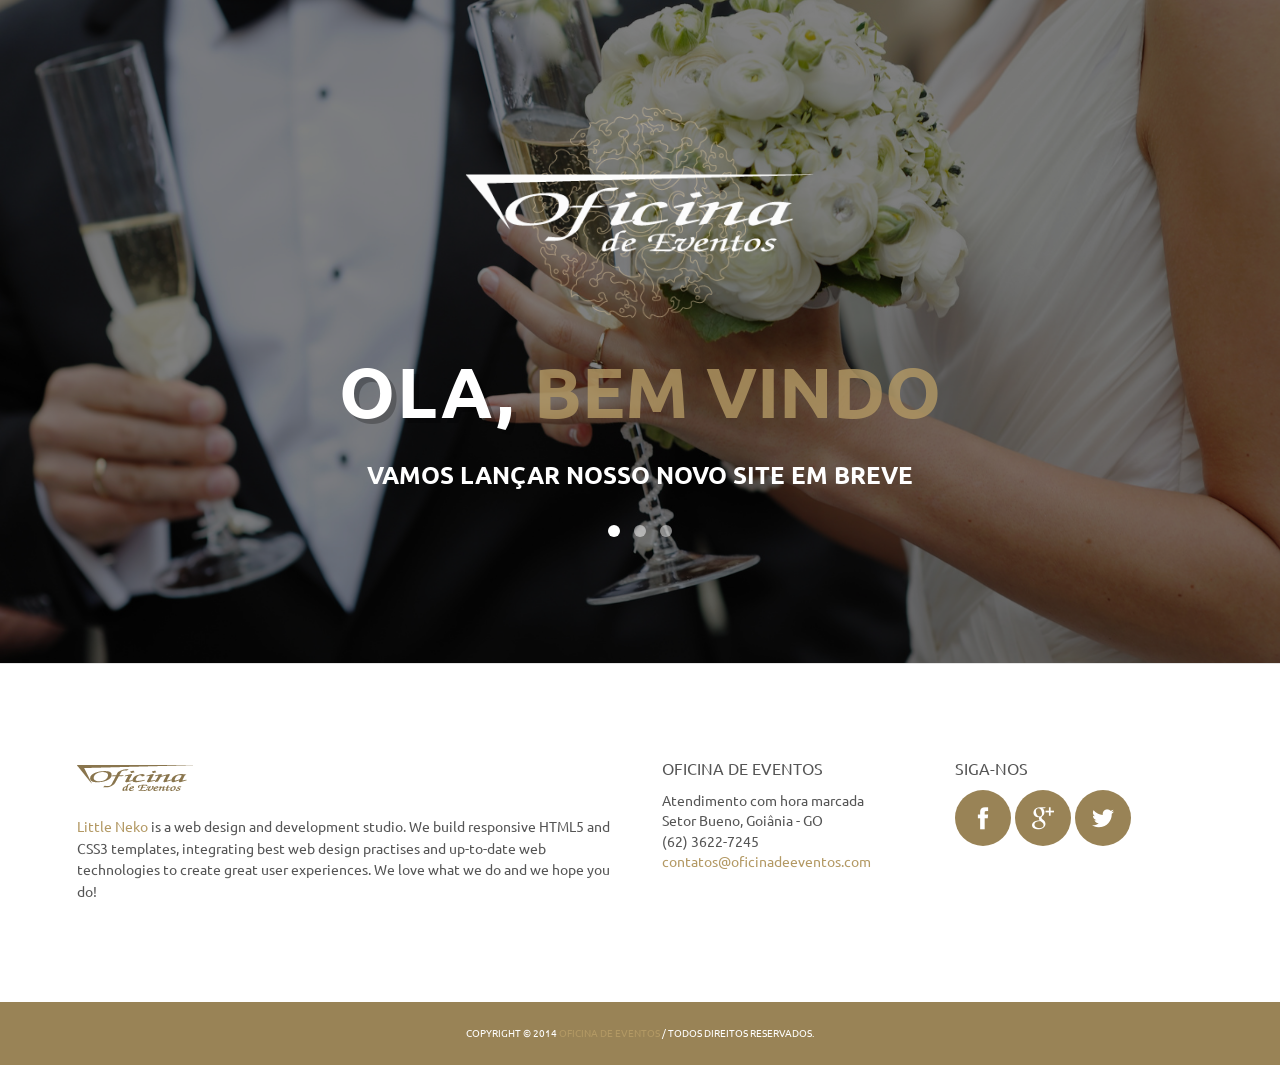
==== commit 636ea724: "Ataulizadno textos da pagina inicial" ====
--- a/template-coming-soon.html
+++ b/template-coming-soon.html
@@ -9,7 +9,7 @@
 
 	<!-- Basic Page Needs ================================================== -->
 	<meta charset="utf-8">
-	<title>EDENA HTML website template by Little Neko</title>
+	<title>Oficina de Eventos</title>
 	<meta name="description" content="neko-description">
 	<meta name="author" content="Little NEKO">
 
@@ -82,14 +82,15 @@
 
 													<div class="swiper-container swiper-child">
 														<div class="swiper-wrapper">
-															<h1 class="x-large swiper-slide">Hello, we are <span class="text-main-color inline">Edena</span></h1>
-															<h1 class="x-large swiper-slide">A <span class="text-main-color inline">creative</span> web agency</h1>
-															<h1 class="x-large swiper-slide">Ready to <span class="text-main-color inline">change</span> the web</h1>
+															<h1 class="x-large swiper-slide">Ola, <span class="text-main-color inline">bem vindo</span></h1>
+															<h1 class="x-large swiper-slide">À <span class="text-main-color inline">Oficina</span> de Eventos</h1>
+															<h1 class="large swiper-slide">Transformando seus <span class="text-main-color inline">sonhos</span></h1>
+															<h1 class="x-large swiper-slide">Em <span class="text-main-color inline">realidade</span></h1>
 														</div>
 													</div>
 													<div class="row">
 														<div class="col-md-6 col-md-offset-3">
-															<h2>We're lauching our website very soon</h2>
+															<h2>Vamos lançar nosso novo site em breve</h2>
 														</div>
 													</div>
 												</div>
@@ -100,11 +101,11 @@
 													
 													<div class="row">
 														<div class="col-md-6 col-md-offset-3 text-center">
-															<h1 class="x-large">About us</h1>
-															<h2>Designing for the future</h2>
+															<h1 class="x-large">Sobre nós</h1>
+															<h2>Planejamento e execução de eventos</h2>
 															<p>
-																Lorem ipsum dolor sit amet, consectetur adipisicing elit, sed do eiusmod
-																tempor incididunt ut labore et dolore magna aliqua. Ut enim ad minim veniam.
+																Formaturas, casamentos, bodas, festa de debutante...
+                                                                Desde os mínimos detalhes até o pós evento para que você, anfritião, se preocupe apenas em receber seus convidados e curtir sua festa.
 															</p>
 														</div>
 													</div>
@@ -116,18 +117,18 @@
 													
 													<div class="row">
 														<div class="col-md-6 col-md-offset-3 form-minimal text-center">
-															<h1 class="x-large">BE the first to know</h1>
-															<h2>Suscribe to our mailing list</h2>
-															<form method="post" action="neko-framework/external-plugins/neko-contact-ajax-plugin/php/form-handler.php" id="contactfrm" role="form">
+															<h1 class="large">Seja informado do lançamento</h1>
+															<h2>Cadastre-se na nossa lista de emails</h2>
+															<form method="post" action="http://backoffice.oficinadeeventos.com/mailinglist" id="contactfrm" role="form">
 
 																<div class="form-group">
-																	<label for="email">Your email</label>
-																	<input type="email" class="form-control" name="email" id="email" placeholder="Enter email" title="Please enter a valid email address"/>
+																	<label for="email">Seu email</label>
+																	<input type="email" class="form-control" name="email" id="email" placeholder="Seu email" title="Por favor informe um email válido"/>
 																	<div class="form-line"></div>
 																</div>
 
 																<div class="text-center">
-																	<button name="submit" type="submit" class="btn large primary" id="submit"> Submit</button>
+																	<button name="submit" type="submit" class="btn large primary" id="submit"> Enviar</button>
 																</div>
 															</form>
 														</div>
@@ -138,9 +139,6 @@
 										<div class="pagination pagination-parent"></div>
 									</div>
 								</div>
-
-
-
 							</div>
 						</div>
 					</div>
@@ -148,17 +146,6 @@
 			</section>
 		</main>
 		<!-- / content -->
-
-<!--
-<nav id="coming-soon-nav">
-<ul>
-<li><a href="#" class="btn default">Coming soon</a></li>
-<li><a href="#" class="btn default">About us</a></li>
-<li><a href="#" class="btn default">Contact us </a></li>
-</ul>
-</nav>
--->
-
 
 <!-- footer -->
 <footer id="main-footer">
@@ -167,7 +154,7 @@
 
 			<div class="col-sm-6">
 				<div class="footer-widget">
-					<img src="images/neko-logo.png" alt="latest Little Neko news" id="footerLogo" class="mb-small">
+					<img src="images/logo-small.png" alt="latest Little Neko news" id="footerLogo" class="mb-small">
 					<p><a href="http://www.little-neko.com" title="Little Neko, website template creation">Little Neko</a> is a web design and development studio. We build responsive HTML5 and CSS3 templates, integrating best web design practises and up-to-date web technologies to create great user experiences. We love what we do and we hope you do! </p>
 				</div>
 			</div>
@@ -175,13 +162,13 @@
 			<div class="col-sm-3">
 				<div class="footer-widget">
 
-					<h3>Little NEKO</h3>
+					<h3>Oficina de Eventos</h3>
 					<address>
 						<p>
-							144 Edena Main Street<br>
-							Washington, DC 20500 <br>
-							412.666.7485 <br>
-							<a href="mailto:contact@template.com">contact@template.com</a>
+							Atendimento com  hora marcada<br>
+                            Setor Bueno, Goiânia - GO<br>
+							(62) 3622-7245 <br>
+							<a href="mailto:contact@template.com">contatos@oficinadeeventos.com</a>
 						</p>
 					</address>
 				</div>
@@ -189,21 +176,18 @@
 
 			<div class="col-sm-3">
 				<div class="footer-widget">
-					<h3>Follow us, we are social</h3>
+					<h3>Siga-nos</h3>
 
 					<ul class="social-icons dark-main-color circle medium">
 						<li>
-							<a href="#" class="rss " title="rss"><i class="icon-glyph-342"></i></a>
+							<a href="https://www.facebook.com/oficinadeeventos.gyn" class="facebook" title="facebook"><i class="icon-glyph-320"></i></a>
 						</li>
 						<li>
-							<a href="#" class="facebook" title="facebook"><i class="icon-glyph-320"></i></a>
+							<a href="https://plus.google.com/112982760194885690217" class="gplus" title="gplus"><i class="icon-glyph-317"></i></a>
 						</li>
-						<li>
-							<a href="#" class="twitter" title="twitter"><i class="icon-glyph-339"></i></a>
-						</li>
-						<li>
-							<a href="#" class="gplus" title="gplus"><i class="icon-glyph-317"></i></a>
-						</li>
+                        <li>
+                            <a href="#" class="twitter" title="twitter"><i class="icon-glyph-339"></i></a>
+                        </li>
 					</ul>     
 				</div>
 			</div>
@@ -215,7 +199,7 @@
 		<div class="container">
 			<div class="row">
 				<div class="col-md-12">
-					<p>Copyright © 2014 <a href="http://www.little-neko.com" target="blank">Little NEKO</a> / All rights reserved.</p>
+					<p>Copyright © 2014 <a href="http://www.oficinadeeventos.com" target="blank">Oficina de Eventos</a> / Todos direitos reservados.</p>
 				</div>
 
 			</div>
@@ -242,5 +226,15 @@
 <!-- neko custom script -->	
 <script src="js/custom.js"></script>
 
+<script>
+    (function(i,s,o,g,r,a,m){i['GoogleAnalyticsObject']=r;i[r]=i[r]||function(){
+        (i[r].q=i[r].q||[]).push(arguments)},i[r].l=1*new Date();a=s.createElement(o),
+            m=s.getElementsByTagName(o)[0];a.async=1;a.src=g;m.parentNode.insertBefore(a,m)
+    })(window,document,'script','//www.google-analytics.com/analytics.js','ga');
+
+    ga('create', 'UA-28336406-1', 'auto');
+    ga('send', 'pageview');
+
+</script>
 </body>
 </html>
--- a/neko-framework/css/color/neko-framework-color.css
+++ b/neko-framework/css/color/neko-framework-color.css
@@ -1 +1 @@
-.dark-color{background-color: #111;color: #777}.light-color{background-color: #fff;color: #222}.dark-main-color{background-color: #94a4a7;color: #fff}.main-color{background-color: #a1b4b8;color: #fff}.light-main-color{background-color: #b2c2c5;color: #fff}.dark-color .dark-color{background-color: #1e1e1e}.light-color .light-color{background-color: #f2f2f2}.dark-main-color .dark-main-color{background-color: #a2b0b3}.main-color .main-color{background-color: #b0c0c3;color: #fff}.light-main-color .light-main-color{background-color: #95abaf}.body-color{background-color: #fdfdfd;color: #222}body{background: #fdfdfd;color: #222}h1,h2,h3,h4,h5,h6{color: inherit}h1 small,h2 small,h3 small,h4 small,h5 small,h6 small,h1 .small,h2 .small,h3 .small,h4 .small,h5 .small,h6 .small{color: inherit}.lead{color: inherit}.text-light h1,.text-light h2,.text-light h1 span,.text-light h2 span,.text-light h3,.text-light h4,.text-light h5,.text-light h6,.text-light p,.text-light p.lead,.text-light blockquote,.text-light cite{color: #fff}h1.text-main-color,h2.text-main-color,h1 span.text-main-color,h2 span.text-main-color,h3.text-main-color,h4.text-main-color,h5.text-main-color,h6.text-main-color,p.text-main-color,p.lead.text-main-color,blockquote.text-main-color,cite.text-main-color,h1 .text-main-color,h2 .text-main-color,h1 span .text-main-color,h2 span .text-main-color,h3 .text-main-color,h4 .text-main-color,h5 .text-main-color,h6 .text-main-color,p .text-main-color,p.lead .text-main-color,blockquote .text-main-color,cite .text-main-color{color: #a1b4b8}h1.text-light,h2.text-light,h1 span.text-light,h2 span.text-light,h3.text-light,h4.text-light,h5.text-light,h6.text-light,p.text-light,p.lead.text-light{color: #fff}mark,.mark{background-color: #a1b4b8;color: #fff}.main-color mark,.main-color .mark{background-color: #b2c2c5}a,a:hover,a:focus,a:active{color: #a1b4b8}.main-color a,.main-color a:hover,.main-color a:focus{color: #fff}.light-main-color a,.light-main-color a:hover,.light-main-color a:focus{color: #849da2}a.box-link{color: #222}a.box-link h1,a.box-link h2,a.box-link h3,a.box-link h4,a.box-link h5,a.box-link h6,a.box-link p{color: #222}a.box-link:hover{color: #a1b4b8}a.box-link:hover h1,a.box-link:hover h2,a.box-link:hover h3,a.box-link:hover h4,a.box-link:hover h5,a.box-link:hover h6,a.box-link:hover p{color: #a1b4b8}.main-color a.box-link{color: #fff}.main-color a.box-link h1,.main-color a.box-link h2,.main-color a.box-link h3,.main-color a.box-link h4,.main-color a.box-link h5,.main-color a.box-link h6,.main-color a.box-link p{color: #fff}.main-color a.box-link:hover{color: #759197}.main-color a.box-link:hover h1,.main-color a.box-link:hover h2,.main-color a.box-link:hover h3,.main-color a.box-link:hover h4,.main-color a.box-link:hover h5,.main-color a.box-link:hover h6,.main-color a.box-link:hover p{color: #759197}.dark-main-color a.box-link{color: #fff}.dark-main-color a.box-link h1,.dark-main-color a.box-link h2,.dark-main-color a.box-link h3,.dark-main-color a.box-link h4,.dark-main-color a.box-link h5,.dark-main-color a.box-link h6,.dark-main-color a.box-link p{color: #fff}.dark-main-color a.box-link:hover{color: #bec8ca}.dark-main-color a.box-link:hover h1,.dark-main-color a.box-link:hover h2,.dark-main-color a.box-link:hover h3,.dark-main-color a.box-link:hover h4,.dark-main-color a.box-link:hover h5,.dark-main-color a.box-link:hover h6,.dark-main-color a.box-link:hover p{color: #bec8ca}.light-main-color a.box-link{color: #fff}.light-main-color a.box-link h1,.light-main-color a.box-link h2,.light-main-color a.box-link h3,.light-main-color a.box-link h4,.light-main-color a.box-link h5,.light-main-color a.box-link h6,.light-main-color a.box-link p{color: #fff}.light-main-color a.box-link:hover{color: #869fa4}.light-main-color a.box-link:hover h1,.light-main-color a.box-link:hover h2,.light-main-color a.box-link:hover h3,.light-main-color a.box-link:hover h4,.light-main-color a.box-link:hover h5,.light-main-color a.box-link:hover h6,.light-main-color a.box-link:hover p{color: #869fa4}.light-color a.box-link{color: #222}.light-color a.box-link h1,.light-color a.box-link h2,.light-color a.box-link h3,.light-color a.box-link h4,.light-color a.box-link h5,.light-color a.box-link h6,.light-color a.box-link p{color: #222}.light-color a.box-link:hover{color: #a1b4b8}.light-color a.box-link:hover h1,.light-color a.box-link:hover h2,.light-color a.box-link:hover h3,.light-color a.box-link:hover h4,.light-color a.box-link:hover h5,.light-color a.box-link:hover h6,.light-color a.box-link:hover p{color: #a1b4b8}.dark-color a.box-link{color: #777}.dark-color a.box-link h1,.dark-color a.box-link h2,.dark-color a.box-link h3,.dark-color a.box-link h4,.dark-color a.box-link h5,.dark-color a.box-link h6,.dark-color a.box-link p{color: #777}.dark-color a.box-link:hover{color: #a1b4b8}.dark-color a.box-link:hover h1,.dark-color a.box-link:hover h2,.dark-color a.box-link:hover h3,.dark-color a.box-link:hover h4,.dark-color a.box-link:hover h5,.dark-color a.box-link:hover h6,.dark-color a.box-link:hover p{color: #a1b4b8}blockquote{border-color: #e6e6e6}blockquote:before{color: #eee}.blockquote-reverse{border-left-color: #d5d5d5}.dark-main-color blockquote{background-color: #a1b4b8;border-color: #849da2;color: #fff}.dark-main-color blockquote h1,.dark-main-color blockquote h2,.dark-main-color blockquote h3,.dark-main-color blockquote h4,.dark-main-color blockquote h5,.dark-main-color blockquote h6,.dark-main-color blockquote p{color: #fff}.dark-main-color blockquote footer{color: #759197}.dark-main-color blockquote:before{color: #fff}.main-color blockquote{background-color: #b2c2c5;border-color: #95abaf;color: #fff}.main-color blockquote h1,.main-color blockquote h2,.main-color blockquote h3,.main-color blockquote h4,.main-color blockquote h5,.main-color blockquote h6,.main-color blockquote p{color: #fff}.main-color blockquote footer{color: #789499}.main-color blockquote:before{color: #95abaf}.light-main-color blockquote{background-color: #a1b4b8;border-color: #849da2;color: #fff}.light-main-color blockquote h1,.light-main-color blockquote h2,.light-main-color blockquote h3,.light-main-color blockquote h4,.light-main-color blockquote h5,.light-main-color blockquote h6,.light-main-color blockquote p{color: #fff}.light-main-color blockquote footer{color: #759197}.light-main-color blockquote:before{color: #94a4a7}.dark-color blockquote{background-color: #1e1e1e;border-color: #040404;color: #777}.dark-color blockquote h1,.dark-color blockquote h2,.dark-color blockquote h3,.dark-color blockquote h4,.dark-color blockquote h5,.dark-color blockquote h6,.dark-color blockquote p{color: #777}.dark-color blockquote footer{color: #515151}.dark-color blockquote:before{color: #111}.light-color blockquote{background-color: #f2f2f2;border-color: #d9d9d9;color: #222}.light-color blockquote h1,.light-color blockquote h2,.light-color blockquote h3,.light-color blockquote h4,.light-color blockquote h5,.light-color blockquote h6,.light-color blockquote p{color: #222}.light-color blockquote footer{color: #bfbfbf}.light-color blockquote:before{color: #d9d9d9}.dark-main-color blockquote.main-color,.main-color blockquote.main-color,.light-main-color blockquote.main-color,.dark-color blockquote.main-color,.light-color blockquote.main-color{background-color: #a1b4b8;border-color: #849da2;color: #fff}.dark-main-color blockquote.main-color h1,.main-color blockquote.main-color h1,.light-main-color blockquote.main-color h1,.dark-color blockquote.main-color h1,.light-color blockquote.main-color h1,.dark-main-color blockquote.main-color h2,.main-color blockquote.main-color h2,.light-main-color blockquote.main-color h2,.dark-color blockquote.main-color h2,.light-color blockquote.main-color h2,.dark-main-color blockquote.main-color h3,.main-color blockquote.main-color h3,.light-main-color blockquote.main-color h3,.dark-color blockquote.main-color h3,.light-color blockquote.main-color h3,.dark-main-color blockquote.main-color h4,.main-color blockquote.main-color h4,.light-main-color blockquote.main-color h4,.dark-color blockquote.main-color h4,.light-color blockquote.main-color h4,.dark-main-color blockquote.main-color h5,.main-color blockquote.main-color h5,.light-main-color blockquote.main-color h5,.dark-color blockquote.main-color h5,.light-color blockquote.main-color h5,.dark-main-color blockquote.main-color h6,.main-color blockquote.main-color h6,.light-main-color blockquote.main-color h6,.dark-color blockquote.main-color h6,.light-color blockquote.main-color h6,.dark-main-color blockquote.main-color p,.main-color blockquote.main-color p,.light-main-color blockquote.main-color p,.dark-color blockquote.main-color p,.light-color blockquote.main-color p{color: #fff}.dark-main-color blockquote.main-color footer,.main-color blockquote.main-color footer,.light-main-color blockquote.main-color footer,.dark-color blockquote.main-color footer,.light-color blockquote.main-color footer{color: #759197}.dark-main-color blockquote.dark-main-color,.main-color blockquote.dark-main-color,.light-main-color blockquote.dark-main-color,.dark-color blockquote.dark-main-color,.light-color blockquote.dark-main-color{background-color: #94a4a7;border-color: #788c90;color: #fff}.dark-main-color blockquote.dark-main-color h1,.main-color blockquote.dark-main-color h1,.light-main-color blockquote.dark-main-color h1,.dark-color blockquote.dark-main-color h1,.light-color blockquote.dark-main-color h1,.dark-main-color blockquote.dark-main-color h2,.main-color blockquote.dark-main-color h2,.light-main-color blockquote.dark-main-color h2,.dark-color blockquote.dark-main-color h2,.light-color blockquote.dark-main-color h2,.dark-main-color blockquote.dark-main-color h3,.main-color blockquote.dark-main-color h3,.light-main-color blockquote.dark-main-color h3,.dark-color blockquote.dark-main-color h3,.light-color blockquote.dark-main-color h3,.dark-main-color blockquote.dark-main-color h4,.main-color blockquote.dark-main-color h4,.light-main-color blockquote.dark-main-color h4,.dark-color blockquote.dark-main-color h4,.light-color blockquote.dark-main-color h4,.dark-main-color blockquote.dark-main-color h5,.main-color blockquote.dark-main-color h5,.light-main-color blockquote.dark-main-color h5,.dark-color blockquote.dark-main-color h5,.light-color blockquote.dark-main-color h5,.dark-main-color blockquote.dark-main-color h6,.main-color blockquote.dark-main-color h6,.light-main-color blockquote.dark-main-color h6,.dark-color blockquote.dark-main-color h6,.light-color blockquote.dark-main-color h6,.dark-main-color blockquote.dark-main-color p,.main-color blockquote.dark-main-color p,.light-main-color blockquote.dark-main-color p,.dark-color blockquote.dark-main-color p,.light-color blockquote.dark-main-color p{color: #fff}.dark-main-color blockquote.dark-main-color footer,.main-color blockquote.dark-main-color footer,.light-main-color blockquote.dark-main-color footer,.dark-color blockquote.dark-main-color footer,.light-color blockquote.dark-main-color footer{color: #6c7f83}.dark-main-color blockquote.light-main-color,.main-color blockquote.light-main-color,.light-main-color blockquote.light-main-color,.dark-color blockquote.light-main-color,.light-color blockquote.light-main-color{background-color: #b2c2c5;border-color: #95abaf;color: #fff}.dark-main-color blockquote.light-main-color h1,.main-color blockquote.light-main-color h1,.light-main-color blockquote.light-main-color h1,.dark-color blockquote.light-main-color h1,.light-color blockquote.light-main-color h1,.dark-main-color blockquote.light-main-color h2,.main-color blockquote.light-main-color h2,.light-main-color blockquote.light-main-color h2,.dark-color blockquote.light-main-color h2,.light-color blockquote.light-main-color h2,.dark-main-color blockquote.light-main-color h3,.main-color blockquote.light-main-color h3,.light-main-color blockquote.light-main-color h3,.dark-color blockquote.light-main-color h3,.light-color blockquote.light-main-color h3,.dark-main-color blockquote.light-main-color h4,.main-color blockquote.light-main-color h4,.light-main-color blockquote.light-main-color h4,.dark-color blockquote.light-main-color h4,.light-color blockquote.light-main-color h4,.dark-main-color blockquote.light-main-color h5,.main-color blockquote.light-main-color h5,.light-main-color blockquote.light-main-color h5,.dark-color blockquote.light-main-color h5,.light-color blockquote.light-main-color h5,.dark-main-color blockquote.light-main-color h6,.main-color blockquote.light-main-color h6,.light-main-color blockquote.light-main-color h6,.dark-color blockquote.light-main-color h6,.light-color blockquote.light-main-color h6,.dark-main-color blockquote.light-main-color p,.main-color blockquote.light-main-color p,.light-main-color blockquote.light-main-color p,.dark-color blockquote.light-main-color p,.light-color blockquote.light-main-color p{color: #fff}.dark-main-color blockquote.light-main-color footer,.main-color blockquote.light-main-color footer,.light-main-color blockquote.light-main-color footer,.dark-color blockquote.light-main-color footer,.light-color blockquote.light-main-color footer{color: #789499}.dark-main-color blockquote.dark-color,.main-color blockquote.dark-color,.light-main-color blockquote.dark-color,.dark-color blockquote.dark-color,.light-color blockquote.dark-color{background-color: #111;border-color: #000;color: #777}.dark-main-color blockquote.dark-color h1,.main-color blockquote.dark-color h1,.light-main-color blockquote.dark-color h1,.dark-color blockquote.dark-color h1,.light-color blockquote.dark-color h1,.dark-main-color blockquote.dark-color h2,.main-color blockquote.dark-color h2,.light-main-color blockquote.dark-color h2,.dark-color blockquote.dark-color h2,.light-color blockquote.dark-color h2,.dark-main-color blockquote.dark-color h3,.main-color blockquote.dark-color h3,.light-main-color blockquote.dark-color h3,.dark-color blockquote.dark-color h3,.light-color blockquote.dark-color h3,.dark-main-color blockquote.dark-color h4,.main-color blockquote.dark-color h4,.light-main-color blockquote.dark-color h4,.dark-color blockquote.dark-color h4,.light-color blockquote.dark-color h4,.dark-main-color blockquote.dark-color h5,.main-color blockquote.dark-color h5,.light-main-color blockquote.dark-color h5,.dark-color blockquote.dark-color h5,.light-color blockquote.dark-color h5,.dark-main-color blockquote.dark-color h6,.main-color blockquote.dark-color h6,.light-main-color blockquote.dark-color h6,.dark-color blockquote.dark-color h6,.light-color blockquote.dark-color h6,.dark-main-color blockquote.dark-color p,.main-color blockquote.dark-color p,.light-main-color blockquote.dark-color p,.dark-color blockquote.dark-color p,.light-color blockquote.dark-color p{color: #777}.dark-main-color blockquote.dark-color footer,.main-color blockquote.dark-color footer,.light-main-color blockquote.dark-color footer,.dark-color blockquote.dark-color footer,.light-color blockquote.dark-color footer{color: #373737}.dark-main-color blockquote.light-color,.main-color blockquote.light-color,.light-main-color blockquote.light-color,.dark-color blockquote.light-color,.light-color blockquote.light-color{background-color: #fff;border-color: #e6e6e6;color: #222}.dark-main-color blockquote.light-color h1,.main-color blockquote.light-color h1,.light-main-color blockquote.light-color h1,.dark-color blockquote.light-color h1,.light-color blockquote.light-color h1,.dark-main-color blockquote.light-color h2,.main-color blockquote.light-color h2,.light-main-color blockquote.light-color h2,.dark-color blockquote.light-color h2,.light-color blockquote.light-color h2,.dark-main-color blockquote.light-color h3,.main-color blockquote.light-color h3,.light-main-color blockquote.light-color h3,.dark-color blockquote.light-color h3,.light-color blockquote.light-color h3,.dark-main-color blockquote.light-color h4,.main-color blockquote.light-color h4,.light-main-color blockquote.light-color h4,.dark-color blockquote.light-color h4,.light-color blockquote.light-color h4,.dark-main-color blockquote.light-color h5,.main-color blockquote.light-color h5,.light-main-color blockquote.light-color h5,.dark-color blockquote.light-color h5,.light-color blockquote.light-color h5,.dark-main-color blockquote.light-color h6,.main-color blockquote.light-color h6,.light-main-color blockquote.light-color h6,.dark-color blockquote.light-color h6,.light-color blockquote.light-color h6,.dark-main-color blockquote.light-color p,.main-color blockquote.light-color p,.light-main-color blockquote.light-color p,.dark-color blockquote.light-color p,.light-color blockquote.light-color p{color: #222}.dark-main-color blockquote.light-color footer,.main-color blockquote.light-color footer,.light-main-color blockquote.light-color footer,.dark-color blockquote.light-color footer,.light-color blockquote.light-color footer{color: #bfbfbf}.dark-main-color blockquote.white,.main-color blockquote.white,.light-main-color blockquote.white,.dark-color blockquote.white,.light-color blockquote.white{background-color: #fff;border-color: #e6e6e6;color: #222}.dark-main-color blockquote.white h1,.main-color blockquote.white h1,.light-main-color blockquote.white h1,.dark-color blockquote.white h1,.light-color blockquote.white h1,.dark-main-color blockquote.white h2,.main-color blockquote.white h2,.light-main-color blockquote.white h2,.dark-color blockquote.white h2,.light-color blockquote.white h2,.dark-main-color blockquote.white h3,.main-color blockquote.white h3,.light-main-color blockquote.white h3,.dark-color blockquote.white h3,.light-color blockquote.white h3,.dark-main-color blockquote.white h4,.main-color blockquote.white h4,.light-main-color blockquote.white h4,.dark-color blockquote.white h4,.light-color blockquote.white h4,.dark-main-color blockquote.white h5,.main-color blockquote.white h5,.light-main-color blockquote.white h5,.dark-color blockquote.white h5,.light-color blockquote.white h5,.dark-main-color blockquote.white h6,.main-color blockquote.white h6,.light-main-color blockquote.white h6,.dark-color blockquote.white h6,.light-color blockquote.white h6,.dark-main-color blockquote.white p,.main-color blockquote.white p,.light-main-color blockquote.white p,.dark-color blockquote.white p,.light-color blockquote.white p{color: #222}.dark-main-color blockquote.white footer,.main-color blockquote.white footer,.light-main-color blockquote.white footer,.dark-color blockquote.white footer,.light-color blockquote.white footer{color: #bfbfbf}ul.border li{border-bottom-color: #a2a2a2}.light-color ul.border li{border-bottom-color: #d9d9d9}.dark-color ul.border li{border-bottom-color: #fff}.dark-main-color ul.border li{border-bottom-color: #a1b4b8}.light-main-color ul.border li{border-bottom-color: #869fa4}.main-color ul.border li{border-bottom-color: #94a4a7}.list-icon li:before,li > i{color: #a1b4b8}.main-color .list-icon li:before{color: #fff}.light-main-color .list-icon li:before,.dark-main-color .list-icon li:before{color: inherit}.list-icon.rounded li:before,li > i[class^="icon-"].rounded:before,li > i[class*=" icon-"].rounded:before{background-color: #a1b4b8;color: #fff}.main-color .list-icon.rounded li:before,.main-color li > i[class^="icon-"].rounded:before,.main-color li > i[class*=" icon-"].rounded:before{background-color: #b2c2c5}.table td{background-color: #fdfdfd;color: #222}.table > thead > tr > th,.table > thead > tr > th{background-color: #a1b4b8;color: #fff}.table,.table > thead > tr > th,.table > thead > tr > td,.table > tbody > tr > td,.table > tfoot > tr > td{border-color: #a2a2a2}.dark-color .table > thead > tr > td,.dark-color .table > tbody > tr > td,.dark-color .table > tfoot > tr > td,.dark-color .table > thead > tr > th,.dark-color .table{border-color: #000}.light-color .table > thead > tr > td,.light-color .table > tbody > tr > td,.light-color .table > tfoot > tr > td,.light-color .table > thead > tr > th,.light-color .table{border-color: #e6e6e6}.main-color .table > thead > tr > td,.main-color .table > tbody > tr > td,.main-color .table > tfoot > tr > td,.main-color .table > thead > tr > th,.main-color .table{border-color: #849da2}.main-color .table > thead > tr > th,.main-color .table > thead > tr > th{color: #fff}.dark-main-color .table > thead > tr > td,.dark-main-color .table > tbody > tr > td,.dark-main-color .table > tfoot > tr > td,.dark-main-color .table > thead > tr > th,.dark-main-color .table{border-color: #788c90}.light-main-color .table > thead > tr > td,.light-main-color .table > tbody > tr > td,.light-main-color .table > tfoot > tr > td,.light-main-color .table > thead > tr > th,.light-main-color .table{border-color: #95abaf}.table-bordered{border-color: #a2a2a2}.table-bordered > thead > tr > th,.table-bordered > tbody > tr > th,.table-bordered > tfoot > tr > th,.table-bordered > thead > tr > td,.table-bordered > tbody > tr > td,.table-bordered > tfoot > tr > td{border-color: #a2a2a2}.form-control{box-shadow: none}.form-control:focus{border-color: #a1b4b8;-webkit-box-shadow: none;box-shadow: none}.main-color .form-control:focus{border-color: #b2c2c5}.dark-main-color .form-control{border-color: #788c90}.dark-main-color .form-control:focus{border-color: #b2c2c5}.dark-main-color .help-block{color: #fff}.light-main-color .form-control{border-color: #95abaf}.light-main-color .form-control:focus{border-color: #a1b4b8}.dark-color .form-control{border-color: #000}.dark-color .form-control:focus{border-color: #a1b4b8}.light-color .form-control{border-color: #e6e6e6}.light-color .form-control:focus{border-color: #a1b4b8}.form-minimal .form-line{background-color: #a1b4b8}.form-minimal .form-control{border-bottom-color: #ddd;background-color: transparent}.form-minimal .form-control:focus{border-color: #ddd}.form-minimal .has-error .form-control{box-shadow: none;border-bottom-color: #A94442}.form-minimal:focus{border-bottom: none !important}.btn{color: #fff}.btn :active,.btn .active{box-shadow: none}.main-color .btn,.dark-main-color .btn,.light-main-color .btn,.dark-color .btn,.light-color .btn,.main-color .btn:hover,.dark-main-color .btn:hover,.light-main-color .btn:hover,.dark-color .btn:hover,.light-color .btn:hover{color: #fff}.btn-default,.btn.default{color: red;color: #fff;background-color: #a1b4b8;border-color: #92a8ad}.btn-default:hover,.btn-default:focus,.btn-default:active,.btn-default.active,.open > .dropdown-toggle.btn-default,.btn.default:hover,.btn.default:focus,.btn.default:active,.btn.default.active,.open > .dropdown-toggle.btn.default{color: #fff;background-color: #849da2;border-color: #708d93}.btn-default:active,.btn-default.active,.open > .dropdown-toggle.btn-default,.btn.default:active,.btn.default.active,.open > .dropdown-toggle.btn.default{background-image: none}.btn-default.disabled,.btn-default[disabled],fieldset[disabled] .btn-default,.btn-default.disabled:hover,.btn-default[disabled]:hover,fieldset[disabled] .btn-default:hover,.btn-default.disabled:focus,.btn-default[disabled]:focus,fieldset[disabled] .btn-default:focus,.btn-default.disabled:active,.btn-default[disabled]:active,fieldset[disabled] .btn-default:active,.btn-default.disabled.active,.btn-default[disabled].active,fieldset[disabled] .btn-default.active,.btn.default.disabled,.btn.default[disabled],fieldset[disabled] .btn.default,.btn.default.disabled:hover,.btn.default[disabled]:hover,fieldset[disabled] .btn.default:hover,.btn.default.disabled:focus,.btn.default[disabled]:focus,fieldset[disabled] .btn.default:focus,.btn.default.disabled:active,.btn.default[disabled]:active,fieldset[disabled] .btn.default:active,.btn.default.disabled.active,.btn.default[disabled].active,fieldset[disabled] .btn.default.active{background-color: #a1b4b8;border-color: #92a8ad}.btn-default .badge,.btn.default .badge{color: #a1b4b8;background-color: #fff}.btn-primary,.btn.primary{color: #777;background-color: #111;border-color: #040404}.btn-primary:hover,.btn-primary:focus,.btn-primary:active,.btn-primary.active,.open > .dropdown-toggle.btn-primary,.btn.primary:hover,.btn.primary:focus,.btn.primary:active,.btn.primary.active,.open > .dropdown-toggle.btn.primary{color: #777;background-color: #000;border-color: #000}.btn-primary:active,.btn-primary.active,.open > .dropdown-toggle.btn-primary,.btn.primary:active,.btn.primary.active,.open > .dropdown-toggle.btn.primary{background-image: none}.btn-primary.disabled,.btn-primary[disabled],fieldset[disabled] .btn-primary,.btn-primary.disabled:hover,.btn-primary[disabled]:hover,fieldset[disabled] .btn-primary:hover,.btn-primary.disabled:focus,.btn-primary[disabled]:focus,fieldset[disabled] .btn-primary:focus,.btn-primary.disabled:active,.btn-primary[disabled]:active,fieldset[disabled] .btn-primary:active,.btn-primary.disabled.active,.btn-primary[disabled].active,fieldset[disabled] .btn-primary.active,.btn.primary.disabled,.btn.primary[disabled],fieldset[disabled] .btn.primary,.btn.primary.disabled:hover,.btn.primary[disabled]:hover,fieldset[disabled] .btn.primary:hover,.btn.primary.disabled:focus,.btn.primary[disabled]:focus,fieldset[disabled] .btn.primary:focus,.btn.primary.disabled:active,.btn.primary[disabled]:active,fieldset[disabled] .btn.primary:active,.btn.primary.disabled.active,.btn.primary[disabled].active,fieldset[disabled] .btn.primary.active{background-color: #111;border-color: #040404}.btn-primary .badge,.btn.primary .badge{color: #111;background-color: #777}.btn-success,.btn.success{color: #fff;background-color: #5cb85c;border-color: #4cae4c}.btn-success:hover,.btn-success:focus,.btn-success:active,.btn-success.active,.open > .dropdown-toggle.btn-success,.btn.success:hover,.btn.success:focus,.btn.success:active,.btn.success.active,.open > .dropdown-toggle.btn.success{color: #fff;background-color: #449d44;border-color: #398439}.btn-success:active,.btn-success.active,.open > .dropdown-toggle.btn-success,.btn.success:active,.btn.success.active,.open > .dropdown-toggle.btn.success{background-image: none}.btn-success.disabled,.btn-success[disabled],fieldset[disabled] .btn-success,.btn-success.disabled:hover,.btn-success[disabled]:hover,fieldset[disabled] .btn-success:hover,.btn-success.disabled:focus,.btn-success[disabled]:focus,fieldset[disabled] .btn-success:focus,.btn-success.disabled:active,.btn-success[disabled]:active,fieldset[disabled] .btn-success:active,.btn-success.disabled.active,.btn-success[disabled].active,fieldset[disabled] .btn-success.active,.btn.success.disabled,.btn.success[disabled],fieldset[disabled] .btn.success,.btn.success.disabled:hover,.btn.success[disabled]:hover,fieldset[disabled] .btn.success:hover,.btn.success.disabled:focus,.btn.success[disabled]:focus,fieldset[disabled] .btn.success:focus,.btn.success.disabled:active,.btn.success[disabled]:active,fieldset[disabled] .btn.success:active,.btn.success.disabled.active,.btn.success[disabled].active,fieldset[disabled] .btn.success.active{background-color: #5cb85c;border-color: #4cae4c}.btn-success .badge,.btn.success .badge{color: #5cb85c;background-color: #fff}.btn-info,.btn.info{color: #fff;background-color: #5bc0de;border-color: #46b8da}.btn-info:hover,.btn-info:focus,.btn-info:active,.btn-info.active,.open > .dropdown-toggle.btn-info,.btn.info:hover,.btn.info:focus,.btn.info:active,.btn.info.active,.open > .dropdown-toggle.btn.info{color: #fff;background-color: #31b0d5;border-color: #269abc}.btn-info:active,.btn-info.active,.open > .dropdown-toggle.btn-info,.btn.info:active,.btn.info.active,.open > .dropdown-toggle.btn.info{background-image: none}.btn-info.disabled,.btn-info[disabled],fieldset[disabled] .btn-info,.btn-info.disabled:hover,.btn-info[disabled]:hover,fieldset[disabled] .btn-info:hover,.btn-info.disabled:focus,.btn-info[disabled]:focus,fieldset[disabled] .btn-info:focus,.btn-info.disabled:active,.btn-info[disabled]:active,fieldset[disabled] .btn-info:active,.btn-info.disabled.active,.btn-info[disabled].active,fieldset[disabled] .btn-info.active,.btn.info.disabled,.btn.info[disabled],fieldset[disabled] .btn.info,.btn.info.disabled:hover,.btn.info[disabled]:hover,fieldset[disabled] .btn.info:hover,.btn.info.disabled:focus,.btn.info[disabled]:focus,fieldset[disabled] .btn.info:focus,.btn.info.disabled:active,.btn.info[disabled]:active,fieldset[disabled] .btn.info:active,.btn.info.disabled.active,.btn.info[disabled].active,fieldset[disabled] .btn.info.active{background-color: #5bc0de;border-color: #46b8da}.btn-info .badge,.btn.info .badge{color: #5bc0de;background-color: #fff}.btn-warning,.btn.warning{color: #fff;background-color: #f0ad4e;border-color: #eea236}.btn-warning:hover,.btn-warning:focus,.btn-warning:active,.btn-warning.active,.open > .dropdown-toggle.btn-warning,.btn.warning:hover,.btn.warning:focus,.btn.warning:active,.btn.warning.active,.open > .dropdown-toggle.btn.warning{color: #fff;background-color: #ec971f;border-color: #d58512}.btn-warning:active,.btn-warning.active,.open > .dropdown-toggle.btn-warning,.btn.warning:active,.btn.warning.active,.open > .dropdown-toggle.btn.warning{background-image: none}.btn-warning.disabled,.btn-warning[disabled],fieldset[disabled] .btn-warning,.btn-warning.disabled:hover,.btn-warning[disabled]:hover,fieldset[disabled] .btn-warning:hover,.btn-warning.disabled:focus,.btn-warning[disabled]:focus,fieldset[disabled] .btn-warning:focus,.btn-warning.disabled:active,.btn-warning[disabled]:active,fieldset[disabled] .btn-warning:active,.btn-warning.disabled.active,.btn-warning[disabled].active,fieldset[disabled] .btn-warning.active,.btn.warning.disabled,.btn.warning[disabled],fieldset[disabled] .btn.warning,.btn.warning.disabled:hover,.btn.warning[disabled]:hover,fieldset[disabled] .btn.warning:hover,.btn.warning.disabled:focus,.btn.warning[disabled]:focus,fieldset[disabled] .btn.warning:focus,.btn.warning.disabled:active,.btn.warning[disabled]:active,fieldset[disabled] .btn.warning:active,.btn.warning.disabled.active,.btn.warning[disabled].active,fieldset[disabled] .btn.warning.active{background-color: #f0ad4e;border-color: #eea236}.btn-warning .badge,.btn.warning .badge{color: #f0ad4e;background-color: #fff}.btn-danger,.btn.danger{color: #fff;background-color: #d9534f;border-color: #d43f3a}.btn-danger:hover,.btn-danger:focus,.btn-danger:active,.btn-danger.active,.open > .dropdown-toggle.btn-danger,.btn.danger:hover,.btn.danger:focus,.btn.danger:active,.btn.danger.active,.open > .dropdown-toggle.btn.danger{color: #fff;background-color: #c9302c;border-color: #ac2925}.btn-danger:active,.btn-danger.active,.open > .dropdown-toggle.btn-danger,.btn.danger:active,.btn.danger.active,.open > .dropdown-toggle.btn.danger{background-image: none}.btn-danger.disabled,.btn-danger[disabled],fieldset[disabled] .btn-danger,.btn-danger.disabled:hover,.btn-danger[disabled]:hover,fieldset[disabled] .btn-danger:hover,.btn-danger.disabled:focus,.btn-danger[disabled]:focus,fieldset[disabled] .btn-danger:focus,.btn-danger.disabled:active,.btn-danger[disabled]:active,fieldset[disabled] .btn-danger:active,.btn-danger.disabled.active,.btn-danger[disabled].active,fieldset[disabled] .btn-danger.active,.btn.danger.disabled,.btn.danger[disabled],fieldset[disabled] .btn.danger,.btn.danger.disabled:hover,.btn.danger[disabled]:hover,fieldset[disabled] .btn.danger:hover,.btn.danger.disabled:focus,.btn.danger[disabled]:focus,fieldset[disabled] .btn.danger:focus,.btn.danger.disabled:active,.btn.danger[disabled]:active,fieldset[disabled] .btn.danger:active,.btn.danger.disabled.active,.btn.danger[disabled].active,fieldset[disabled] .btn.danger.active{background-color: #d9534f;border-color: #d43f3a}.btn-danger .badge,.btn.danger .badge{color: #d9534f;background-color: #fff}.btn.border,.btn-icon.border{background: none;color: #222;border-color: #222}.btn.border:hover,.btn-icon.border:hover{color: #fdfdfd;background: #222;border-color: #222}.btn.border.white,.btn-icon.border.white{color: #fff;border-color: #fff;opacity: 0.9}.btn.border.white:hover,.btn-icon.border.white:hover{opacity: 1}.main-color .btn.border,.btn-icon.border{background: none;color: #fff;border-color: #fff}.main-color .btn.border:hover,.btn-icon.border:hover{color: #a1b4b8;background: #fff;border-color: #fff}.main-color .btn.border.white,.btn-icon.border.white{color: #fff;border-color: #fff;opacity: 0.9}.main-color .btn.border.white:hover,.btn-icon.border.white:hover{opacity: 1}.btn.border i,.btn-icon.border i{background: none;color: #222;border-color: #222}.btn.border i:hover,.btn-icon.border i:hover{color: #fdfdfd;background: #222;border-color: #222}.btn.border i.white,.btn-icon.border i.white{color: #fff;border-color: #fff;opacity: 0.9}.btn.border i.white:hover,.btn-icon.border i.white:hover{opacity: 1}.btn.border i:before,.btn-icon.border i:before{color: #222}.btn.border:hover i:before,.btn-icon.border:hover i:before{color: #fdfdfd}.btn-default:active,.btn.default:active{border-color: #b0c0c3;background-color: #b0c0c3;outline: none;box-shadow: none}.btn-primary:active,.btn.primary:active{border-color: #1e1e1e;background-color: #1e1e1e;outline: none;box-shadow: none}.btn-success:active,.btn.success:active{border-color: #6ec06e;background-color: #6ec06e;outline: none;box-shadow: none}.btn-info:active,.btn.info:active{border-color: #70c8e2;background-color: #70c8e2;outline: none;box-shadow: none}.btn-warning:active,.btn.warning:active{border-color: #f2b866;background-color: #f2b866;outline: none;box-shadow: none}.btn-danger:active,.btn.danger:active{border-color: #de6764;background-color: #de6764;outline: none;box-shadow: none}.btn.rss,ul.social-icons-bar a.rss{background-color: #f56505;border-color: #c35004;color: #fff}.btn.rss:hover,ul.social-icons-bar a.rss:hover{background-color: #fb8232;border-color: #fb8232}.btn.facebook,ul.social-icons-bar a.facebook{background-color: #3b5998;border-color: #2d4373;color: #fff}.btn.facebook:hover,ul.social-icons-bar a.facebook:hover{background-color: #4c70ba;border-color: #4c70ba}.btn.twitter,ul.social-icons-bar a.twitter{background-color: #3cf;border-color: #00bfff;color: #fff}.btn.twitter:hover,ul.social-icons-bar a.twitter:hover{background-color: #66d9ff;border-color: #66d9ff}.btn.gplus,ul.social-icons-bar a.gplus{background-color: #bd3518;border-color: #902812;color: #fff}.btn.gplus:hover,ul.social-icons-bar a.gplus:hover{background-color: #e34625;border-color: #e34625}.btn.dribbble,ul.social-icons-bar a.dribbble{background-color: #e04b85;border-color: #d42469;color: #fff}.btn.dribbble:hover,ul.social-icons-bar a.dribbble:hover{background-color: #e777a2;border-color: #e777a2}.btn.linkedin,ul.social-icons-bar a.linkedin{background-color: #007bb7;border-color: #005984;color: #fff}.btn.linkedin:hover,ul.social-icons-bar a.linkedin:hover{background-color: #009dea;border-color: #009dea}ul.social-icons a{background: none}ul.social-icons.main-color,ul.social-icons.dark-main-color,ul.social-icons.light-main-color,ul.social-icons.dark-color,ul.social-icons.light-color{background: transparent}ul.social-icons.dark-main-color i:before{color: #94a4a7}ul.social-icons.light-main-color i:before{color: #b2c2c5}ul.social-icons.dark-color i:before{color: #111}ul.social-icons.light-color i:before{color: #fff}ul.social-icons.squared.main-color a.rss,ul.social-icons.circle.main-color a.rss,ul.social-icons.rounded.main-color a.rss,ul.social-icons.squared.main-color a.facebook,ul.social-icons.circle.main-color a.facebook,ul.social-icons.rounded.main-color a.facebook,ul.social-icons.squared.main-color a.twitter,ul.social-icons.circle.main-color a.twitter,ul.social-icons.rounded.main-color a.twitter,ul.social-icons.squared.main-color a.gplus,ul.social-icons.circle.main-color a.gplus,ul.social-icons.rounded.main-color a.gplus,ul.social-icons.squared.main-color a.dribbble,ul.social-icons.circle.main-color a.dribbble,ul.social-icons.rounded.main-color a.dribbble,ul.social-icons.squared.main-color a.linkedin,ul.social-icons.circle.main-color a.linkedin,ul.social-icons.rounded.main-color a.linkedin{background-color: #a1b4b8;border-color: #92a8ad}ul.social-icons.squared.main-color a.rss i:before,ul.social-icons.circle.main-color a.rss i:before,ul.social-icons.rounded.main-color a.rss i:before,ul.social-icons.squared.main-color a.facebook i:before,ul.social-icons.circle.main-color a.facebook i:before,ul.social-icons.rounded.main-color a.facebook i:before,ul.social-icons.squared.main-color a.twitter i:before,ul.social-icons.circle.main-color a.twitter i:before,ul.social-icons.rounded.main-color a.twitter i:before,ul.social-icons.squared.main-color a.gplus i:before,ul.social-icons.circle.main-color a.gplus i:before,ul.social-icons.rounded.main-color a.gplus i:before,ul.social-icons.squared.main-color a.dribbble i:before,ul.social-icons.circle.main-color a.dribbble i:before,ul.social-icons.rounded.main-color a.dribbble i:before,ul.social-icons.squared.main-color a.linkedin i:before,ul.social-icons.circle.main-color a.linkedin i:before,ul.social-icons.rounded.main-color a.linkedin i:before{color: #fff}ul.social-icons.squared.main-color a.rss:hover,ul.social-icons.circle.main-color a.rss:hover,ul.social-icons.rounded.main-color a.rss:hover,ul.social-icons.squared.main-color a.facebook:hover,ul.social-icons.circle.main-color a.facebook:hover,ul.social-icons.rounded.main-color a.facebook:hover,ul.social-icons.squared.main-color a.twitter:hover,ul.social-icons.circle.main-color a.twitter:hover,ul.social-icons.rounded.main-color a.twitter:hover,ul.social-icons.squared.main-color a.gplus:hover,ul.social-icons.circle.main-color a.gplus:hover,ul.social-icons.rounded.main-color a.gplus:hover,ul.social-icons.squared.main-color a.dribbble:hover,ul.social-icons.circle.main-color a.dribbble:hover,ul.social-icons.rounded.main-color a.dribbble:hover,ul.social-icons.squared.main-color a.linkedin:hover,ul.social-icons.circle.main-color a.linkedin:hover,ul.social-icons.rounded.main-color a.linkedin:hover{background-color: #becbce;border-color: #b0c0c3}ul.social-icons.squared.dark-main-color a.rss,ul.social-icons.circle.dark-main-color a.rss,ul.social-icons.rounded.dark-main-color a.rss,ul.social-icons.squared.dark-main-color a.facebook,ul.social-icons.circle.dark-main-color a.facebook,ul.social-icons.rounded.dark-main-color a.facebook,ul.social-icons.squared.dark-main-color a.twitter,ul.social-icons.circle.dark-main-color a.twitter,ul.social-icons.rounded.dark-main-color a.twitter,ul.social-icons.squared.dark-main-color a.gplus,ul.social-icons.circle.dark-main-color a.gplus,ul.social-icons.rounded.dark-main-color a.gplus,ul.social-icons.squared.dark-main-color a.dribbble,ul.social-icons.circle.dark-main-color a.dribbble,ul.social-icons.rounded.dark-main-color a.dribbble,ul.social-icons.squared.dark-main-color a.linkedin,ul.social-icons.circle.dark-main-color a.linkedin,ul.social-icons.rounded.dark-main-color a.linkedin{background-color: #94a4a7;border-color: #86989b}ul.social-icons.squared.dark-main-color a.rss i:before,ul.social-icons.circle.dark-main-color a.rss i:before,ul.social-icons.rounded.dark-main-color a.rss i:before,ul.social-icons.squared.dark-main-color a.facebook i:before,ul.social-icons.circle.dark-main-color a.facebook i:before,ul.social-icons.rounded.dark-main-color a.facebook i:before,ul.social-icons.squared.dark-main-color a.twitter i:before,ul.social-icons.circle.dark-main-color a.twitter i:before,ul.social-icons.rounded.dark-main-color a.twitter i:before,ul.social-icons.squared.dark-main-color a.gplus i:before,ul.social-icons.circle.dark-main-color a.gplus i:before,ul.social-icons.rounded.dark-main-color a.gplus i:before,ul.social-icons.squared.dark-main-color a.dribbble i:before,ul.social-icons.circle.dark-main-color a.dribbble i:before,ul.social-icons.rounded.dark-main-color a.dribbble i:before,ul.social-icons.squared.dark-main-color a.linkedin i:before,ul.social-icons.circle.dark-main-color a.linkedin i:before,ul.social-icons.rounded.dark-main-color a.linkedin i:before{color: #fff}ul.social-icons.squared.dark-main-color a.rss:hover,ul.social-icons.circle.dark-main-color a.rss:hover,ul.social-icons.rounded.dark-main-color a.rss:hover,ul.social-icons.squared.dark-main-color a.facebook:hover,ul.social-icons.circle.dark-main-color a.facebook:hover,ul.social-icons.rounded.dark-main-color a.facebook:hover,ul.social-icons.squared.dark-main-color a.twitter:hover,ul.social-icons.circle.dark-main-color a.twitter:hover,ul.social-icons.rounded.dark-main-color a.twitter:hover,ul.social-icons.squared.dark-main-color a.gplus:hover,ul.social-icons.circle.dark-main-color a.gplus:hover,ul.social-icons.rounded.dark-main-color a.gplus:hover,ul.social-icons.squared.dark-main-color a.dribbble:hover,ul.social-icons.circle.dark-main-color a.dribbble:hover,ul.social-icons.rounded.dark-main-color a.dribbble:hover,ul.social-icons.squared.dark-main-color a.linkedin:hover,ul.social-icons.circle.dark-main-color a.linkedin:hover,ul.social-icons.rounded.dark-main-color a.linkedin:hover{background-color: #b0bcbe;border-color: #a2b0b3}ul.social-icons.squared.light-main-color a.rss,ul.social-icons.circle.light-main-color a.rss,ul.social-icons.rounded.light-main-color a.rss,ul.social-icons.squared.light-main-color a.facebook,ul.social-icons.circle.light-main-color a.facebook,ul.social-icons.rounded.light-main-color a.facebook,ul.social-icons.squared.light-main-color a.twitter,ul.social-icons.circle.light-main-color a.twitter,ul.social-icons.rounded.light-main-color a.twitter,ul.social-icons.squared.light-main-color a.gplus,ul.social-icons.circle.light-main-color a.gplus,ul.social-icons.rounded.light-main-color a.gplus,ul.social-icons.squared.light-main-color a.dribbble,ul.social-icons.circle.light-main-color a.dribbble,ul.social-icons.rounded.light-main-color a.dribbble,ul.social-icons.squared.light-main-color a.linkedin,ul.social-icons.circle.light-main-color a.linkedin,ul.social-icons.rounded.light-main-color a.linkedin{background-color: #b2c2c5;border-color: #a3b6ba}ul.social-icons.squared.light-main-color a.rss i:before,ul.social-icons.circle.light-main-color a.rss i:before,ul.social-icons.rounded.light-main-color a.rss i:before,ul.social-icons.squared.light-main-color a.facebook i:before,ul.social-icons.circle.light-main-color a.facebook i:before,ul.social-icons.rounded.light-main-color a.facebook i:before,ul.social-icons.squared.light-main-color a.twitter i:before,ul.social-icons.circle.light-main-color a.twitter i:before,ul.social-icons.rounded.light-main-color a.twitter i:before,ul.social-icons.squared.light-main-color a.gplus i:before,ul.social-icons.circle.light-main-color a.gplus i:before,ul.social-icons.rounded.light-main-color a.gplus i:before,ul.social-icons.squared.light-main-color a.dribbble i:before,ul.social-icons.circle.light-main-color a.dribbble i:before,ul.social-icons.rounded.light-main-color a.dribbble i:before,ul.social-icons.squared.light-main-color a.linkedin i:before,ul.social-icons.circle.light-main-color a.linkedin i:before,ul.social-icons.rounded.light-main-color a.linkedin i:before{color: #fff}ul.social-icons.squared.light-main-color a.rss:hover,ul.social-icons.circle.light-main-color a.rss:hover,ul.social-icons.rounded.light-main-color a.rss:hover,ul.social-icons.squared.light-main-color a.facebook:hover,ul.social-icons.circle.light-main-color a.facebook:hover,ul.social-icons.rounded.light-main-color a.facebook:hover,ul.social-icons.squared.light-main-color a.twitter:hover,ul.social-icons.circle.light-main-color a.twitter:hover,ul.social-icons.rounded.light-main-color a.twitter:hover,ul.social-icons.squared.light-main-color a.gplus:hover,ul.social-icons.circle.light-main-color a.gplus:hover,ul.social-icons.rounded.light-main-color a.gplus:hover,ul.social-icons.squared.light-main-color a.dribbble:hover,ul.social-icons.circle.light-main-color a.dribbble:hover,ul.social-icons.rounded.light-main-color a.dribbble:hover,ul.social-icons.squared.light-main-color a.linkedin:hover,ul.social-icons.circle.light-main-color a.linkedin:hover,ul.social-icons.rounded.light-main-color a.linkedin:hover{background-color: #cfd9db;border-color: #c1ced0}ul.social-icons.squared.dark-color a.rss,ul.social-icons.circle.dark-color a.rss,ul.social-icons.rounded.dark-color a.rss,ul.social-icons.squared.dark-color a.facebook,ul.social-icons.circle.dark-color a.facebook,ul.social-icons.rounded.dark-color a.facebook,ul.social-icons.squared.dark-color a.twitter,ul.social-icons.circle.dark-color a.twitter,ul.social-icons.rounded.dark-color a.twitter,ul.social-icons.squared.dark-color a.gplus,ul.social-icons.circle.dark-color a.gplus,ul.social-icons.rounded.dark-color a.gplus,ul.social-icons.squared.dark-color a.dribbble,ul.social-icons.circle.dark-color a.dribbble,ul.social-icons.rounded.dark-color a.dribbble,ul.social-icons.squared.dark-color a.linkedin,ul.social-icons.circle.dark-color a.linkedin,ul.social-icons.rounded.dark-color a.linkedin{background-color: #111;border-color: #040404}ul.social-icons.squared.dark-color a.rss i:before,ul.social-icons.circle.dark-color a.rss i:before,ul.social-icons.rounded.dark-color a.rss i:before,ul.social-icons.squared.dark-color a.facebook i:before,ul.social-icons.circle.dark-color a.facebook i:before,ul.social-icons.rounded.dark-color a.facebook i:before,ul.social-icons.squared.dark-color a.twitter i:before,ul.social-icons.circle.dark-color a.twitter i:before,ul.social-icons.rounded.dark-color a.twitter i:before,ul.social-icons.squared.dark-color a.gplus i:before,ul.social-icons.circle.dark-color a.gplus i:before,ul.social-icons.rounded.dark-color a.gplus i:before,ul.social-icons.squared.dark-color a.dribbble i:before,ul.social-icons.circle.dark-color a.dribbble i:before,ul.social-icons.rounded.dark-color a.dribbble i:before,ul.social-icons.squared.dark-color a.linkedin i:before,ul.social-icons.circle.dark-color a.linkedin i:before,ul.social-icons.rounded.dark-color a.linkedin i:before{color: #fff}ul.social-icons.squared.dark-color a.rss:hover,ul.social-icons.circle.dark-color a.rss:hover,ul.social-icons.rounded.dark-color a.rss:hover,ul.social-icons.squared.dark-color a.facebook:hover,ul.social-icons.circle.dark-color a.facebook:hover,ul.social-icons.rounded.dark-color a.facebook:hover,ul.social-icons.squared.dark-color a.twitter:hover,ul.social-icons.circle.dark-color a.twitter:hover,ul.social-icons.rounded.dark-color a.twitter:hover,ul.social-icons.squared.dark-color a.gplus:hover,ul.social-icons.circle.dark-color a.gplus:hover,ul.social-icons.rounded.dark-color a.gplus:hover,ul.social-icons.squared.dark-color a.dribbble:hover,ul.social-icons.circle.dark-color a.dribbble:hover,ul.social-icons.rounded.dark-color a.dribbble:hover,ul.social-icons.squared.dark-color a.linkedin:hover,ul.social-icons.circle.dark-color a.linkedin:hover,ul.social-icons.rounded.dark-color a.linkedin:hover{background-color: #2b2b2b;border-color: #1e1e1e}ul.social-icons.squared.light-color a.rss,ul.social-icons.circle.light-color a.rss,ul.social-icons.rounded.light-color a.rss,ul.social-icons.squared.light-color a.facebook,ul.social-icons.circle.light-color a.facebook,ul.social-icons.rounded.light-color a.facebook,ul.social-icons.squared.light-color a.twitter,ul.social-icons.circle.light-color a.twitter,ul.social-icons.rounded.light-color a.twitter,ul.social-icons.squared.light-color a.gplus,ul.social-icons.circle.light-color a.gplus,ul.social-icons.rounded.light-color a.gplus,ul.social-icons.squared.light-color a.dribbble,ul.social-icons.circle.light-color a.dribbble,ul.social-icons.rounded.light-color a.dribbble,ul.social-icons.squared.light-color a.linkedin,ul.social-icons.circle.light-color a.linkedin,ul.social-icons.rounded.light-color a.linkedin{background-color: #fff;border-color: #f2f2f2}ul.social-icons.squared.light-color a.rss i:before,ul.social-icons.circle.light-color a.rss i:before,ul.social-icons.rounded.light-color a.rss i:before,ul.social-icons.squared.light-color a.facebook i:before,ul.social-icons.circle.light-color a.facebook i:before,ul.social-icons.rounded.light-color a.facebook i:before,ul.social-icons.squared.light-color a.twitter i:before,ul.social-icons.circle.light-color a.twitter i:before,ul.social-icons.rounded.light-color a.twitter i:before,ul.social-icons.squared.light-color a.gplus i:before,ul.social-icons.circle.light-color a.gplus i:before,ul.social-icons.rounded.light-color a.gplus i:before,ul.social-icons.squared.light-color a.dribbble i:before,ul.social-icons.circle.light-color a.dribbble i:before,ul.social-icons.rounded.light-color a.dribbble i:before,ul.social-icons.squared.light-color a.linkedin i:before,ul.social-icons.circle.light-color a.linkedin i:before,ul.social-icons.rounded.light-color a.linkedin i:before{color: #222}ul.social-icons.squared.light-color a.rss:hover,ul.social-icons.circle.light-color a.rss:hover,ul.social-icons.rounded.light-color a.rss:hover,ul.social-icons.squared.light-color a.facebook:hover,ul.social-icons.circle.light-color a.facebook:hover,ul.social-icons.rounded.light-color a.facebook:hover,ul.social-icons.squared.light-color a.twitter:hover,ul.social-icons.circle.light-color a.twitter:hover,ul.social-icons.rounded.light-color a.twitter:hover,ul.social-icons.squared.light-color a.gplus:hover,ul.social-icons.circle.light-color a.gplus:hover,ul.social-icons.rounded.light-color a.gplus:hover,ul.social-icons.squared.light-color a.dribbble:hover,ul.social-icons.circle.light-color a.dribbble:hover,ul.social-icons.rounded.light-color a.dribbble:hover,ul.social-icons.squared.light-color a.linkedin:hover,ul.social-icons.circle.light-color a.linkedin:hover,ul.social-icons.rounded.light-color a.linkedin:hover{background-color: #fff;border-color: #fff}ul.social-icons.squared a.rss,ul.social-icons.circle a.rss,ul.social-icons.rounded a.rss,ul.social-icons.squared.social-hover a:hover.rss,ul.social-icons.circle.social-hover a:hover.rss,ul.social-icons.rounded.social-hover a:hover.rss{background-color: #f56505;border-color: #dc5b04}ul.social-icons.squared a.rss i:before,ul.social-icons.circle a.rss i:before,ul.social-icons.rounded a.rss i:before,ul.social-icons.squared.social-hover a:hover.rss i:before,ul.social-icons.circle.social-hover a:hover.rss i:before,ul.social-icons.rounded.social-hover a:hover.rss i:before{color: #fff}ul.social-icons.squared a.rss:hover,ul.social-icons.circle a.rss:hover,ul.social-icons.rounded a.rss:hover,ul.social-icons.squared.social-hover a:hover.rss:hover,ul.social-icons.circle.social-hover a:hover.rss:hover,ul.social-icons.rounded.social-hover a:hover.rss:hover{background-color: #fb8232;border-color: #fa7319}ul.social-icons.squared a.facebook,ul.social-icons.circle a.facebook,ul.social-icons.rounded a.facebook,ul.social-icons.squared.social-hover a:hover.facebook,ul.social-icons.circle.social-hover a:hover.facebook,ul.social-icons.rounded.social-hover a:hover.facebook{background-color: #3b5998;border-color: #344e86}ul.social-icons.squared a.facebook i:before,ul.social-icons.circle a.facebook i:before,ul.social-icons.rounded a.facebook i:before,ul.social-icons.squared.social-hover a:hover.facebook i:before,ul.social-icons.circle.social-hover a:hover.facebook i:before,ul.social-icons.rounded.social-hover a:hover.facebook i:before{color: #fff}ul.social-icons.squared a.facebook:hover,ul.social-icons.circle a.facebook:hover,ul.social-icons.rounded a.facebook:hover,ul.social-icons.squared.social-hover a:hover.facebook:hover,ul.social-icons.circle.social-hover a:hover.facebook:hover,ul.social-icons.rounded.social-hover a:hover.facebook:hover{background-color: #4c70ba;border-color: #4264aa}ul.social-icons.squared a.twitter,ul.social-icons.circle a.twitter,ul.social-icons.rounded a.twitter,ul.social-icons.squared.social-hover a:hover.twitter,ul.social-icons.circle.social-hover a:hover.twitter,ul.social-icons.rounded.social-hover a:hover.twitter{background-color: #3cf;border-color: #19c6ff}ul.social-icons.squared a.twitter i:before,ul.social-icons.circle a.twitter i:before,ul.social-icons.rounded a.twitter i:before,ul.social-icons.squared.social-hover a:hover.twitter i:before,ul.social-icons.circle.social-hover a:hover.twitter i:before,ul.social-icons.rounded.social-hover a:hover.twitter i:before{color: #fff}ul.social-icons.squared a.twitter:hover,ul.social-icons.circle a.twitter:hover,ul.social-icons.rounded a.twitter:hover,ul.social-icons.squared.social-hover a:hover.twitter:hover,ul.social-icons.circle.social-hover a:hover.twitter:hover,ul.social-icons.rounded.social-hover a:hover.twitter:hover{background-color: #66d9ff;border-color: #4dd2ff}ul.social-icons.squared a.gplus,ul.social-icons.circle a.gplus,ul.social-icons.rounded a.gplus,ul.social-icons.squared.social-hover a:hover.gplus,ul.social-icons.circle.social-hover a:hover.gplus,ul.social-icons.rounded.social-hover a:hover.gplus{background-color: #bd3518;border-color: #a62f15}ul.social-icons.squared a.gplus i:before,ul.social-icons.circle a.gplus i:before,ul.social-icons.rounded a.gplus i:before,ul.social-icons.squared.social-hover a:hover.gplus i:before,ul.social-icons.circle.social-hover a:hover.gplus i:before,ul.social-icons.rounded.social-hover a:hover.gplus i:before{color: #fff}ul.social-icons.squared a.gplus:hover,ul.social-icons.circle a.gplus:hover,ul.social-icons.rounded a.gplus:hover,ul.social-icons.squared.social-hover a:hover.gplus:hover,ul.social-icons.circle.social-hover a:hover.gplus:hover,ul.social-icons.rounded.social-hover a:hover.gplus:hover{background-color: #e34625;border-color: #d43b1b}ul.social-icons.squared a.dribbble,ul.social-icons.circle a.dribbble,ul.social-icons.rounded a.dribbble,ul.social-icons.squared.social-hover a:hover.dribbble,ul.social-icons.circle.social-hover a:hover.dribbble,ul.social-icons.rounded.social-hover a:hover.dribbble{background-color: #e04b85;border-color: #dc3576}ul.social-icons.squared a.dribbble i:before,ul.social-icons.circle a.dribbble i:before,ul.social-icons.rounded a.dribbble i:before,ul.social-icons.squared.social-hover a:hover.dribbble i:before,ul.social-icons.circle.social-hover a:hover.dribbble i:before,ul.social-icons.rounded.social-hover a:hover.dribbble i:before{color: #fff}ul.social-icons.squared a.dribbble:hover,ul.social-icons.circle a.dribbble:hover,ul.social-icons.rounded a.dribbble:hover,ul.social-icons.squared.social-hover a:hover.dribbble:hover,ul.social-icons.circle.social-hover a:hover.dribbble:hover,ul.social-icons.rounded.social-hover a:hover.dribbble:hover{background-color: #e777a2;border-color: #e46194}ul.social-icons.squared a.linkedin,ul.social-icons.circle a.linkedin,ul.social-icons.rounded a.linkedin,ul.social-icons.squared.social-hover a:hover.linkedin,ul.social-icons.circle.social-hover a:hover.linkedin,ul.social-icons.rounded.social-hover a:hover.linkedin{background-color: #007bb7;border-color: #006a9e}ul.social-icons.squared a.linkedin i:before,ul.social-icons.circle a.linkedin i:before,ul.social-icons.rounded a.linkedin i:before,ul.social-icons.squared.social-hover a:hover.linkedin i:before,ul.social-icons.circle.social-hover a:hover.linkedin i:before,ul.social-icons.rounded.social-hover a:hover.linkedin i:before{color: #fff}ul.social-icons.squared a.linkedin:hover,ul.social-icons.circle a.linkedin:hover,ul.social-icons.rounded a.linkedin:hover,ul.social-icons.squared.social-hover a:hover.linkedin:hover,ul.social-icons.circle.social-hover a:hover.linkedin:hover,ul.social-icons.rounded.social-hover a:hover.linkedin:hover{background-color: #009dea;border-color: #008cd1}ul.social-icons a.facebook.rounded > i:before,ul.social-icons-2 a.facebook.rounded > i:before,ul.social-icons a.facebook.squared > i:before,ul.social-icons-2 a.facebook.squared > i:before,ul.social-icons a.facebook.circle > i:before,ul.social-icons-2 a.facebook.circle > i:before{width: 6px}a.link-icon{background: #a1b4b8}a.link-icon.squared > i:before,a.link-icon.circle > i:before,a.link-icon.rounded > i:before{color: white}.btn i:before{color: #fff !important}.btn-icon i:before{color: white}.btn-icon i,.btn-icon span{border-color: #849da2;color: #fff}.btn-icon i,.btn-icon.large i,.btn-icon.medium i,.btn-icon.small i{background-color: #92a8ad}.btn-icon span,.btn-icon.large span,.btn-icon.medium span,.btn-icon.small span{background-color: #a1b4b8}.btn-icon:hover i,.btn-icon:hover span{background-color: #849da2;border-color: #849da2}.btn-icon:hover span{border-left-color: #92a8ad}.btn-icon.default{background-color: transparent;border: none}.btn-icon.default span,.btn-icon.default i{border-color: #849da2}.btn-icon.default span{background: #a1b4b8}.btn-icon.default i{background: #92a8ad}.btn-icon.default:hover span,.btn-icon.default:hover i{background: #849da2;border-color: #849da2}.btn-icon.default:hover span{border-left-color: #92a8ad}.btn-icon.primary{background-color: transparent;border: none}.btn-icon.primary span,.btn-icon.primary i{border-color: #000}.btn-icon.primary span{background: #111}.btn-icon.primary i{background: #040404}.btn-icon.primary:hover span,.btn-icon.primary:hover i{background: #000;border-color: #000}.btn-icon.primary:hover span{border-left-color: #040404}.btn-icon.success{background-color: transparent;border: none}.btn-icon.success span,.btn-icon.success i{border-color: #449d44}.btn-icon.success span{background: #5cb85c}.btn-icon.success i{background: #4cae4c}.btn-icon.success:hover span,.btn-icon.success:hover i{background: #449d44;border-color: #449d44}.btn-icon.success:hover span{border-left-color: #4cae4c}.btn-icon.info{background-color: transparent;border: none}.btn-icon.info span,.btn-icon.info i{border-color: #31b0d5}.btn-icon.info span{background: #5bc0de}.btn-icon.info i{background: #46b8da}.btn-icon.info:hover span,.btn-icon.info:hover i{background: #31b0d5;border-color: #31b0d5}.btn-icon.info:hover span{border-left-color: #46b8da}.btn-icon.warning{background-color: transparent;border: none}.btn-icon.warning span,.btn-icon.warning i{border-color: #ec971f}.btn-icon.warning span{background: #f0ad4e}.btn-icon.warning i{background: #eea236}.btn-icon.warning:hover span,.btn-icon.warning:hover i{background: #ec971f;border-color: #ec971f}.btn-icon.warning:hover span{border-left-color: #eea236}.btn-icon.danger{background-color: transparent;border: none}.btn-icon.danger span,.btn-icon.danger i{border-color: #c9302c}.btn-icon.danger span{background: #d9534f}.btn-icon.danger i{background: #d43f3a}.btn-icon.danger:hover span,.btn-icon.danger:hover i{background: #c9302c;border-color: #c9302c}.btn-icon.danger:hover span{border-left-color: #d43f3a}.tab-content{border-color: #ddd}.nav.nav-tabs > li > a{color: #222}.nav.nav-tabs > li > a i[class^="icon-"]:before,.nav.nav-tabs > li > a i[class*=" icon-"]:before{color: #222}.nav.nav-tabs > li > a:hover{background-color: #a1b4b8;color: #fff;border-color: #fff}.nav.nav-tabs > li > a:hover i[class^="icon-"]:before,.nav.nav-tabs > li > a:hover i[class*=" icon-"]:before{color: #fff}.nav-tabs > li.active > a i[class^="icon-"]:before,.nav-tabs > li.active > a i[class*=" icon-"]:before{color: #222}@media (max-width: 768px){div:not(.tabs-minimal) > .nav.nav-tabs > li{border-color: #ddd}.nav-tabs > li.active > a,.nav-tabs > li.active > a:focus{color: #a1b4b8}.nav-tabs > li.active > a:hover{color: white}}.nav .open > a,.nav .open > a:hover,.nav .open > a:focus{border-color: #fff}.tabs-left .tab-content,.tabs-right .tab-content{border-top-color: #ddd}.tabs-left .nav.nav-tabs > li,.tabs-right .nav.nav-tabs > li{border-color: #ddd}.tabs-left .nav.nav-tabs > li.active > a,.tabs-right .nav.nav-tabs > li.active > a{color: #a1b4b8}.tabs-left .nav.nav-tabs > li.active > a:hover,.tabs-right .nav.nav-tabs > li.active > a:hover{color: white}.tabs-minimal .nav.nav-tabs{border-color: #ddd}.tabs-minimal .nav.nav-tabs > li{border-color: #ddd}.tabs-minimal .nav.nav-tabs > li > a:after{background-color: #a1b4b8}.tabs-minimal .nav.nav-tabs > li > a:hover{background-color: transparent;color: #222}.tabs-minimal .nav.nav-tabs > li > a:hover:after{background-color: #222}.tabs-minimal .nav.nav-tabs > li.active > a{background-color: transparent;color: #a1b4b8}.tabs-minimal .nav.nav-tabs > li.active > a:focus{background-color: transparent}.tabs-minimal .nav.nav-tabs > li.active > a:hover{color: #a1b4b8}.tabs-minimal .nav.nav-tabs > li.active > a:hover:after{background-color: #a1b4b8}.dark-main-color .tabs-minimal .nav.nav-tabs{border-color: #b2c2c5}.dark-main-color .tabs-minimal .nav.nav-tabs > li{border-color: #b2c2c5}.dark-main-color .tabs-minimal .nav.nav-tabs > li > a:after{background-color: #fff}.dark-main-color .tabs-minimal .nav.nav-tabs > li > a:hover{background-color: transparent;color: #fff}.dark-main-color .tabs-minimal .nav.nav-tabs > li > a:hover:after{background-color: #fff}.dark-main-color .tabs-minimal .nav.nav-tabs > li.active > a{background-color: transparent;color: #fff}.dark-main-color .tabs-minimal .nav.nav-tabs > li.active > a:focus{background-color: transparent}.dark-main-color .tabs-minimal .nav.nav-tabs > li.active > a:hover{color: #fff}.dark-main-color .tabs-minimal .nav.nav-tabs > li.active > a:hover:after{background-color: #fff}.breadcrumb{background: none}.dark-color .breadcrumb > li + li:before{color: #373737}.dark-color .breadcrumb > li > a{color: #373737}.dark-color .breadcrumb > li > a:hover{color: #777;text-decoration: none}.dark-color .breadcrumb > .active{color: #777}.light-color .breadcrumb > li + li:before{color: #d9d9d9}.light-color .breadcrumb > li > a{color: #d9d9d9}.light-color .breadcrumb > li > a:hover{color: #222;text-decoration: none}.light-color .breadcrumb > .active{color: #222}.main-color .breadcrumb > li + li:before{color: #cdd7d9}.main-color .breadcrumb > li > a{color: #cdd7d9}.main-color .breadcrumb > li > a:hover{color: #fff;text-decoration: none}.main-color .breadcrumb > .active{color: #fff}.dark-main-color .breadcrumb > li + li:before{color: #bec8ca}.dark-main-color .breadcrumb > li > a{color: #bec8ca}.dark-main-color .breadcrumb > li > a:hover{color: #fff;text-decoration: none}.dark-main-color .breadcrumb > .active{color: #fff}.light-main-color .breadcrumb > li + li:before{color: #869fa4}.light-main-color .breadcrumb > li > a{color: #869fa4}.light-main-color .breadcrumb > li > a:hover{color: #fff;text-decoration: none}.light-main-color .breadcrumb > .active{color: #fff}i:before{color: #a1b4b8}.main-color i:before{color: #fff}.dark-main-color i:before{color: #fff}.light-main-color i:before{color: #fff}.dark-color i:before{color: #777}.light-color i:before{color: #222}i[class^="icon-"].rounded:before,i[class*=" icon-"].rounded:before,i[class^="icon-"].squared:before,i[class*=" icon-"].squared:before,i[class^="icon-"].circle:before,i[class*=" icon-"].circle:before{background-color: #a1b4b8;color: #fff;border-color: #849da2}.main-color i[class^="icon-"].rounded:before,.main-color i[class*=" icon-"].rounded:before,.main-color i[class^="icon-"].squared:before,.main-color i[class*=" icon-"].squared:before,.main-color i[class^="icon-"].circle:before,.main-color i[class*=" icon-"].circle:before{background-color: #94a4a7;border-color: #788c90}i[class^="icon-"].rounded.main-color,.main-color i[class*=" icon-"].rounded.main-color,i[class^="icon-"].squared.main-color,.main-color i[class*=" icon-"].squared.main-color,i[class^="icon-"].circle.main-color,.main-color i[class*=" icon-"].circle.main-color,i[class^="icon-"].rounded.dark-main-color,.main-color i[class*=" icon-"].rounded.dark-main-color,i[class^="icon-"].squared.dark-main-color,.main-color i[class*=" icon-"].squared.dark-main-color,i[class^="icon-"].circle.dark-main-color,.main-color i[class*=" icon-"].circle.dark-main-color,i[class^="icon-"].rounded.light-main-color,.main-color i[class*=" icon-"].rounded.light-main-color,i[class^="icon-"].squared.light-main-color,.main-color i[class*=" icon-"].squared.light-main-color,i[class^="icon-"].circle.light-main-color,.main-color i[class*=" icon-"].circle.light-main-color,i[class^="icon-"].rounded.light-color,.main-color i[class*=" icon-"].rounded.light-color,i[class^="icon-"].squared.light-color,.main-color i[class*=" icon-"].squared.light-color,i[class^="icon-"].circle.light-color,.main-color i[class*=" icon-"].circle.light-color,i[class^="icon-"].rounded.dark-color,.main-color i[class*=" icon-"].rounded.dark-color,i[class^="icon-"].squared.dark-color,.main-color i[class*=" icon-"].squared.dark-color,i[class^="icon-"].circle.dark-color,.main-color i[class*=" icon-"].circle.dark-color{background: none;color: white}i[class^="icon-"].white:before,.main-color i[class*=" icon-"].white:before{color: white}i[class^="icon-"].main-color.rounded:before,.main-color i[class*=" icon-"].main-color.rounded:before,i[class^="icon-"].main-color.squared:before,.main-color i[class*=" icon-"].main-color.squared:before,i[class^="icon-"].main-color.circle:before,.main-color i[class*=" icon-"].main-color.circle:before{background-color: #a1b4b8;color: #fff;border-color: #849da2}i[class^="icon-"].dark-main-color.rounded:before,.main-color i[class*=" icon-"].dark-main-color.rounded:before,i[class^="icon-"].dark-main-color.squared:before,.main-color i[class*=" icon-"].dark-main-color.squared:before,i[class^="icon-"].dark-main-color.circle:before,.main-color i[class*=" icon-"].dark-main-color.circle:before{background-color: #94a4a7;color: #fff;border-color: #788c90}i[class^="icon-"].light-main-color.rounded:before,.main-color i[class*=" icon-"].light-main-color.rounded:before,i[class^="icon-"].light-main-color.squared:before,.main-color i[class*=" icon-"].light-main-color.squared:before,i[class^="icon-"].light-main-color.circle:before,.main-color i[class*=" icon-"].light-main-color.circle:before{background-color: #b2c2c5;color: #fff;border-color: #95abaf}i[class^="icon-"].light-color.rounded:before,.main-color i[class*=" icon-"].light-color.rounded:before,i[class^="icon-"].light-color.squared:before,.main-color i[class*=" icon-"].light-color.squared:before,i[class^="icon-"].light-color.circle:before,.main-color i[class*=" icon-"].light-color.circle:before{background-color: #fff;color: #a1b4b8;border-color: #e6e6e6}i[class^="icon-"].dark-color.rounded:before,.main-color i[class*=" icon-"].dark-color.rounded:before,i[class^="icon-"].dark-color.squared:before,.main-color i[class*=" icon-"].dark-color.squared:before,i[class^="icon-"].dark-color.circle:before,.main-color i[class*=" icon-"].dark-color.circle:before{background-color: #111;color: #777;border-color: #000}.main-color i[class*=" icon-"].main-color.rounded:before,.main-color i[class*=" icon-"].main-color.squared:before,.main-color i[class*=" icon-"].main-color.circle:before{background-color: #b2c2c5}.dark-main-color i[class*=" icon-"].dark-main-color.rounded:before,.dark-main-color i[class*=" icon-"].dark-main-color.squared:before,.dark-main-color i[class*=" icon-"].dark-main-color.circle:before{background-color: #a2b0b3}.light-main-color i[class*=" icon-"].light-main-color.rounded:before,.light-main-color i[class*=" icon-"].light-main-color.squared:before,.light-main-color i[class*=" icon-"].light-main-color.circle:before{background-color: #a3b6ba}.dark-color i[class*=" icon-"].dark-color.rounded:before,.dark-color i[class*=" icon-"].dark-color.squared:before,.dark-color i[class*=" icon-"].dark-color.circle:before{background-color: #1e1e1e}.light-color i[class*=" icon-"].light-color.rounded:before,.light-color i[class*=" icon-"].light-color.squared:before,.light-color i[class*=" icon-"].light-color.circle:before{background-color: #f2f2f2}.main-color i.inverted.circle:before,.dark-main-color i.inverted.circle:before,.light-main-color i.inverted.circle:before,.light-color i.inverted.circle:before,.dark-color i.inverted.circle:before,.main-color i.inverted.squared:before,.dark-main-color i.inverted.squared:before,.light-main-color i.inverted.squared:before,.light-color i.inverted.squared:before,.dark-color i.inverted.squared:before,.main-color i.inverted.rounded:before,.dark-main-color i.inverted.rounded:before,.light-main-color i.inverted.rounded:before,.light-color i.inverted.rounded:before,.dark-color i.inverted.rounded:before{background-color: #fff;color: #a1b4b8}.box{border-color: #e6e6e6}.box.main-color{border-color: #849da2}.box.dark-main-color{border-color: #788c90}.box.light-main-color{border-color: #95abaf}.box.dark-color{border-color: #000}.box.light-color{border-color: #e6e6e6}.box.white{border-color: #e6e6e6;background-color: #fff;color: #222}.box.white-border{border-color: #fff}.main-color .box{border-color: #cdd7d9}.light-main-color .box{border-color: #869fa4}.dark-main-color .box{border-color: #bec8ca}.dark-color .box{border-color: #373737}.light-color .box{border-color: #d9d9d9}.main-color > .cta-box-btn a:not(.primary):not(.danger):not(.info):not(.warning):not(.success){background-color: #becbce}.main-color > .cta-box-btn a:not(.primary):not(.danger):not(.info):not(.warning):not(.success):hover{background-color: #849da2}.box-icon a h1,.box-icon a h2,.box-icon a h3,.box-icon a h4,.box-icon a h5,.box-icon a h6,.box-icon a p{color: #222}.box-icon a:hover h1,.box-icon a:hover h2,.box-icon a:hover h3,.box-icon a:hover h4,.box-icon a:hover h5,.box-icon a:hover p{color: #a1b4b8}.box-icon a:hover i.rounded:before,.box-icon a:hover i.squared:before,.box-icon a:hover i.circle:before{background-color: #becbce;border-color: #a1b4b8}.icon.circle{background-color: #a1b4b8;border-color: #849da2}.icon.circle.main-color{background-color: #a1b4b8;border-color: #849da2}.icon.circle.dark-main-color{background-color: #94a4a7;border-color: #788c90}.icon.circle.light-main-color{background-color: #b2c2c5;border-color: #95abaf}.icon.circle.dark-color{background-color: #111;border-color: #000}.icon.circle.light-color{background-color: #fff;border-color: #e6e6e6}a:hover .icon.circle{background-color: #b0c0c3;border-color: #92a8ad}a:hover .icon.circle.main-color{background-color: #b0c0c3;border-color: #92a8ad}a:hover .icon.circle.dark-main-color{background-color: #a2b0b3;border-color: #86989b}a:hover .icon.circle.light-main-color{background-color: #c1ced0;border-color: #a3b6ba}a:hover .icon.circle.dark-color{background-color: #1e1e1e;border-color: #040404}a:hover .icon.circle.light-color{background-color: #f7f7f7;border-color: #dedede}.box-icon.main-color a h1,.box-icon.main-color a h2,.box-icon.main-color a h3,.box-icon.main-color a h4,.box-icon.main-color a h5,.box-icon.main-color a p{color: #5e777c}.box-icon.main-color a:hover h1,.box-icon.main-color a:hover h2,.box-icon.main-color a:hover h3,.box-icon.main-color a:hover h4,.box-icon.main-color a:hover h5,.box-icon.main-color a:hover p{color: #fff}.box-icon.dark-main-color a h1,.box-icon.dark-main-color a h2,.box-icon.dark-main-color a h3,.box-icon.dark-main-color a h4,.box-icon.dark-main-color a h5,.box-icon.dark-main-color a p{color: #dae0e1}.box-icon.dark-main-color a:hover h1,.box-icon.dark-main-color a:hover h2,.box-icon.dark-main-color a:hover h3,.box-icon.dark-main-color a:hover h4,.box-icon.dark-main-color a:hover h5,.box-icon.dark-main-color a:hover p{color: #fff}.box-icon.light-main-color a h1,.box-icon.light-main-color a h2,.box-icon.light-main-color a h3,.box-icon.light-main-color a h4,.box-icon.light-main-color a h5,.box-icon.light-main-color a p{color: #6a888d}.box-icon.light-main-color a:hover h1,.box-icon.light-main-color a:hover h2,.box-icon.light-main-color a:hover h3,.box-icon.light-main-color a:hover h4,.box-icon.light-main-color a:hover h5,.box-icon.light-main-color a:hover p{color: #fff}.box-icon.light-color a h1,.box-icon.light-color a h2,.box-icon.light-color a h3,.box-icon.light-color a h4,.box-icon.light-color a h5,.box-icon.light-color a p{color: #808080}.box-icon.light-color a:hover h1,.box-icon.light-color a:hover h2,.box-icon.light-color a:hover h3,.box-icon.light-color a:hover h4,.box-icon.light-color a:hover h5,.box-icon.light-color a:hover p{color: #222}.box-icon.dark-color a h1,.box-icon.dark-color a h2,.box-icon.dark-color a h3,.box-icon.dark-color a h4,.box-icon.dark-color a h5,.box-icon.dark-color a p{color: #6a6a6a}.box-icon.dark-color a:hover h1,.box-icon.dark-color a:hover h2,.box-icon.dark-color a:hover h3,.box-icon.dark-color a:hover h4,.box-icon.dark-color a:hover h5,.box-icon.dark-color a:hover p{color: #777}.main-color .box-icon a h1,.main-color .box-icon a h2,.main-color .box-icon a h3,.main-color .box-icon a h4,.main-color .box-icon a h5,.main-color .box-icon a p{color: #fff}.main-color .box-icon a:hover h1,.main-color .box-icon a:hover h2,.main-color .box-icon a:hover h3,.main-color .box-icon a:hover h4,.main-color .box-icon a:hover h5,.main-color .box-icon a:hover p{color: #eaeeef}.dark-main-color .box-icon a h1,.dark-main-color .box-icon a h2,.dark-main-color .box-icon a h3,.dark-main-color .box-icon a h4,.dark-main-color .box-icon a h5,.dark-main-color .box-icon a p{color: #fff}.dark-main-color .box-icon a:hover h1,.dark-main-color .box-icon a:hover h2,.dark-main-color .box-icon a:hover h3,.dark-main-color .box-icon a:hover h4,.dark-main-color .box-icon a:hover h5,.dark-main-color .box-icon a:hover p{color: #dae0e1}.light-main-color .box-icon a h1,.light-main-color .box-icon a h2,.light-main-color .box-icon a h3,.light-main-color .box-icon a h4,.light-main-color .box-icon a h5,.light-main-color .box-icon a p{color: #fff}.light-main-color .box-icon a:hover h1,.light-main-color .box-icon a:hover h2,.light-main-color .box-icon a:hover h3,.light-main-color .box-icon a:hover h4,.light-main-color .box-icon a:hover h5,.light-main-color .box-icon a:hover p{color: #a1b4b8}.light-color .box-icon a h1,.light-color .box-icon a h2,.light-color .box-icon a h3,.light-color .box-icon a h4,.light-color .box-icon a h5,.light-color .box-icon a p{color: #222}.light-color .box-icon a:hover h1,.light-color .box-icon a:hover h2,.light-color .box-icon a:hover h3,.light-color .box-icon a:hover h4,.light-color .box-icon a:hover h5,.light-color .box-icon a:hover p{color: #808080}.dark-color .box-icon a h1,.dark-color .box-icon a h2,.dark-color .box-icon a h3,.dark-color .box-icon a h4,.dark-color .box-icon a h5,.dark-color .box-icon a p{color: #777}.dark-color .box-icon a:hover h1,.dark-color .box-icon a:hover h2,.dark-color .box-icon a:hover h3,.dark-color .box-icon a:hover h4,.dark-color .box-icon a:hover h5,.dark-color .box-icon a:hover p{color: #6a6a6a}.mask:before{background-color: #000;opacity: .5;filter: alpha(opacity=50)}.mask.opacity-1:before{opacity: .1;filter: alpha(opacity=10)}.mask.opacity-2:before{opacity: .2;filter: alpha(opacity=20)}.mask.opacity-3:before{opacity: .3;filter: alpha(opacity=30)}.mask.opacity-4:before{opacity: .4;filter: alpha(opacity=40)}.mask.opacity-5:before{opacity: .5;filter: alpha(opacity=50)}.mask.opacity-6:before{opacity: .6;filter: alpha(opacity=60)}.mask.opacity-7:before{opacity: .7;filter: alpha(opacity=70)}.mask.opacity-8:before{opacity: .8;filter: alpha(opacity=80)}.mask.opacity-9:before{opacity: .9;filter: alpha(opacity=90)}.mask.mask-main-color:before{background-color: #a1b4b8}.neko-hover-1 .mask-over,.neko-hover-2 .mask-over,.neko-hover-4 .mask-over{background: #fdfdfd;color: #222}.neko-hover-1 .mask-over a,.neko-hover-2 .mask-over a,.neko-hover-4 .mask-over a{color: #222}.neko-hover-1 .mask-over a:hover,.neko-hover-2 .mask-over a:hover,.neko-hover-4 .mask-over a:hover{color: #a1b4b8}.neko-hover-1 .mask-over.main-color,.neko-hover-2 .mask-over.main-color,.neko-hover-4 .mask-over.main-color{background: #a1b4b8;color: #fff}.neko-hover-1 .mask-over.main-color a,.neko-hover-2 .mask-over.main-color a,.neko-hover-4 .mask-over.main-color a{color: #fff}.neko-hover-1 .mask-over.main-color a:hover,.neko-hover-2 .mask-over.main-color a:hover,.neko-hover-4 .mask-over.main-color a:hover{color: #b2c2c5}.neko-hover-1 .mask-over.dark-main-color,.neko-hover-2 .mask-over.dark-main-color,.neko-hover-4 .mask-over.dark-main-color{background: #94a4a7;color: #fff}.neko-hover-1 .mask-over.dark-main-color a,.neko-hover-2 .mask-over.dark-main-color a,.neko-hover-4 .mask-over.dark-main-color a{color: #fff}.neko-hover-1 .mask-over.dark-main-color a:hover,.neko-hover-2 .mask-over.dark-main-color a:hover,.neko-hover-4 .mask-over.dark-main-color a:hover{color: #a1b4b8}.neko-hover-1 .mask-over.light-main-color,.neko-hover-2 .mask-over.light-main-color,.neko-hover-4 .mask-over.light-main-color{background: #b2c2c5;color: #fff}.neko-hover-1 .mask-over.light-main-color a,.neko-hover-2 .mask-over.light-main-color a,.neko-hover-4 .mask-over.light-main-color a{color: #fff}.neko-hover-1 .mask-over.light-main-color a:hover,.neko-hover-2 .mask-over.light-main-color a:hover,.neko-hover-4 .mask-over.light-main-color a:hover{color: #a1b4b8}.neko-hover-1 .mask-over.dark-color,.neko-hover-2 .mask-over.dark-color,.neko-hover-4 .mask-over.dark-color{background: #111;color: #777}.neko-hover-1 .mask-over.dark-color a,.neko-hover-2 .mask-over.dark-color a,.neko-hover-4 .mask-over.dark-color a{color: #777}.neko-hover-1 .mask-over.dark-color a:hover,.neko-hover-2 .mask-over.dark-color a:hover,.neko-hover-4 .mask-over.dark-color a:hover{color: #a1b4b8}.neko-hover-1 .mask-over.light-color,.neko-hover-2 .mask-over.light-color,.neko-hover-4 .mask-over.light-color{background: #fff;color: #222}.neko-hover-1 .mask-over.light-color a,.neko-hover-2 .mask-over.light-color a,.neko-hover-4 .mask-over.light-color a{color: #222}.neko-hover-1 .mask-over.light-color a:hover,.neko-hover-2 .mask-over.light-color a:hover,.neko-hover-4 .mask-over.light-color a:hover{color: #a1b4b8}.neko-hover-4 .mask-over a:hover{background: #a1b4b8;color: #fff}.neko-hover-4 .mask-over.main-color a:hover,.neko-hover-4 .mask-over.dark-main-color a:hover,.neko-hover-4 .mask-over.light-main-color a:hover,.neko-hover-4 .mask-over.dark-color a:hover,.neko-hover-4 .mask-over.light-color a:hover{background: #fdfdfd;color: #a1b4b8}.neko-hover-2 figure div .mask-over{opacity: 0}.no-touch .neko-hover-2 figure:not(.noCss3):hover div .mask-over,.neko-hover-2 figure.cs-hover div .mask-over{opacity: 1}.neko-hover-4 figcaption a{color: #222}.neko-hover-4 figcaption a:hover{color: #a1b4b8}.rollover.effect-zoe figure figcaption{background: #fff;color: #3c4a50}.rollover.effect-zoe figure .description{color: #fff}.rollover.effect-zoe figure.hovered .icon-links a:hover,.rollover.effect-zoe figure.hovered .icon-links a:focus{color: #252d31}.rollover.effect-zoe.hovered{background-color: #000}.rollover.effect-lexi figure figcaption::before{box-shadow: 0 0 0 900px rgba(255,255,255,0.2);border-color: #fff}.rollover.effect-sarah figure h1:after,.rollover.effect-sarah figure h2:after,.rollover.effect-sarah figure h3:after,.rollover.effect-sarah figure h4:after,.rollover.effect-sarah figure h5:after,.rollover.effect-sarah figure h6:after{background: #fff}.box-testimonial .box-arrow:after{border-top-color: #fbfbfb}.box-testimonial .box-arrow:before{border-top-color: #d5d5d5}.box-arrow:after{border-top-color: #eee}.box-arrow:before{border-top-color: #ccc}.dark-main-color .box-testimonial .box-arrow:before{border-top-color: #849da2}.dark-main-color .box-testimonial .box-arrow:after{border-top-color: #a1b4b8}.main-color .box-testimonial .box-arrow:before{border-top-color: #95abaf}.main-color .box-testimonial .box-arrow:after{border-top-color: #b2c2c5}.light-main-color .box-testimonial .box-arrow:before{border-top-color: #849da2}.light-main-color .box-testimonial .box-arrow:after{border-top-color: #a1b4b8}.dark-color .box-testimonial .box-arrow:before{border-top-color: #040404}.dark-color .box-testimonial .box-arrow:after{border-top-color: #1e1e1e}.light-color .box-testimonial .box-arrow:before{border-top-color: #d9d9d9}.light-color .box-testimonial .box-arrow:after{border-top-color: #f2f2f2}.box-testimonial.main-color{background: none;color: #222}.box-testimonial.main-color blockquote{background-color: #a1b4b8;border-color: #849da2}.box-testimonial.main-color blockquote:before{color: #fff}.box-testimonial.main-color .box-arrow:before{border-top-color: #849da2}.box-testimonial.main-color .box-arrow:after{border-top-color: #a1b4b8}.box-testimonial.dark-main-color{background: none;color: #222}.box-testimonial.dark-main-color blockquote{background-color: #94a4a7;border-color: #788c90}.box-testimonial.dark-main-color blockquote:before{color: #fff}.box-testimonial.dark-main-color .box-arrow:before{border-top-color: #788c90}.box-testimonial.dark-main-color .box-arrow:after{border-top-color: #94a4a7}.box-testimonial.light-main-color{background: none;color: #222}.box-testimonial.light-main-color blockquote{background-color: #b2c2c5;border-color: #95abaf}.box-testimonial.light-main-color blockquote:before{color: #fff}.box-testimonial.light-main-color .box-arrow:before{border-top-color: #95abaf}.box-testimonial.light-main-color .box-arrow:after{border-top-color: #b2c2c5}.box-testimonial.dark-color{background: none;color: #222}.box-testimonial.dark-color blockquote{background-color: #111;border-color: #000}.box-testimonial.dark-color blockquote:before{color: #777}.box-testimonial.dark-color .box-arrow:before{border-top-color: #000}.box-testimonial.dark-color .box-arrow:after{border-top-color: #111}.box-testimonial.light-color{background: none;color: #222}.box-testimonial.light-color blockquote{background-color: #fff;border-color: #e6e6e6}.box-testimonial.light-color blockquote:before{color: #222}.box-testimonial.light-color .box-arrow:before{border-top-color: #e6e6e6}.box-testimonial.light-color .box-arrow:after{border-top-color: #fff}.box-testimonial.white{background: none;color: #222}.box-testimonial.white blockquote{background-color: #fff;border-color: #e6e6e6}.box-testimonial.white blockquote:before{color: #222}.box-testimonial.white .box-arrow:before{border-top-color: #e6e6e6}.box-testimonial.white .box-arrow:after{border-top-color: #fff}.box-testimonial.white p{color: #222}.timeline:before{background-color: #eeeeee}.timeline > li > .timeline-panel:before{border-left-color: #ccc;border-right-color: #ccc;border-bottom-color: transparent}.timeline > li > .timeline-panel:after{border-top-color: transparent;border-left-color: #fff;border-right-color: #fff;border-bottom-color: transparent}.pricing-table{background-color: #fff;border-color: rgba(0,0,0,0.1)}.pricing-table ul li{border-color: #ddd;color: #444 !important}.pricing-table h2{background-color: #a6a6a6;color: white}.pricing-table .pricing{background-color: #fff;color: #a6a6a6;border-color: rgba(0,0,0,0.1)}.pricing-table p{background-color: #eee;color: #444 !important}.pricing-table.focus-plan{border-color: #D1D1D1}.pricing-table.focus-plan h2{background-color: #111;color: #fff !important}.pricing-table.focus-plan .pricing{background-color: #a1b4b8;border-color: rgba(0,0,0,0.2);color: #fff !important}.neko_pt_style_2 div.pricing{background: #eee}.neko_pt_style_2.pricingBloc h2{background-color: #eee;color: #555}.neko_pt_style_2.focusPlan div.pricing{background: orange}.neko_pt_style_2.focusPlan.pricingBloc h2{background-color: orange;color: #fff}.pricingBloc.neko_pt_style_2 h3{background: #fff;border-color: #fff;box-shadow: inset 0px 5px 10px 2px #ddd, 0px 5px 10px 2px #ddd;color: #555 !important}.pricingBloc.neko_pt_style_2 p.sign{background: #fff}.neko_pt_style_3.pricingBloc h2{background-color: #333;color: #eee}.neko_pt_style_3.pricingBloc h3{background-color: #555;color: #999;text-shadow: 0px 0px 7px rgba(0,0,0,0.75)}.neko_pt_style_3.pricingBloc div.pricing:after{border-color: #555 transparent transparent transparent}.neko_pt_style_3 li{background: #eee}.neko_pt_style_3 li:nth-child(odd){background: #fff}.neko_pt_style_3 p.sign{background: #555}.neko_pt_style_3.focusPlan.pricingBloc h3{background: orange}hr{background: transparent}hr:after{background: #fdfdfd;color: #a2a2a2}.main-color hr{border-color: #becbce}.main-color hr:after{color: #becbce;background: #a1b4b8}.main-color hr.double{border-top-color: #becbce}.dark-main-color hr{border-color: #b0bcbe}.dark-main-color hr:after{color: #b0bcbe;background: #94a4a7}.dark-main-color hr.double{border-top-color: #b0bcbe}.light-main-color hr{border-color: #95abaf}.light-main-color hr:after{color: #95abaf;background: #b2c2c5}.light-main-color hr.double{border-top-color: #95abaf}.dark-color hr{border-color: #2b2b2b}.dark-color hr:after{color: #2b2b2b;background: #111}.dark-color hr.double{border-top-color: #2b2b2b}.light-color hr{border-color: #e6e6e6}.light-color hr:after{color: #e6e6e6;background: #fff}.light-color hr.double{border-top-color: #e6e6e6}.pagination > li > a,.pagination > li > span{color: #a1b4b8}.pagination > li > a:hover,.pagination > li > span:hover,.pagination > li > a:focus,.pagination > li > span:focus{color: #94a4a7}.pagination > .active > a,.pagination > .active > span,.pagination > .active > a:hover,.pagination > .active > span:hover,.pagination > .active > a:focus,.pagination > .active > span:focus{color: #fff;background-color: #a1b4b8;border-color: #a1b4b8}.pagination.pagination-minimal > li > a,.pagination.pagination-minimal > li > span{color: #222}.pagination.pagination-minimal > li > a:after,.pagination.pagination-minimal > li > span:after{background: #222}.menu-header{box-shadow: 0px 2px 3px 0px rgba(50,50,50,0.4)}.navbar-default{background-color: transparent}.navbar-default .navbar-toggle:focus,.navbar-default .navbar-toggle:hover{background: #a1b4b8}.navbar-default .navbar-toggle:focus span,.navbar-default .navbar-toggle:hover span{background: #fff}.menu-header.navbar-fixed-top{background-color: white}body .menu-header .nav > li > a.active,body .menu-header .nav > li.active > a.active,body .menu-header .nav > li > a.active:hover,body .menu-header .nav > li.active > a.active:hover,body .menu-header .nav > li > a:hover,body .menu-header .nav > li.active > a:hover{color: #a1b4b8}.menu-header .nav > li.active > a{color: #a1b4b8}.menu-header .nav > li.active > a:hover,.menu-header .nav > li.active > a:active{color: #a1b4b8}.menu-header .nav > li .sub-menu a:not(.btn){color: #373737}#pre-header{background: #111}#pre-header .contact-phone,#pre-header .social-icons{color: white}#pre-header i:before{color: #999}#pre-header.main-color{background-color: #a1b4b8}#pre-header.main-color .contact-phone,#pre-header.main-color .social-icons,#pre-header.main-color i:before,#pre-header.main-color .quick-menu li a{color: #fff}#pre-header.main-color a:hover i:before,#pre-header.main-color .quick-menu li a:hover{color: #94a4a7}#pre-header.dark-main-color{background-color: #94a4a7}#pre-header.dark-main-color .contact-phone,#pre-header.dark-main-color .social-icons,#pre-header.dark-main-color i:before,#pre-header.dark-main-color .quick-menu li a{color: #fff}#pre-header.dark-main-color a:hover i:before,#pre-header.dark-main-color .quick-menu li a:hover{color: #b2c2c5}#pre-header.light-main-color{background-color: #b2c2c5}#pre-header.light-main-color .contact-phone,#pre-header.light-main-color .social-icons,#pre-header.light-main-color i:before,#pre-header.light-main-color .quick-menu li a{color: #fff}#pre-header.light-main-color a:hover i:before,#pre-header.light-main-color .quick-menu li a:hover{color: #94a4a7}#pre-header.light-color{background-color: #fff;border-bottom: 1px solid #e1e1e1}#pre-header.light-color .contact-phone,#pre-header.light-color .social-icons,#pre-header.light-color i:before,#pre-header.light-color .quick-menu li a{color: #222}#pre-header.light-color a:hover i:before,#pre-header.light-color .quick-menu li a:hover{color: #a1b4b8}#pre-header.dark-color{background-color: #111}#pre-header.dark-color .contact-phone,#pre-header.dark-color .social-icons,#pre-header.dark-color i:before,#pre-header.dark-color .quick-menu li a{color: #777}#pre-header.dark-color a:hover i:before,#pre-header.dark-color .quick-menu li a:hover{color: #a1b4b8}.quick-menu li a{color: #999}.quick-menu li a:hover{color: white}@media (min-width: 1025px){.sub-menu{box-shadow: rgba(0,0,0,0.109804) 0px 1px 2px 0px}.menu-header .nav > li .sub-menu{background-color: #fefefe}.menu-header .nav > li .sub-menu > li .sub-menu{background-color: #fefefe}.menu-header .nav > li .sub-menu a:not(.btn){color: #999}.menu-header .nav > li .sub-menu a:not(.btn):hover{color: #111;background: #f7f7f7}.neko-mega-menu h2{color: #bfbfbf}}.sidebar-menu li{border-bottom: 1px solid #a2a2a2}.sidebar-menu li a{color: #222}.sidebar-menu li a:hover,.sidebar-menu li a.active{color: #a1b4b8}@media (min-width: 1025px){body.header-1.header-dark .menu-header{background-color: #111}}@media (min-width: 1025px){body.header-2 .navbar-default .navbar-nav > .active > a,body.header-2 .navbar-default .navbar-nav > .active > a:focus,body.header-2 .navbar-default .navbar-nav > .active > a:hover{background-color: #a1b4b8;color: #fff}body.header-2 .menu-header .nav > li:hover > a,body.header-2 .menu-header .nav a:hover,body.header-2 .menu-header .nav a.active{background-color: #a1b4b8;color: #fff}body.header-2 .menu-header .nav .neko-mega-menu h2{color: #fff}body.header-2 .menu-header .nav > li .sub-menu{background-color: #a1b4b8}body.header-2 .menu-header .nav > li .sub-menu a{color: #fff}body.header-2 .menu-header .nav > li .sub-menu a:hover{background-color: #b2c2c5}}@media (min-width: 1025px){body.header-3 .menu-header .nav > li > a:not(.btn){border-left-color: #bbb}body.header-3.dark-header .menu-header .nav > li > a:not(.btn){border-left-color: #333}body.header-3.dark-header.header-semi-transparent .menu-header .nav > li > a:not(.btn){border-left-color: rgba(255,255,255,0.2)}}@media (min-width: 1025px){body.header-5 .menu-header .nav > li > a{border-color: #bbb}body.header-5 .menu-header .nav > li > a:hover{border-color: #a1b4b8}body.header-5 .menu-header .nav > li .sub-menu{background-color: #fdfdfd;border: 1px solid #bbb}body.header-5 .menu-header .nav > li .sub-menu a{color: #222;border-bottom-color: #bbb}body.header-5 .menu-header .nav > li .sub-menu a:hover{color: #a1b4b8;background: none}}@media (min-width: 1025px){body.header-6 .menu-header.scroll-header{border-color: #eee;background-color: white}body.header-6 .menu-header.scroll-header .navbar-default .navbar-nav > li.active > a:not(.btn){background: none}body.header-6 .menu-header.scroll-header .navbar-default .navbar-nav > li > a:not(.btn).active:after{border-color: #a1b4b8}body.header-6 .menu-header.scroll-header .navbar-default .navbar-nav > li:hover > a:not(.btn):after{border-color: #a1b4b8}body.header-6 .menu-header.scroll-header .navbar-default .navbar-nav > li.active > a:not(.btn):after{border-color: #a1b4b8}body.header-6 .menu-header:not(.scroll-header){background-color: transparent}body.header-6 .menu-header:not(.scroll-header) .navbar-default .navbar-nav > li > a:not(.btn).active:after{border-color: #fff}body.header-6 .menu-header:not(.scroll-header) .navbar-default .navbar-nav > li:hover > a:not(.btn):after{border-color: #fff}body.header-6 .menu-header:not(.scroll-header) .navbar-default .navbar-nav > li.active > a:not(.btn){background: none}body.header-6 .menu-header:not(.scroll-header) .navbar-default .navbar-nav > li.active > a:not(.btn):after{border-color: #fff}body.header-6 .menu-header:not(.scroll-header) .navbar-default .navbar-nav > li > a:not(.btn){color: #fff}body.header-6 .menu-header:not(.scroll-header) .navbar-default .navbar-nav > li > a.btn.border{color: #fff;border-color: #fff;opacity: 0.9}body.header-6 .menu-header:not(.scroll-header) .navbar-default .navbar-nav > li > a.btn.border:hover{opacity: 1}}@media (min-width: 1025px){body.header-7 .menu-header{border-color: #eee}body.header-7 .menu-header .navbar-default .navbar-nav > li.active > a:not(.btn){background: none}body.header-7 .menu-header .navbar-default .navbar-nav > li > a:not(.btn).active:after{border-color: #a1b4b8}body.header-7 .menu-header .navbar-default .navbar-nav > li:hover > a:not(.btn):after{border-color: #a1b4b8}body.header-7 .menu-header .navbar-default .navbar-nav > li.active > a:not(.btn){border-color: #a1b4b8}body.header-7 .menu-header .navbar-default .navbar-nav > li.active > a:not(.btn):after{border-color: #a1b4b8}}@media (min-width: 1025px){body.header-semi-transparent .menu-header{background-color: rgba(255,255,255,0.8);border-color: transparent !important}}body.dark-header .menu-header{background-color: #222}body.dark-header .menu-header .nav a{color: white}body.dark-header .menu-header .nav a.btn.border{border-color: #fff}@media (min-width: 1025px){body.dark-header.header-semi-transparent .menu-header{background-color: rgba(0,0,0,0.4);border-color: transparent !important}}body.light-header .menu-header{background-color: white}@media (min-width: 1025px){body.light-header.header-semi-transparent .menu-header{background-color: rgba(255,255,255,0.8);border-color: transparent !important}}@media (min-width: 1025px){body.header-transparent .menu-header{background-color: transparent;-webkit-transition: all 300ms cubic-bezier(.77, 0, .175, 1);-moz-transition: all 300ms cubic-bezier(.77, 0, .175, 1);-o-transition: all 300ms cubic-bezier(.77, 0, .175, 1);transition: all 300ms cubic-bezier(.77, 0, .175, 1)}body.header-transparent .menu-header.scroll-header{background-color: white}body.header-transparent .menu-header:not(.scroll-header) .nav > li > a:not(:focus):not(:hover):not(:active):not(.active){color: white}body.header-transparent:not(.header-3) .menu-header{border-color: transparent}body.header-transparent.dark-header .menu-header.scroll-header{background-color: #222}body.header-transparent.dark-header .menu-header.scroll-header .nav > li > a:not(:focus):not(:hover):not(:active):not(.active){color: white}body.header-transparent.light-header .menu-header.scroll-header{background-color: white}}.progress{box-shadow: none;background-color: #f5f5f5;border-color: #e6e6e6}.progress-bar{box-shadow: none;color: #fff;background-color: #a1b4b8}.main-color .progress{border-color: #cdd7d9}.light-main-color .progress{border-color: #fff}.dark-main-color .progress{border-color: #fff}.dark-color .progress{border-color: #777}.light-color .progress{border-color: #e6e6e6}.progress-bar-success,.progress-bar.success{background-color: #5cb85c}.progress-striped .progress-bar-success,.progress-striped .progress-bar.success{background-image: -webkit-linear-gradient(45deg, rgba(255,255,255,0.15) 25%, transparent 25%, transparent 50%, rgba(255,255,255,0.15) 50%, rgba(255,255,255,0.15) 75%, transparent 75%, transparent);background-image: -o-linear-gradient(45deg, rgba(255,255,255,0.15) 25%, transparent 25%, transparent 50%, rgba(255,255,255,0.15) 50%, rgba(255,255,255,0.15) 75%, transparent 75%, transparent);background-image: linear-gradient(45deg, rgba(255,255,255,0.15) 25%, transparent 25%, transparent 50%, rgba(255,255,255,0.15) 50%, rgba(255,255,255,0.15) 75%, transparent 75%, transparent)}.progress-bar-info,.progress-bar.info{background-color: #5bc0de}.progress-striped .progress-bar-info,.progress-striped .progress-bar.info{background-image: -webkit-linear-gradient(45deg, rgba(255,255,255,0.15) 25%, transparent 25%, transparent 50%, rgba(255,255,255,0.15) 50%, rgba(255,255,255,0.15) 75%, transparent 75%, transparent);background-image: -o-linear-gradient(45deg, rgba(255,255,255,0.15) 25%, transparent 25%, transparent 50%, rgba(255,255,255,0.15) 50%, rgba(255,255,255,0.15) 75%, transparent 75%, transparent);background-image: linear-gradient(45deg, rgba(255,255,255,0.15) 25%, transparent 25%, transparent 50%, rgba(255,255,255,0.15) 50%, rgba(255,255,255,0.15) 75%, transparent 75%, transparent)}.progress-bar-warning,.progress-bar.warning{background-color: #f0ad4e}.progress-striped .progress-bar-warning,.progress-striped .progress-bar.warning{background-image: -webkit-linear-gradient(45deg, rgba(255,255,255,0.15) 25%, transparent 25%, transparent 50%, rgba(255,255,255,0.15) 50%, rgba(255,255,255,0.15) 75%, transparent 75%, transparent);background-image: -o-linear-gradient(45deg, rgba(255,255,255,0.15) 25%, transparent 25%, transparent 50%, rgba(255,255,255,0.15) 50%, rgba(255,255,255,0.15) 75%, transparent 75%, transparent);background-image: linear-gradient(45deg, rgba(255,255,255,0.15) 25%, transparent 25%, transparent 50%, rgba(255,255,255,0.15) 50%, rgba(255,255,255,0.15) 75%, transparent 75%, transparent)}.progress-bar-danger,.progress-bar.danger{background-color: #d9534f}.progress-striped .progress-bar-danger,.progress-striped .progress-bar.danger{background-image: -webkit-linear-gradient(45deg, rgba(255,255,255,0.15) 25%, transparent 25%, transparent 50%, rgba(255,255,255,0.15) 50%, rgba(255,255,255,0.15) 75%, transparent 75%, transparent);background-image: -o-linear-gradient(45deg, rgba(255,255,255,0.15) 25%, transparent 25%, transparent 50%, rgba(255,255,255,0.15) 50%, rgba(255,255,255,0.15) 75%, transparent 75%, transparent);background-image: linear-gradient(45deg, rgba(255,255,255,0.15) 25%, transparent 25%, transparent 50%, rgba(255,255,255,0.15) 50%, rgba(255,255,255,0.15) 75%, transparent 75%, transparent)}.progress-striped .progress-bar,.progress-bar-striped,.progress-bar.striped{background-image: -webkit-linear-gradient(45deg, rgba(255,255,255,0.15) 25%, transparent 25%, transparent 50%, rgba(255,255,255,0.15) 50%, rgba(255,255,255,0.15) 75%, transparent 75%, transparent);background-image: -o-linear-gradient(45deg, rgba(255,255,255,0.15) 25%, transparent 25%, transparent 50%, rgba(255,255,255,0.15) 50%, rgba(255,255,255,0.15) 75%, transparent 75%, transparent);background-image: linear-gradient(45deg, rgba(255,255,255,0.15) 25%, transparent 25%, transparent 50%, rgba(255,255,255,0.15) 50%, rgba(255,255,255,0.15) 75%, transparent 75%, transparent);background-size: 40px 40px}footer#main-footer{background-color: #fff;color: #777}footer#main-footer a:hover{color: #a1b4b8}footer#main-footer #footer-rights{background-color: #222;color: #777}footer#main-footer.dark-color,footer#main-footer #footer-rights.dark-color{background-color: #111;color: #777}footer#main-footer.light-color,footer#main-footer #footer-rights.light-color{background-color: #fff;color: #222}footer#main-footer.light-color a:hover,footer#main-footer #footer-rights.light-color a:hover{color: #3c3c3c}footer#main-footer.dark-main-color,footer#main-footer #footer-rights.dark-main-color{background-color: #94a4a7;color: #fff}footer#main-footer.main-color,footer#main-footer #footer-rights.main-color{background-color: #a1b4b8;color: #fff}footer#main-footer.light-main-color,footer#main-footer #footer-rights.light-main-color{background-color: #b2c2c5;color: #fff}footer#main-footer ul.border li{border-bottom-color: #373737}.owl-theme .owl-controls .owl-page span{background: #a1b4b8;color: #fff}.owl-theme .owl-controls .owl-buttons .owl-next,.owl-theme .owl-controls .owl-buttons .owl-prev{background: #a1b4b8}.owl-theme .owl-controls .owl-buttons .owl-next i[class^="icon-"]:before,.owl-theme .owl-controls .owl-buttons .owl-prev i[class^="icon-"]:before,.owl-theme .owl-controls .owl-buttons .owl-next i[class*=" icon-"]:before,.owl-theme .owl-controls .owl-buttons .owl-prev i[class*=" icon-"]:before{color: #fff}.owl-theme .owl-controls .owl-buttons .owl-next:hover,.owl-theme .owl-controls .owl-buttons .owl-prev:hover{background: #94a4a7}.main-color .owl-theme .owl-controls .owl-page span{background: #fff;color: #a1b4b8}.main-color .owl-theme .owl-controls .owl-next,.main-color .owl-theme .owl-controls .owl-prev{background: #fff}.main-color .owl-theme .owl-controls .owl-next i[class^="icon-"]:before,.main-color .owl-theme .owl-controls .owl-prev i[class^="icon-"]:before,.main-color .owl-theme .owl-controls .owl-next i[class*=" icon-"]:before,.main-color .owl-theme .owl-controls .owl-prev i[class*=" icon-"]:before{color: #a1b4b8}.dark-main-color .owl-theme .owl-controls .owl-page span{background: #fff;color: #94a4a7}.dark-main-color .owl-theme .owl-controls .owl-next,.dark-main-color .owl-theme .owl-controls .owl-prev{background: #fff}.dark-main-color .owl-theme .owl-controls .owl-next i[class^="icon-"]:before,.dark-main-color .owl-theme .owl-controls .owl-prev i[class^="icon-"]:before,.dark-main-color .owl-theme .owl-controls .owl-next i[class*=" icon-"]:before,.dark-main-color .owl-theme .owl-controls .owl-prev i[class*=" icon-"]:before{color: #94a4a7}.light-main-color .owl-theme .owl-controls .owl-page span{background: #fff;color: #b2c2c5}.light-main-color .owl-theme .owl-controls .owl-next,.light-main-color .owl-theme .owl-controls .owl-prev{background: #fff}.light-main-color .owl-theme .owl-controls .owl-next i[class^="icon-"]:before,.light-main-color .owl-theme .owl-controls .owl-prev i[class^="icon-"]:before,.light-main-color .owl-theme .owl-controls .owl-next i[class*=" icon-"]:before,.light-main-color .owl-theme .owl-controls .owl-prev i[class*=" icon-"]:before{color: #b2c2c5}.dark-color .owl-theme .owl-controls .owl-page span{background: #777;color: #111}.dark-color .owl-theme .owl-controls .owl-next,.dark-color .owl-theme .owl-controls .owl-prev{background: #777}.dark-color .owl-theme .owl-controls .owl-next i[class^="icon-"]:before,.dark-color .owl-theme .owl-controls .owl-prev i[class^="icon-"]:before,.dark-color .owl-theme .owl-controls .owl-next i[class*=" icon-"]:before,.dark-color .owl-theme .owl-controls .owl-prev i[class*=" icon-"]:before{color: #111}ul.entry-meta li{background: #fff;color: #222}ul.entry-meta li a{color: #222}.light-color ul.entry-meta li{background: #fff}.post-date{background-color: #fdfdfd}.post-date .date-day{color: #222;border-color: #e6e6e6}.post-date .date-month{color: #fff;background-color: #a1b4b8;border-color: #849da2}.tag-cloud a{background-color: #a2a2a2;border-color: #888;color: #fdfdfd}.tag-cloud a:hover{color: #222;border-color: #222;background-color: #eee}.free-wall .brick.caption{border-color: #fff}.caption-grid-layout figure figcaption{background: #fff}.caption-grid-layout figure figcaption a{color: #222}.caption-grid-layout figure figcaption a:hover{color: #a1b4b8;text-decoration: none}.alert-success,.alert.success{background-color: #dff0d8;border-color: #d6e9c6;color: #3c763d}.alert-success hr,.alert.success hr{border-top-color: #c9e2b3}.alert-success .alert-link,.alert.success .alert-link{color: #2b542c}.alert-info,.alert.info{background-color: #d9edf7;border-color: #bce8f1;color: #31708f}.alert-info hr,.alert.info hr{border-top-color: #a6e1ec}.alert-info .alert-link,.alert.info .alert-link{color: #245269}.alert-warning,.alert.warning{background-color: #fcf8e3;border-color: #faebcc;color: #8a6d3b}.alert-warning hr,.alert.warning hr{border-top-color: #f7e1b5}.alert-warning .alert-link,.alert.warning .alert-link{color: #66512c}.alert-danger,.alert.danger{background-color: #f2dede;border-color: #ebccd1;color: #a94442}.alert-danger hr,.alert.danger hr{border-top-color: #e4b9c0}.alert-danger .alert-link,.alert.danger .alert-link{color: #843534}.swiper-tab{opacity: 0}.swiper-tab .swiper-engine{background-color: #94a4a7}.swiper-tab .swiper-engine .swiper-slide{color: #fff}.swiper-tab .swiper-engine .content-slide{background: rgba(0,0,0,0.2)}.swiper-tab .btn-group{background: #fff}.swiper-tab .btn-group .btn.active,.swiper-tab .btn-group .btn:hover{background: #a1b4b8;box-shadow: none}.swiper-vertical .swiper-slide figure figcaption,.swiper-horizontal .swiper-slide figure figcaption{background-color: rgba(0,0,0,0.6);color: white}.swiper-vertical .swiper-slide figure figcaption .btn.border,.swiper-horizontal .swiper-slide figure figcaption .btn.border,.swiper-vertical .swiper-slide figure figcaption .btn-icon.border,.swiper-horizontal .swiper-slide figure figcaption .btn-icon.border{color: white;border-color: white}.swiper-vertical .swiper-preloader,.swiper-horizontal .swiper-preloader{color: #222;background: rgba(255,255,255,0.8)}.swiper-centered .navigation a{background-color: #a1b4b8}.swiper-centered .navigation a i:before{color: #fff}.swiper-centered .navigation a:hover{background: #94a4a7}.swiper-centered .swiper-visible-switch{background: #aaa}.swiper-centered .swiper-active-switch{background: #fff}.panel-body,.panel-title{color: #222}.main-color .panel-body,.main-color .panel-title{color: #fff}.dark-main-color .panel-body,.dark-main-color .panel-title{color: #fff}.light-main-color .panel-body,.light-main-color .panel-title{color: #fff}.dark-color .panel-body,.dark-color .panel-title{color: #777}.light-color .panel-body,.light-color .panel-title{color: #222}.panel-group.accordion-minimal .panel-heading .accordion-toggle{color: #a1b4b8}.panel-group.accordion-minimal .panel-heading .accordion-toggle:after{background: #a1b4b8}.panel-group.accordion-minimal .panel-heading .accordion-toggle.collapsed{color: #222}.panel-group.accordion-minimal .panel-heading .accordion-toggle.collapsed:hover{color: #222}.panel-group.accordion-minimal .panel-heading .accordion-toggle.collapsed:hover:after{background: #222}.superslides.superslide-neko-theme-1 .prev,.superslides.superslide-neko-theme-1 .next{background: #a1b4b8}.superslides.superslide-neko-theme-1 .prev:hover,.superslides.superslide-neko-theme-1 .next:hover{background: #94a4a7}.superslides .slides-pagination a{border-color: white}.superslides .slides-pagination a.current{background-color: white}.superslides.superslide-neko-theme-2 .prev,.superslides.superslide-neko-theme-2 .next{background: none;border-color: white}.superslides.superslide-neko-theme-2 .prev:before,.superslides.superslide-neko-theme-2 .next:before{color: white}.superslides.superslide-neko-theme-2 .prev:hover,.superslides.superslide-neko-theme-2 .next:hover{opacity: 0.5}.superslides .slides-pagination a{background-color: #fff;opacity: 0.5}.superslides .slides-pagination a.current{background-color: #fff;opacity: 1}#neko-to-top{background: #a1b4b8}#neko-to-top i:before{color: white}.styleSwitcher{background: rgba(220,220,220,0.5)}.switcher.dark{background: #555}.styleSwitcher h1{color: #333}.styleSwitcher #showHideSwitcher{background: rgba(220,220,220,0.5);color: #333}.styleSwitcher #showHideSwitcher i:before{color: #555}.styleSwitcher #showHideSwitcher:hover i:before,.styleSwitcher #showHideSwitcher:focus i:before,.styleSwitcher #showHideSwitcher:active i:before{color: #fff}.styleSwitcher select{background: #eee;border-color: #ddd;color: #333}.styleSwitcher .switcher.dark{background: rgba(0,0,0,0.5)}a.btnSwitcher{border-color: #eee;background: #fff;color: #777}.btnSwitcher.active,.btnSwitcher:hover{border-color: #eee;background: #eee}#preloader{background-color: white}.neko-preloader{background: #111 !important}.neko-preloader:after{border-top-color: #a1b4b8;border-bottom-color: #a1b4b8}@-webkit-keyframes preloader_5{0%{-webkit-transform: rotate(0deg)}50%{-webkit-transform: rotate(180deg);background: #a1b4b8}100%{-webkit-transform: rotate(360deg)}}@-webkit-keyframes preloader_5_after{0%{border-top: 10px solid #a1b4b8;border-bottom: 10px solid #a1b4b8}50%{border-top: 10px solid #111;border-bottom: 10px solid #111}100%{border-top: 10px solid #a1b4b8;border-bottom: 10px solid #a1b4b8}}@-moz-keyframes preloader_5{0%{-moz-transform: rotate(0deg)}50%{-moz-transform: rotate(180deg);background: #a1b4b8}100%{-moz-transform: rotate(360deg)}}@-moz-keyframes preloader_5_after{0%{border-top: 10px solid #a1b4b8;border-bottom: 10px solid #a1b4b8}50%{border-top: 10px solid #111;border-bottom: 10px solid #111}100%{border-top: 10px solid #a1b4b8;border-bottom: 10px solid #a1b4b8}}@-ms-keyframes preloader_5{0%{-ms-transform: rotate(0deg)}50%{-ms-transform: rotate(180deg);background: #a1b4b8}100%{-ms-transform: rotate(360deg)}}@-ms-keyframes preloader_5_after{0%{border-top: 10px solid #a1b4b8;border-bottom: 10px solid #a1b4b8}50%{border-top: 10px solid #111;border-bottom: 10px solid #111}100%{border-top: 10px solid #a1b4b8;border-bottom: 10px solid #a1b4b8}}@keyframes preloader_5{0%{transform: rotate(0deg)}50%{transform: rotate(180deg);background: #a1b4b8}100%{transform: rotate(360deg)}}@keyframes preloader_5_after{0%{border-top: 10px solid #a1b4b8;border-bottom: 10px solid #a1b4b8}50%{border-top: 10px solid #111;border-bottom: 10px solid #111}100%{border-top: 10px solid #a1b4b8;border-bottom: 10px solid #a1b4b8}}.rollover.effect-zoe .shop-product figure figcaption .icon-links a{background-color: #555;color: white}.rollover.effect-zoe .shop-product figure figcaption .icon-links a:hover{background-color: #333;color: white}.rollover.effect-zoe .shop-product figure figcaption .icon-links a + a{background-color: #a1b4b8;color: #fff}.rollover.effect-zoe .shop-product figure figcaption .icon-links a + a:hover{background-color: #94a4a7;color: #fff}.shopping-cart-view{background-color: white;color: #555;box-shadow: 0 2px 5px rgba(0,0,0,0.2)}.shopping-cart-view table > tbody > tr > td{border-bottom-color: #eee}.shopping-cart-view table > thead > tr > th{background-color: #eee}.shopping-cart-view table > tbody > tr.shopping-cart-total > td{background-color: #eee}@media (min-width: 768px){.boxed-layout{background: #e2e2e2}}@media (min-width: 992px){.boxed-layout #global-wrapper{background: #fdfdfd}}.border-grid .row .col-lg-1:not(:last-child),.border-grid .row .col-lg-10:not(:last-child),.border-grid .row .col-lg-11:not(:last-child),.border-grid .row .col-lg-12:not(:last-child),.border-grid .row .col-lg-2:not(:last-child),.border-grid .row .col-lg-3:not(:last-child),.border-grid .row .col-lg-4:not(:last-child),.border-grid .row .col-lg-5:not(:last-child),.border-grid .row .col-lg-6:not(:last-child),.border-grid .row .col-lg-7:not(:last-child),.border-grid .row .col-lg-8:not(:last-child),.border-grid .row .col-lg-9:not(:last-child),.border-grid .row .col-md-1:not(:last-child),.border-grid .row .col-md-10:not(:last-child),.border-grid .row .col-md-11:not(:last-child),.border-grid .row .col-md-12:not(:last-child),.border-grid .row .col-md-2:not(:last-child),.border-grid .row .col-md-3:not(:last-child),.border-grid .row .col-md-4:not(:last-child),.border-grid .row .col-md-5:not(:last-child),.border-grid .row .col-md-6:not(:last-child),.border-grid .row .col-md-7:not(:last-child),.border-grid .row .col-md-8:not(:last-child),.border-grid .row .col-md-9:not(:last-child),.border-grid .row .col-sm-1:not(:last-child),.border-grid .row .col-sm-10:not(:last-child),.border-grid .row .col-sm-11:not(:last-child),.border-grid .row .col-sm-12:not(:last-child),.border-grid .row .col-sm-2:not(:last-child),.border-grid .row .col-sm-3:not(:last-child),.border-grid .row .col-sm-4:not(:last-child),.border-grid .row .col-sm-5:not(:last-child),.border-grid .row .col-sm-6:not(:last-child),.border-grid .row .col-sm-7:not(:last-child),.border-grid .row .col-sm-8:not(:last-child),.border-grid .row .col-sm-9:not(:last-child),.border-grid .row .col-xs-1:not(:last-child),.border-grid .row .col-xs-10:not(:last-child),.border-grid .row .col-xs-11:not(:last-child),.border-grid .row .col-xs-12:not(:last-child),.border-grid .row .col-xs-2:not(:last-child),.border-grid .row .col-xs-3:not(:last-child),.border-grid .row .col-xs-4:not(:last-child),.border-grid .row .col-xs-5:not(:last-child),.border-grid .row .col-xs-6:not(:last-child),.border-grid .row .col-xs-7:not(:last-child),.border-grid .row .col-xs-8:not(:last-child),.border-grid .row .col-xs-9:not(:last-child){border-right-color: #ddd}.border-grid .row .col-lg-1:last-child,.border-grid .row .col-lg-10:last-child,.border-grid .row .col-lg-11:last-child,.border-grid .row .col-lg-12:last-child,.border-grid .row .col-lg-2:last-child,.border-grid .row .col-lg-3:last-child,.border-grid .row .col-lg-4:last-child,.border-grid .row .col-lg-5:last-child,.border-grid .row .col-lg-6:last-child,.border-grid .row .col-lg-7:last-child,.border-grid .row .col-lg-8:last-child,.border-grid .row .col-lg-9:last-child,.border-grid .row .col-md-1:last-child,.border-grid .row .col-md-10:last-child,.border-grid .row .col-md-11:last-child,.border-grid .row .col-md-12:last-child,.border-grid .row .col-md-2:last-child,.border-grid .row .col-md-3:last-child,.border-grid .row .col-md-4:last-child,.border-grid .row .col-md-5:last-child,.border-grid .row .col-md-6:last-child,.border-grid .row .col-md-7:last-child,.border-grid .row .col-md-8:last-child,.border-grid .row .col-md-9:last-child,.border-grid .row .col-sm-1:last-child,.border-grid .row .col-sm-10:last-child,.border-grid .row .col-sm-11:last-child,.border-grid .row .col-sm-12:last-child,.border-grid .row .col-sm-2:last-child,.border-grid .row .col-sm-3:last-child,.border-grid .row .col-sm-4:last-child,.border-grid .row .col-sm-5:last-child,.border-grid .row .col-sm-6:last-child,.border-grid .row .col-sm-7:last-child,.border-grid .row .col-sm-8:last-child,.border-grid .row .col-sm-9:last-child,.border-grid .row .col-xs-1:last-child,.border-grid .row .col-xs-10:last-child,.border-grid .row .col-xs-11:last-child,.border-grid .row .col-xs-12:last-child,.border-grid .row .col-xs-2:last-child,.border-grid .row .col-xs-3:last-child,.border-grid .row .col-xs-4:last-child,.border-grid .row .col-xs-5:last-child,.border-grid .row .col-xs-6:last-child,.border-grid .row .col-xs-7:last-child,.border-grid .row .col-xs-8:last-child,.border-grid .row .col-xs-9:last-child{border-right-color: transparent}.border-grid .row:not(:last-child) .col-lg-1,.border-grid .row:not(:last-child) .col-lg-10,.border-grid .row:not(:last-child) .col-lg-11,.border-grid .row:not(:last-child) .col-lg-12,.border-grid .row:not(:last-child) .col-lg-2,.border-grid .row:not(:last-child) .col-lg-3,.border-grid .row:not(:last-child) .col-lg-4,.border-grid .row:not(:last-child) .col-lg-5,.border-grid .row:not(:last-child) .col-lg-6,.border-grid .row:not(:last-child) .col-lg-7,.border-grid .row:not(:last-child) .col-lg-8,.border-grid .row:not(:last-child) .col-lg-9,.border-grid .row:not(:last-child) .col-md-1,.border-grid .row:not(:last-child) .col-md-10,.border-grid .row:not(:last-child) .col-md-11,.border-grid .row:not(:last-child) .col-md-12,.border-grid .row:not(:last-child) .col-md-2,.border-grid .row:not(:last-child) .col-md-3,.border-grid .row:not(:last-child) .col-md-4,.border-grid .row:not(:last-child) .col-md-5,.border-grid .row:not(:last-child) .col-md-6,.border-grid .row:not(:last-child) .col-md-7,.border-grid .row:not(:last-child) .col-md-8,.border-grid .row:not(:last-child) .col-md-9,.border-grid .row:not(:last-child) .col-sm-1,.border-grid .row:not(:last-child) .col-sm-10,.border-grid .row:not(:last-child) .col-sm-11,.border-grid .row:not(:last-child) .col-sm-12,.border-grid .row:not(:last-child) .col-sm-2,.border-grid .row:not(:last-child) .col-sm-3,.border-grid .row:not(:last-child) .col-sm-4,.border-grid .row:not(:last-child) .col-sm-5,.border-grid .row:not(:last-child) .col-sm-6,.border-grid .row:not(:last-child) .col-sm-7,.border-grid .row:not(:last-child) .col-sm-8,.border-grid .row:not(:last-child) .col-sm-9,.border-grid .row:not(:last-child) .col-xs-1,.border-grid .row:not(:last-child) .col-xs-10,.border-grid .row:not(:last-child) .col-xs-11,.border-grid .row:not(:last-child) .col-xs-12,.border-grid .row:not(:last-child) .col-xs-2,.border-grid .row:not(:last-child) .col-xs-3,.border-grid .row:not(:last-child) .col-xs-4,.border-grid .row:not(:last-child) .col-xs-5,.border-grid .row:not(:last-child) .col-xs-6,.border-grid .row:not(:last-child) .col-xs-7,.border-grid .row:not(:last-child) .col-xs-8,.border-grid .row:not(:last-child) .col-xs-9{border-bottom-color: #ddd}html{background-color: transparent}main#content{background-color: #fdfdfd}main#content.light-color{background-color: #fff}main#content.dark-color{background-color: #111}main#content.main-color{background-color: #a1b4b8}main#content.dark-main-bg-color-color{background-color: #94a4a7}main#content.light-main-color{background-color: #b2c2c5}.menu-header{border-color: rgba(0,0,0,0.1);box-shadow: 0 0 10px rgba(0,0,0,0.1)}.page-header{border: none}.heading:after{background-color: #a1b4b8}.main-color .heading:after{color: #b2c2c5}.heading:after,h1.large-heading:after{background-color: #a1b4b8}p.lead{color: #a1b4b8}h1.large,h1.x-large{text-shadow: 5px 5px 0px rgba(0,0,0,0.25)}h2.large,h2.x-large{text-shadow: 2px 2px 0px rgba(0,0,0,0.25)}h1.large span,h2.large span,h1.x-large span,h2.x-large span,h1.large.no-shadow,h2.large.no-shadow,h1.x-large.no-shadow,h2.x-large.no-shadow,h1.large small.no-shadow,h2.large small.no-shadow,h1.x-large small.no-shadow,h2.x-large small.no-shadow{text-shadow: none}.heading:after{color: #222;opacity: 0.075}.main-color .heading:after{color: #fff;opacity: 0.075}.light-main-color .heading:after{color: #fff;opacity: 0.075}.dark-main-color .heading:after{color: #fff;opacity: 0.075}.dark-color .heading:after{color: #777;opacity: 0.075}.light-color .heading:after{color: #222;opacity: 0.075}.menu-header .nav > li .neko-mega-menu.sub-menu h2{color: #a1b4b8}.menu-header .nav > li .neko-mega-menu.sub-menu .col-md-3:not(:last-child){border-right-color: #eee}.menu-header .nav > li .neko-mega-menu.sub-menu .mega-inner ul > li > a:not(.btn):hover{color: #111}@media (min-width: 1025px){.header-1 .menu-header .nav > li .sub-menu,.header-4 .menu-header .nav > li .sub-menu{background-color: #111}.header-1 .menu-header .nav > li .sub-menu h2,.header-4 .menu-header .nav > li .sub-menu h2,.header-1 .menu-header .nav > li .sub-menu p,.header-4 .menu-header .nav > li .sub-menu p{color: #777}.header-1 .menu-header .nav > li .sub-menu .col-md-3:not(:last-child),.header-4 .menu-header .nav > li .sub-menu .col-md-3:not(:last-child){border-right-color: #2b2b2b}.header-1 .menu-header .nav > li .sub-menu .mega-inner ul > li > a:not(.btn):hover,.header-4 .menu-header .nav > li .sub-menu .mega-inner ul > li > a:not(.btn):hover{color: #777}.header-1 .menu-header .nav > li .sub-menu > li .sub-menu,.header-4 .menu-header .nav > li .sub-menu > li .sub-menu{background-color: #111}}@media (min-width: 1025px){.header-2 .menu-header .nav > li .sub-menu h2,.header-2 .menu-header .nav > li .sub-menu p{color: #fff}}.header-3 .menu-header{border-color: #bbb}.page-header{padding-bottom: 0;padding-top: 44px}.page-header .container:after{content: ' ';display: block;background: #222;opacity: 0.1;height: 3px;width: 100%;margin-top: 16px}.page-header.main-color{background: none;color: #222}.page-header.main-color:after{background: #a1b4b8}.page-header.dark-main-color{background: none;color: #222}.page-header.dark-main-color:after{background: #94a4a7}.panel-group{border-color: #ddd}ul.entry-meta li{background: none !important}ul.entry-meta li a{border-right-color: #a1b4b8}#neko-to-top{border-color: #a1b4b8;background: #fdfdfd}#neko-to-top i:before{color: #a1b4b8}.swiper-tab .btn{background-color: #fff;color: #222}.swiper-tab .btn-group .btn.active,.swiper-tab .btn-group .btn:hover{color: #fff}.pricing-table .pricing,.pricing-table p{background: none}.pricing-table .pricing{border: none}.fp-tooltip{background-color: #111;color: #777}#fp-nav{background-color: #a1b4b8}#fp-nav ul li a span,.fp-slidesNav ul li a span{border-color: #fff}#fp-nav ul li a.active span,.fp-slidesNav ul li a.active span{background-color: #fff}.fp-controlArrow.fp-next,.fp-controlArrow.fp-prev{border: none}.fp-controlArrow.fp-next:after,.fp-controlArrow.fp-prev:after{color: #fff}#fullpage > div:first-child:after{color: #a1b4b8}.sb-slidebar{background: #ffffff}.sb-slide{background: #f7f7f7}@media (max-width: 768px){.sb-slide{background: #fff}}.sb-slide .si-icon-hamburger-cross{background: #a1b4b8}.sb-slide .menu-label{color: #ccc}.sb-slide .social-icons li a i:before{color: #555}.sb-menu{opacity: 1\9}.navicon-line{background: #555}.sb-menu li{border-color: #ddd}.sb-menu li a{color: #555}.sb-menu li.active{background-color: #a1b4b8;border-color: #a1b4b8}.sb-menu li.active > a{color: #fff}.sb-menu li:hover > a{color: #a1b4b8}.sb-menu li:hover.active > a{color: #fff}.sb-menu li a{color: #222}.sb-menu li .sb-submenu{background: #f7f7f7}.sb-menu li .sb-submenu li{border: none}.sb-menu li .sb-submenu li a{color: #777}.sb-menu li .sb-submenu li.active a,.sb-menu li .sb-submenu li.active:hover a{color: #fff;background-color: #cdd7d9}.sb-menu li .sb-submenu li:hover a{color: #a1b4b8}#sb-site .page-header{border-color: #eee}.navigation-dark #sb-site .page-header{background-color: #333;border: none}.navigation-dark #sb-site .page-header h1,.navigation-dark #sb-site .page-header .breadcrumb > .active{color: #ffffff}.ln-doc-example{background-color: #fff;border-color: #ccc}.ln-doc-example hr:after{background: #fff}.ln-doc-example:after{color: #959595}.tocify li.tocify-item{border-bottom-color: #D7D7D7}.tocify li.tocify-item.active a{color: #a1b4b8}.tocify li.tocify-item > a{color: #222}.tocify li.tocify-item > a:hover{color: #a1b4b8}+.dark-color{background-color: #111;color: #fcfcfc}.light-color{background-color: #fff;color: #222}.dark-main-color{background-color: #998356;color: #fff}.main-color{background-color: #b39964;color: #fff}.light-main-color{background-color: #c8ae7a;color: #fff}.dark-color .dark-color{background-color: #1e1e1e}.light-color .light-color{background-color: #f2f2f2}.dark-main-color .dark-main-color{background-color: #a79062}.main-color .main-color{background-color: #bba475;color: #fff}.light-main-color .light-main-color{background-color: #b99856}.body-color{background-color: #fdfdfd;color: #222}body{background: #fdfdfd;color: #222}h1,h2,h3,h4,h5,h6{color: inherit}h1 small,h2 small,h3 small,h4 small,h5 small,h6 small,h1 .small,h2 .small,h3 .small,h4 .small,h5 .small,h6 .small{color: inherit}.lead{color: inherit}.text-light h1,.text-light h2,.text-light h1 span,.text-light h2 span,.text-light h3,.text-light h4,.text-light h5,.text-light h6,.text-light p,.text-light p.lead,.text-light blockquote,.text-light cite{color: #fff}h1.text-main-color,h2.text-main-color,h1 span.text-main-color,h2 span.text-main-color,h3.text-main-color,h4.text-main-color,h5.text-main-color,h6.text-main-color,p.text-main-color,p.lead.text-main-color,blockquote.text-main-color,cite.text-main-color,h1 .text-main-color,h2 .text-main-color,h1 span .text-main-color,h2 span .text-main-color,h3 .text-main-color,h4 .text-main-color,h5 .text-main-color,h6 .text-main-color,p .text-main-color,p.lead .text-main-color,blockquote .text-main-color,cite .text-main-color{color: #b39964}h1.text-light,h2.text-light,h1 span.text-light,h2 span.text-light,h3.text-light,h4.text-light,h5.text-light,h6.text-light,p.text-light,p.lead.text-light{color: #fff}mark,.mark{background-color: #b39964;color: #fff}.main-color mark,.main-color .mark{background-color: #c8ae7a}a,a:hover,a:focus,a:active{color: #b39964}.main-color a,.main-color a:hover,.main-color a:focus{color: #eee8dc}.light-main-color a,.light-main-color a:hover,.light-main-color a:focus{color: #997f4b}a.box-link{color: #222}a.box-link h1,a.box-link h2,a.box-link h3,a.box-link h4,a.box-link h5,a.box-link h6,a.box-link p{color: #222}a.box-link:hover{color: #b39964}a.box-link:hover h1,a.box-link:hover h2,a.box-link:hover h3,a.box-link:hover h4,a.box-link:hover h5,a.box-link:hover h6,a.box-link:hover p{color: #b39964}.main-color a.box-link{color: #fff}.main-color a.box-link h1,.main-color a.box-link h2,.main-color a.box-link h3,.main-color a.box-link h4,.main-color a.box-link h5,.main-color a.box-link h6,.main-color a.box-link p{color: #fff}.main-color a.box-link:hover{color: #887143}.main-color a.box-link:hover h1,.main-color a.box-link:hover h2,.main-color a.box-link:hover h3,.main-color a.box-link:hover h4,.main-color a.box-link:hover h5,.main-color a.box-link:hover h6,.main-color a.box-link:hover p{color: #887143}.dark-main-color a.box-link{color: #fff}.dark-main-color a.box-link h1,.dark-main-color a.box-link h2,.dark-main-color a.box-link h3,.dark-main-color a.box-link h4,.dark-main-color a.box-link h5,.dark-main-color a.box-link h6,.dark-main-color a.box-link p{color: #fff}.dark-main-color a.box-link:hover{color: #b9a782}.dark-main-color a.box-link:hover h1,.dark-main-color a.box-link:hover h2,.dark-main-color a.box-link:hover h3,.dark-main-color a.box-link:hover h4,.dark-main-color a.box-link:hover h5,.dark-main-color a.box-link:hover h6,.dark-main-color a.box-link:hover p{color: #b9a782}.light-main-color a.box-link{color: #fff}.light-main-color a.box-link h1,.light-main-color a.box-link h2,.light-main-color a.box-link h3,.light-main-color a.box-link h4,.light-main-color a.box-link h5,.light-main-color a.box-link h6,.light-main-color a.box-link p{color: #fff}.light-main-color a.box-link:hover{color: #ae8c48}.light-main-color a.box-link:hover h1,.light-main-color a.box-link:hover h2,.light-main-color a.box-link:hover h3,.light-main-color a.box-link:hover h4,.light-main-color a.box-link:hover h5,.light-main-color a.box-link:hover h6,.light-main-color a.box-link:hover p{color: #ae8c48}.light-color a.box-link{color: #222}.light-color a.box-link h1,.light-color a.box-link h2,.light-color a.box-link h3,.light-color a.box-link h4,.light-color a.box-link h5,.light-color a.box-link h6,.light-color a.box-link p{color: #222}.light-color a.box-link:hover{color: #b39964}.light-color a.box-link:hover h1,.light-color a.box-link:hover h2,.light-color a.box-link:hover h3,.light-color a.box-link:hover h4,.light-color a.box-link:hover h5,.light-color a.box-link:hover h6,.light-color a.box-link:hover p{color: #b39964}.dark-color a.box-link{color: #fcfcfc}.dark-color a.box-link h1,.dark-color a.box-link h2,.dark-color a.box-link h3,.dark-color a.box-link h4,.dark-color a.box-link h5,.dark-color a.box-link h6,.dark-color a.box-link p{color: #fcfcfc}.dark-color a.box-link:hover{color: #b39964}.dark-color a.box-link:hover h1,.dark-color a.box-link:hover h2,.dark-color a.box-link:hover h3,.dark-color a.box-link:hover h4,.dark-color a.box-link:hover h5,.dark-color a.box-link:hover h6,.dark-color a.box-link:hover p{color: #b39964}blockquote{border-color: #e6e6e6}blockquote:before{color: #eee}.blockquote-reverse{border-left-color: #d5d5d5}.dark-main-color blockquote{background-color: #b39964;border-color: #997f4b;color: #fff}.dark-main-color blockquote h1,.dark-main-color blockquote h2,.dark-main-color blockquote h3,.dark-main-color blockquote h4,.dark-main-color blockquote h5,.dark-main-color blockquote h6,.dark-main-color blockquote p{color: #fff}.dark-main-color blockquote footer{color: #887143}.dark-main-color blockquote:before{color: #fff}.main-color blockquote{background-color: #c8ae7a;border-color: #b99856;color: #fff}.main-color blockquote h1,.main-color blockquote h2,.main-color blockquote h3,.main-color blockquote h4,.main-color blockquote h5,.main-color blockquote h6,.main-color blockquote p{color: #fff}.main-color blockquote footer{color: #9c7d40}.main-color blockquote:before{color: #b99856}.light-main-color blockquote{background-color: #b39964;border-color: #997f4b;color: #fff}.light-main-color blockquote h1,.light-main-color blockquote h2,.light-main-color blockquote h3,.light-main-color blockquote h4,.light-main-color blockquote h5,.light-main-color blockquote h6,.light-main-color blockquote p{color: #fff}.light-main-color blockquote footer{color: #887143}.light-main-color blockquote:before{color: #998356}.dark-color blockquote{background-color: #1e1e1e;border-color: #040404;color: #fcfcfc}.dark-color blockquote h1,.dark-color blockquote h2,.dark-color blockquote h3,.dark-color blockquote h4,.dark-color blockquote h5,.dark-color blockquote h6,.dark-color blockquote p{color: #fcfcfc}.dark-color blockquote footer{color: #515151}.dark-color blockquote:before{color: #111}.light-color blockquote{background-color: #f2f2f2;border-color: #d9d9d9;color: #222}.light-color blockquote h1,.light-color blockquote h2,.light-color blockquote h3,.light-color blockquote h4,.light-color blockquote h5,.light-color blockquote h6,.light-color blockquote p{color: #222}.light-color blockquote footer{color: #bfbfbf}.light-color blockquote:before{color: #d9d9d9}.dark-main-color blockquote.main-color,.main-color blockquote.main-color,.light-main-color blockquote.main-color,.dark-color blockquote.main-color,.light-color blockquote.main-color{background-color: #b39964;border-color: #997f4b;color: #fff}.dark-main-color blockquote.main-color h1,.main-color blockquote.main-color h1,.light-main-color blockquote.main-color h1,.dark-color blockquote.main-color h1,.light-color blockquote.main-color h1,.dark-main-color blockquote.main-color h2,.main-color blockquote.main-color h2,.light-main-color blockquote.main-color h2,.dark-color blockquote.main-color h2,.light-color blockquote.main-color h2,.dark-main-color blockquote.main-color h3,.main-color blockquote.main-color h3,.light-main-color blockquote.main-color h3,.dark-color blockquote.main-color h3,.light-color blockquote.main-color h3,.dark-main-color blockquote.main-color h4,.main-color blockquote.main-color h4,.light-main-color blockquote.main-color h4,.dark-color blockquote.main-color h4,.light-color blockquote.main-color h4,.dark-main-color blockquote.main-color h5,.main-color blockquote.main-color h5,.light-main-color blockquote.main-color h5,.dark-color blockquote.main-color h5,.light-color blockquote.main-color h5,.dark-main-color blockquote.main-color h6,.main-color blockquote.main-color h6,.light-main-color blockquote.main-color h6,.dark-color blockquote.main-color h6,.light-color blockquote.main-color h6,.dark-main-color blockquote.main-color p,.main-color blockquote.main-color p,.light-main-color blockquote.main-color p,.dark-color blockquote.main-color p,.light-color blockquote.main-color p{color: #fff}.dark-main-color blockquote.main-color footer,.main-color blockquote.main-color footer,.light-main-color blockquote.main-color footer,.dark-color blockquote.main-color footer,.light-color blockquote.main-color footer{color: #887143}.dark-main-color blockquote.dark-main-color,.main-color blockquote.dark-main-color,.light-main-color blockquote.dark-main-color,.dark-color blockquote.dark-main-color,.light-color blockquote.dark-main-color{background-color: #998356;border-color: #786744;color: #fff}.dark-main-color blockquote.dark-main-color h1,.main-color blockquote.dark-main-color h1,.light-main-color blockquote.dark-main-color h1,.dark-color blockquote.dark-main-color h1,.light-color blockquote.dark-main-color h1,.dark-main-color blockquote.dark-main-color h2,.main-color blockquote.dark-main-color h2,.light-main-color blockquote.dark-main-color h2,.dark-color blockquote.dark-main-color h2,.light-color blockquote.dark-main-color h2,.dark-main-color blockquote.dark-main-color h3,.main-color blockquote.dark-main-color h3,.light-main-color blockquote.dark-main-color h3,.dark-color blockquote.dark-main-color h3,.light-color blockquote.dark-main-color h3,.dark-main-color blockquote.dark-main-color h4,.main-color blockquote.dark-main-color h4,.light-main-color blockquote.dark-main-color h4,.dark-color blockquote.dark-main-color h4,.light-color blockquote.dark-main-color h4,.dark-main-color blockquote.dark-main-color h5,.main-color blockquote.dark-main-color h5,.light-main-color blockquote.dark-main-color h5,.dark-color blockquote.dark-main-color h5,.light-color blockquote.dark-main-color h5,.dark-main-color blockquote.dark-main-color h6,.main-color blockquote.dark-main-color h6,.light-main-color blockquote.dark-main-color h6,.dark-color blockquote.dark-main-color h6,.light-color blockquote.dark-main-color h6,.dark-main-color blockquote.dark-main-color p,.main-color blockquote.dark-main-color p,.light-main-color blockquote.dark-main-color p,.dark-color blockquote.dark-main-color p,.light-color blockquote.dark-main-color p{color: #fff}.dark-main-color blockquote.dark-main-color footer,.main-color blockquote.dark-main-color footer,.light-main-color blockquote.dark-main-color footer,.dark-color blockquote.dark-main-color footer,.light-color blockquote.dark-main-color footer{color: #68593a}.dark-main-color blockquote.light-main-color,.main-color blockquote.light-main-color,.light-main-color blockquote.light-main-color,.dark-color blockquote.light-main-color,.light-color blockquote.light-main-color{background-color: #c8ae7a;border-color: #b99856;color: #fff}.dark-main-color blockquote.light-main-color h1,.main-color blockquote.light-main-color h1,.light-main-color blockquote.light-main-color h1,.dark-color blockquote.light-main-color h1,.light-color blockquote.light-main-color h1,.dark-main-color blockquote.light-main-color h2,.main-color blockquote.light-main-color h2,.light-main-color blockquote.light-main-color h2,.dark-color blockquote.light-main-color h2,.light-color blockquote.light-main-color h2,.dark-main-color blockquote.light-main-color h3,.main-color blockquote.light-main-color h3,.light-main-color blockquote.light-main-color h3,.dark-color blockquote.light-main-color h3,.light-color blockquote.light-main-color h3,.dark-main-color blockquote.light-main-color h4,.main-color blockquote.light-main-color h4,.light-main-color blockquote.light-main-color h4,.dark-color blockquote.light-main-color h4,.light-color blockquote.light-main-color h4,.dark-main-color blockquote.light-main-color h5,.main-color blockquote.light-main-color h5,.light-main-color blockquote.light-main-color h5,.dark-color blockquote.light-main-color h5,.light-color blockquote.light-main-color h5,.dark-main-color blockquote.light-main-color h6,.main-color blockquote.light-main-color h6,.light-main-color blockquote.light-main-color h6,.dark-color blockquote.light-main-color h6,.light-color blockquote.light-main-color h6,.dark-main-color blockquote.light-main-color p,.main-color blockquote.light-main-color p,.light-main-color blockquote.light-main-color p,.dark-color blockquote.light-main-color p,.light-color blockquote.light-main-color p{color: #fff}.dark-main-color blockquote.light-main-color footer,.main-color blockquote.light-main-color footer,.light-main-color blockquote.light-main-color footer,.dark-color blockquote.light-main-color footer,.light-color blockquote.light-main-color footer{color: #9c7d40}.dark-main-color blockquote.dark-color,.main-color blockquote.dark-color,.light-main-color blockquote.dark-color,.dark-color blockquote.dark-color,.light-color blockquote.dark-color{background-color: #111;border-color: #000;color: #fcfcfc}.dark-main-color blockquote.dark-color h1,.main-color blockquote.dark-color h1,.light-main-color blockquote.dark-color h1,.dark-color blockquote.dark-color h1,.light-color blockquote.dark-color h1,.dark-main-color blockquote.dark-color h2,.main-color blockquote.dark-color h2,.light-main-color blockquote.dark-color h2,.dark-color blockquote.dark-color h2,.light-color blockquote.dark-color h2,.dark-main-color blockquote.dark-color h3,.main-color blockquote.dark-color h3,.light-main-color blockquote.dark-color h3,.dark-color blockquote.dark-color h3,.light-color blockquote.dark-color h3,.dark-main-color blockquote.dark-color h4,.main-color blockquote.dark-color h4,.light-main-color blockquote.dark-color h4,.dark-color blockquote.dark-color h4,.light-color blockquote.dark-color h4,.dark-main-color blockquote.dark-color h5,.main-color blockquote.dark-color h5,.light-main-color blockquote.dark-color h5,.dark-color blockquote.dark-color h5,.light-color blockquote.dark-color h5,.dark-main-color blockquote.dark-color h6,.main-color blockquote.dark-color h6,.light-main-color blockquote.dark-color h6,.dark-color blockquote.dark-color h6,.light-color blockquote.dark-color h6,.dark-main-color blockquote.dark-color p,.main-color blockquote.dark-color p,.light-main-color blockquote.dark-color p,.dark-color blockquote.dark-color p,.light-color blockquote.dark-color p{color: #fcfcfc}.dark-main-color blockquote.dark-color footer,.main-color blockquote.dark-color footer,.light-main-color blockquote.dark-color footer,.dark-color blockquote.dark-color footer,.light-color blockquote.dark-color footer{color: #373737}.dark-main-color blockquote.light-color,.main-color blockquote.light-color,.light-main-color blockquote.light-color,.dark-color blockquote.light-color,.light-color blockquote.light-color{background-color: #fff;border-color: #e6e6e6;color: #222}.dark-main-color blockquote.light-color h1,.main-color blockquote.light-color h1,.light-main-color blockquote.light-color h1,.dark-color blockquote.light-color h1,.light-color blockquote.light-color h1,.dark-main-color blockquote.light-color h2,.main-color blockquote.light-color h2,.light-main-color blockquote.light-color h2,.dark-color blockquote.light-color h2,.light-color blockquote.light-color h2,.dark-main-color blockquote.light-color h3,.main-color blockquote.light-color h3,.light-main-color blockquote.light-color h3,.dark-color blockquote.light-color h3,.light-color blockquote.light-color h3,.dark-main-color blockquote.light-color h4,.main-color blockquote.light-color h4,.light-main-color blockquote.light-color h4,.dark-color blockquote.light-color h4,.light-color blockquote.light-color h4,.dark-main-color blockquote.light-color h5,.main-color blockquote.light-color h5,.light-main-color blockquote.light-color h5,.dark-color blockquote.light-color h5,.light-color blockquote.light-color h5,.dark-main-color blockquote.light-color h6,.main-color blockquote.light-color h6,.light-main-color blockquote.light-color h6,.dark-color blockquote.light-color h6,.light-color blockquote.light-color h6,.dark-main-color blockquote.light-color p,.main-color blockquote.light-color p,.light-main-color blockquote.light-color p,.dark-color blockquote.light-color p,.light-color blockquote.light-color p{color: #222}.dark-main-color blockquote.light-color footer,.main-color blockquote.light-color footer,.light-main-color blockquote.light-color footer,.dark-color blockquote.light-color footer,.light-color blockquote.light-color footer{color: #bfbfbf}.dark-main-color blockquote.white,.main-color blockquote.white,.light-main-color blockquote.white,.dark-color blockquote.white,.light-color blockquote.white{background-color: #fff;border-color: #e6e6e6;color: #222}.dark-main-color blockquote.white h1,.main-color blockquote.white h1,.light-main-color blockquote.white h1,.dark-color blockquote.white h1,.light-color blockquote.white h1,.dark-main-color blockquote.white h2,.main-color blockquote.white h2,.light-main-color blockquote.white h2,.dark-color blockquote.white h2,.light-color blockquote.white h2,.dark-main-color blockquote.white h3,.main-color blockquote.white h3,.light-main-color blockquote.white h3,.dark-color blockquote.white h3,.light-color blockquote.white h3,.dark-main-color blockquote.white h4,.main-color blockquote.white h4,.light-main-color blockquote.white h4,.dark-color blockquote.white h4,.light-color blockquote.white h4,.dark-main-color blockquote.white h5,.main-color blockquote.white h5,.light-main-color blockquote.white h5,.dark-color blockquote.white h5,.light-color blockquote.white h5,.dark-main-color blockquote.white h6,.main-color blockquote.white h6,.light-main-color blockquote.white h6,.dark-color blockquote.white h6,.light-color blockquote.white h6,.dark-main-color blockquote.white p,.main-color blockquote.white p,.light-main-color blockquote.white p,.dark-color blockquote.white p,.light-color blockquote.white p{color: #222}.dark-main-color blockquote.white footer,.main-color blockquote.white footer,.light-main-color blockquote.white footer,.dark-color blockquote.white footer,.light-color blockquote.white footer{color: #bfbfbf}ul.border li{border-bottom-color: #a2a2a2}.light-color ul.border li{border-bottom-color: #d9d9d9}.dark-color ul.border li{border-bottom-color: #fff}.dark-main-color ul.border li{border-bottom-color: #b39964}.light-main-color ul.border li{border-bottom-color: #ae8c48}.main-color ul.border li{border-bottom-color: #998356}.list-icon li:before,li > i{color: #b39964}.main-color .list-icon li:before{color: #fff}.light-main-color .list-icon li:before,.dark-main-color .list-icon li:before{color: inherit}.list-icon.rounded li:before,li > i[class^="icon-"].rounded:before,li > i[class*=" icon-"].rounded:before{background-color: #b39964;color: #fff}.main-color .list-icon.rounded li:before,.main-color li > i[class^="icon-"].rounded:before,.main-color li > i[class*=" icon-"].rounded:before{background-color: #c8ae7a}.table td{background-color: #fdfdfd;color: #222}.table > thead > tr > th,.table > thead > tr > th{background-color: #b39964;color: #fff}.table,.table > thead > tr > th,.table > thead > tr > td,.table > tbody > tr > td,.table > tfoot > tr > td{border-color: #a2a2a2}.dark-color .table > thead > tr > td,.dark-color .table > tbody > tr > td,.dark-color .table > tfoot > tr > td,.dark-color .table > thead > tr > th,.dark-color .table{border-color: #000}.light-color .table > thead > tr > td,.light-color .table > tbody > tr > td,.light-color .table > tfoot > tr > td,.light-color .table > thead > tr > th,.light-color .table{border-color: #e6e6e6}.main-color .table > thead > tr > td,.main-color .table > tbody > tr > td,.main-color .table > tfoot > tr > td,.main-color .table > thead > tr > th,.main-color .table{border-color: #997f4b}.main-color .table > thead > tr > th,.main-color .table > thead > tr > th{color: #fff}.dark-main-color .table > thead > tr > td,.dark-main-color .table > tbody > tr > td,.dark-main-color .table > tfoot > tr > td,.dark-main-color .table > thead > tr > th,.dark-main-color .table{border-color: #786744}.light-main-color .table > thead > tr > td,.light-main-color .table > tbody > tr > td,.light-main-color .table > tfoot > tr > td,.light-main-color .table > thead > tr > th,.light-main-color .table{border-color: #b99856}.table-bordered{border-color: #a2a2a2}.table-bordered > thead > tr > th,.table-bordered > tbody > tr > th,.table-bordered > tfoot > tr > th,.table-bordered > thead > tr > td,.table-bordered > tbody > tr > td,.table-bordered > tfoot > tr > td{border-color: #a2a2a2}.form-control{box-shadow: none}.form-control:focus{border-color: #b39964;-webkit-box-shadow: none;box-shadow: none}.main-color .form-control:focus{border-color: #c8ae7a}.dark-main-color .form-control{border-color: #786744}.dark-main-color .form-control:focus{border-color: #c8ae7a}.dark-main-color .help-block{color: #fff}.light-main-color .form-control{border-color: #b99856}.light-main-color .form-control:focus{border-color: #b39964}.dark-color .form-control{border-color: #000}.dark-color .form-control:focus{border-color: #b39964}.light-color .form-control{border-color: #e6e6e6}.light-color .form-control:focus{border-color: #b39964}.form-minimal .form-line{background-color: #b39964}.form-minimal .form-control{border-bottom-color: #ddd;background-color: transparent}.form-minimal .form-control:focus{border-color: #ddd}.form-minimal .has-error .form-control{box-shadow: none;border-bottom-color: #A94442}.form-minimal:focus{border-bottom: none !important}.btn{color: #fff}.btn :active,.btn .active{box-shadow: none}.main-color .btn,.dark-main-color .btn,.light-main-color .btn,.dark-color .btn,.light-color .btn,.main-color .btn:hover,.dark-main-color .btn:hover,.light-main-color .btn:hover,.dark-color .btn:hover,.light-color .btn:hover{color: #fff}.btn-default,.btn.default{color: red;color: #fff;background-color: #b39964;border-color: #aa8e53}.btn-default:hover,.btn-default:focus,.btn-default:active,.btn-default.active,.open > .dropdown-toggle.btn-default,.btn.default:hover,.btn.default:focus,.btn.default:active,.btn.default.active,.open > .dropdown-toggle.btn.default{color: #fff;background-color: #997f4b;border-color: #816b3f}.btn-default:active,.btn-default.active,.open > .dropdown-toggle.btn-default,.btn.default:active,.btn.default.active,.open > .dropdown-toggle.btn.default{background-image: none}.btn-default.disabled,.btn-default[disabled],fieldset[disabled] .btn-default,.btn-default.disabled:hover,.btn-default[disabled]:hover,fieldset[disabled] .btn-default:hover,.btn-default.disabled:focus,.btn-default[disabled]:focus,fieldset[disabled] .btn-default:focus,.btn-default.disabled:active,.btn-default[disabled]:active,fieldset[disabled] .btn-default:active,.btn-default.disabled.active,.btn-default[disabled].active,fieldset[disabled] .btn-default.active,.btn.default.disabled,.btn.default[disabled],fieldset[disabled] .btn.default,.btn.default.disabled:hover,.btn.default[disabled]:hover,fieldset[disabled] .btn.default:hover,.btn.default.disabled:focus,.btn.default[disabled]:focus,fieldset[disabled] .btn.default:focus,.btn.default.disabled:active,.btn.default[disabled]:active,fieldset[disabled] .btn.default:active,.btn.default.disabled.active,.btn.default[disabled].active,fieldset[disabled] .btn.default.active{background-color: #b39964;border-color: #aa8e53}.btn-default .badge,.btn.default .badge{color: #b39964;background-color: #fff}.btn-primary,.btn.primary{color: #fcfcfc;background-color: #111;border-color: #040404}.btn-primary:hover,.btn-primary:focus,.btn-primary:active,.btn-primary.active,.open > .dropdown-toggle.btn-primary,.btn.primary:hover,.btn.primary:focus,.btn.primary:active,.btn.primary.active,.open > .dropdown-toggle.btn.primary{color: #fcfcfc;background-color: #000;border-color: #000}.btn-primary:active,.btn-primary.active,.open > .dropdown-toggle.btn-primary,.btn.primary:active,.btn.primary.active,.open > .dropdown-toggle.btn.primary{background-image: none}.btn-primary.disabled,.btn-primary[disabled],fieldset[disabled] .btn-primary,.btn-primary.disabled:hover,.btn-primary[disabled]:hover,fieldset[disabled] .btn-primary:hover,.btn-primary.disabled:focus,.btn-primary[disabled]:focus,fieldset[disabled] .btn-primary:focus,.btn-primary.disabled:active,.btn-primary[disabled]:active,fieldset[disabled] .btn-primary:active,.btn-primary.disabled.active,.btn-primary[disabled].active,fieldset[disabled] .btn-primary.active,.btn.primary.disabled,.btn.primary[disabled],fieldset[disabled] .btn.primary,.btn.primary.disabled:hover,.btn.primary[disabled]:hover,fieldset[disabled] .btn.primary:hover,.btn.primary.disabled:focus,.btn.primary[disabled]:focus,fieldset[disabled] .btn.primary:focus,.btn.primary.disabled:active,.btn.primary[disabled]:active,fieldset[disabled] .btn.primary:active,.btn.primary.disabled.active,.btn.primary[disabled].active,fieldset[disabled] .btn.primary.active{background-color: #111;border-color: #040404}.btn-primary .badge,.btn.primary .badge{color: #111;background-color: #fcfcfc}.btn-success,.btn.success{color: #fff;background-color: #5cb85c;border-color: #4cae4c}.btn-success:hover,.btn-success:focus,.btn-success:active,.btn-success.active,.open > .dropdown-toggle.btn-success,.btn.success:hover,.btn.success:focus,.btn.success:active,.btn.success.active,.open > .dropdown-toggle.btn.success{color: #fff;background-color: #449d44;border-color: #398439}.btn-success:active,.btn-success.active,.open > .dropdown-toggle.btn-success,.btn.success:active,.btn.success.active,.open > .dropdown-toggle.btn.success{background-image: none}.btn-success.disabled,.btn-success[disabled],fieldset[disabled] .btn-success,.btn-success.disabled:hover,.btn-success[disabled]:hover,fieldset[disabled] .btn-success:hover,.btn-success.disabled:focus,.btn-success[disabled]:focus,fieldset[disabled] .btn-success:focus,.btn-success.disabled:active,.btn-success[disabled]:active,fieldset[disabled] .btn-success:active,.btn-success.disabled.active,.btn-success[disabled].active,fieldset[disabled] .btn-success.active,.btn.success.disabled,.btn.success[disabled],fieldset[disabled] .btn.success,.btn.success.disabled:hover,.btn.success[disabled]:hover,fieldset[disabled] .btn.success:hover,.btn.success.disabled:focus,.btn.success[disabled]:focus,fieldset[disabled] .btn.success:focus,.btn.success.disabled:active,.btn.success[disabled]:active,fieldset[disabled] .btn.success:active,.btn.success.disabled.active,.btn.success[disabled].active,fieldset[disabled] .btn.success.active{background-color: #5cb85c;border-color: #4cae4c}.btn-success .badge,.btn.success .badge{color: #5cb85c;background-color: #fff}.btn-info,.btn.info{color: #fff;background-color: #5bc0de;border-color: #46b8da}.btn-info:hover,.btn-info:focus,.btn-info:active,.btn-info.active,.open > .dropdown-toggle.btn-info,.btn.info:hover,.btn.info:focus,.btn.info:active,.btn.info.active,.open > .dropdown-toggle.btn.info{color: #fff;background-color: #31b0d5;border-color: #269abc}.btn-info:active,.btn-info.active,.open > .dropdown-toggle.btn-info,.btn.info:active,.btn.info.active,.open > .dropdown-toggle.btn.info{background-image: none}.btn-info.disabled,.btn-info[disabled],fieldset[disabled] .btn-info,.btn-info.disabled:hover,.btn-info[disabled]:hover,fieldset[disabled] .btn-info:hover,.btn-info.disabled:focus,.btn-info[disabled]:focus,fieldset[disabled] .btn-info:focus,.btn-info.disabled:active,.btn-info[disabled]:active,fieldset[disabled] .btn-info:active,.btn-info.disabled.active,.btn-info[disabled].active,fieldset[disabled] .btn-info.active,.btn.info.disabled,.btn.info[disabled],fieldset[disabled] .btn.info,.btn.info.disabled:hover,.btn.info[disabled]:hover,fieldset[disabled] .btn.info:hover,.btn.info.disabled:focus,.btn.info[disabled]:focus,fieldset[disabled] .btn.info:focus,.btn.info.disabled:active,.btn.info[disabled]:active,fieldset[disabled] .btn.info:active,.btn.info.disabled.active,.btn.info[disabled].active,fieldset[disabled] .btn.info.active{background-color: #5bc0de;border-color: #46b8da}.btn-info .badge,.btn.info .badge{color: #5bc0de;background-color: #fff}.btn-warning,.btn.warning{color: #fff;background-color: #f0ad4e;border-color: #eea236}.btn-warning:hover,.btn-warning:focus,.btn-warning:active,.btn-warning.active,.open > .dropdown-toggle.btn-warning,.btn.warning:hover,.btn.warning:focus,.btn.warning:active,.btn.warning.active,.open > .dropdown-toggle.btn.warning{color: #fff;background-color: #ec971f;border-color: #d58512}.btn-warning:active,.btn-warning.active,.open > .dropdown-toggle.btn-warning,.btn.warning:active,.btn.warning.active,.open > .dropdown-toggle.btn.warning{background-image: none}.btn-warning.disabled,.btn-warning[disabled],fieldset[disabled] .btn-warning,.btn-warning.disabled:hover,.btn-warning[disabled]:hover,fieldset[disabled] .btn-warning:hover,.btn-warning.disabled:focus,.btn-warning[disabled]:focus,fieldset[disabled] .btn-warning:focus,.btn-warning.disabled:active,.btn-warning[disabled]:active,fieldset[disabled] .btn-warning:active,.btn-warning.disabled.active,.btn-warning[disabled].active,fieldset[disabled] .btn-warning.active,.btn.warning.disabled,.btn.warning[disabled],fieldset[disabled] .btn.warning,.btn.warning.disabled:hover,.btn.warning[disabled]:hover,fieldset[disabled] .btn.warning:hover,.btn.warning.disabled:focus,.btn.warning[disabled]:focus,fieldset[disabled] .btn.warning:focus,.btn.warning.disabled:active,.btn.warning[disabled]:active,fieldset[disabled] .btn.warning:active,.btn.warning.disabled.active,.btn.warning[disabled].active,fieldset[disabled] .btn.warning.active{background-color: #f0ad4e;border-color: #eea236}.btn-warning .badge,.btn.warning .badge{color: #f0ad4e;background-color: #fff}.btn-danger,.btn.danger{color: #fff;background-color: #d9534f;border-color: #d43f3a}.btn-danger:hover,.btn-danger:focus,.btn-danger:active,.btn-danger.active,.open > .dropdown-toggle.btn-danger,.btn.danger:hover,.btn.danger:focus,.btn.danger:active,.btn.danger.active,.open > .dropdown-toggle.btn.danger{color: #fff;background-color: #c9302c;border-color: #ac2925}.btn-danger:active,.btn-danger.active,.open > .dropdown-toggle.btn-danger,.btn.danger:active,.btn.danger.active,.open > .dropdown-toggle.btn.danger{background-image: none}.btn-danger.disabled,.btn-danger[disabled],fieldset[disabled] .btn-danger,.btn-danger.disabled:hover,.btn-danger[disabled]:hover,fieldset[disabled] .btn-danger:hover,.btn-danger.disabled:focus,.btn-danger[disabled]:focus,fieldset[disabled] .btn-danger:focus,.btn-danger.disabled:active,.btn-danger[disabled]:active,fieldset[disabled] .btn-danger:active,.btn-danger.disabled.active,.btn-danger[disabled].active,fieldset[disabled] .btn-danger.active,.btn.danger.disabled,.btn.danger[disabled],fieldset[disabled] .btn.danger,.btn.danger.disabled:hover,.btn.danger[disabled]:hover,fieldset[disabled] .btn.danger:hover,.btn.danger.disabled:focus,.btn.danger[disabled]:focus,fieldset[disabled] .btn.danger:focus,.btn.danger.disabled:active,.btn.danger[disabled]:active,fieldset[disabled] .btn.danger:active,.btn.danger.disabled.active,.btn.danger[disabled].active,fieldset[disabled] .btn.danger.active{background-color: #d9534f;border-color: #d43f3a}.btn-danger .badge,.btn.danger .badge{color: #d9534f;background-color: #fff}.btn.border,.btn-icon.border{background: none;color: #222;border-color: #222}.btn.border:hover,.btn-icon.border:hover{color: #fdfdfd;background: #222;border-color: #222}.btn.border.white,.btn-icon.border.white{color: #fff;border-color: #fff;opacity: 0.9}.btn.border.white:hover,.btn-icon.border.white:hover{opacity: 1}.main-color .btn.border,.btn-icon.border{background: none;color: #fff;border-color: #fff}.main-color .btn.border:hover,.btn-icon.border:hover{color: #b39964;background: #fff;border-color: #fff}.main-color .btn.border.white,.btn-icon.border.white{color: #fff;border-color: #fff;opacity: 0.9}.main-color .btn.border.white:hover,.btn-icon.border.white:hover{opacity: 1}.btn.border i,.btn-icon.border i{background: none;color: #222;border-color: #222}.btn.border i:hover,.btn-icon.border i:hover{color: #fdfdfd;background: #222;border-color: #222}.btn.border i.white,.btn-icon.border i.white{color: #fff;border-color: #fff;opacity: 0.9}.btn.border i.white:hover,.btn-icon.border i.white:hover{opacity: 1}.btn.border i:before,.btn-icon.border i:before{color: #222}.btn.border:hover i:before,.btn-icon.border:hover i:before{color: #fdfdfd}.btn-default:active,.btn.default:active{border-color: #bba475;background-color: #bba475;outline: none;box-shadow: none}.btn-primary:active,.btn.primary:active{border-color: #1e1e1e;background-color: #1e1e1e;outline: none;box-shadow: none}.btn-success:active,.btn.success:active{border-color: #6ec06e;background-color: #6ec06e;outline: none;box-shadow: none}.btn-info:active,.btn.info:active{border-color: #70c8e2;background-color: #70c8e2;outline: none;box-shadow: none}.btn-warning:active,.btn.warning:active{border-color: #f2b866;background-color: #f2b866;outline: none;box-shadow: none}.btn-danger:active,.btn.danger:active{border-color: #de6764;background-color: #de6764;outline: none;box-shadow: none}.btn.rss,ul.social-icons-bar a.rss{background-color: #f56505;border-color: #c35004;color: #fff}.btn.rss:hover,ul.social-icons-bar a.rss:hover{background-color: #fb8232;border-color: #fb8232}.btn.facebook,ul.social-icons-bar a.facebook{background-color: #3b5998;border-color: #2d4373;color: #fff}.btn.facebook:hover,ul.social-icons-bar a.facebook:hover{background-color: #4c70ba;border-color: #4c70ba}.btn.twitter,ul.social-icons-bar a.twitter{background-color: #3cf;border-color: #00bfff;color: #fff}.btn.twitter:hover,ul.social-icons-bar a.twitter:hover{background-color: #66d9ff;border-color: #66d9ff}.btn.gplus,ul.social-icons-bar a.gplus{background-color: #bd3518;border-color: #902812;color: #fff}.btn.gplus:hover,ul.social-icons-bar a.gplus:hover{background-color: #e34625;border-color: #e34625}.btn.dribbble,ul.social-icons-bar a.dribbble{background-color: #e04b85;border-color: #d42469;color: #fff}.btn.dribbble:hover,ul.social-icons-bar a.dribbble:hover{background-color: #e777a2;border-color: #e777a2}.btn.linkedin,ul.social-icons-bar a.linkedin{background-color: #007bb7;border-color: #005984;color: #fff}.btn.linkedin:hover,ul.social-icons-bar a.linkedin:hover{background-color: #009dea;border-color: #009dea}ul.social-icons a{background: none}ul.social-icons.main-color,ul.social-icons.dark-main-color,ul.social-icons.light-main-color,ul.social-icons.dark-color,ul.social-icons.light-color{background: transparent}ul.social-icons.dark-main-color i:before{color: #998356}ul.social-icons.light-main-color i:before{color: #c8ae7a}ul.social-icons.dark-color i:before{color: #111}ul.social-icons.light-color i:before{color: #fff}ul.social-icons.squared.main-color a.rss,ul.social-icons.circle.main-color a.rss,ul.social-icons.rounded.main-color a.rss,ul.social-icons.squared.main-color a.facebook,ul.social-icons.circle.main-color a.facebook,ul.social-icons.rounded.main-color a.facebook,ul.social-icons.squared.main-color a.twitter,ul.social-icons.circle.main-color a.twitter,ul.social-icons.rounded.main-color a.twitter,ul.social-icons.squared.main-color a.gplus,ul.social-icons.circle.main-color a.gplus,ul.social-icons.rounded.main-color a.gplus,ul.social-icons.squared.main-color a.dribbble,ul.social-icons.circle.main-color a.dribbble,ul.social-icons.rounded.main-color a.dribbble,ul.social-icons.squared.main-color a.linkedin,ul.social-icons.circle.main-color a.linkedin,ul.social-icons.rounded.main-color a.linkedin{background-color: #b39964;border-color: #aa8e53}ul.social-icons.squared.main-color a.rss i:before,ul.social-icons.circle.main-color a.rss i:before,ul.social-icons.rounded.main-color a.rss i:before,ul.social-icons.squared.main-color a.facebook i:before,ul.social-icons.circle.main-color a.facebook i:before,ul.social-icons.rounded.main-color a.facebook i:before,ul.social-icons.squared.main-color a.twitter i:before,ul.social-icons.circle.main-color a.twitter i:before,ul.social-icons.rounded.main-color a.twitter i:before,ul.social-icons.squared.main-color a.gplus i:before,ul.social-icons.circle.main-color a.gplus i:before,ul.social-icons.rounded.main-color a.gplus i:before,ul.social-icons.squared.main-color a.dribbble i:before,ul.social-icons.circle.main-color a.dribbble i:before,ul.social-icons.rounded.main-color a.dribbble i:before,ul.social-icons.squared.main-color a.linkedin i:before,ul.social-icons.circle.main-color a.linkedin i:before,ul.social-icons.rounded.main-color a.linkedin i:before{color: #fff}ul.social-icons.squared.main-color a.rss:hover,ul.social-icons.circle.main-color a.rss:hover,ul.social-icons.rounded.main-color a.rss:hover,ul.social-icons.squared.main-color a.facebook:hover,ul.social-icons.circle.main-color a.facebook:hover,ul.social-icons.rounded.main-color a.facebook:hover,ul.social-icons.squared.main-color a.twitter:hover,ul.social-icons.circle.main-color a.twitter:hover,ul.social-icons.rounded.main-color a.twitter:hover,ul.social-icons.squared.main-color a.gplus:hover,ul.social-icons.circle.main-color a.gplus:hover,ul.social-icons.rounded.main-color a.gplus:hover,ul.social-icons.squared.main-color a.dribbble:hover,ul.social-icons.circle.main-color a.dribbble:hover,ul.social-icons.rounded.main-color a.dribbble:hover,ul.social-icons.squared.main-color a.linkedin:hover,ul.social-icons.circle.main-color a.linkedin:hover,ul.social-icons.rounded.main-color a.linkedin:hover{background-color: #c4b086;border-color: #bba475}ul.social-icons.squared.dark-main-color a.rss,ul.social-icons.circle.dark-main-color a.rss,ul.social-icons.rounded.dark-main-color a.rss,ul.social-icons.squared.dark-main-color a.facebook,ul.social-icons.circle.dark-main-color a.facebook,ul.social-icons.rounded.dark-main-color a.facebook,ul.social-icons.squared.dark-main-color a.twitter,ul.social-icons.circle.dark-main-color a.twitter,ul.social-icons.rounded.dark-main-color a.twitter,ul.social-icons.squared.dark-main-color a.gplus,ul.social-icons.circle.dark-main-color a.gplus,ul.social-icons.rounded.dark-main-color a.gplus,ul.social-icons.squared.dark-main-color a.dribbble,ul.social-icons.circle.dark-main-color a.dribbble,ul.social-icons.rounded.dark-main-color a.dribbble,ul.social-icons.squared.dark-main-color a.linkedin,ul.social-icons.circle.dark-main-color a.linkedin,ul.social-icons.rounded.dark-main-color a.linkedin{background-color: #998356;border-color: #89754d}ul.social-icons.squared.dark-main-color a.rss i:before,ul.social-icons.circle.dark-main-color a.rss i:before,ul.social-icons.rounded.dark-main-color a.rss i:before,ul.social-icons.squared.dark-main-color a.facebook i:before,ul.social-icons.circle.dark-main-color a.facebook i:before,ul.social-icons.rounded.dark-main-color a.facebook i:before,ul.social-icons.squared.dark-main-color a.twitter i:before,ul.social-icons.circle.dark-main-color a.twitter i:before,ul.social-icons.rounded.dark-main-color a.twitter i:before,ul.social-icons.squared.dark-main-color a.gplus i:before,ul.social-icons.circle.dark-main-color a.gplus i:before,ul.social-icons.rounded.dark-main-color a.gplus i:before,ul.social-icons.squared.dark-main-color a.dribbble i:before,ul.social-icons.circle.dark-main-color a.dribbble i:before,ul.social-icons.rounded.dark-main-color a.dribbble i:before,ul.social-icons.squared.dark-main-color a.linkedin i:before,ul.social-icons.circle.dark-main-color a.linkedin i:before,ul.social-icons.rounded.dark-main-color a.linkedin i:before{color: #fff}ul.social-icons.squared.dark-main-color a.rss:hover,ul.social-icons.circle.dark-main-color a.rss:hover,ul.social-icons.rounded.dark-main-color a.rss:hover,ul.social-icons.squared.dark-main-color a.facebook:hover,ul.social-icons.circle.dark-main-color a.facebook:hover,ul.social-icons.rounded.dark-main-color a.facebook:hover,ul.social-icons.squared.dark-main-color a.twitter:hover,ul.social-icons.circle.dark-main-color a.twitter:hover,ul.social-icons.rounded.dark-main-color a.twitter:hover,ul.social-icons.squared.dark-main-color a.gplus:hover,ul.social-icons.circle.dark-main-color a.gplus:hover,ul.social-icons.rounded.dark-main-color a.gplus:hover,ul.social-icons.squared.dark-main-color a.dribbble:hover,ul.social-icons.circle.dark-main-color a.dribbble:hover,ul.social-icons.rounded.dark-main-color a.dribbble:hover,ul.social-icons.squared.dark-main-color a.linkedin:hover,ul.social-icons.circle.dark-main-color a.linkedin:hover,ul.social-icons.rounded.dark-main-color a.linkedin:hover{background-color: #b09c72;border-color: #a79062}ul.social-icons.squared.light-main-color a.rss,ul.social-icons.circle.light-main-color a.rss,ul.social-icons.rounded.light-main-color a.rss,ul.social-icons.squared.light-main-color a.facebook,ul.social-icons.circle.light-main-color a.facebook,ul.social-icons.rounded.light-main-color a.facebook,ul.social-icons.squared.light-main-color a.twitter,ul.social-icons.circle.light-main-color a.twitter,ul.social-icons.rounded.light-main-color a.twitter,ul.social-icons.squared.light-main-color a.gplus,ul.social-icons.circle.light-main-color a.gplus,ul.social-icons.rounded.light-main-color a.gplus,ul.social-icons.squared.light-main-color a.dribbble,ul.social-icons.circle.light-main-color a.dribbble,ul.social-icons.rounded.light-main-color a.dribbble,ul.social-icons.squared.light-main-color a.linkedin,ul.social-icons.circle.light-main-color a.linkedin,ul.social-icons.rounded.light-main-color a.linkedin{background-color: #c8ae7a;border-color: #c1a368}ul.social-icons.squared.light-main-color a.rss i:before,ul.social-icons.circle.light-main-color a.rss i:before,ul.social-icons.rounded.light-main-color a.rss i:before,ul.social-icons.squared.light-main-color a.facebook i:before,ul.social-icons.circle.light-main-color a.facebook i:before,ul.social-icons.rounded.light-main-color a.facebook i:before,ul.social-icons.squared.light-main-color a.twitter i:before,ul.social-icons.circle.light-main-color a.twitter i:before,ul.social-icons.rounded.light-main-color a.twitter i:before,ul.social-icons.squared.light-main-color a.gplus i:before,ul.social-icons.circle.light-main-color a.gplus i:before,ul.social-icons.rounded.light-main-color a.gplus i:before,ul.social-icons.squared.light-main-color a.dribbble i:before,ul.social-icons.circle.light-main-color a.dribbble i:before,ul.social-icons.rounded.light-main-color a.dribbble i:before,ul.social-icons.squared.light-main-color a.linkedin i:before,ul.social-icons.circle.light-main-color a.linkedin i:before,ul.social-icons.rounded.light-main-color a.linkedin i:before{color: #fff}ul.social-icons.squared.light-main-color a.rss:hover,ul.social-icons.circle.light-main-color a.rss:hover,ul.social-icons.rounded.light-main-color a.rss:hover,ul.social-icons.squared.light-main-color a.facebook:hover,ul.social-icons.circle.light-main-color a.facebook:hover,ul.social-icons.rounded.light-main-color a.facebook:hover,ul.social-icons.squared.light-main-color a.twitter:hover,ul.social-icons.circle.light-main-color a.twitter:hover,ul.social-icons.rounded.light-main-color a.twitter:hover,ul.social-icons.squared.light-main-color a.gplus:hover,ul.social-icons.circle.light-main-color a.gplus:hover,ul.social-icons.rounded.light-main-color a.gplus:hover,ul.social-icons.squared.light-main-color a.dribbble:hover,ul.social-icons.circle.light-main-color a.dribbble:hover,ul.social-icons.rounded.light-main-color a.dribbble:hover,ul.social-icons.squared.light-main-color a.linkedin:hover,ul.social-icons.circle.light-main-color a.linkedin:hover,ul.social-icons.rounded.light-main-color a.linkedin:hover{background-color: #d7c49e;border-color: #cfb98c}ul.social-icons.squared.dark-color a.rss,ul.social-icons.circle.dark-color a.rss,ul.social-icons.rounded.dark-color a.rss,ul.social-icons.squared.dark-color a.facebook,ul.social-icons.circle.dark-color a.facebook,ul.social-icons.rounded.dark-color a.facebook,ul.social-icons.squared.dark-color a.twitter,ul.social-icons.circle.dark-color a.twitter,ul.social-icons.rounded.dark-color a.twitter,ul.social-icons.squared.dark-color a.gplus,ul.social-icons.circle.dark-color a.gplus,ul.social-icons.rounded.dark-color a.gplus,ul.social-icons.squared.dark-color a.dribbble,ul.social-icons.circle.dark-color a.dribbble,ul.social-icons.rounded.dark-color a.dribbble,ul.social-icons.squared.dark-color a.linkedin,ul.social-icons.circle.dark-color a.linkedin,ul.social-icons.rounded.dark-color a.linkedin{background-color: #111;border-color: #040404}ul.social-icons.squared.dark-color a.rss i:before,ul.social-icons.circle.dark-color a.rss i:before,ul.social-icons.rounded.dark-color a.rss i:before,ul.social-icons.squared.dark-color a.facebook i:before,ul.social-icons.circle.dark-color a.facebook i:before,ul.social-icons.rounded.dark-color a.facebook i:before,ul.social-icons.squared.dark-color a.twitter i:before,ul.social-icons.circle.dark-color a.twitter i:before,ul.social-icons.rounded.dark-color a.twitter i:before,ul.social-icons.squared.dark-color a.gplus i:before,ul.social-icons.circle.dark-color a.gplus i:before,ul.social-icons.rounded.dark-color a.gplus i:before,ul.social-icons.squared.dark-color a.dribbble i:before,ul.social-icons.circle.dark-color a.dribbble i:before,ul.social-icons.rounded.dark-color a.dribbble i:before,ul.social-icons.squared.dark-color a.linkedin i:before,ul.social-icons.circle.dark-color a.linkedin i:before,ul.social-icons.rounded.dark-color a.linkedin i:before{color: #fff}ul.social-icons.squared.dark-color a.rss:hover,ul.social-icons.circle.dark-color a.rss:hover,ul.social-icons.rounded.dark-color a.rss:hover,ul.social-icons.squared.dark-color a.facebook:hover,ul.social-icons.circle.dark-color a.facebook:hover,ul.social-icons.rounded.dark-color a.facebook:hover,ul.social-icons.squared.dark-color a.twitter:hover,ul.social-icons.circle.dark-color a.twitter:hover,ul.social-icons.rounded.dark-color a.twitter:hover,ul.social-icons.squared.dark-color a.gplus:hover,ul.social-icons.circle.dark-color a.gplus:hover,ul.social-icons.rounded.dark-color a.gplus:hover,ul.social-icons.squared.dark-color a.dribbble:hover,ul.social-icons.circle.dark-color a.dribbble:hover,ul.social-icons.rounded.dark-color a.dribbble:hover,ul.social-icons.squared.dark-color a.linkedin:hover,ul.social-icons.circle.dark-color a.linkedin:hover,ul.social-icons.rounded.dark-color a.linkedin:hover{background-color: #2b2b2b;border-color: #1e1e1e}ul.social-icons.squared.light-color a.rss,ul.social-icons.circle.light-color a.rss,ul.social-icons.rounded.light-color a.rss,ul.social-icons.squared.light-color a.facebook,ul.social-icons.circle.light-color a.facebook,ul.social-icons.rounded.light-color a.facebook,ul.social-icons.squared.light-color a.twitter,ul.social-icons.circle.light-color a.twitter,ul.social-icons.rounded.light-color a.twitter,ul.social-icons.squared.light-color a.gplus,ul.social-icons.circle.light-color a.gplus,ul.social-icons.rounded.light-color a.gplus,ul.social-icons.squared.light-color a.dribbble,ul.social-icons.circle.light-color a.dribbble,ul.social-icons.rounded.light-color a.dribbble,ul.social-icons.squared.light-color a.linkedin,ul.social-icons.circle.light-color a.linkedin,ul.social-icons.rounded.light-color a.linkedin{background-color: #fff;border-color: #f2f2f2}ul.social-icons.squared.light-color a.rss i:before,ul.social-icons.circle.light-color a.rss i:before,ul.social-icons.rounded.light-color a.rss i:before,ul.social-icons.squared.light-color a.facebook i:before,ul.social-icons.circle.light-color a.facebook i:before,ul.social-icons.rounded.light-color a.facebook i:before,ul.social-icons.squared.light-color a.twitter i:before,ul.social-icons.circle.light-color a.twitter i:before,ul.social-icons.rounded.light-color a.twitter i:before,ul.social-icons.squared.light-color a.gplus i:before,ul.social-icons.circle.light-color a.gplus i:before,ul.social-icons.rounded.light-color a.gplus i:before,ul.social-icons.squared.light-color a.dribbble i:before,ul.social-icons.circle.light-color a.dribbble i:before,ul.social-icons.rounded.light-color a.dribbble i:before,ul.social-icons.squared.light-color a.linkedin i:before,ul.social-icons.circle.light-color a.linkedin i:before,ul.social-icons.rounded.light-color a.linkedin i:before{color: #222}ul.social-icons.squared.light-color a.rss:hover,ul.social-icons.circle.light-color a.rss:hover,ul.social-icons.rounded.light-color a.rss:hover,ul.social-icons.squared.light-color a.facebook:hover,ul.social-icons.circle.light-color a.facebook:hover,ul.social-icons.rounded.light-color a.facebook:hover,ul.social-icons.squared.light-color a.twitter:hover,ul.social-icons.circle.light-color a.twitter:hover,ul.social-icons.rounded.light-color a.twitter:hover,ul.social-icons.squared.light-color a.gplus:hover,ul.social-icons.circle.light-color a.gplus:hover,ul.social-icons.rounded.light-color a.gplus:hover,ul.social-icons.squared.light-color a.dribbble:hover,ul.social-icons.circle.light-color a.dribbble:hover,ul.social-icons.rounded.light-color a.dribbble:hover,ul.social-icons.squared.light-color a.linkedin:hover,ul.social-icons.circle.light-color a.linkedin:hover,ul.social-icons.rounded.light-color a.linkedin:hover{background-color: #fff;border-color: #fff}ul.social-icons.squared a.rss,ul.social-icons.circle a.rss,ul.social-icons.rounded a.rss,ul.social-icons.squared.social-hover a:hover.rss,ul.social-icons.circle.social-hover a:hover.rss,ul.social-icons.rounded.social-hover a:hover.rss{background-color: #f56505;border-color: #dc5b04}ul.social-icons.squared a.rss i:before,ul.social-icons.circle a.rss i:before,ul.social-icons.rounded a.rss i:before,ul.social-icons.squared.social-hover a:hover.rss i:before,ul.social-icons.circle.social-hover a:hover.rss i:before,ul.social-icons.rounded.social-hover a:hover.rss i:before{color: #fff}ul.social-icons.squared a.rss:hover,ul.social-icons.circle a.rss:hover,ul.social-icons.rounded a.rss:hover,ul.social-icons.squared.social-hover a:hover.rss:hover,ul.social-icons.circle.social-hover a:hover.rss:hover,ul.social-icons.rounded.social-hover a:hover.rss:hover{background-color: #fb8232;border-color: #fa7319}ul.social-icons.squared a.facebook,ul.social-icons.circle a.facebook,ul.social-icons.rounded a.facebook,ul.social-icons.squared.social-hover a:hover.facebook,ul.social-icons.circle.social-hover a:hover.facebook,ul.social-icons.rounded.social-hover a:hover.facebook{background-color: #3b5998;border-color: #344e86}ul.social-icons.squared a.facebook i:before,ul.social-icons.circle a.facebook i:before,ul.social-icons.rounded a.facebook i:before,ul.social-icons.squared.social-hover a:hover.facebook i:before,ul.social-icons.circle.social-hover a:hover.facebook i:before,ul.social-icons.rounded.social-hover a:hover.facebook i:before{color: #fff}ul.social-icons.squared a.facebook:hover,ul.social-icons.circle a.facebook:hover,ul.social-icons.rounded a.facebook:hover,ul.social-icons.squared.social-hover a:hover.facebook:hover,ul.social-icons.circle.social-hover a:hover.facebook:hover,ul.social-icons.rounded.social-hover a:hover.facebook:hover{background-color: #4c70ba;border-color: #4264aa}ul.social-icons.squared a.twitter,ul.social-icons.circle a.twitter,ul.social-icons.rounded a.twitter,ul.social-icons.squared.social-hover a:hover.twitter,ul.social-icons.circle.social-hover a:hover.twitter,ul.social-icons.rounded.social-hover a:hover.twitter{background-color: #3cf;border-color: #19c6ff}ul.social-icons.squared a.twitter i:before,ul.social-icons.circle a.twitter i:before,ul.social-icons.rounded a.twitter i:before,ul.social-icons.squared.social-hover a:hover.twitter i:before,ul.social-icons.circle.social-hover a:hover.twitter i:before,ul.social-icons.rounded.social-hover a:hover.twitter i:before{color: #fff}ul.social-icons.squared a.twitter:hover,ul.social-icons.circle a.twitter:hover,ul.social-icons.rounded a.twitter:hover,ul.social-icons.squared.social-hover a:hover.twitter:hover,ul.social-icons.circle.social-hover a:hover.twitter:hover,ul.social-icons.rounded.social-hover a:hover.twitter:hover{background-color: #66d9ff;border-color: #4dd2ff}ul.social-icons.squared a.gplus,ul.social-icons.circle a.gplus,ul.social-icons.rounded a.gplus,ul.social-icons.squared.social-hover a:hover.gplus,ul.social-icons.circle.social-hover a:hover.gplus,ul.social-icons.rounded.social-hover a:hover.gplus{background-color: #bd3518;border-color: #a62f15}ul.social-icons.squared a.gplus i:before,ul.social-icons.circle a.gplus i:before,ul.social-icons.rounded a.gplus i:before,ul.social-icons.squared.social-hover a:hover.gplus i:before,ul.social-icons.circle.social-hover a:hover.gplus i:before,ul.social-icons.rounded.social-hover a:hover.gplus i:before{color: #fff}ul.social-icons.squared a.gplus:hover,ul.social-icons.circle a.gplus:hover,ul.social-icons.rounded a.gplus:hover,ul.social-icons.squared.social-hover a:hover.gplus:hover,ul.social-icons.circle.social-hover a:hover.gplus:hover,ul.social-icons.rounded.social-hover a:hover.gplus:hover{background-color: #e34625;border-color: #d43b1b}ul.social-icons.squared a.dribbble,ul.social-icons.circle a.dribbble,ul.social-icons.rounded a.dribbble,ul.social-icons.squared.social-hover a:hover.dribbble,ul.social-icons.circle.social-hover a:hover.dribbble,ul.social-icons.rounded.social-hover a:hover.dribbble{background-color: #e04b85;border-color: #dc3576}ul.social-icons.squared a.dribbble i:before,ul.social-icons.circle a.dribbble i:before,ul.social-icons.rounded a.dribbble i:before,ul.social-icons.squared.social-hover a:hover.dribbble i:before,ul.social-icons.circle.social-hover a:hover.dribbble i:before,ul.social-icons.rounded.social-hover a:hover.dribbble i:before{color: #fff}ul.social-icons.squared a.dribbble:hover,ul.social-icons.circle a.dribbble:hover,ul.social-icons.rounded a.dribbble:hover,ul.social-icons.squared.social-hover a:hover.dribbble:hover,ul.social-icons.circle.social-hover a:hover.dribbble:hover,ul.social-icons.rounded.social-hover a:hover.dribbble:hover{background-color: #e777a2;border-color: #e46194}ul.social-icons.squared a.linkedin,ul.social-icons.circle a.linkedin,ul.social-icons.rounded a.linkedin,ul.social-icons.squared.social-hover a:hover.linkedin,ul.social-icons.circle.social-hover a:hover.linkedin,ul.social-icons.rounded.social-hover a:hover.linkedin{background-color: #007bb7;border-color: #006a9e}ul.social-icons.squared a.linkedin i:before,ul.social-icons.circle a.linkedin i:before,ul.social-icons.rounded a.linkedin i:before,ul.social-icons.squared.social-hover a:hover.linkedin i:before,ul.social-icons.circle.social-hover a:hover.linkedin i:before,ul.social-icons.rounded.social-hover a:hover.linkedin i:before{color: #fff}ul.social-icons.squared a.linkedin:hover,ul.social-icons.circle a.linkedin:hover,ul.social-icons.rounded a.linkedin:hover,ul.social-icons.squared.social-hover a:hover.linkedin:hover,ul.social-icons.circle.social-hover a:hover.linkedin:hover,ul.social-icons.rounded.social-hover a:hover.linkedin:hover{background-color: #009dea;border-color: #008cd1}ul.social-icons a.facebook.rounded > i:before,ul.social-icons-2 a.facebook.rounded > i:before,ul.social-icons a.facebook.squared > i:before,ul.social-icons-2 a.facebook.squared > i:before,ul.social-icons a.facebook.circle > i:before,ul.social-icons-2 a.facebook.circle > i:before{width: 6px}a.link-icon{background: #b39964}a.link-icon.squared > i:before,a.link-icon.circle > i:before,a.link-icon.rounded > i:before{color: white}.btn i:before{color: #fff !important}.btn-icon i:before{color: white}.btn-icon i,.btn-icon span{border-color: #997f4b;color: #fff}.btn-icon i,.btn-icon.large i,.btn-icon.medium i,.btn-icon.small i{background-color: #aa8e53}.btn-icon span,.btn-icon.large span,.btn-icon.medium span,.btn-icon.small span{background-color: #b39964}.btn-icon:hover i,.btn-icon:hover span{background-color: #997f4b;border-color: #997f4b}.btn-icon:hover span{border-left-color: #aa8e53}.btn-icon.default{background-color: transparent;border: none}.btn-icon.default span,.btn-icon.default i{border-color: #997f4b}.btn-icon.default span{background: #b39964}.btn-icon.default i{background: #aa8e53}.btn-icon.default:hover span,.btn-icon.default:hover i{background: #997f4b;border-color: #997f4b}.btn-icon.default:hover span{border-left-color: #aa8e53}.btn-icon.primary{background-color: transparent;border: none}.btn-icon.primary span,.btn-icon.primary i{border-color: #000}.btn-icon.primary span{background: #111}.btn-icon.primary i{background: #040404}.btn-icon.primary:hover span,.btn-icon.primary:hover i{background: #000;border-color: #000}.btn-icon.primary:hover span{border-left-color: #040404}.btn-icon.success{background-color: transparent;border: none}.btn-icon.success span,.btn-icon.success i{border-color: #449d44}.btn-icon.success span{background: #5cb85c}.btn-icon.success i{background: #4cae4c}.btn-icon.success:hover span,.btn-icon.success:hover i{background: #449d44;border-color: #449d44}.btn-icon.success:hover span{border-left-color: #4cae4c}.btn-icon.info{background-color: transparent;border: none}.btn-icon.info span,.btn-icon.info i{border-color: #31b0d5}.btn-icon.info span{background: #5bc0de}.btn-icon.info i{background: #46b8da}.btn-icon.info:hover span,.btn-icon.info:hover i{background: #31b0d5;border-color: #31b0d5}.btn-icon.info:hover span{border-left-color: #46b8da}.btn-icon.warning{background-color: transparent;border: none}.btn-icon.warning span,.btn-icon.warning i{border-color: #ec971f}.btn-icon.warning span{background: #f0ad4e}.btn-icon.warning i{background: #eea236}.btn-icon.warning:hover span,.btn-icon.warning:hover i{background: #ec971f;border-color: #ec971f}.btn-icon.warning:hover span{border-left-color: #eea236}.btn-icon.danger{background-color: transparent;border: none}.btn-icon.danger span,.btn-icon.danger i{border-color: #c9302c}.btn-icon.danger span{background: #d9534f}.btn-icon.danger i{background: #d43f3a}.btn-icon.danger:hover span,.btn-icon.danger:hover i{background: #c9302c;border-color: #c9302c}.btn-icon.danger:hover span{border-left-color: #d43f3a}.tab-content{border-color: #ddd}.nav.nav-tabs > li > a{color: #222}.nav.nav-tabs > li > a i[class^="icon-"]:before,.nav.nav-tabs > li > a i[class*=" icon-"]:before{color: #222}.nav.nav-tabs > li > a:hover{background-color: #b39964;color: #fff;border-color: #fff}.nav.nav-tabs > li > a:hover i[class^="icon-"]:before,.nav.nav-tabs > li > a:hover i[class*=" icon-"]:before{color: #fff}.nav-tabs > li.active > a i[class^="icon-"]:before,.nav-tabs > li.active > a i[class*=" icon-"]:before{color: #222}@media (max-width: 768px){div:not(.tabs-minimal) > .nav.nav-tabs > li{border-color: #ddd}.nav-tabs > li.active > a,.nav-tabs > li.active > a:focus{color: #b39964}.nav-tabs > li.active > a:hover{color: white}}.nav .open > a,.nav .open > a:hover,.nav .open > a:focus{border-color: #fff}.tabs-left .tab-content,.tabs-right .tab-content{border-top-color: #ddd}.tabs-left .nav.nav-tabs > li,.tabs-right .nav.nav-tabs > li{border-color: #ddd}.tabs-left .nav.nav-tabs > li.active > a,.tabs-right .nav.nav-tabs > li.active > a{color: #b39964}.tabs-left .nav.nav-tabs > li.active > a:hover,.tabs-right .nav.nav-tabs > li.active > a:hover{color: white}.tabs-minimal .nav.nav-tabs{border-color: #ddd}.tabs-minimal .nav.nav-tabs > li{border-color: #ddd}.tabs-minimal .nav.nav-tabs > li > a:after{background-color: #b39964}.tabs-minimal .nav.nav-tabs > li > a:hover{background-color: transparent;color: #222}.tabs-minimal .nav.nav-tabs > li > a:hover:after{background-color: #222}.tabs-minimal .nav.nav-tabs > li.active > a{background-color: transparent;color: #b39964}.tabs-minimal .nav.nav-tabs > li.active > a:focus{background-color: transparent}.tabs-minimal .nav.nav-tabs > li.active > a:hover{color: #b39964}.tabs-minimal .nav.nav-tabs > li.active > a:hover:after{background-color: #b39964}.dark-main-color .tabs-minimal .nav.nav-tabs{border-color: #c8ae7a}.dark-main-color .tabs-minimal .nav.nav-tabs > li{border-color: #c8ae7a}.dark-main-color .tabs-minimal .nav.nav-tabs > li > a:after{background-color: #fff}.dark-main-color .tabs-minimal .nav.nav-tabs > li > a:hover{background-color: transparent;color: #fff}.dark-main-color .tabs-minimal .nav.nav-tabs > li > a:hover:after{background-color: #fff}.dark-main-color .tabs-minimal .nav.nav-tabs > li.active > a{background-color: transparent;color: #fff}.dark-main-color .tabs-minimal .nav.nav-tabs > li.active > a:focus{background-color: transparent}.dark-main-color .tabs-minimal .nav.nav-tabs > li.active > a:hover{color: #fff}.dark-main-color .tabs-minimal .nav.nav-tabs > li.active > a:hover:after{background-color: #fff}.breadcrumb{background: none}.dark-color .breadcrumb > li + li:before{color: #373737}.dark-color .breadcrumb > li > a{color: #373737}.dark-color .breadcrumb > li > a:hover{color: #fcfcfc;text-decoration: none}.dark-color .breadcrumb > .active{color: #fcfcfc}.light-color .breadcrumb > li + li:before{color: #d9d9d9}.light-color .breadcrumb > li > a{color: #d9d9d9}.light-color .breadcrumb > li > a:hover{color: #222;text-decoration: none}.light-color .breadcrumb > .active{color: #222}.main-color .breadcrumb > li + li:before{color: #ccbb97}.main-color .breadcrumb > li > a{color: #ccbb97}.main-color .breadcrumb > li > a:hover{color: #fff;text-decoration: none}.main-color .breadcrumb > .active{color: #fff}.dark-main-color .breadcrumb > li + li:before{color: #b9a782}.dark-main-color .breadcrumb > li > a{color: #b9a782}.dark-main-color .breadcrumb > li > a:hover{color: #fff;text-decoration: none}.dark-main-color .breadcrumb > .active{color: #fff}.light-main-color .breadcrumb > li + li:before{color: #ae8c48}.light-main-color .breadcrumb > li > a{color: #ae8c48}.light-main-color .breadcrumb > li > a:hover{color: #fff;text-decoration: none}.light-main-color .breadcrumb > .active{color: #fff}i:before{color: #b39964}.main-color i:before{color: #fff}.dark-main-color i:before{color: #fff}.light-main-color i:before{color: #fff}.dark-color i:before{color: #fcfcfc}.light-color i:before{color: #222}i[class^="icon-"].rounded:before,i[class*=" icon-"].rounded:before,i[class^="icon-"].squared:before,i[class*=" icon-"].squared:before,i[class^="icon-"].circle:before,i[class*=" icon-"].circle:before{background-color: #b39964;color: #fff;border-color: #997f4b}.main-color i[class^="icon-"].rounded:before,.main-color i[class*=" icon-"].rounded:before,.main-color i[class^="icon-"].squared:before,.main-color i[class*=" icon-"].squared:before,.main-color i[class^="icon-"].circle:before,.main-color i[class*=" icon-"].circle:before{background-color: #998356;border-color: #786744}i[class^="icon-"].rounded.main-color,.main-color i[class*=" icon-"].rounded.main-color,i[class^="icon-"].squared.main-color,.main-color i[class*=" icon-"].squared.main-color,i[class^="icon-"].circle.main-color,.main-color i[class*=" icon-"].circle.main-color,i[class^="icon-"].rounded.dark-main-color,.main-color i[class*=" icon-"].rounded.dark-main-color,i[class^="icon-"].squared.dark-main-color,.main-color i[class*=" icon-"].squared.dark-main-color,i[class^="icon-"].circle.dark-main-color,.main-color i[class*=" icon-"].circle.dark-main-color,i[class^="icon-"].rounded.light-main-color,.main-color i[class*=" icon-"].rounded.light-main-color,i[class^="icon-"].squared.light-main-color,.main-color i[class*=" icon-"].squared.light-main-color,i[class^="icon-"].circle.light-main-color,.main-color i[class*=" icon-"].circle.light-main-color,i[class^="icon-"].rounded.light-color,.main-color i[class*=" icon-"].rounded.light-color,i[class^="icon-"].squared.light-color,.main-color i[class*=" icon-"].squared.light-color,i[class^="icon-"].circle.light-color,.main-color i[class*=" icon-"].circle.light-color,i[class^="icon-"].rounded.dark-color,.main-color i[class*=" icon-"].rounded.dark-color,i[class^="icon-"].squared.dark-color,.main-color i[class*=" icon-"].squared.dark-color,i[class^="icon-"].circle.dark-color,.main-color i[class*=" icon-"].circle.dark-color{background: none;color: white}i[class^="icon-"].white:before,.main-color i[class*=" icon-"].white:before{color: white}i[class^="icon-"].main-color.rounded:before,.main-color i[class*=" icon-"].main-color.rounded:before,i[class^="icon-"].main-color.squared:before,.main-color i[class*=" icon-"].main-color.squared:before,i[class^="icon-"].main-color.circle:before,.main-color i[class*=" icon-"].main-color.circle:before{background-color: #b39964;color: #fff;border-color: #997f4b}i[class^="icon-"].dark-main-color.rounded:before,.main-color i[class*=" icon-"].dark-main-color.rounded:before,i[class^="icon-"].dark-main-color.squared:before,.main-color i[class*=" icon-"].dark-main-color.squared:before,i[class^="icon-"].dark-main-color.circle:before,.main-color i[class*=" icon-"].dark-main-color.circle:before{background-color: #998356;color: #fff;border-color: #786744}i[class^="icon-"].light-main-color.rounded:before,.main-color i[class*=" icon-"].light-main-color.rounded:before,i[class^="icon-"].light-main-color.squared:before,.main-color i[class*=" icon-"].light-main-color.squared:before,i[class^="icon-"].light-main-color.circle:before,.main-color i[class*=" icon-"].light-main-color.circle:before{background-color: #c8ae7a;color: #fff;border-color: #b99856}i[class^="icon-"].light-color.rounded:before,.main-color i[class*=" icon-"].light-color.rounded:before,i[class^="icon-"].light-color.squared:before,.main-color i[class*=" icon-"].light-color.squared:before,i[class^="icon-"].light-color.circle:before,.main-color i[class*=" icon-"].light-color.circle:before{background-color: #fff;color: #b39964;border-color: #e6e6e6}i[class^="icon-"].dark-color.rounded:before,.main-color i[class*=" icon-"].dark-color.rounded:before,i[class^="icon-"].dark-color.squared:before,.main-color i[class*=" icon-"].dark-color.squared:before,i[class^="icon-"].dark-color.circle:before,.main-color i[class*=" icon-"].dark-color.circle:before{background-color: #111;color: #fcfcfc;border-color: #000}.main-color i[class*=" icon-"].main-color.rounded:before,.main-color i[class*=" icon-"].main-color.squared:before,.main-color i[class*=" icon-"].main-color.circle:before{background-color: #c8ae7a}.dark-main-color i[class*=" icon-"].dark-main-color.rounded:before,.dark-main-color i[class*=" icon-"].dark-main-color.squared:before,.dark-main-color i[class*=" icon-"].dark-main-color.circle:before{background-color: #a79062}.light-main-color i[class*=" icon-"].light-main-color.rounded:before,.light-main-color i[class*=" icon-"].light-main-color.squared:before,.light-main-color i[class*=" icon-"].light-main-color.circle:before{background-color: #c1a368}.dark-color i[class*=" icon-"].dark-color.rounded:before,.dark-color i[class*=" icon-"].dark-color.squared:before,.dark-color i[class*=" icon-"].dark-color.circle:before{background-color: #1e1e1e}.light-color i[class*=" icon-"].light-color.rounded:before,.light-color i[class*=" icon-"].light-color.squared:before,.light-color i[class*=" icon-"].light-color.circle:before{background-color: #f2f2f2}.main-color i.inverted.circle:before,.dark-main-color i.inverted.circle:before,.light-main-color i.inverted.circle:before,.light-color i.inverted.circle:before,.dark-color i.inverted.circle:before,.main-color i.inverted.squared:before,.dark-main-color i.inverted.squared:before,.light-main-color i.inverted.squared:before,.light-color i.inverted.squared:before,.dark-color i.inverted.squared:before,.main-color i.inverted.rounded:before,.dark-main-color i.inverted.rounded:before,.light-main-color i.inverted.rounded:before,.light-color i.inverted.rounded:before,.dark-color i.inverted.rounded:before{background-color: #fff;color: #b39964}.box{border-color: #e6e6e6}.box.main-color{border-color: #997f4b}.box.dark-main-color{border-color: #786744}.box.light-main-color{border-color: #b99856}.box.dark-color{border-color: #000}.box.light-color{border-color: #e6e6e6}.box.white{border-color: #e6e6e6;background-color: #fff;color: #222}.box.white-border{border-color: #fff}.main-color .box{border-color: #ccbb97}.light-main-color .box{border-color: #ae8c48}.dark-main-color .box{border-color: #b9a782}.dark-color .box{border-color: #373737}.light-color .box{border-color: #d9d9d9}.main-color > .cta-box-btn a:not(.primary):not(.danger):not(.info):not(.warning):not(.success){background-color: #c4b086}.main-color > .cta-box-btn a:not(.primary):not(.danger):not(.info):not(.warning):not(.success):hover{background-color: #997f4b}.box-icon a h1,.box-icon a h2,.box-icon a h3,.box-icon a h4,.box-icon a h5,.box-icon a h6,.box-icon a p{color: #222}.box-icon a:hover h1,.box-icon a:hover h2,.box-icon a:hover h3,.box-icon a:hover h4,.box-icon a:hover h5,.box-icon a:hover p{color: #b39964}.box-icon a:hover i.rounded:before,.box-icon a:hover i.squared:before,.box-icon a:hover i.circle:before{background-color: #c4b086;border-color: #b39964}.icon.circle{background-color: #b39964;border-color: #997f4b}.icon.circle.main-color{background-color: #b39964;border-color: #997f4b}.icon.circle.dark-main-color{background-color: #998356;border-color: #786744}.icon.circle.light-main-color{background-color: #c8ae7a;border-color: #b99856}.icon.circle.dark-color{background-color: #111;border-color: #000}.icon.circle.light-color{background-color: #fff;border-color: #e6e6e6}a:hover .icon.circle{background-color: #bba475;border-color: #aa8e53}a:hover .icon.circle.main-color{background-color: #bba475;border-color: #aa8e53}a:hover .icon.circle.dark-main-color{background-color: #a79062;border-color: #89754d}a:hover .icon.circle.light-main-color{background-color: #cfb98c;border-color: #c1a368}a:hover .icon.circle.dark-color{background-color: #1e1e1e;border-color: #040404}a:hover .icon.circle.light-color{background-color: #f7f7f7;border-color: #dedede}.box-icon.main-color a h1,.box-icon.main-color a h2,.box-icon.main-color a h3,.box-icon.main-color a h4,.box-icon.main-color a h5,.box-icon.main-color a p{color: #665532}.box-icon.main-color a:hover h1,.box-icon.main-color a:hover h2,.box-icon.main-color a:hover h3,.box-icon.main-color a:hover h4,.box-icon.main-color a:hover h5,.box-icon.main-color a:hover p{color: #fff}.box-icon.dark-main-color a h1,.box-icon.dark-main-color a h2,.box-icon.dark-main-color a h3,.box-icon.dark-main-color a h4,.box-icon.dark-main-color a h5,.box-icon.dark-main-color a p{color: #cbbea3}.box-icon.dark-main-color a:hover h1,.box-icon.dark-main-color a:hover h2,.box-icon.dark-main-color a:hover h3,.box-icon.dark-main-color a:hover h4,.box-icon.dark-main-color a:hover h5,.box-icon.dark-main-color a:hover p{color: #fff}.box-icon.light-main-color a h1,.box-icon.light-main-color a h2,.box-icon.light-main-color a h3,.box-icon.light-main-color a h4,.box-icon.light-main-color a h5,.box-icon.light-main-color a p{color: #8a6f39}.box-icon.light-main-color a:hover h1,.box-icon.light-main-color a:hover h2,.box-icon.light-main-color a:hover h3,.box-icon.light-main-color a:hover h4,.box-icon.light-main-color a:hover h5,.box-icon.light-main-color a:hover p{color: #fff}.box-icon.light-color a h1,.box-icon.light-color a h2,.box-icon.light-color a h3,.box-icon.light-color a h4,.box-icon.light-color a h5,.box-icon.light-color a p{color: #808080}.box-icon.light-color a:hover h1,.box-icon.light-color a:hover h2,.box-icon.light-color a:hover h3,.box-icon.light-color a:hover h4,.box-icon.light-color a:hover h5,.box-icon.light-color a:hover p{color: #222}.box-icon.dark-color a h1,.box-icon.dark-color a h2,.box-icon.dark-color a h3,.box-icon.dark-color a h4,.box-icon.dark-color a h5,.box-icon.dark-color a p{color: #6a6a6a}.box-icon.dark-color a:hover h1,.box-icon.dark-color a:hover h2,.box-icon.dark-color a:hover h3,.box-icon.dark-color a:hover h4,.box-icon.dark-color a:hover h5,.box-icon.dark-color a:hover p{color: #fcfcfc}.main-color .box-icon a h1,.main-color .box-icon a h2,.main-color .box-icon a h3,.main-color .box-icon a h4,.main-color .box-icon a h5,.main-color .box-icon a p{color: #fff}.main-color .box-icon a:hover h1,.main-color .box-icon a:hover h2,.main-color .box-icon a:hover h3,.main-color .box-icon a:hover h4,.main-color .box-icon a:hover h5,.main-color .box-icon a:hover p{color: #ddd1ba}.dark-main-color .box-icon a h1,.dark-main-color .box-icon a h2,.dark-main-color .box-icon a h3,.dark-main-color .box-icon a h4,.dark-main-color .box-icon a h5,.dark-main-color .box-icon a p{color: #fff}.dark-main-color .box-icon a:hover h1,.dark-main-color .box-icon a:hover h2,.dark-main-color .box-icon a:hover h3,.dark-main-color .box-icon a:hover h4,.dark-main-color .box-icon a:hover h5,.dark-main-color .box-icon a:hover p{color: #cbbea3}.light-main-color .box-icon a h1,.light-main-color .box-icon a h2,.light-main-color .box-icon a h3,.light-main-color .box-icon a h4,.light-main-color .box-icon a h5,.light-main-color .box-icon a p{color: #fff}.light-main-color .box-icon a:hover h1,.light-main-color .box-icon a:hover h2,.light-main-color .box-icon a:hover h3,.light-main-color .box-icon a:hover h4,.light-main-color .box-icon a:hover h5,.light-main-color .box-icon a:hover p{color: #b39964}.light-color .box-icon a h1,.light-color .box-icon a h2,.light-color .box-icon a h3,.light-color .box-icon a h4,.light-color .box-icon a h5,.light-color .box-icon a p{color: #222}.light-color .box-icon a:hover h1,.light-color .box-icon a:hover h2,.light-color .box-icon a:hover h3,.light-color .box-icon a:hover h4,.light-color .box-icon a:hover h5,.light-color .box-icon a:hover p{color: #808080}.dark-color .box-icon a h1,.dark-color .box-icon a h2,.dark-color .box-icon a h3,.dark-color .box-icon a h4,.dark-color .box-icon a h5,.dark-color .box-icon a p{color: #fcfcfc}.dark-color .box-icon a:hover h1,.dark-color .box-icon a:hover h2,.dark-color .box-icon a:hover h3,.dark-color .box-icon a:hover h4,.dark-color .box-icon a:hover h5,.dark-color .box-icon a:hover p{color: #6a6a6a}.mask:before{background-color: #000;opacity: .5;filter: alpha(opacity=50)}.mask.opacity-1:before{opacity: .1;filter: alpha(opacity=10)}.mask.opacity-2:before{opacity: .2;filter: alpha(opacity=20)}.mask.opacity-3:before{opacity: .3;filter: alpha(opacity=30)}.mask.opacity-4:before{opacity: .4;filter: alpha(opacity=40)}.mask.opacity-5:before{opacity: .5;filter: alpha(opacity=50)}.mask.opacity-6:before{opacity: .6;filter: alpha(opacity=60)}.mask.opacity-7:before{opacity: .7;filter: alpha(opacity=70)}.mask.opacity-8:before{opacity: .8;filter: alpha(opacity=80)}.mask.opacity-9:before{opacity: .9;filter: alpha(opacity=90)}.mask.mask-main-color:before{background-color: #b39964}.neko-hover-1 .mask-over,.neko-hover-2 .mask-over,.neko-hover-4 .mask-over{background: #fdfdfd;color: #222}.neko-hover-1 .mask-over a,.neko-hover-2 .mask-over a,.neko-hover-4 .mask-over a{color: #222}.neko-hover-1 .mask-over a:hover,.neko-hover-2 .mask-over a:hover,.neko-hover-4 .mask-over a:hover{color: #b39964}.neko-hover-1 .mask-over.main-color,.neko-hover-2 .mask-over.main-color,.neko-hover-4 .mask-over.main-color{background: #b39964;color: #fff}.neko-hover-1 .mask-over.main-color a,.neko-hover-2 .mask-over.main-color a,.neko-hover-4 .mask-over.main-color a{color: #fff}.neko-hover-1 .mask-over.main-color a:hover,.neko-hover-2 .mask-over.main-color a:hover,.neko-hover-4 .mask-over.main-color a:hover{color: #c8ae7a}.neko-hover-1 .mask-over.dark-main-color,.neko-hover-2 .mask-over.dark-main-color,.neko-hover-4 .mask-over.dark-main-color{background: #998356;color: #fff}.neko-hover-1 .mask-over.dark-main-color a,.neko-hover-2 .mask-over.dark-main-color a,.neko-hover-4 .mask-over.dark-main-color a{color: #fff}.neko-hover-1 .mask-over.dark-main-color a:hover,.neko-hover-2 .mask-over.dark-main-color a:hover,.neko-hover-4 .mask-over.dark-main-color a:hover{color: #b39964}.neko-hover-1 .mask-over.light-main-color,.neko-hover-2 .mask-over.light-main-color,.neko-hover-4 .mask-over.light-main-color{background: #c8ae7a;color: #fff}.neko-hover-1 .mask-over.light-main-color a,.neko-hover-2 .mask-over.light-main-color a,.neko-hover-4 .mask-over.light-main-color a{color: #fff}.neko-hover-1 .mask-over.light-main-color a:hover,.neko-hover-2 .mask-over.light-main-color a:hover,.neko-hover-4 .mask-over.light-main-color a:hover{color: #b39964}.neko-hover-1 .mask-over.dark-color,.neko-hover-2 .mask-over.dark-color,.neko-hover-4 .mask-over.dark-color{background: #111;color: #fcfcfc}.neko-hover-1 .mask-over.dark-color a,.neko-hover-2 .mask-over.dark-color a,.neko-hover-4 .mask-over.dark-color a{color: #fcfcfc}.neko-hover-1 .mask-over.dark-color a:hover,.neko-hover-2 .mask-over.dark-color a:hover,.neko-hover-4 .mask-over.dark-color a:hover{color: #b39964}.neko-hover-1 .mask-over.light-color,.neko-hover-2 .mask-over.light-color,.neko-hover-4 .mask-over.light-color{background: #fff;color: #222}.neko-hover-1 .mask-over.light-color a,.neko-hover-2 .mask-over.light-color a,.neko-hover-4 .mask-over.light-color a{color: #222}.neko-hover-1 .mask-over.light-color a:hover,.neko-hover-2 .mask-over.light-color a:hover,.neko-hover-4 .mask-over.light-color a:hover{color: #b39964}.neko-hover-4 .mask-over a:hover{background: #b39964;color: #fff}.neko-hover-4 .mask-over.main-color a:hover,.neko-hover-4 .mask-over.dark-main-color a:hover,.neko-hover-4 .mask-over.light-main-color a:hover,.neko-hover-4 .mask-over.dark-color a:hover,.neko-hover-4 .mask-over.light-color a:hover{background: #fdfdfd;color: #b39964}.neko-hover-2 figure div .mask-over{opacity: 0}.no-touch .neko-hover-2 figure:not(.noCss3):hover div .mask-over,.neko-hover-2 figure.cs-hover div .mask-over{opacity: 1}.neko-hover-4 figcaption a{color: #222}.neko-hover-4 figcaption a:hover{color: #b39964}.rollover.effect-zoe figure figcaption{background: #fff;color: #3c4a50}.rollover.effect-zoe figure .description{color: #fff}.rollover.effect-zoe figure.hovered .icon-links a:hover,.rollover.effect-zoe figure.hovered .icon-links a:focus{color: #252d31}.rollover.effect-zoe.hovered{background-color: #000}.rollover.effect-lexi figure figcaption::before{box-shadow: 0 0 0 900px rgba(255,255,255,0.2);border-color: #fff}.rollover.effect-sarah figure h1:after,.rollover.effect-sarah figure h2:after,.rollover.effect-sarah figure h3:after,.rollover.effect-sarah figure h4:after,.rollover.effect-sarah figure h5:after,.rollover.effect-sarah figure h6:after{background: #fff}.box-testimonial .box-arrow:after{border-top-color: #fbfbfb}.box-testimonial .box-arrow:before{border-top-color: #d5d5d5}.box-arrow:after{border-top-color: #eee}.box-arrow:before{border-top-color: #ccc}.dark-main-color .box-testimonial .box-arrow:before{border-top-color: #997f4b}.dark-main-color .box-testimonial .box-arrow:after{border-top-color: #b39964}.main-color .box-testimonial .box-arrow:before{border-top-color: #b99856}.main-color .box-testimonial .box-arrow:after{border-top-color: #c8ae7a}.light-main-color .box-testimonial .box-arrow:before{border-top-color: #997f4b}.light-main-color .box-testimonial .box-arrow:after{border-top-color: #b39964}.dark-color .box-testimonial .box-arrow:before{border-top-color: #040404}.dark-color .box-testimonial .box-arrow:after{border-top-color: #1e1e1e}.light-color .box-testimonial .box-arrow:before{border-top-color: #d9d9d9}.light-color .box-testimonial .box-arrow:after{border-top-color: #f2f2f2}.box-testimonial.main-color{background: none;color: #222}.box-testimonial.main-color blockquote{background-color: #b39964;border-color: #997f4b}.box-testimonial.main-color blockquote:before{color: #fff}.box-testimonial.main-color .box-arrow:before{border-top-color: #997f4b}.box-testimonial.main-color .box-arrow:after{border-top-color: #b39964}.box-testimonial.dark-main-color{background: none;color: #222}.box-testimonial.dark-main-color blockquote{background-color: #998356;border-color: #786744}.box-testimonial.dark-main-color blockquote:before{color: #fff}.box-testimonial.dark-main-color .box-arrow:before{border-top-color: #786744}.box-testimonial.dark-main-color .box-arrow:after{border-top-color: #998356}.box-testimonial.light-main-color{background: none;color: #222}.box-testimonial.light-main-color blockquote{background-color: #c8ae7a;border-color: #b99856}.box-testimonial.light-main-color blockquote:before{color: #fff}.box-testimonial.light-main-color .box-arrow:before{border-top-color: #b99856}.box-testimonial.light-main-color .box-arrow:after{border-top-color: #c8ae7a}.box-testimonial.dark-color{background: none;color: #222}.box-testimonial.dark-color blockquote{background-color: #111;border-color: #000}.box-testimonial.dark-color blockquote:before{color: #fcfcfc}.box-testimonial.dark-color .box-arrow:before{border-top-color: #000}.box-testimonial.dark-color .box-arrow:after{border-top-color: #111}.box-testimonial.light-color{background: none;color: #222}.box-testimonial.light-color blockquote{background-color: #fff;border-color: #e6e6e6}.box-testimonial.light-color blockquote:before{color: #222}.box-testimonial.light-color .box-arrow:before{border-top-color: #e6e6e6}.box-testimonial.light-color .box-arrow:after{border-top-color: #fff}.box-testimonial.white{background: none;color: #222}.box-testimonial.white blockquote{background-color: #fff;border-color: #e6e6e6}.box-testimonial.white blockquote:before{color: #222}.box-testimonial.white .box-arrow:before{border-top-color: #e6e6e6}.box-testimonial.white .box-arrow:after{border-top-color: #fff}.box-testimonial.white p{color: #222}.timeline:before{background-color: #eeeeee}.timeline > li > .timeline-panel:before{border-left-color: #ccc;border-right-color: #ccc;border-bottom-color: transparent}.timeline > li > .timeline-panel:after{border-top-color: transparent;border-left-color: #fff;border-right-color: #fff;border-bottom-color: transparent}.pricing-table{background-color: #fff;border-color: rgba(0,0,0,0.1)}.pricing-table ul li{border-color: #ddd;color: #444 !important}.pricing-table h2{background-color: #a6a6a6;color: white}.pricing-table .pricing{background-color: #fff;color: #a6a6a6;border-color: rgba(0,0,0,0.1)}.pricing-table p{background-color: #eee;color: #444 !important}.pricing-table.focus-plan{border-color: #D1D1D1}.pricing-table.focus-plan h2{background-color: #111;color: #fff !important}.pricing-table.focus-plan .pricing{background-color: #b39964;border-color: rgba(0,0,0,0.2);color: #fff !important}.neko_pt_style_2 div.pricing{background: #eee}.neko_pt_style_2.pricingBloc h2{background-color: #eee;color: #555}.neko_pt_style_2.focusPlan div.pricing{background: orange}.neko_pt_style_2.focusPlan.pricingBloc h2{background-color: orange;color: #fff}.pricingBloc.neko_pt_style_2 h3{background: #fff;border-color: #fff;box-shadow: inset 0px 5px 10px 2px #ddd, 0px 5px 10px 2px #ddd;color: #555 !important}.pricingBloc.neko_pt_style_2 p.sign{background: #fff}.neko_pt_style_3.pricingBloc h2{background-color: #333;color: #eee}.neko_pt_style_3.pricingBloc h3{background-color: #555;color: #999;text-shadow: 0px 0px 7px rgba(0,0,0,0.75)}.neko_pt_style_3.pricingBloc div.pricing:after{border-color: #555 transparent transparent transparent}.neko_pt_style_3 li{background: #eee}.neko_pt_style_3 li:nth-child(odd){background: #fff}.neko_pt_style_3 p.sign{background: #555}.neko_pt_style_3.focusPlan.pricingBloc h3{background: orange}hr{background: transparent}hr:after{background: #fdfdfd;color: #a2a2a2}.main-color hr{border-color: #c4b086}.main-color hr:after{color: #c4b086;background: #b39964}.main-color hr.double{border-top-color: #c4b086}.dark-main-color hr{border-color: #b09c72}.dark-main-color hr:after{color: #b09c72;background: #998356}.dark-main-color hr.double{border-top-color: #b09c72}.light-main-color hr{border-color: #b99856}.light-main-color hr:after{color: #b99856;background: #c8ae7a}.light-main-color hr.double{border-top-color: #b99856}.dark-color hr{border-color: #2b2b2b}.dark-color hr:after{color: #2b2b2b;background: #111}.dark-color hr.double{border-top-color: #2b2b2b}.light-color hr{border-color: #e6e6e6}.light-color hr:after{color: #e6e6e6;background: #fff}.light-color hr.double{border-top-color: #e6e6e6}.pagination > li > a,.pagination > li > span{color: #b39964}.pagination > li > a:hover,.pagination > li > span:hover,.pagination > li > a:focus,.pagination > li > span:focus{color: #998356}.pagination > .active > a,.pagination > .active > span,.pagination > .active > a:hover,.pagination > .active > span:hover,.pagination > .active > a:focus,.pagination > .active > span:focus{color: #fff;background-color: #b39964;border-color: #b39964}.pagination.pagination-minimal > li > a,.pagination.pagination-minimal > li > span{color: #222}.pagination.pagination-minimal > li > a:after,.pagination.pagination-minimal > li > span:after{background: #222}.menu-header{box-shadow: 0px 2px 3px 0px rgba(50,50,50,0.4)}.navbar-default{background-color: transparent}.navbar-default .navbar-toggle:focus,.navbar-default .navbar-toggle:hover{background: #b39964}.navbar-default .navbar-toggle:focus span,.navbar-default .navbar-toggle:hover span{background: #fff}.menu-header.navbar-fixed-top{background-color: white}body .menu-header .nav > li > a.active,body .menu-header .nav > li.active > a.active,body .menu-header .nav > li > a.active:hover,body .menu-header .nav > li.active > a.active:hover,body .menu-header .nav > li > a:hover,body .menu-header .nav > li.active > a:hover{color: #b39964}.menu-header .nav > li.active > a{color: #b39964}.menu-header .nav > li.active > a:hover,.menu-header .nav > li.active > a:active{color: #b39964}.menu-header .nav > li .sub-menu a:not(.btn){color: #373737}#pre-header{background: #111}#pre-header .contact-phone,#pre-header .social-icons{color: white}#pre-header i:before{color: #999}#pre-header.main-color{background-color: #b39964}#pre-header.main-color .contact-phone,#pre-header.main-color .social-icons,#pre-header.main-color i:before,#pre-header.main-color .quick-menu li a{color: #fff}#pre-header.main-color a:hover i:before,#pre-header.main-color .quick-menu li a:hover{color: #998356}#pre-header.dark-main-color{background-color: #998356}#pre-header.dark-main-color .contact-phone,#pre-header.dark-main-color .social-icons,#pre-header.dark-main-color i:before,#pre-header.dark-main-color .quick-menu li a{color: #fff}#pre-header.dark-main-color a:hover i:before,#pre-header.dark-main-color .quick-menu li a:hover{color: #c8ae7a}#pre-header.light-main-color{background-color: #c8ae7a}#pre-header.light-main-color .contact-phone,#pre-header.light-main-color .social-icons,#pre-header.light-main-color i:before,#pre-header.light-main-color .quick-menu li a{color: #fff}#pre-header.light-main-color a:hover i:before,#pre-header.light-main-color .quick-menu li a:hover{color: #998356}#pre-header.light-color{background-color: #fff;border-bottom: 1px solid #e1e1e1}#pre-header.light-color .contact-phone,#pre-header.light-color .social-icons,#pre-header.light-color i:before,#pre-header.light-color .quick-menu li a{color: #222}#pre-header.light-color a:hover i:before,#pre-header.light-color .quick-menu li a:hover{color: #b39964}#pre-header.dark-color{background-color: #111}#pre-header.dark-color .contact-phone,#pre-header.dark-color .social-icons,#pre-header.dark-color i:before,#pre-header.dark-color .quick-menu li a{color: #fcfcfc}#pre-header.dark-color a:hover i:before,#pre-header.dark-color .quick-menu li a:hover{color: #b39964}.quick-menu li a{color: #999}.quick-menu li a:hover{color: white}@media (min-width: 1025px){.sub-menu{box-shadow: rgba(0,0,0,0.109804) 0px 1px 2px 0px}.menu-header .nav > li .sub-menu{background-color: #fefefe}.menu-header .nav > li .sub-menu > li .sub-menu{background-color: #fefefe}.menu-header .nav > li .sub-menu a:not(.btn){color: #999}.menu-header .nav > li .sub-menu a:not(.btn):hover{color: #111;background: #f7f7f7}.neko-mega-menu h2{color: #bfbfbf}}.sidebar-menu li{border-bottom: 1px solid #a2a2a2}.sidebar-menu li a{color: #222}.sidebar-menu li a:hover,.sidebar-menu li a.active{color: #b39964}@media (min-width: 1025px){body.header-1.header-dark .menu-header{background-color: #111}}@media (min-width: 1025px){body.header-2 .navbar-default .navbar-nav > .active > a,body.header-2 .navbar-default .navbar-nav > .active > a:focus,body.header-2 .navbar-default .navbar-nav > .active > a:hover{background-color: #b39964;color: #fff}body.header-2 .menu-header .nav > li:hover > a,body.header-2 .menu-header .nav a:hover,body.header-2 .menu-header .nav a.active{background-color: #b39964;color: #fff}body.header-2 .menu-header .nav .neko-mega-menu h2{color: #fff}body.header-2 .menu-header .nav > li .sub-menu{background-color: #b39964}body.header-2 .menu-header .nav > li .sub-menu a{color: #fff}body.header-2 .menu-header .nav > li .sub-menu a:hover{background-color: #c8ae7a}}@media (min-width: 1025px){body.header-3 .menu-header .nav > li > a:not(.btn){border-left-color: #bbb}body.header-3.dark-header .menu-header .nav > li > a:not(.btn){border-left-color: #333}body.header-3.dark-header.header-semi-transparent .menu-header .nav > li > a:not(.btn){border-left-color: rgba(255,255,255,0.2)}}@media (min-width: 1025px){body.header-5 .menu-header .nav > li > a{border-color: #bbb}body.header-5 .menu-header .nav > li > a:hover{border-color: #b39964}body.header-5 .menu-header .nav > li .sub-menu{background-color: #fdfdfd;border: 1px solid #bbb}body.header-5 .menu-header .nav > li .sub-menu a{color: #222;border-bottom-color: #bbb}body.header-5 .menu-header .nav > li .sub-menu a:hover{color: #b39964;background: none}}@media (min-width: 1025px){body.header-6 .menu-header.scroll-header{border-color: #eee;background-color: white}body.header-6 .menu-header.scroll-header .navbar-default .navbar-nav > li.active > a:not(.btn){background: none}body.header-6 .menu-header.scroll-header .navbar-default .navbar-nav > li > a:not(.btn).active:after{border-color: #b39964}body.header-6 .menu-header.scroll-header .navbar-default .navbar-nav > li:hover > a:not(.btn):after{border-color: #b39964}body.header-6 .menu-header.scroll-header .navbar-default .navbar-nav > li.active > a:not(.btn):after{border-color: #b39964}body.header-6 .menu-header:not(.scroll-header){background-color: transparent}body.header-6 .menu-header:not(.scroll-header) .navbar-default .navbar-nav > li > a:not(.btn).active:after{border-color: #fff}body.header-6 .menu-header:not(.scroll-header) .navbar-default .navbar-nav > li:hover > a:not(.btn):after{border-color: #fff}body.header-6 .menu-header:not(.scroll-header) .navbar-default .navbar-nav > li.active > a:not(.btn){background: none}body.header-6 .menu-header:not(.scroll-header) .navbar-default .navbar-nav > li.active > a:not(.btn):after{border-color: #fff}body.header-6 .menu-header:not(.scroll-header) .navbar-default .navbar-nav > li > a:not(.btn){color: #fff}body.header-6 .menu-header:not(.scroll-header) .navbar-default .navbar-nav > li > a.btn.border{color: #fff;border-color: #fff;opacity: 0.9}body.header-6 .menu-header:not(.scroll-header) .navbar-default .navbar-nav > li > a.btn.border:hover{opacity: 1}}@media (min-width: 1025px){body.header-7 .menu-header{border-color: #eee}body.header-7 .menu-header .navbar-default .navbar-nav > li.active > a:not(.btn){background: none}body.header-7 .menu-header .navbar-default .navbar-nav > li > a:not(.btn).active:after{border-color: #b39964}body.header-7 .menu-header .navbar-default .navbar-nav > li:hover > a:not(.btn):after{border-color: #b39964}body.header-7 .menu-header .navbar-default .navbar-nav > li.active > a:not(.btn){border-color: #b39964}body.header-7 .menu-header .navbar-default .navbar-nav > li.active > a:not(.btn):after{border-color: #b39964}}@media (min-width: 1025px){body.header-semi-transparent .menu-header{background-color: rgba(255,255,255,0.8);border-color: transparent !important}}body.dark-header .menu-header{background-color: #222}body.dark-header .menu-header .nav a{color: white}body.dark-header .menu-header .nav a.btn.border{border-color: #fff}@media (min-width: 1025px){body.dark-header.header-semi-transparent .menu-header{background-color: rgba(0,0,0,0.4);border-color: transparent !important}}body.light-header .menu-header{background-color: white}@media (min-width: 1025px){body.light-header.header-semi-transparent .menu-header{background-color: rgba(255,255,255,0.8);border-color: transparent !important}}@media (min-width: 1025px){body.header-transparent .menu-header{background-color: transparent;-webkit-transition: all 300ms cubic-bezier(.77, 0, .175, 1);-moz-transition: all 300ms cubic-bezier(.77, 0, .175, 1);-o-transition: all 300ms cubic-bezier(.77, 0, .175, 1);transition: all 300ms cubic-bezier(.77, 0, .175, 1)}body.header-transparent .menu-header.scroll-header{background-color: white}body.header-transparent .menu-header:not(.scroll-header) .nav > li > a:not(:focus):not(:hover):not(:active):not(.active){color: white}body.header-transparent:not(.header-3) .menu-header{border-color: transparent}body.header-transparent.dark-header .menu-header.scroll-header{background-color: #222}body.header-transparent.dark-header .menu-header.scroll-header .nav > li > a:not(:focus):not(:hover):not(:active):not(.active){color: white}body.header-transparent.light-header .menu-header.scroll-header{background-color: white}}.progress{box-shadow: none;background-color: #f5f5f5;border-color: #e6e6e6}.progress-bar{box-shadow: none;color: #fff;background-color: #b39964}.main-color .progress{border-color: #ccbb97}.light-main-color .progress{border-color: #fff}.dark-main-color .progress{border-color: #fff}.dark-color .progress{border-color: #fcfcfc}.light-color .progress{border-color: #e6e6e6}.progress-bar-success,.progress-bar.success{background-color: #5cb85c}.progress-striped .progress-bar-success,.progress-striped .progress-bar.success{background-image: -webkit-linear-gradient(45deg, rgba(255,255,255,0.15) 25%, transparent 25%, transparent 50%, rgba(255,255,255,0.15) 50%, rgba(255,255,255,0.15) 75%, transparent 75%, transparent);background-image: -o-linear-gradient(45deg, rgba(255,255,255,0.15) 25%, transparent 25%, transparent 50%, rgba(255,255,255,0.15) 50%, rgba(255,255,255,0.15) 75%, transparent 75%, transparent);background-image: linear-gradient(45deg, rgba(255,255,255,0.15) 25%, transparent 25%, transparent 50%, rgba(255,255,255,0.15) 50%, rgba(255,255,255,0.15) 75%, transparent 75%, transparent)}.progress-bar-info,.progress-bar.info{background-color: #5bc0de}.progress-striped .progress-bar-info,.progress-striped .progress-bar.info{background-image: -webkit-linear-gradient(45deg, rgba(255,255,255,0.15) 25%, transparent 25%, transparent 50%, rgba(255,255,255,0.15) 50%, rgba(255,255,255,0.15) 75%, transparent 75%, transparent);background-image: -o-linear-gradient(45deg, rgba(255,255,255,0.15) 25%, transparent 25%, transparent 50%, rgba(255,255,255,0.15) 50%, rgba(255,255,255,0.15) 75%, transparent 75%, transparent);background-image: linear-gradient(45deg, rgba(255,255,255,0.15) 25%, transparent 25%, transparent 50%, rgba(255,255,255,0.15) 50%, rgba(255,255,255,0.15) 75%, transparent 75%, transparent)}.progress-bar-warning,.progress-bar.warning{background-color: #f0ad4e}.progress-striped .progress-bar-warning,.progress-striped .progress-bar.warning{background-image: -webkit-linear-gradient(45deg, rgba(255,255,255,0.15) 25%, transparent 25%, transparent 50%, rgba(255,255,255,0.15) 50%, rgba(255,255,255,0.15) 75%, transparent 75%, transparent);background-image: -o-linear-gradient(45deg, rgba(255,255,255,0.15) 25%, transparent 25%, transparent 50%, rgba(255,255,255,0.15) 50%, rgba(255,255,255,0.15) 75%, transparent 75%, transparent);background-image: linear-gradient(45deg, rgba(255,255,255,0.15) 25%, transparent 25%, transparent 50%, rgba(255,255,255,0.15) 50%, rgba(255,255,255,0.15) 75%, transparent 75%, transparent)}.progress-bar-danger,.progress-bar.danger{background-color: #d9534f}.progress-striped .progress-bar-danger,.progress-striped .progress-bar.danger{background-image: -webkit-linear-gradient(45deg, rgba(255,255,255,0.15) 25%, transparent 25%, transparent 50%, rgba(255,255,255,0.15) 50%, rgba(255,255,255,0.15) 75%, transparent 75%, transparent);background-image: -o-linear-gradient(45deg, rgba(255,255,255,0.15) 25%, transparent 25%, transparent 50%, rgba(255,255,255,0.15) 50%, rgba(255,255,255,0.15) 75%, transparent 75%, transparent);background-image: linear-gradient(45deg, rgba(255,255,255,0.15) 25%, transparent 25%, transparent 50%, rgba(255,255,255,0.15) 50%, rgba(255,255,255,0.15) 75%, transparent 75%, transparent)}.progress-striped .progress-bar,.progress-bar-striped,.progress-bar.striped{background-image: -webkit-linear-gradient(45deg, rgba(255,255,255,0.15) 25%, transparent 25%, transparent 50%, rgba(255,255,255,0.15) 50%, rgba(255,255,255,0.15) 75%, transparent 75%, transparent);background-image: -o-linear-gradient(45deg, rgba(255,255,255,0.15) 25%, transparent 25%, transparent 50%, rgba(255,255,255,0.15) 50%, rgba(255,255,255,0.15) 75%, transparent 75%, transparent);background-image: linear-gradient(45deg, rgba(255,255,255,0.15) 25%, transparent 25%, transparent 50%, rgba(255,255,255,0.15) 50%, rgba(255,255,255,0.15) 75%, transparent 75%, transparent);background-size: 40px 40px}footer#main-footer{background-color: #fff;color: #555}footer#main-footer a:hover{color: #b39964}footer#main-footer #footer-rights{background-color: #998356;color: #fff}footer#main-footer.dark-color,footer#main-footer #footer-rights.dark-color{background-color: #111;color: #fcfcfc}footer#main-footer.light-color,footer#main-footer #footer-rights.light-color{background-color: #fff;color: #222}footer#main-footer.light-color a:hover,footer#main-footer #footer-rights.light-color a:hover{color: #3c3c3c}footer#main-footer.dark-main-color,footer#main-footer #footer-rights.dark-main-color{background-color: #998356;color: #fff}footer#main-footer.main-color,footer#main-footer #footer-rights.main-color{background-color: #b39964;color: #fff}footer#main-footer.light-main-color,footer#main-footer #footer-rights.light-main-color{background-color: #c8ae7a;color: #fff}footer#main-footer ul.border li{border-bottom-color: #151515}.owl-theme .owl-controls .owl-page span{background: #b39964;color: #fff}.owl-theme .owl-controls .owl-buttons .owl-next,.owl-theme .owl-controls .owl-buttons .owl-prev{background: #b39964}.owl-theme .owl-controls .owl-buttons .owl-next i[class^="icon-"]:before,.owl-theme .owl-controls .owl-buttons .owl-prev i[class^="icon-"]:before,.owl-theme .owl-controls .owl-buttons .owl-next i[class*=" icon-"]:before,.owl-theme .owl-controls .owl-buttons .owl-prev i[class*=" icon-"]:before{color: #fff}.owl-theme .owl-controls .owl-buttons .owl-next:hover,.owl-theme .owl-controls .owl-buttons .owl-prev:hover{background: #998356}.main-color .owl-theme .owl-controls .owl-page span{background: #fff;color: #b39964}.main-color .owl-theme .owl-controls .owl-next,.main-color .owl-theme .owl-controls .owl-prev{background: #fff}.main-color .owl-theme .owl-controls .owl-next i[class^="icon-"]:before,.main-color .owl-theme .owl-controls .owl-prev i[class^="icon-"]:before,.main-color .owl-theme .owl-controls .owl-next i[class*=" icon-"]:before,.main-color .owl-theme .owl-controls .owl-prev i[class*=" icon-"]:before{color: #b39964}.dark-main-color .owl-theme .owl-controls .owl-page span{background: #fff;color: #998356}.dark-main-color .owl-theme .owl-controls .owl-next,.dark-main-color .owl-theme .owl-controls .owl-prev{background: #fff}.dark-main-color .owl-theme .owl-controls .owl-next i[class^="icon-"]:before,.dark-main-color .owl-theme .owl-controls .owl-prev i[class^="icon-"]:before,.dark-main-color .owl-theme .owl-controls .owl-next i[class*=" icon-"]:before,.dark-main-color .owl-theme .owl-controls .owl-prev i[class*=" icon-"]:before{color: #998356}.light-main-color .owl-theme .owl-controls .owl-page span{background: #fff;color: #c8ae7a}.light-main-color .owl-theme .owl-controls .owl-next,.light-main-color .owl-theme .owl-controls .owl-prev{background: #fff}.light-main-color .owl-theme .owl-controls .owl-next i[class^="icon-"]:before,.light-main-color .owl-theme .owl-controls .owl-prev i[class^="icon-"]:before,.light-main-color .owl-theme .owl-controls .owl-next i[class*=" icon-"]:before,.light-main-color .owl-theme .owl-controls .owl-prev i[class*=" icon-"]:before{color: #c8ae7a}.dark-color .owl-theme .owl-controls .owl-page span{background: #fcfcfc;color: #111}.dark-color .owl-theme .owl-controls .owl-next,.dark-color .owl-theme .owl-controls .owl-prev{background: #fcfcfc}.dark-color .owl-theme .owl-controls .owl-next i[class^="icon-"]:before,.dark-color .owl-theme .owl-controls .owl-prev i[class^="icon-"]:before,.dark-color .owl-theme .owl-controls .owl-next i[class*=" icon-"]:before,.dark-color .owl-theme .owl-controls .owl-prev i[class*=" icon-"]:before{color: #111}ul.entry-meta li{background: #fff;color: #222}ul.entry-meta li a{color: #222}.light-color ul.entry-meta li{background: #fff}.post-date{background-color: #fdfdfd}.post-date .date-day{color: #222;border-color: #e6e6e6}.post-date .date-month{color: #fff;background-color: #b39964;border-color: #997f4b}.tag-cloud a{background-color: #a2a2a2;border-color: #888;color: #fdfdfd}.tag-cloud a:hover{color: #222;border-color: #222;background-color: #eee}.free-wall .brick.caption{border-color: #fff}.caption-grid-layout figure figcaption{background: #fff}.caption-grid-layout figure figcaption a{color: #222}.caption-grid-layout figure figcaption a:hover{color: #b39964;text-decoration: none}.alert-success,.alert.success{background-color: #dff0d8;border-color: #d6e9c6;color: #3c763d}.alert-success hr,.alert.success hr{border-top-color: #c9e2b3}.alert-success .alert-link,.alert.success .alert-link{color: #2b542c}.alert-info,.alert.info{background-color: #d9edf7;border-color: #bce8f1;color: #31708f}.alert-info hr,.alert.info hr{border-top-color: #a6e1ec}.alert-info .alert-link,.alert.info .alert-link{color: #245269}.alert-warning,.alert.warning{background-color: #fcf8e3;border-color: #faebcc;color: #8a6d3b}.alert-warning hr,.alert.warning hr{border-top-color: #f7e1b5}.alert-warning .alert-link,.alert.warning .alert-link{color: #66512c}.alert-danger,.alert.danger{background-color: #f2dede;border-color: #ebccd1;color: #a94442}.alert-danger hr,.alert.danger hr{border-top-color: #e4b9c0}.alert-danger .alert-link,.alert.danger .alert-link{color: #843534}.swiper-tab{opacity: 0}.swiper-tab .swiper-engine{background-color: #998356}.swiper-tab .swiper-engine .swiper-slide{color: #fff}.swiper-tab .swiper-engine .content-slide{background: rgba(0,0,0,0.2)}.swiper-tab .btn-group{background: #fff}.swiper-tab .btn-group .btn.active,.swiper-tab .btn-group .btn:hover{background: #b39964;box-shadow: none}.swiper-vertical .swiper-slide figure figcaption,.swiper-horizontal .swiper-slide figure figcaption{background-color: rgba(0,0,0,0.6);color: white}.swiper-vertical .swiper-slide figure figcaption .btn.border,.swiper-horizontal .swiper-slide figure figcaption .btn.border,.swiper-vertical .swiper-slide figure figcaption .btn-icon.border,.swiper-horizontal .swiper-slide figure figcaption .btn-icon.border{color: white;border-color: white}.swiper-vertical .swiper-preloader,.swiper-horizontal .swiper-preloader{color: #222;background: rgba(255,255,255,0.8)}.swiper-centered .navigation a{background-color: #b39964}.swiper-centered .navigation a i:before{color: #fff}.swiper-centered .navigation a:hover{background: #998356}.swiper-centered .swiper-visible-switch{background: #aaa}.swiper-centered .swiper-active-switch{background: #fff}.panel-body,.panel-title{color: #222}.main-color .panel-body,.main-color .panel-title{color: #fff}.dark-main-color .panel-body,.dark-main-color .panel-title{color: #fff}.light-main-color .panel-body,.light-main-color .panel-title{color: #fff}.dark-color .panel-body,.dark-color .panel-title{color: #fcfcfc}.light-color .panel-body,.light-color .panel-title{color: #222}.panel-group.accordion-minimal .panel-heading .accordion-toggle{color: #b39964}.panel-group.accordion-minimal .panel-heading .accordion-toggle:after{background: #b39964}.panel-group.accordion-minimal .panel-heading .accordion-toggle.collapsed{color: #222}.panel-group.accordion-minimal .panel-heading .accordion-toggle.collapsed:hover{color: #222}.panel-group.accordion-minimal .panel-heading .accordion-toggle.collapsed:hover:after{background: #222}.superslides.superslide-neko-theme-1 .prev,.superslides.superslide-neko-theme-1 .next{background: #b39964}.superslides.superslide-neko-theme-1 .prev:hover,.superslides.superslide-neko-theme-1 .next:hover{background: #998356}.superslides .slides-pagination a{border-color: white}.superslides .slides-pagination a.current{background-color: white}.superslides.superslide-neko-theme-2 .prev,.superslides.superslide-neko-theme-2 .next{background: none;border-color: white}.superslides.superslide-neko-theme-2 .prev:before,.superslides.superslide-neko-theme-2 .next:before{color: white}.superslides.superslide-neko-theme-2 .prev:hover,.superslides.superslide-neko-theme-2 .next:hover{opacity: 0.5}.superslides .slides-pagination a{background-color: #fff;opacity: 0.5}.superslides .slides-pagination a.current{background-color: #fff;opacity: 1}#neko-to-top{background: #b39964}#neko-to-top i:before{color: white}.styleSwitcher{background: rgba(220,220,220,0.5)}.switcher.dark{background: #555}.styleSwitcher h1{color: #333}.styleSwitcher #showHideSwitcher{background: rgba(220,220,220,0.5);color: #333}.styleSwitcher #showHideSwitcher i:before{color: #555}.styleSwitcher #showHideSwitcher:hover i:before,.styleSwitcher #showHideSwitcher:focus i:before,.styleSwitcher #showHideSwitcher:active i:before{color: #fff}.styleSwitcher select{background: #eee;border-color: #ddd;color: #333}.styleSwitcher .switcher.dark{background: rgba(0,0,0,0.5)}a.btnSwitcher{border-color: #eee;background: #fff;color: #777}.btnSwitcher.active,.btnSwitcher:hover{border-color: #eee;background: #eee}#preloader{background-color: white}.neko-preloader{background: #111 !important}.neko-preloader:after{border-top-color: #b39964;border-bottom-color: #b39964}@-webkit-keyframes preloader_5{0%{-webkit-transform: rotate(0deg)}50%{-webkit-transform: rotate(180deg);background: #b39964}100%{-webkit-transform: rotate(360deg)}}@-webkit-keyframes preloader_5_after{0%{border-top: 10px solid #b39964;border-bottom: 10px solid #b39964}50%{border-top: 10px solid #111;border-bottom: 10px solid #111}100%{border-top: 10px solid #b39964;border-bottom: 10px solid #b39964}}@-moz-keyframes preloader_5{0%{-moz-transform: rotate(0deg)}50%{-moz-transform: rotate(180deg);background: #b39964}100%{-moz-transform: rotate(360deg)}}@-moz-keyframes preloader_5_after{0%{border-top: 10px solid #b39964;border-bottom: 10px solid #b39964}50%{border-top: 10px solid #111;border-bottom: 10px solid #111}100%{border-top: 10px solid #b39964;border-bottom: 10px solid #b39964}}@-ms-keyframes preloader_5{0%{-ms-transform: rotate(0deg)}50%{-ms-transform: rotate(180deg);background: #b39964}100%{-ms-transform: rotate(360deg)}}@-ms-keyframes preloader_5_after{0%{border-top: 10px solid #b39964;border-bottom: 10px solid #b39964}50%{border-top: 10px solid #111;border-bottom: 10px solid #111}100%{border-top: 10px solid #b39964;border-bottom: 10px solid #b39964}}@keyframes preloader_5{0%{transform: rotate(0deg)}50%{transform: rotate(180deg);background: #b39964}100%{transform: rotate(360deg)}}@keyframes preloader_5_after{0%{border-top: 10px solid #b39964;border-bottom: 10px solid #b39964}50%{border-top: 10px solid #111;border-bottom: 10px solid #111}100%{border-top: 10px solid #b39964;border-bottom: 10px solid #b39964}}.rollover.effect-zoe .shop-product figure figcaption .icon-links a{background-color: #555;color: white}.rollover.effect-zoe .shop-product figure figcaption .icon-links a:hover{background-color: #333;color: white}.rollover.effect-zoe .shop-product figure figcaption .icon-links a + a{background-color: #b39964;color: #fff}.rollover.effect-zoe .shop-product figure figcaption .icon-links a + a:hover{background-color: #998356;color: #fff}.shopping-cart-view{background-color: white;color: #555;box-shadow: 0 2px 5px rgba(0,0,0,0.2)}.shopping-cart-view table > tbody > tr > td{border-bottom-color: #eee}.shopping-cart-view table > thead > tr > th{background-color: #eee}.shopping-cart-view table > tbody > tr.shopping-cart-total > td{background-color: #eee}@media (min-width: 768px){.boxed-layout{background: #e2e2e2}}@media (min-width: 992px){.boxed-layout #global-wrapper{background: #fdfdfd}}.border-grid .row .col-lg-1:not(:last-child),.border-grid .row .col-lg-10:not(:last-child),.border-grid .row .col-lg-11:not(:last-child),.border-grid .row .col-lg-12:not(:last-child),.border-grid .row .col-lg-2:not(:last-child),.border-grid .row .col-lg-3:not(:last-child),.border-grid .row .col-lg-4:not(:last-child),.border-grid .row .col-lg-5:not(:last-child),.border-grid .row .col-lg-6:not(:last-child),.border-grid .row .col-lg-7:not(:last-child),.border-grid .row .col-lg-8:not(:last-child),.border-grid .row .col-lg-9:not(:last-child),.border-grid .row .col-md-1:not(:last-child),.border-grid .row .col-md-10:not(:last-child),.border-grid .row .col-md-11:not(:last-child),.border-grid .row .col-md-12:not(:last-child),.border-grid .row .col-md-2:not(:last-child),.border-grid .row .col-md-3:not(:last-child),.border-grid .row .col-md-4:not(:last-child),.border-grid .row .col-md-5:not(:last-child),.border-grid .row .col-md-6:not(:last-child),.border-grid .row .col-md-7:not(:last-child),.border-grid .row .col-md-8:not(:last-child),.border-grid .row .col-md-9:not(:last-child),.border-grid .row .col-sm-1:not(:last-child),.border-grid .row .col-sm-10:not(:last-child),.border-grid .row .col-sm-11:not(:last-child),.border-grid .row .col-sm-12:not(:last-child),.border-grid .row .col-sm-2:not(:last-child),.border-grid .row .col-sm-3:not(:last-child),.border-grid .row .col-sm-4:not(:last-child),.border-grid .row .col-sm-5:not(:last-child),.border-grid .row .col-sm-6:not(:last-child),.border-grid .row .col-sm-7:not(:last-child),.border-grid .row .col-sm-8:not(:last-child),.border-grid .row .col-sm-9:not(:last-child),.border-grid .row .col-xs-1:not(:last-child),.border-grid .row .col-xs-10:not(:last-child),.border-grid .row .col-xs-11:not(:last-child),.border-grid .row .col-xs-12:not(:last-child),.border-grid .row .col-xs-2:not(:last-child),.border-grid .row .col-xs-3:not(:last-child),.border-grid .row .col-xs-4:not(:last-child),.border-grid .row .col-xs-5:not(:last-child),.border-grid .row .col-xs-6:not(:last-child),.border-grid .row .col-xs-7:not(:last-child),.border-grid .row .col-xs-8:not(:last-child),.border-grid .row .col-xs-9:not(:last-child){border-right-color: #ddd}.border-grid .row .col-lg-1:last-child,.border-grid .row .col-lg-10:last-child,.border-grid .row .col-lg-11:last-child,.border-grid .row .col-lg-12:last-child,.border-grid .row .col-lg-2:last-child,.border-grid .row .col-lg-3:last-child,.border-grid .row .col-lg-4:last-child,.border-grid .row .col-lg-5:last-child,.border-grid .row .col-lg-6:last-child,.border-grid .row .col-lg-7:last-child,.border-grid .row .col-lg-8:last-child,.border-grid .row .col-lg-9:last-child,.border-grid .row .col-md-1:last-child,.border-grid .row .col-md-10:last-child,.border-grid .row .col-md-11:last-child,.border-grid .row .col-md-12:last-child,.border-grid .row .col-md-2:last-child,.border-grid .row .col-md-3:last-child,.border-grid .row .col-md-4:last-child,.border-grid .row .col-md-5:last-child,.border-grid .row .col-md-6:last-child,.border-grid .row .col-md-7:last-child,.border-grid .row .col-md-8:last-child,.border-grid .row .col-md-9:last-child,.border-grid .row .col-sm-1:last-child,.border-grid .row .col-sm-10:last-child,.border-grid .row .col-sm-11:last-child,.border-grid .row .col-sm-12:last-child,.border-grid .row .col-sm-2:last-child,.border-grid .row .col-sm-3:last-child,.border-grid .row .col-sm-4:last-child,.border-grid .row .col-sm-5:last-child,.border-grid .row .col-sm-6:last-child,.border-grid .row .col-sm-7:last-child,.border-grid .row .col-sm-8:last-child,.border-grid .row .col-sm-9:last-child,.border-grid .row .col-xs-1:last-child,.border-grid .row .col-xs-10:last-child,.border-grid .row .col-xs-11:last-child,.border-grid .row .col-xs-12:last-child,.border-grid .row .col-xs-2:last-child,.border-grid .row .col-xs-3:last-child,.border-grid .row .col-xs-4:last-child,.border-grid .row .col-xs-5:last-child,.border-grid .row .col-xs-6:last-child,.border-grid .row .col-xs-7:last-child,.border-grid .row .col-xs-8:last-child,.border-grid .row .col-xs-9:last-child{border-right-color: transparent}.border-grid .row:not(:last-child) .col-lg-1,.border-grid .row:not(:last-child) .col-lg-10,.border-grid .row:not(:last-child) .col-lg-11,.border-grid .row:not(:last-child) .col-lg-12,.border-grid .row:not(:last-child) .col-lg-2,.border-grid .row:not(:last-child) .col-lg-3,.border-grid .row:not(:last-child) .col-lg-4,.border-grid .row:not(:last-child) .col-lg-5,.border-grid .row:not(:last-child) .col-lg-6,.border-grid .row:not(:last-child) .col-lg-7,.border-grid .row:not(:last-child) .col-lg-8,.border-grid .row:not(:last-child) .col-lg-9,.border-grid .row:not(:last-child) .col-md-1,.border-grid .row:not(:last-child) .col-md-10,.border-grid .row:not(:last-child) .col-md-11,.border-grid .row:not(:last-child) .col-md-12,.border-grid .row:not(:last-child) .col-md-2,.border-grid .row:not(:last-child) .col-md-3,.border-grid .row:not(:last-child) .col-md-4,.border-grid .row:not(:last-child) .col-md-5,.border-grid .row:not(:last-child) .col-md-6,.border-grid .row:not(:last-child) .col-md-7,.border-grid .row:not(:last-child) .col-md-8,.border-grid .row:not(:last-child) .col-md-9,.border-grid .row:not(:last-child) .col-sm-1,.border-grid .row:not(:last-child) .col-sm-10,.border-grid .row:not(:last-child) .col-sm-11,.border-grid .row:not(:last-child) .col-sm-12,.border-grid .row:not(:last-child) .col-sm-2,.border-grid .row:not(:last-child) .col-sm-3,.border-grid .row:not(:last-child) .col-sm-4,.border-grid .row:not(:last-child) .col-sm-5,.border-grid .row:not(:last-child) .col-sm-6,.border-grid .row:not(:last-child) .col-sm-7,.border-grid .row:not(:last-child) .col-sm-8,.border-grid .row:not(:last-child) .col-sm-9,.border-grid .row:not(:last-child) .col-xs-1,.border-grid .row:not(:last-child) .col-xs-10,.border-grid .row:not(:last-child) .col-xs-11,.border-grid .row:not(:last-child) .col-xs-12,.border-grid .row:not(:last-child) .col-xs-2,.border-grid .row:not(:last-child) .col-xs-3,.border-grid .row:not(:last-child) .col-xs-4,.border-grid .row:not(:last-child) .col-xs-5,.border-grid .row:not(:last-child) .col-xs-6,.border-grid .row:not(:last-child) .col-xs-7,.border-grid .row:not(:last-child) .col-xs-8,.border-grid .row:not(:last-child) .col-xs-9{border-bottom-color: #ddd}html{background-color: transparent}main#content{background-color: #fdfdfd}main#content.light-color{background-color: #fff}main#content.dark-color{background-color: #111}main#content.main-color{background-color: #b39964}main#content.dark-main-bg-color-color{background-color: #998356}main#content.light-main-color{background-color: #c8ae7a}.menu-header{border-color: rgba(0,0,0,0.1);box-shadow: 0 0 10px rgba(0,0,0,0.1)}.page-header{border: none}.heading:after{background-color: #b39964}.main-color .heading:after{color: #c8ae7a}.heading:after,h1.large-heading:after{background-color: #b39964}p.lead{color: #b39964}h1.large,h1.x-large{text-shadow: 5px 5px 0px rgba(0,0,0,0.25)}h2.large,h2.x-large{text-shadow: 2px 2px 0px rgba(0,0,0,0.25)}h1.large span,h2.large span,h1.x-large span,h2.x-large span,h1.large.no-shadow,h2.large.no-shadow,h1.x-large.no-shadow,h2.x-large.no-shadow,h1.large small.no-shadow,h2.large small.no-shadow,h1.x-large small.no-shadow,h2.x-large small.no-shadow{text-shadow: none}.heading:after{color: #222;opacity: 0.075}.main-color .heading:after{color: #fff;opacity: 0.075}.light-main-color .heading:after{color: #fff;opacity: 0.075}.dark-main-color .heading:after{color: #fff;opacity: 0.075}.dark-color .heading:after{color: #fcfcfc;opacity: 0.075}.light-color .heading:after{color: #222;opacity: 0.075}.menu-header .nav > li .neko-mega-menu.sub-menu h2{color: #b39964}.menu-header .nav > li .neko-mega-menu.sub-menu .col-md-3:not(:last-child){border-right-color: #eee}.menu-header .nav > li .neko-mega-menu.sub-menu .mega-inner ul > li > a:not(.btn):hover{color: #111}@media (min-width: 1025px){.header-1 .menu-header .nav > li .sub-menu,.header-4 .menu-header .nav > li .sub-menu{background-color: #111}.header-1 .menu-header .nav > li .sub-menu h2,.header-4 .menu-header .nav > li .sub-menu h2,.header-1 .menu-header .nav > li .sub-menu p,.header-4 .menu-header .nav > li .sub-menu p{color: #fcfcfc}.header-1 .menu-header .nav > li .sub-menu .col-md-3:not(:last-child),.header-4 .menu-header .nav > li .sub-menu .col-md-3:not(:last-child){border-right-color: #2b2b2b}.header-1 .menu-header .nav > li .sub-menu .mega-inner ul > li > a:not(.btn):hover,.header-4 .menu-header .nav > li .sub-menu .mega-inner ul > li > a:not(.btn):hover{color: #fcfcfc}.header-1 .menu-header .nav > li .sub-menu > li .sub-menu,.header-4 .menu-header .nav > li .sub-menu > li .sub-menu{background-color: #111}}@media (min-width: 1025px){.header-2 .menu-header .nav > li .sub-menu h2,.header-2 .menu-header .nav > li .sub-menu p{color: #fff}}.header-3 .menu-header{border-color: #bbb}.page-header{padding-bottom: 0;padding-top: 44px}.page-header .container:after{content: ' ';display: block;background: #222;opacity: 0.1;height: 3px;width: 100%;margin-top: 16px}.page-header.main-color{background: none;color: #222}.page-header.main-color:after{background: #b39964}.page-header.dark-main-color{background: none;color: #222}.page-header.dark-main-color:after{background: #998356}.panel-group{border-color: #ddd}ul.entry-meta li{background: none !important}ul.entry-meta li a{border-right-color: #b39964}#neko-to-top{border-color: #b39964;background: #fdfdfd}#neko-to-top i:before{color: #b39964}.swiper-tab .btn{background-color: #fff;color: #222}.swiper-tab .btn-group .btn.active,.swiper-tab .btn-group .btn:hover{color: #fff}.pricing-table .pricing,.pricing-table p{background: none}.pricing-table .pricing{border: none}.fp-tooltip{background-color: #111;color: #fcfcfc}#fp-nav{background-color: #b39964}#fp-nav ul li a span,.fp-slidesNav ul li a span{border-color: #fff}#fp-nav ul li a.active span,.fp-slidesNav ul li a.active span{background-color: #fff}.fp-controlArrow.fp-next,.fp-controlArrow.fp-prev{border: none}.fp-controlArrow.fp-next:after,.fp-controlArrow.fp-prev:after{color: #fff}#fullpage > div:first-child:after{color: #b39964}.sb-slidebar{background: #ffffff}.sb-slide{background: #f7f7f7}@media (max-width: 768px){.sb-slide{background: #fff}}.sb-slide .si-icon-hamburger-cross{background: #b39964}.sb-slide .menu-label{color: #ccc}.sb-slide .social-icons li a i:before{color: #555}.sb-menu{opacity: 1\9}.navicon-line{background: #555}.sb-menu li{border-color: #ddd}.sb-menu li a{color: #555}.sb-menu li.active{background-color: #b39964;border-color: #b39964}.sb-menu li.active > a{color: #fff}.sb-menu li:hover > a{color: #b39964}.sb-menu li:hover.active > a{color: #fff}.sb-menu li a{color: #222}.sb-menu li .sb-submenu{background: #f7f7f7}.sb-menu li .sb-submenu li{border: none}.sb-menu li .sb-submenu li a{color: #777}.sb-menu li .sb-submenu li.active a,.sb-menu li .sb-submenu li.active:hover a{color: #fff;background-color: #ccbb97}.sb-menu li .sb-submenu li:hover a{color: #b39964}#sb-site .page-header{border-color: #eee}.navigation-dark #sb-site .page-header{background-color: #333;border: none}.navigation-dark #sb-site .page-header h1,.navigation-dark #sb-site .page-header .breadcrumb > .active{color: #ffffff}.ln-doc-example{background-color: #fff;border-color: #ccc}.ln-doc-example hr:after{background: #fff}.ln-doc-example:after{color: #959595}.tocify li.tocify-item{border-bottom-color: #D7D7D7}.tocify li.tocify-item.active a{color: #b39964}.tocify li.tocify-item > a{color: #222}.tocify li.tocify-item > a:hover{color: #b39964}
--- a/css/custom.css
+++ b/css/custom.css
@@ -315,7 +315,7 @@
 }
 
 .logo-coming-soon {
-width:200px;
+width:350px;
 }
 
 @media (max-width: 1024px) {
